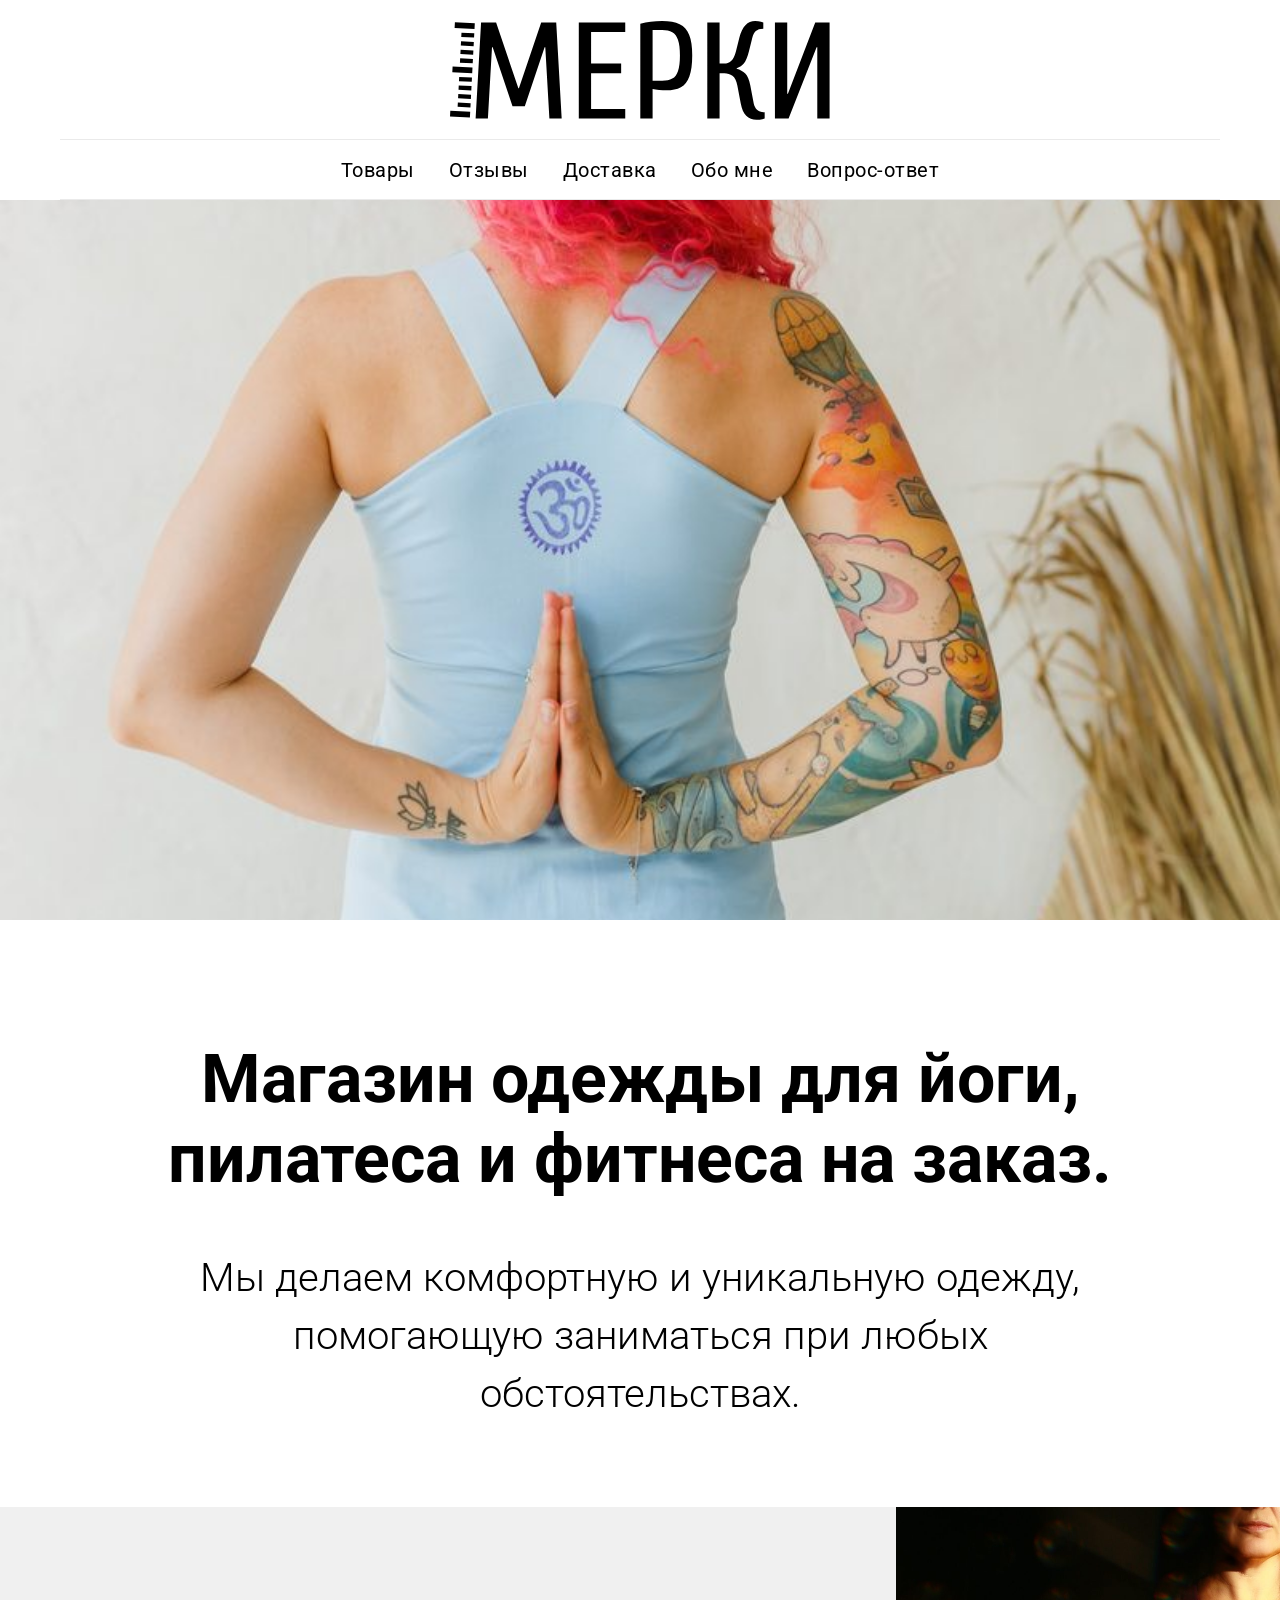
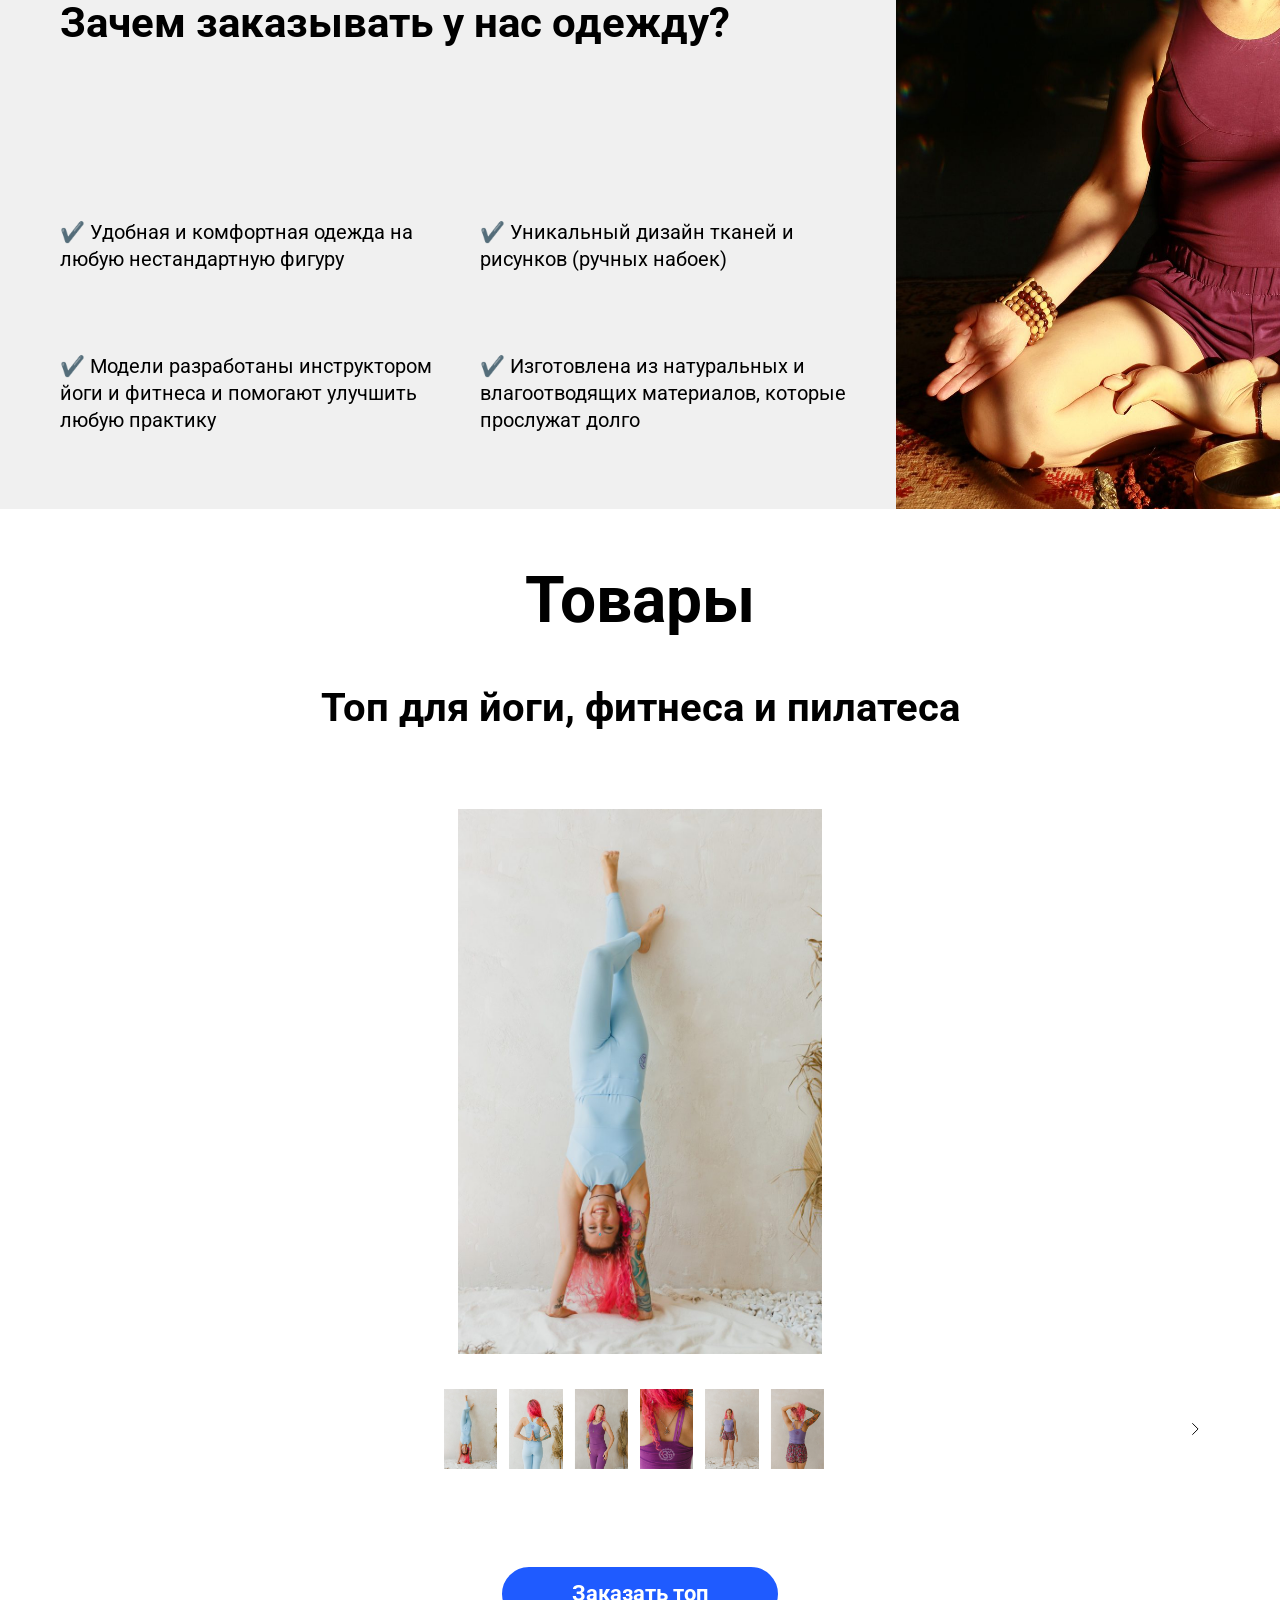
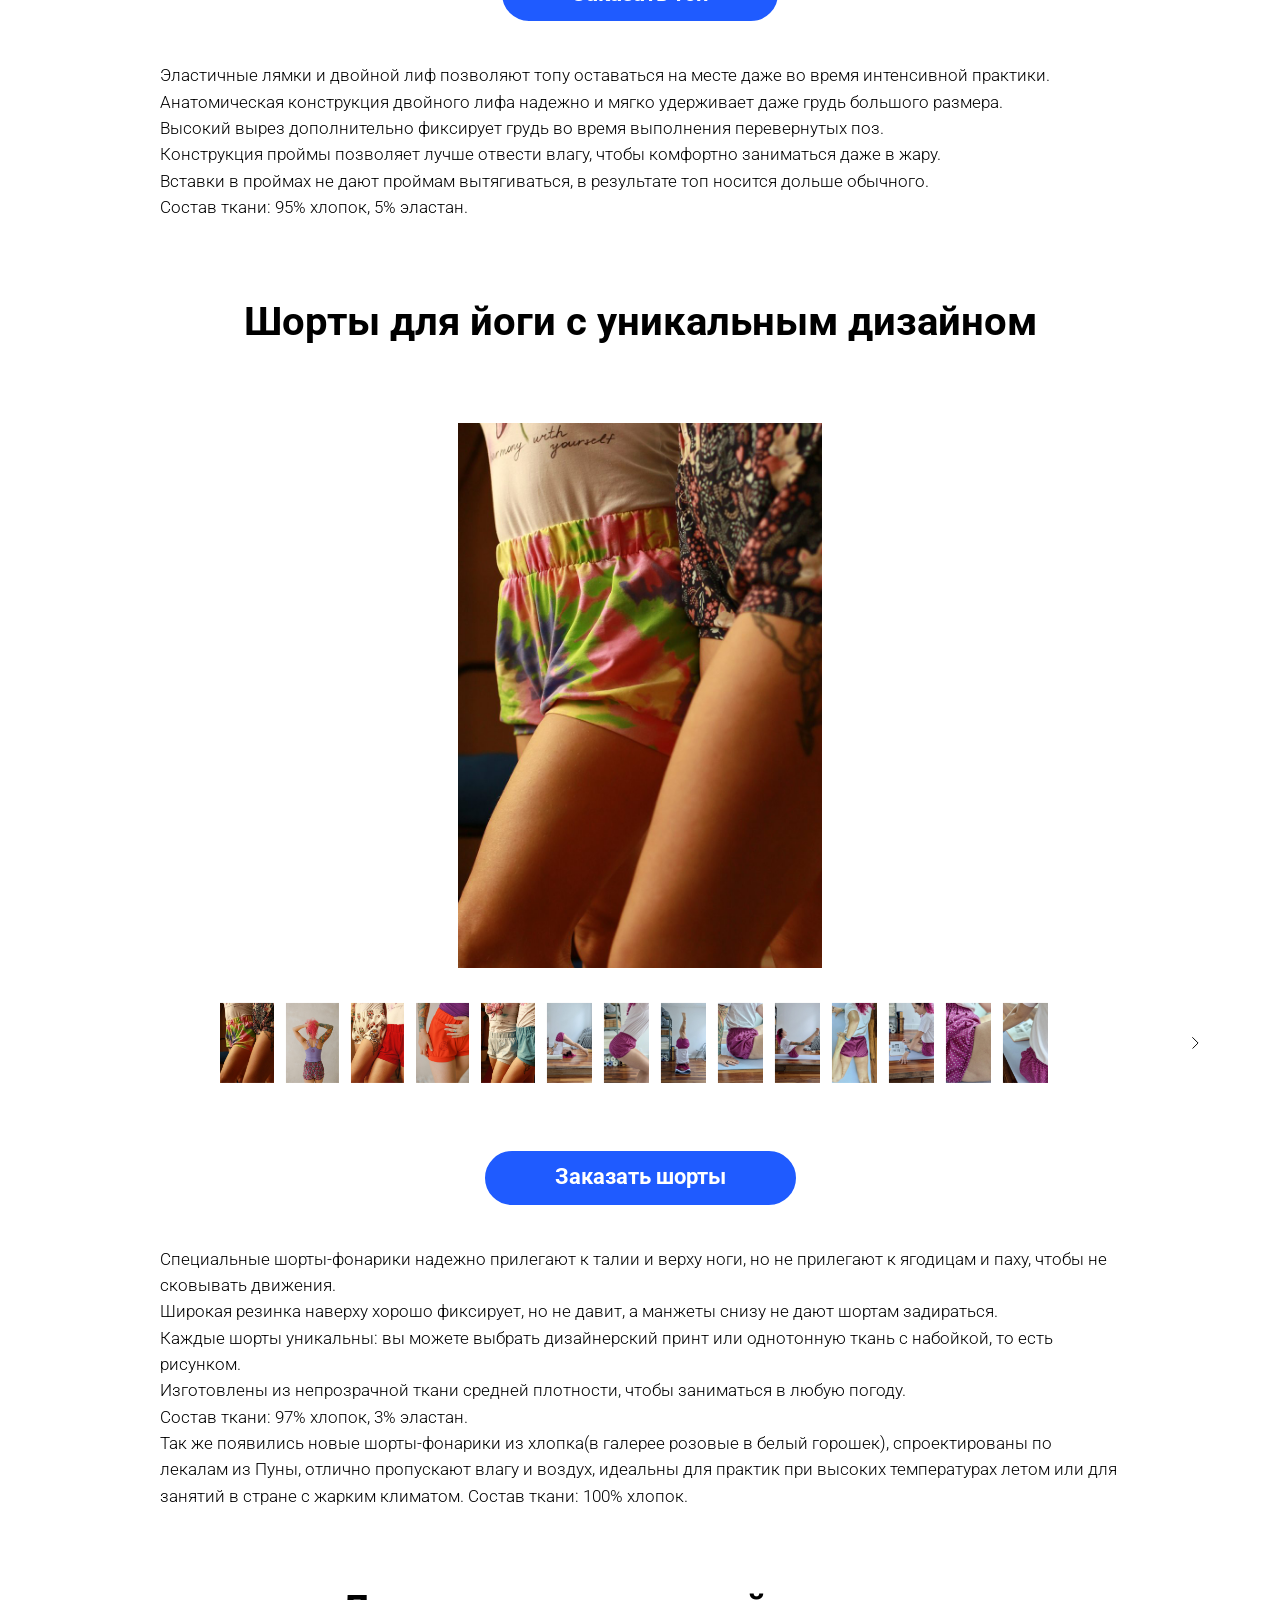
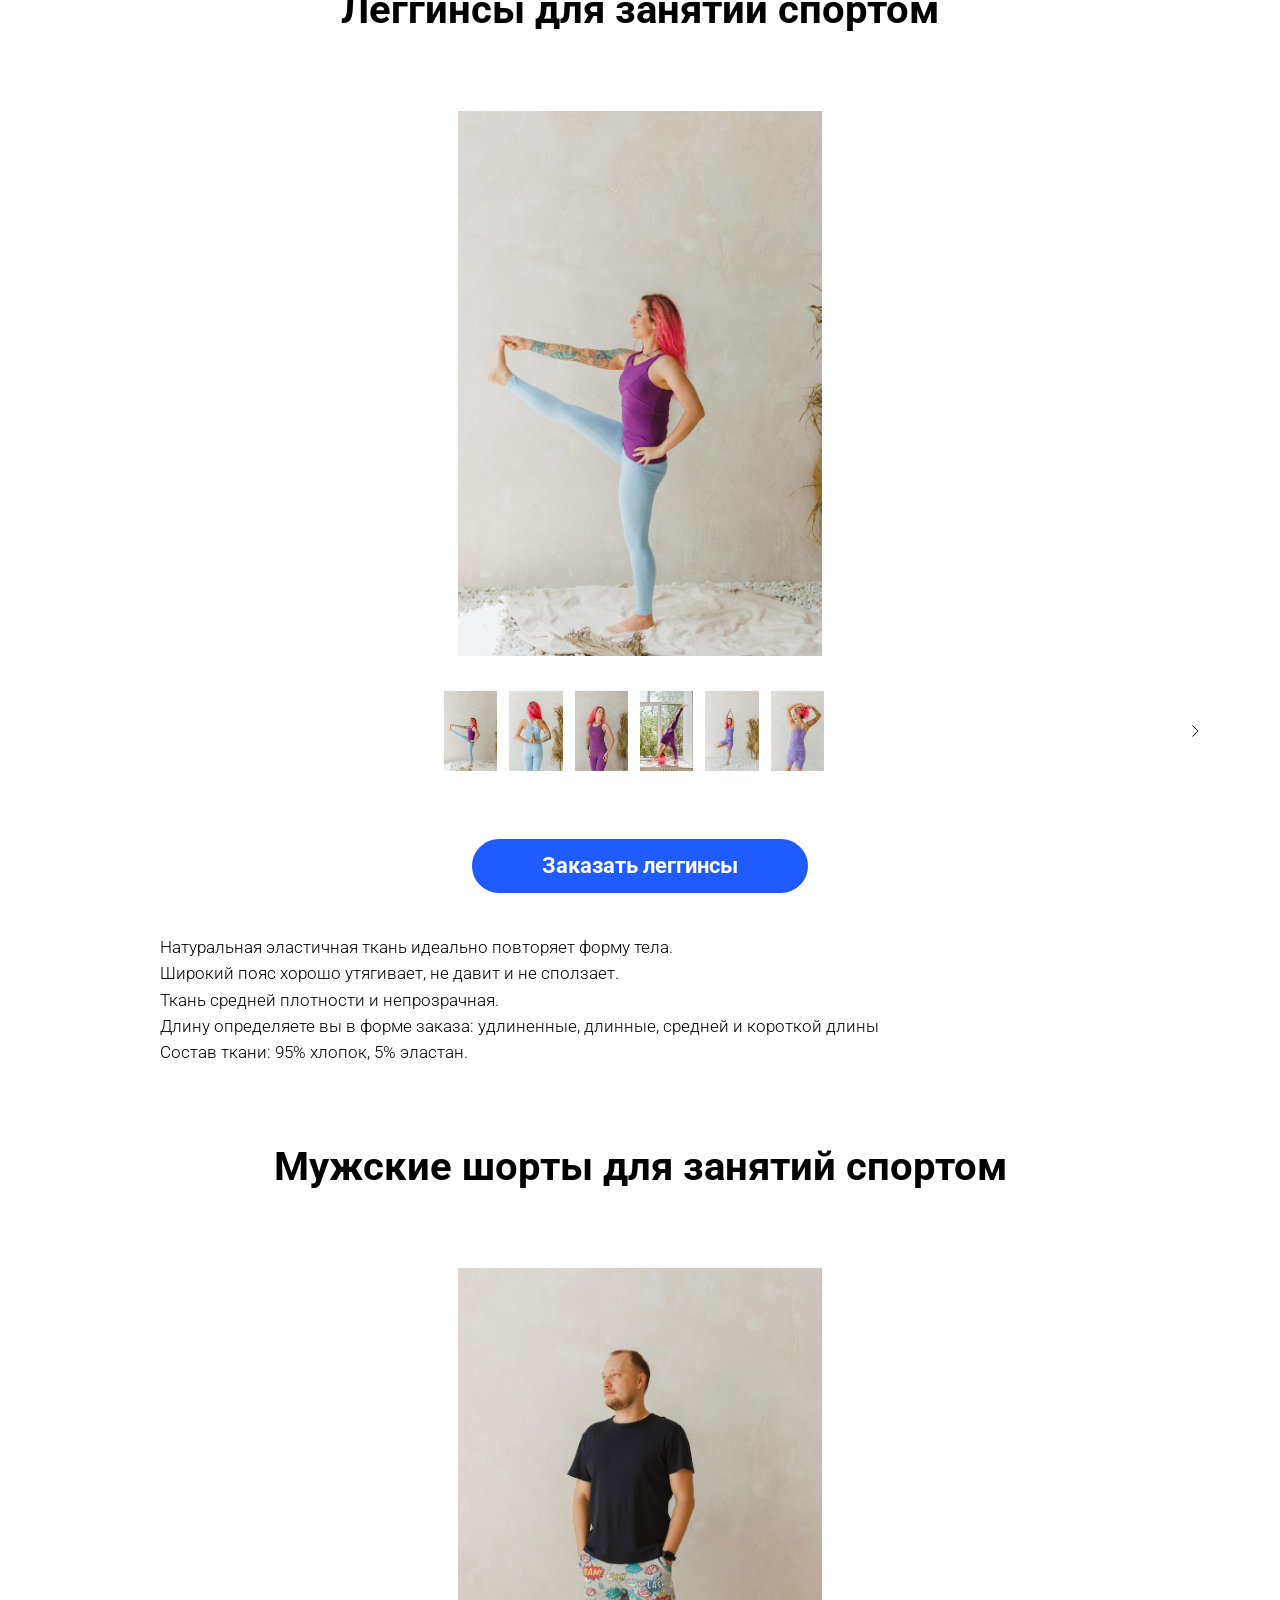
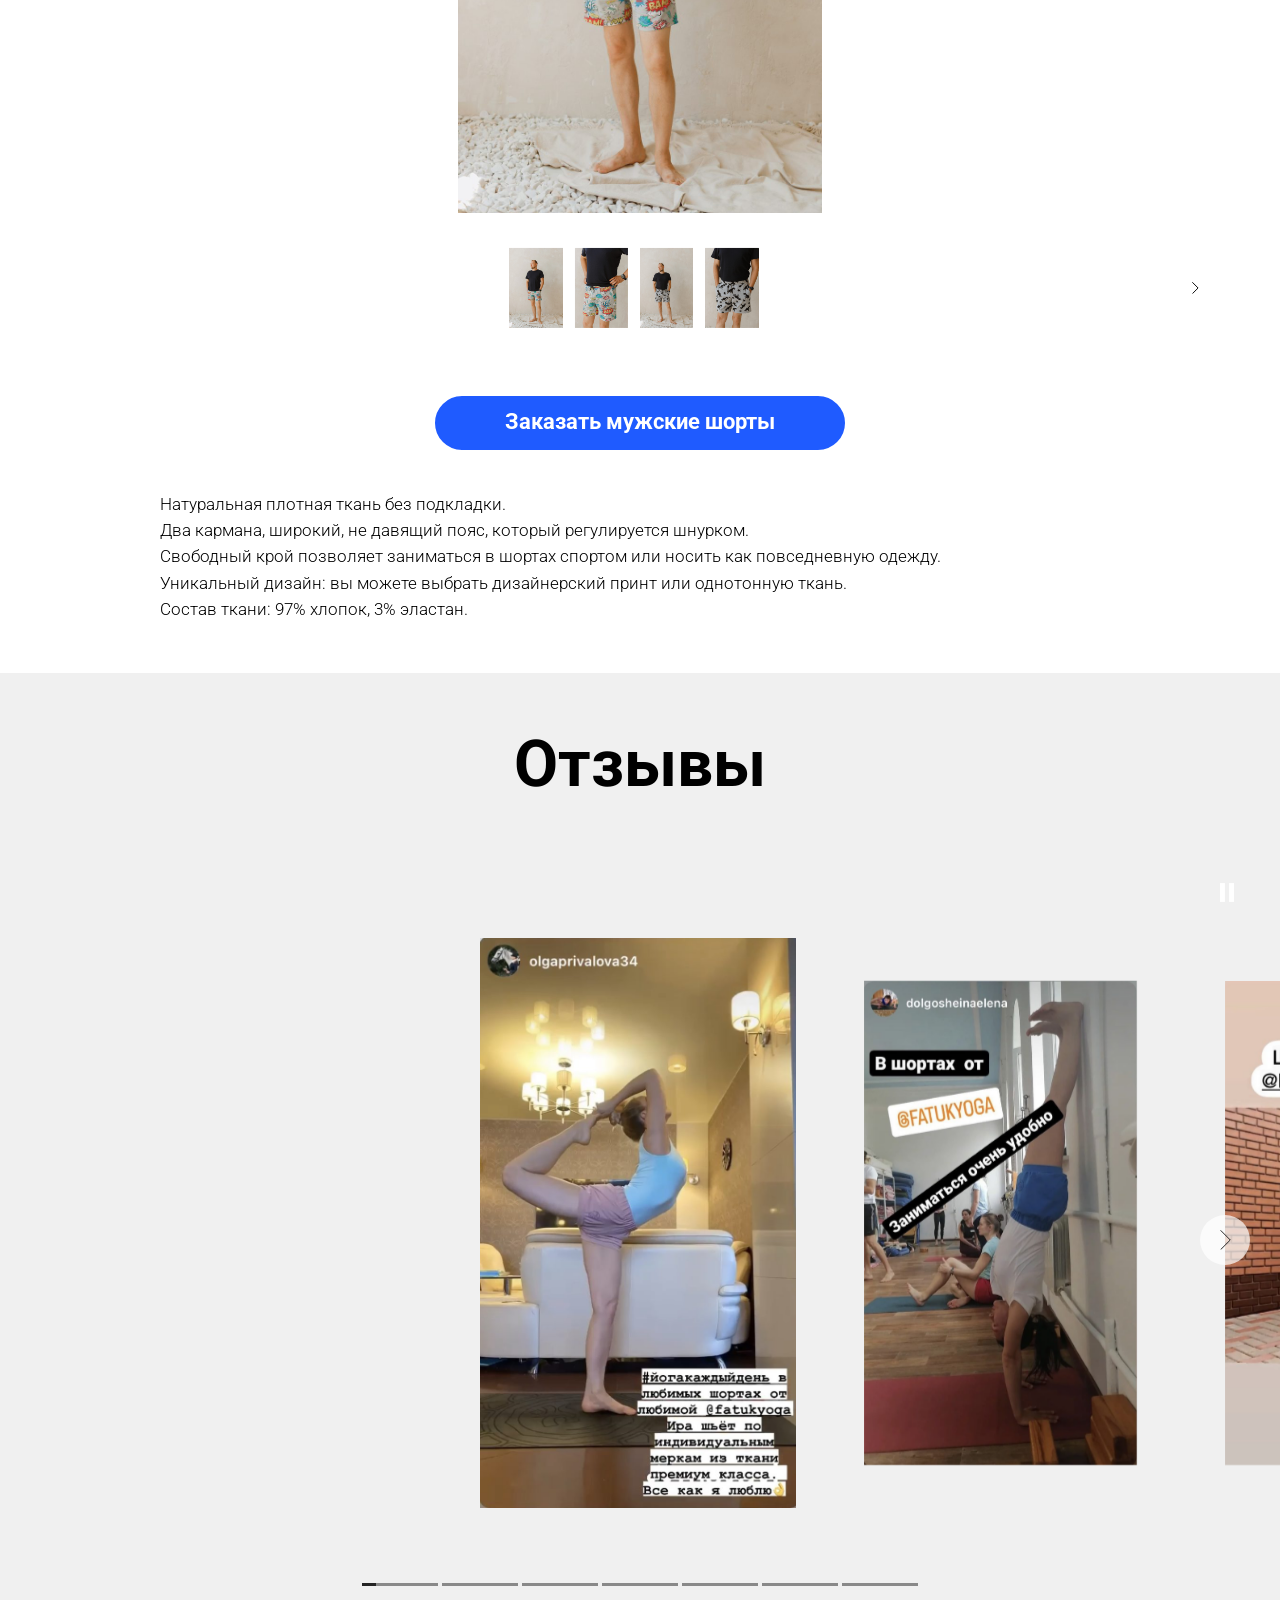
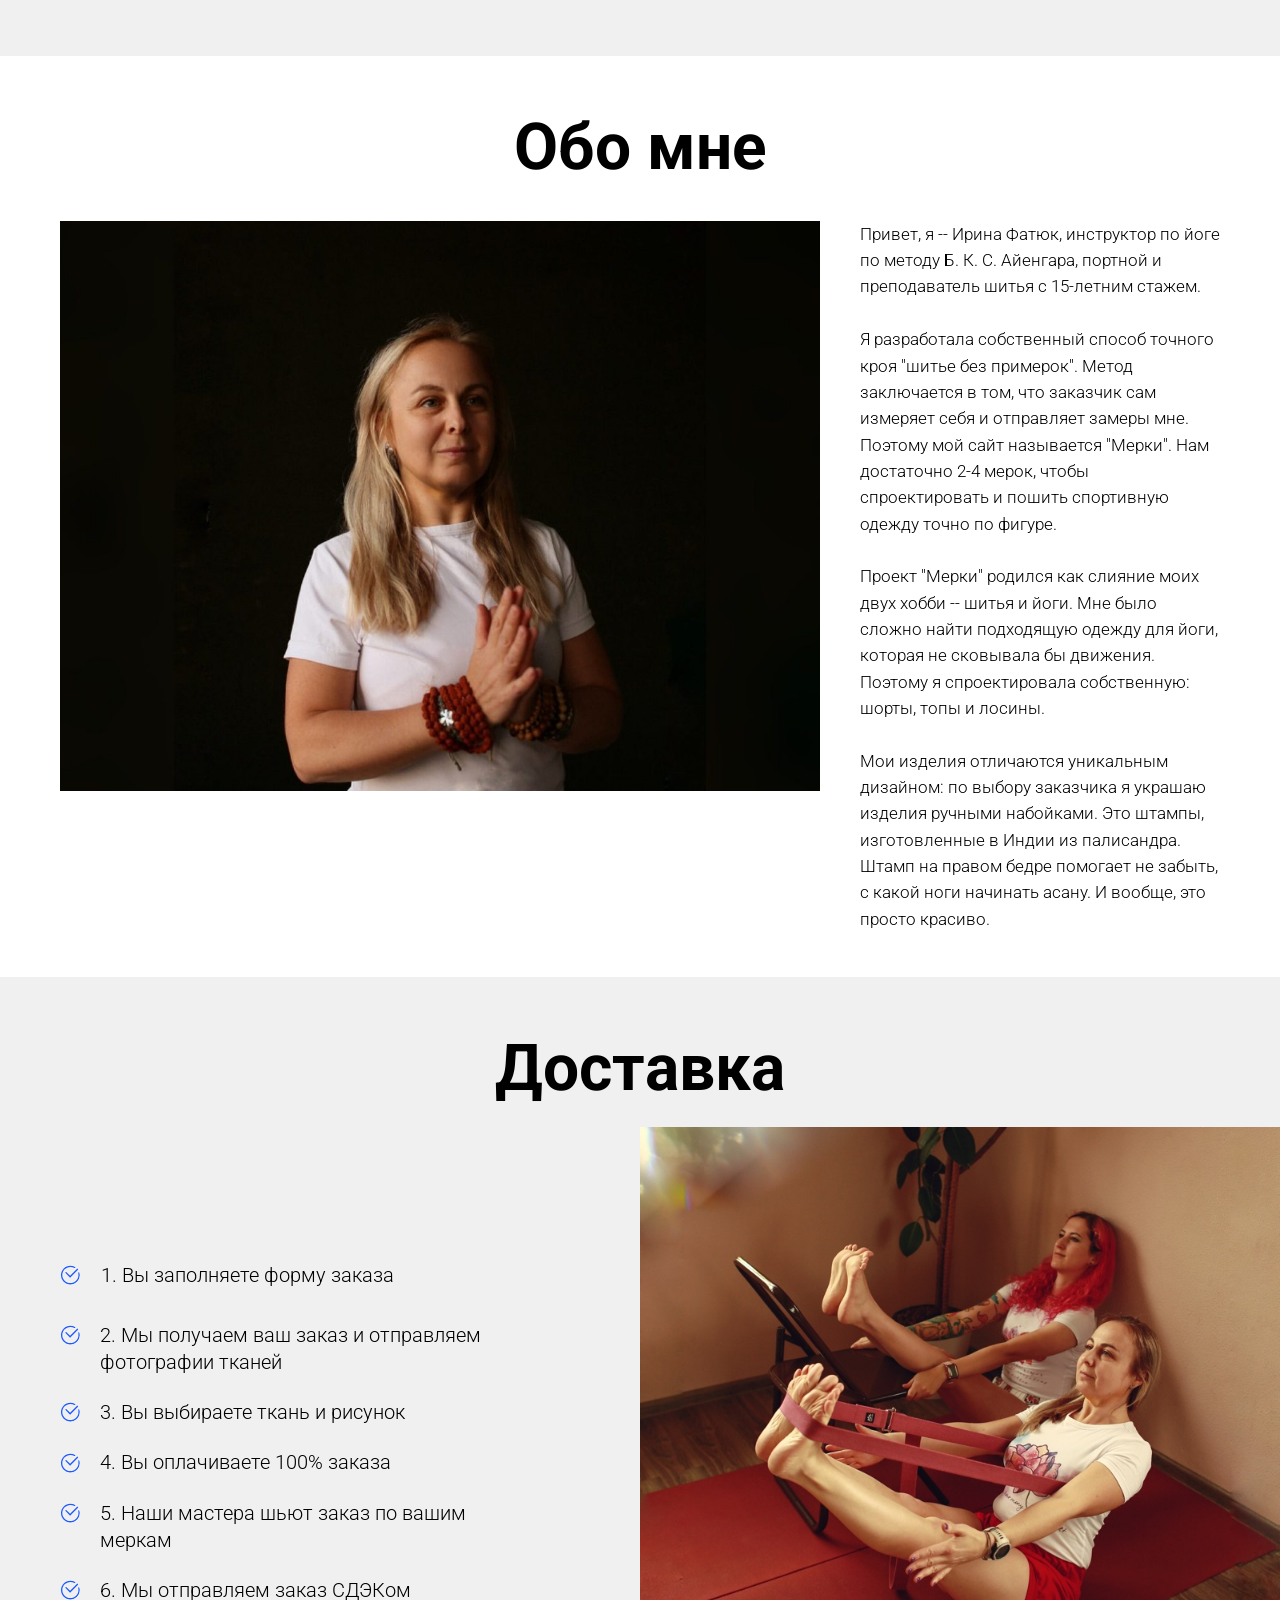
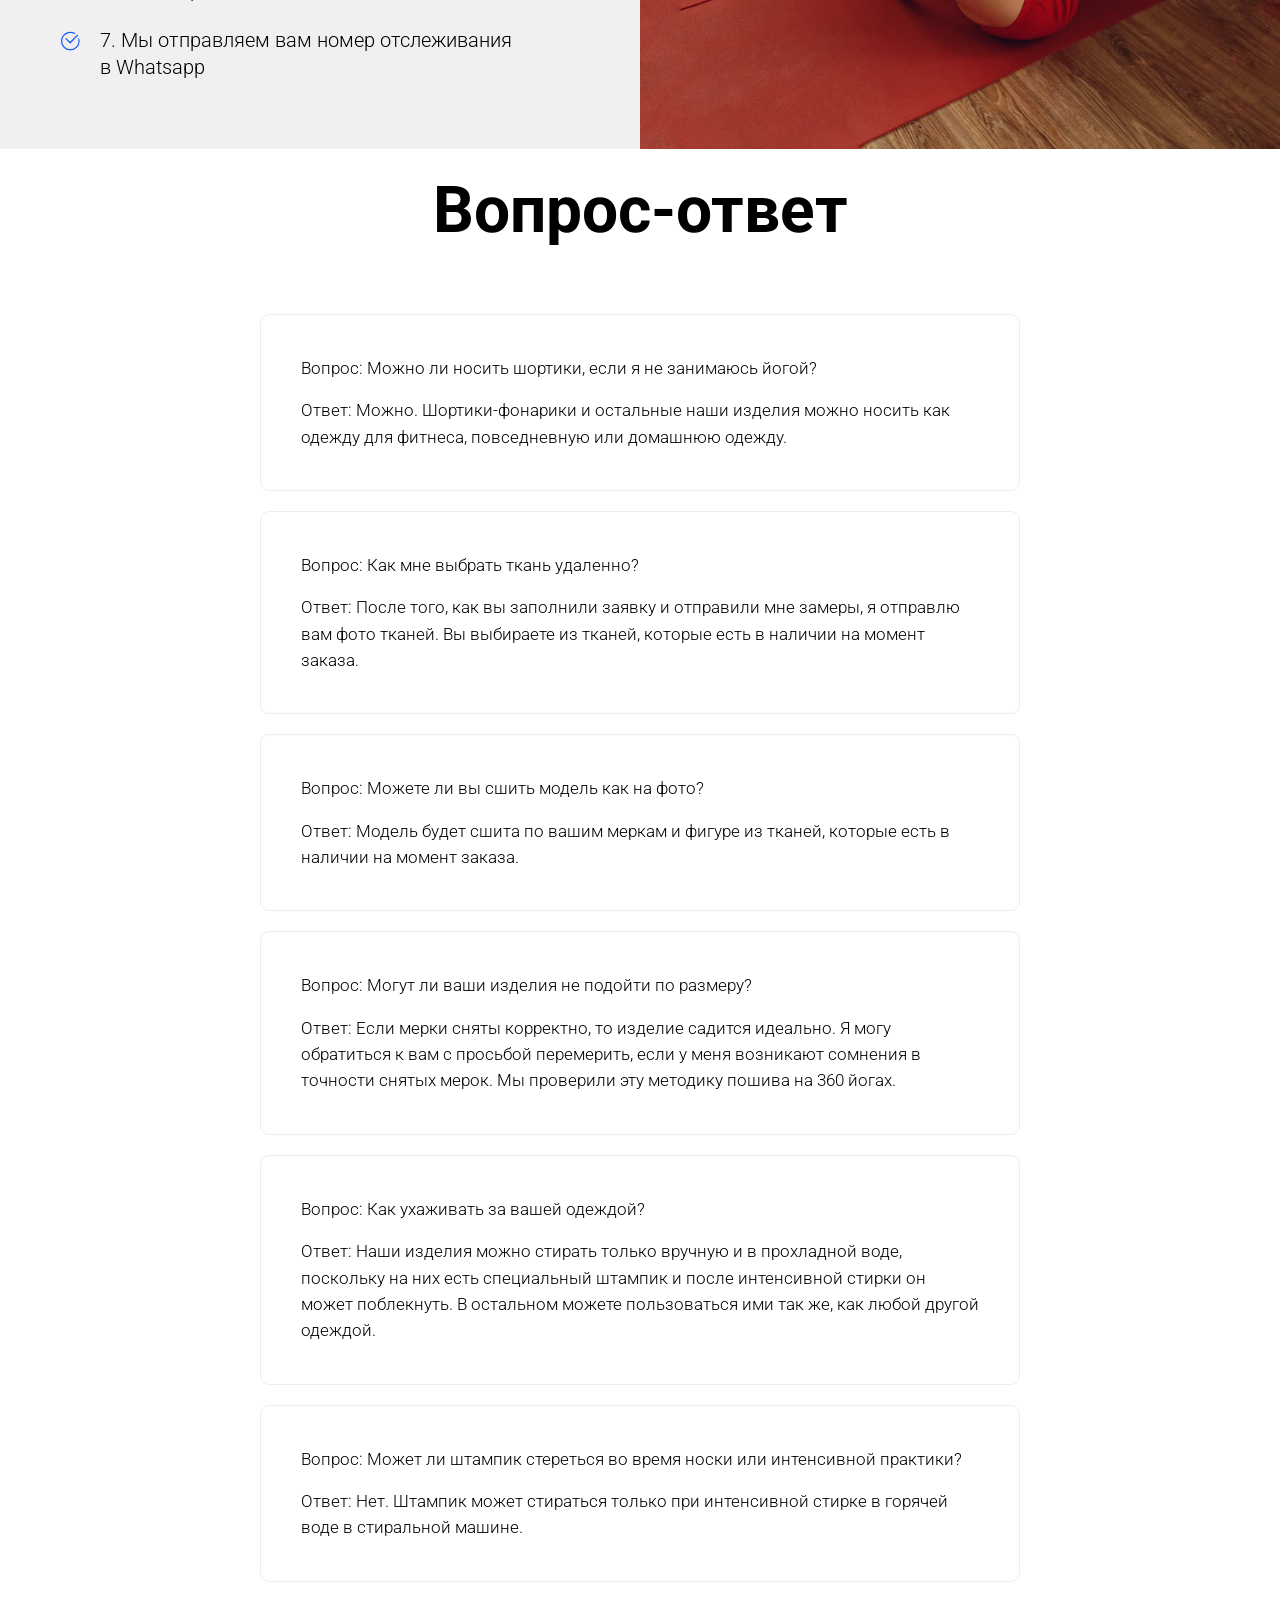
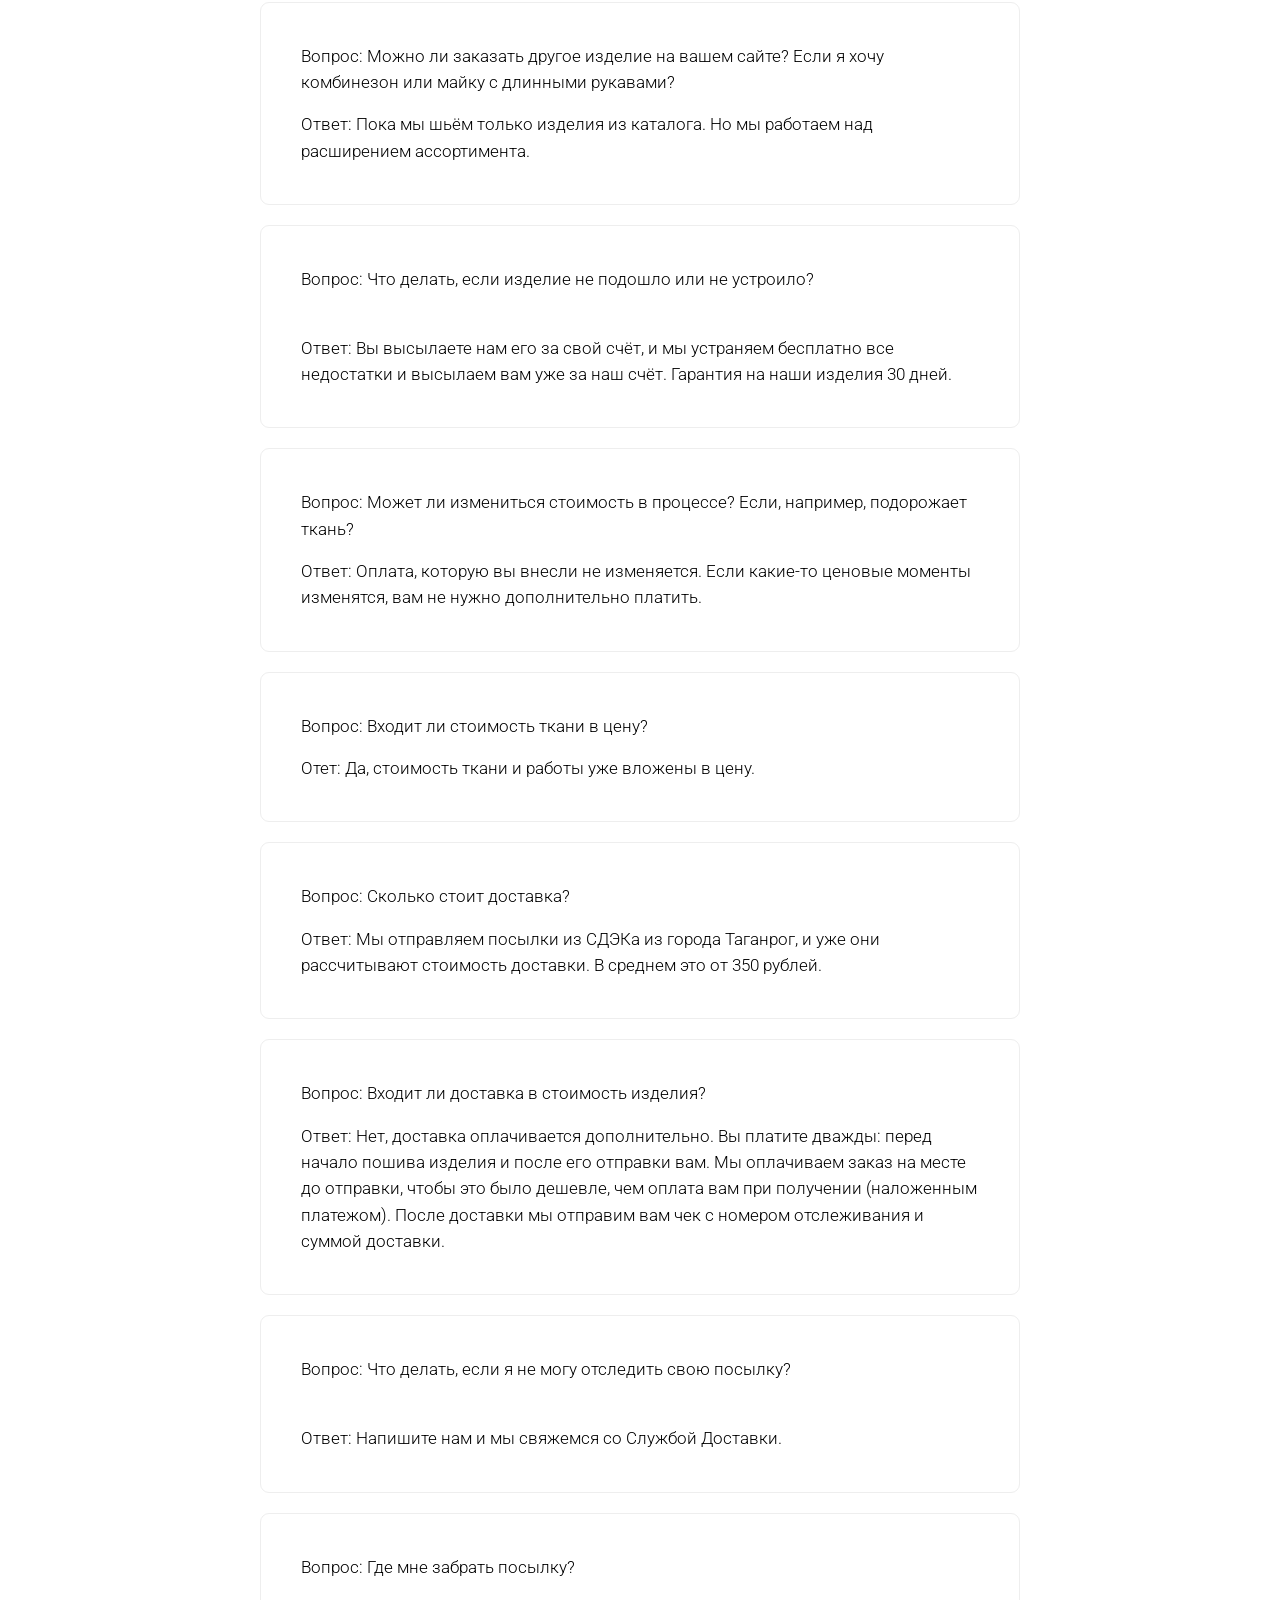
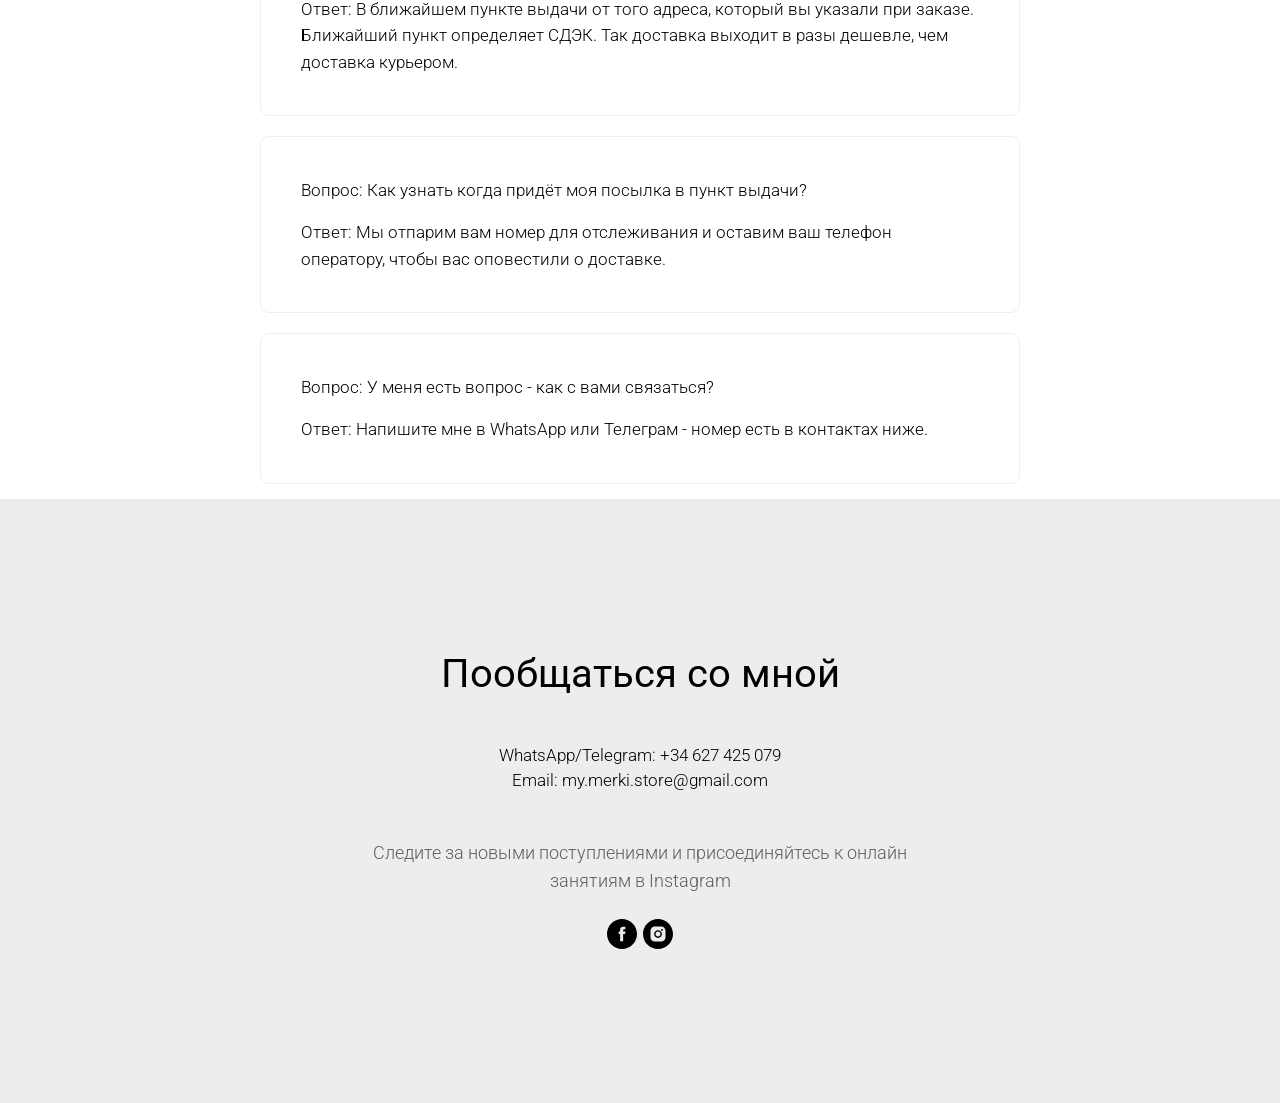
==== index.html @ 9a1fc968 "First commit" ====
<!DOCTYPE html> <html> <head> <meta charset="utf-8" /> <meta http-equiv="Content-Type" content="text/html; charset=utf-8" /> <meta name="viewport" content="width=device-width, initial-scale=1.0" /> <meta name="yandex-verification" content="843548d3dc32b1bb" /> <!--metatextblock--> <title>Мерки - магазин одежды для йоги и фитнеса на заказ</title> <meta name="description" content="С вас мерки, с нас одежда" /> <meta property="og:url" content="https://merki.store" /> <meta property="og:title" content="Мерки - магазин одежды для йоги и фитнеса на заказ" /> <meta property="og:description" content="С вас мерки, с нас одежда" /> <meta property="og:type" content="website" /> <meta property="og:image" content="assets/static/tild3465-3463-4339-b861-616330313837/merki-icon.svg" /> <link rel="canonical" href="index.html"> <!--/metatextblock--> <meta name="format-detection" content="telephone=no" /> <meta http-equiv="x-dns-prefetch-control" content="on">   <link rel="shortcut icon" href="assets/static/tild3535-6436-4561-b766-306431343263/favicon.ico" type="image/x-icon" /> <!-- Assets --> <script src="assets/neo/js/tilda-fallback-1.0.min.js" async charset="utf-8"></script> <link rel="stylesheet" href="assets/static/css/tilda-grid-3.0.min.css" type="text/css" media="all" onerror="this.loaderr='y';"/> <link rel="stylesheet" href="assets/static/ws/project5705588/tilda-blocks-page29366541.min.css" type="text/css" media="all" onerror="this.loaderr='y';" />  <link href="assets/fonts/fonts-9f293647.css" rel="stylesheet"> <link rel="stylesheet" href="assets/static/css/tilda-slds-1.4.min.css" type="text/css" media="print" onload="this.media='all';" onerror="this.loaderr='y';" /> <noscript><link rel="stylesheet" href="assets/static/css/tilda-slds-1.4.min.css" type="text/css" media="all" /></noscript> <link rel="stylesheet" href="assets/static/css/tilda-forms-1.0.min.css" type="text/css" media="all" onerror="this.loaderr='y';" /> <link rel="stylesheet" href="assets/static/css/tilda-zoom-2.0.min.css" type="text/css" media="print" onload="this.media='all';" onerror="this.loaderr='y';" /> <noscript><link rel="stylesheet" href="assets/static/css/tilda-zoom-2.0.min.css" type="text/css" media="all" /></noscript> <script nomodule src="assets/static/js/tilda-polyfill-1.0.min.js" charset="utf-8"></script> <script type="text/javascript">function t_onReady(func) {if(document.readyState!='loading') {func();} else {document.addEventListener('DOMContentLoaded',func);}}
function t_onFuncLoad(funcName,okFunc,time) {if(typeof window[funcName]==='function') {okFunc();} else {setTimeout(function() {t_onFuncLoad(funcName,okFunc,time);},(time||100));}}function t_throttle(fn,threshhold,scope) {return function() {fn.apply(scope||this,arguments);};}</script> <script src="assets/static/js/jquery-1.10.2.min.js" charset="utf-8" onerror="this.loaderr='y';"></script> <script src="assets/static/js/tilda-scripts-3.0.min.js" charset="utf-8" defer onerror="this.loaderr='y';"></script> <script src="assets/static/ws/project5705588/tilda-blocks-page29366541.min.js" charset="utf-8" async onerror="this.loaderr='y';"></script> <script src="assets/static/js/tilda-lazyload-1.0.min.js" charset="utf-8" async onerror="this.loaderr='y';"></script> <script src="assets/static/js/tilda-menu-1.0.min.js" charset="utf-8" async onerror="this.loaderr='y';"></script> <script src="assets/static/js/tilda-slds-1.4.min.js" charset="utf-8" async onerror="this.loaderr='y';"></script> <script src="assets/static/js/hammer.min.js" charset="utf-8" async onerror="this.loaderr='y';"></script> <script src="assets/static/js/tilda-t994-stories-1.0.min.js" charset="utf-8" async onerror="this.loaderr='y';"></script> <script src="assets/static/js/tilda-paint-icons.min.js" charset="utf-8" async onerror="this.loaderr='y';"></script> <script src="assets/static/js/tilda-zoom-2.0.min.js" charset="utf-8" async onerror="this.loaderr='y';"></script> <script src="assets/static/js/tilda-skiplink-1.0.min.js" charset="utf-8" async onerror="this.loaderr='y';"></script> <script src="assets/static/js/tilda-events-1.0.min.js" charset="utf-8" async onerror="this.loaderr='y';"></script> <!-- nominify begin --><!-- nominify end --><script type="text/javascript">window.dataLayer=window.dataLayer||[];</script> <script type="text/javascript">(function() {if((/bot|google|yandex|baidu|bing|msn|duckduckbot|teoma|slurp|crawler|spider|robot|crawling|facebook/i.test(navigator.userAgent))===false&&typeof(sessionStorage)!='undefined'&&sessionStorage.getItem('visited')!=='y'&&document.visibilityState){var style=document.createElement('style');style.type='text/css';style.innerHTML='@media screen and (min-width: 980px) {.t-records {opacity: 0;}.t-records_animated {-webkit-transition: opacity ease-in-out .2s;-moz-transition: opacity ease-in-out .2s;-o-transition: opacity ease-in-out .2s;transition: opacity ease-in-out .2s;}.t-records.t-records_visible {opacity: 1;}}';document.getElementsByTagName('head')[0].appendChild(style);function t_setvisRecs(){var alr=document.querySelectorAll('.t-records');Array.prototype.forEach.call(alr,function(el) {el.classList.add("t-records_animated");});setTimeout(function() {Array.prototype.forEach.call(alr,function(el) {el.classList.add("t-records_visible");});sessionStorage.setItem("visited","y");},400);}
document.addEventListener('DOMContentLoaded',t_setvisRecs);}})();</script></head> <body class="t-body" style="margin:0;"> <!--allrecords--> <div id="allrecords" class="t-records" data-hook="blocks-collection-content-node" data-tilda-project-id="5705588" data-tilda-page-id="29366541" data-tilda-formskey="03d7f1d4a1776ae0cc18ccfee5705588" data-tilda-lazy="yes" data-tilda-root-zone="one" data-tilda-project-headcode="yes" data-tilda-project-country="GE"> <div id="rec481768543" class="r t-rec" style=" " data-animationappear="off" data-record-type="462"> <!-- T462 --> <div id="nav481768543marker"></div> <div id="nav481768543" class="t462 t462__positionstatic " style=" " data-bgcolor-hex="" data-bgcolor-rgba="" data-navmarker="nav481768543marker" data-appearoffset="" data-bgopacity-two="" data-menushadow="" data-menushadow-css="" data-bgopacity="1" data-menu-items-align="center" data-menu="yes"> <div class="t462__maincontainer t462__c12collumns"> <div class="t462__topwrapper" style="height:140px;"> <div class="t462__logowrapper"> <div class="t462__logowrapper2"> <div style="display: block;"> <img class="t462__imglogo t462__imglogomobile"
src="assets/static/tild3433-3735-4539-a335-366366306164/photo.svg"
imgfield="img"
style="max-width: 380px; width: 380px;"
alt="/"> </div> </div> </div> </div> <div class="t462__linewrapper2"> <div class="t462__linewrapper"> <hr
class="t462__horizontalline t-divider" data-divider-fieldset="color,bordersize,opacity"
style="margin: 0 20px 0 20px; background-color:#949494; opacity:0.2;"> </div> </div> <div class="t462__bottomwrapper t462__menualign_center" style="padding: 0 20px; "> <nav class="t462__listwrapper"> <ul role="list" class="t462__list t-menu__list"> <li class="t462__list_item"
style="padding:0 15px 0 0;"> <a class="t-menu__link-item"
href="#products" data-menu-submenu-hook="" data-menu-item-number="1">
Товары
</a> </li> <li class="t462__list_item"
style="padding:0 15px;"> <a class="t-menu__link-item"
href="#reviews" data-menu-submenu-hook="" data-menu-item-number="2">
Отзывы
</a> </li> <li class="t462__list_item"
style="padding:0 15px;"> <a class="t-menu__link-item"
href="#delivery" data-menu-submenu-hook="" data-menu-item-number="3">
Доставка
</a> </li> <li class="t462__list_item"
style="padding:0 15px;"> <a class="t-menu__link-item"
href="#about" data-menu-submenu-hook="" data-menu-item-number="4">
Обо мне
</a> </li> <li class="t462__list_item"
style="padding:0 0 0 15px;"> <a class="t-menu__link-item"
href="#faq" data-menu-submenu-hook="" data-menu-item-number="5">
Вопрос-ответ
</a> </li> </ul> </nav> </div> <div class="t462__linewrapper2"> <div class="t462__linewrapper"> <hr
class="t462__horizontalline t-divider" data-divider-fieldset="color,bordersize,opacity"
style="margin: 0 20px 0 20px; background-color:#949494; opacity:0.2;"> </div> </div> </div> </div> <style>@media screen and (max-width:980px){#rec481768543 .t462__leftcontainer{padding:20px;}}@media screen and (max-width:980px){#rec481768543 .t462__imglogo{padding:20px 0;}}</style> <script>t_onReady(function() {t_onFuncLoad('t_menu__highlightActiveLinks',function() {t_menu__highlightActiveLinks('.t462__list_item a');});});t_onFuncLoad('t_menu__setBGcolor',function() {window.addEventListener('resize',t_throttle(function() {t_menu__setBGcolor('481768543','.t462__list_item a');}));});t_onReady(function() {t_onFuncLoad('t_menu__setBGcolor',function() {t_menu__setBGcolor('481768543','.t462__list_item a');});t_onFuncLoad('t_menu__interactFromKeyboard',function() {t_menu__interactFromKeyboard('481768543');});});</script> <style>#rec481768543 .t-menu__link-item{}@supports (overflow:-webkit-marquee) and (justify-content:inherit){#rec481768543 .t-menu__link-item,#rec481768543 .t-menu__link-item.t-active{opacity:1 !important;}}</style> <style> #rec481768543 a.t-menusub__link-item{color:#000000;}</style> <style> #rec481768543 a.t-menu__link-item{font-size:20px;letter-spacing:0.5px;}</style> </div> <div id="rec474887866" class="r t-rec" style="background-color:#222222; " data-animationappear="off" data-record-type="675" data-bg-color="#222222"> <!-- t675 --> <div class="t675 "
style="height:80vh;"> <div class="t-slds"> <div class="t-container_100 t-slds__main"> <div class="t-slds__container"> <ul class="t-slds__arrow_container"> </ul> <div class="t-slds__items-wrapper t-slds_animated-none"
id="carousel_474887866" data-slider-transition="300" data-slider-correct-height="true" data-auto-correct-mobile-width="false"
aria-roledescription="carousel"
aria-live="off"> <div class="t-slds__item t-slds__item_active" data-slide-index="1"
role="group"
aria-roledescription="slide"
aria-hidden="false"
aria-label="1 из 1"
itemscope itemtype="http://schema.org/ImageObject"> <meta itemprop="image" content="assets/static/tild3438-3239-4130-b334-363637393162/rz2P-mq_tOlOdXrdO1uu.jpg"> <meta itemprop="caption" content="Топ для занятий йогой"> <div class="t-slds__wrapper t-align_center t-slds__bgimg t-bgimg" data-original="assets/static/tild3438-3239-4130-b334-363637393162/rz2P-mq_tOlOdXrdO1uu.jpg"
style="height: 80vh;background-image: url('assets/thb/tild3438-3239-4130-b334-363637393162/_/resizeb/20x/rz2P-mq_tOlOdXrdO1uu.jpg');"
role="img" aria-label="Топ для занятий йогой"> <div class="t675__wrapper" style="background-image: -moz-linear-gradient(top, rgba(), rgba()); background-image: -webkit-linear-gradient(top, rgba(), rgba()); background-image: -o-linear-gradient(top, rgba(), rgba()); background-image: -ms-linear-gradient(top, rgba(), rgba());"> <div class="t-container"> <div class="t675__textwrapper t-col t-col_6 t-prefix_3 t-align_center"> </div> </div> </div> </div> </div> </div> </div> </div> </div> </div> <script>t_onReady(function() {t_onFuncLoad('t_sldsInit',function() {t_sldsInit('474887866');});t_onFuncLoad('t675_init',function() {t675_init('474887866');});var rec=document.querySelector('#rec474887866');if(!rec) return;var wrapper=rec.querySelector('.t675');if(wrapper) {wrapper.addEventListener('displayChanged',function() {t_onFuncLoad('t_slds_updateSlider',function() {t_slds_updateSlider('474887866');});});}});</script> <style type="text/css">#rec474887866 .t-slds__bullet_active .t-slds__bullet_body{background-color:#ffffff !important;}#rec474887866 .t-slds__bullet:hover .t-slds__bullet_body{background-color:#ffffff !important;}#rec474887866 .t-slds__bullet_body:focus-visible{background-color:#ffffff !important;}</style> <style> #rec474887866 .t675__title{text-transform:uppercase;}#rec474887866 .t675__descr{padding-bottom:100px;}</style> </div> <div id="rec481789579" class="r t-rec t-rec_pt_120 t-rec_pb_75" style="padding-top:120px;padding-bottom:75px; " data-record-type="60"> <!-- T050 --> <div class="t050"> <div class="t-container t-align_center"> <div class="t-col t-col_10 t-prefix_1"> <div class="t050__title t-title t-title_xxl" field="title"><p style="text-align: center;"><span style="font-family: Roboto;">Магазин одежды для йоги, пилатеса и фитнеса на заказ.</span></p></div> <div class="t050__descr t-descr t-descr_xxl" field="descr"><p style="text-align: center;"><span style="font-family: Roboto;">Мы делаем комфортную и уникальную одежду, помогающую заниматься при любых обстоятельствах.</span></p></div> </div> </div> </div> <style> #rec481789579 .t050__uptitle{font-family:'Roboto';text-transform:uppercase;}#rec481789579 .t050__title{font-family:'Roboto';}@media screen and (min-width:900px){#rec481789579 .t050__title{font-size:68px;}}@media screen and (min-width:900px){#rec481789579 .t050__descr{font-size:40px;}}</style> </div> <div id="rec479261970" class="r t-rec t-rec_pt_90 t-rec_pb_75" style="padding-top:90px;padding-bottom:75px;background-color:#f0f0f0; " data-animationappear="off" data-record-type="938" data-bg-color="#f0f0f0"> <!-- t938 --> <div class="t938"> <div class="t938__wrapper t-container t-container_flex"> <div class="t938__content"> <div class="t938__bg-wrap"> <div class="t938__background-image t-bgimg"
bgimgfield="img5" data-original="assets/static/tild3737-3834-4363-b537-643936633233/IMG_4203-2.jpg"
imgfield="img5"
style="visibility: hidden;background-image: url('assets/thb/tild3737-3834-4363-b537-643936633233/_/resizeb/20x/IMG_4203-2.jpg'); top: -90px; bottom: -75px; "
itemscope itemtype="http://schema.org/ImageObject"> <meta itemprop="image" content="assets/static/tild3737-3834-4363-b537-643936633233/IMG_4203-2.jpg"> </div> </div> <div class="t938__title"> <div class="t-section__container t-container t-container_flex"> <div class="t-col t-col_12 "> <div
class="t-section__title t-title t-title_xs t-align_left "
field="btitle"> <span style="font-family: Roboto;">Зачем заказывать у нас одежду?</span> </div> </div> </div> <style>.t-section__descr {max-width:560px;}#rec479261970 .t-section__title {margin-bottom:90px;}#rec479261970 .t-section__descr {}@media screen and (max-width:960px) {#rec479261970 .t-section__title {margin-bottom:45px;}}</style> </div> <ul role="list" class="t938__features t938__col t-col"> <li class="t938__feature t-item " style="padding-bottom: 0px;"> <div class="t938__feature-icon t938__feature-icon_empty" data-original=""
bgimgfield="li_img__1590651698957"
style=" width:70px; height:70px;"
itemscope itemtype="http://schema.org/ImageObject"> <meta itemprop="image" content=""> </div> <div class="t938__feature-title t-name t-name_md" field="li_title__1590651698957">✔️ Удобная и комфортная одежда на любую нестандартную фигуру</div> </li> <li class="t938__feature t-item " style="padding-bottom: 0px;"> <div class="t938__feature-icon t938__feature-icon_empty" data-original=""
bgimgfield="li_img__1590651882632"
style=" width:70px; height:70px;"
itemscope itemtype="http://schema.org/ImageObject"> <meta itemprop="image" content=""> </div> <div class="t938__feature-title t-name t-name_md" field="li_title__1590651882632">✔️ Уникальный дизайн тканей и рисунков (ручных набоек)</div> </li> <li class="t938__feature t-item " style="padding-bottom: 0px;"> <div class="t938__feature-icon t938__feature-icon_empty" data-original=""
bgimgfield="li_img__1590683668292"
style=" width:70px; height:70px;"
itemscope itemtype="http://schema.org/ImageObject"> <meta itemprop="image" content=""> </div> <div class="t938__feature-title t-name t-name_md" field="li_title__1590683668292">✔️ Модели разработаны инструктором йоги и фитнеса и помогают улучшить любую практику</div> </li> <li class="t938__feature t-item " style="padding-bottom: 0px;"> <div class="t938__feature-icon t938__feature-icon_empty" data-original=""
bgimgfield="li_img__1590651808454"
style=" width:70px; height:70px;"
itemscope itemtype="http://schema.org/ImageObject"> <meta itemprop="image" content=""> </div> <div class="t938__feature-title t-name t-name_md" field="li_title__1590651808454">✔️ Изготовлена из натуральных и влагоотводящих материалов, которые прослужат долго</div> </li> </ul> <div class="t938__button"> </div> </div> <div class="t938__empty-block t938__col t-col"></div> </div> </div> <script>t_onReady(function() {t_onFuncLoad('t938_init',function() {t938_init('479261970','165');});});</script> <style> #rec479261970 .t938__feature-title{font-size:20px;font-weight:400;padding-top:10px;padding-bottom:0px;}#rec479261970 .t938__feature-description{font-size:17px;padding-top:0px;padding-bottom:5px;}</style> </div> <div id="rec481764786" class="r t-rec" style=" " data-record-type="215"> <a name="products" style="font-size:0;"></a> </div> <div id="rec479306877" class="r t-rec t-rec_pt_45 t-rec_pb_15" style="padding-top:45px;padding-bottom:15px; " data-record-type="30"> <!-- T015 --> <div class="t015"> <div class="t-container t-align_center"> <div class="t-col t-col_10 t-prefix_1"> <div class="t015__title t-title t-title_lg" field="title">Товары</div> </div> </div> </div> <style> #rec479306877 .t015__uptitle{text-transform:uppercase;}#rec479306877 .t015__title{font-family:'Roboto';}#rec479306877 .t015__descr{font-size:17px;}</style> </div> <div id="rec486818868" class="r t-rec t-rec_pt_15 t-rec_pb_15" style="padding-top:15px;padding-bottom:15px; " data-record-type="65"> <!-- T056 --> <div class="t056"> <div class="t-container t-align_center"> <div class="t-col t-col_10 t-prefix_1"> <div class="t056__title t-name t-name_xl" field="title">Топ для йоги, фитнеса и пилатеса</div> </div> </div> </div> <style> #rec486818868 .t056__title{font-family:'Roboto';}@media screen and (min-width:900px){#rec486818868 .t056__title{font-size:40px;}}</style> </div> <div id="rec486822608" class="r t-rec t-rec_pt_15 t-rec_pb_45" style="padding-top:15px;padding-bottom:45px; " data-animationappear="off" data-record-type="989"> <!-- t989 --> <!-- @classes: t-descr t-descr_xxs --> <div class="t989"> <div class="t989__col t989__container t989__container_indent"> <div class="t989__gallery-wrapper" style="background-color: #ffffff; "> <!-- gallery --> <div class="t-slds" style="visibility: hidden;"> <div class="t989__gallery-container t-container t-slds__main"> <ul class="t989__mobile-arrows t-slds__arrow_container t-slds__nocycle"> <li class="t-slds__arrow_wrapper t-slds__arrow_wrapper-left" data-slide-direction="left"> <button
type="button"
class="t-slds__arrow t-slds__arrow-left t-slds__arrow-withbg"
aria-controls="carousel_486822608"
aria-disabled="false"
aria-label="Предыдущий слайд"
style="width: 30px; height: 30px;background-color: rgba(255,255,255,0.70);"> <div class="t-slds__arrow_body t-slds__arrow_body-left" style="width: 7px;"> <svg role="presentation" focusable="false" style="display: block" viewBox="0 0 7.3 13" xmlns="http://www.w3.org/2000/svg" xmlns:xlink="http://www.w3.org/1999/xlink"> <polyline
fill="none"
stroke="#000000"
stroke-linejoin="butt"
stroke-linecap="butt"
stroke-width="1"
points="0.5,0.5 6.5,6.5 0.5,12.5"
/> </svg> </div> </button> </li> <li class="t-slds__arrow_wrapper t-slds__arrow_wrapper-right" data-slide-direction="right"> <button
type="button"
class="t-slds__arrow t-slds__arrow-right t-slds__arrow-withbg"
aria-controls="carousel_486822608"
aria-disabled="false"
aria-label="Следующий слайд"
style="width: 30px; height: 30px;background-color: rgba(255,255,255,0.70);"> <div class="t-slds__arrow_body t-slds__arrow_body-right" style="width: 7px;"> <svg role="presentation" focusable="false" style="display: block" viewBox="0 0 7.3 13" xmlns="http://www.w3.org/2000/svg" xmlns:xlink="http://www.w3.org/1999/xlink"> <polyline
fill="none"
stroke="#000000"
stroke-linejoin="butt"
stroke-linecap="butt"
stroke-width="1"
points="0.5,0.5 6.5,6.5 0.5,12.5"
/> </svg> </div> </button> </li> </ul> <div class="t-slds__container t-width t-width_11 t-margin_auto"> <div class="t-slds__items-wrapper t-slds__nocycle t-slds_animated-fast t-slds__witharrows"
id="carousel_486822608" data-slider-transition="300" data-slider-with-cycle="false" data-slider-correct-height="false" data-auto-correct-mobile-width="false"
style="height: calc(730px - 80px - 105px);"
aria-roledescription="carousel"
aria-live="off"> <div class="t989__img-item t-slds__item" data-slide-index="1"
role="group"
aria-roledescription="slide"
aria-hidden="false"
aria-label="1 из 6"> <div class="t989__img-width t-width t-width_11 t-margin_auto" itemscope itemtype="http://schema.org/ImageObject"> <div class="t989__img-wrapper t-slds__wrapper"> <meta itemprop="image" content="assets/static/tild3961-3639-4732-b164-646538396434/IMG_8198.jpg"> <img class="t989__img t-slds__img t-img"
src="assets/thb/tild3961-3639-4732-b164-646538396434/_/empty/IMG_8198.jpg" data-original="assets/static/tild3961-3639-4732-b164-646538396434/IMG_8198.jpg" data-zoom-target="0" data-zoomable="yes" data-img-zoom-url="assets/static/tild3961-3639-4732-b164-646538396434/IMG_8198.jpg" alt=""> </div> </div> </div> <div class="t989__img-item t-slds__item" data-slide-index="2"
role="group"
aria-roledescription="slide"
aria-hidden="true"
aria-label="2 из 6"> <div class="t989__img-width t-width t-width_11 t-margin_auto" itemscope itemtype="http://schema.org/ImageObject"> <div class="t989__img-wrapper t-slds__wrapper"> <meta itemprop="image" content="assets/static/tild6631-3739-4638-b261-653235386239/rz2P-mq_tOlOdXrdO1uu.jpg"> <img class="t989__img t-slds__img t-img"
src="assets/thb/tild6631-3739-4638-b261-653235386239/_/empty/rz2P-mq_tOlOdXrdO1uu.jpg" data-original="assets/static/tild6631-3739-4638-b261-653235386239/rz2P-mq_tOlOdXrdO1uu.jpg" data-zoom-target="1" data-zoomable="yes" data-img-zoom-url="assets/static/tild6631-3739-4638-b261-653235386239/rz2P-mq_tOlOdXrdO1uu.jpg" alt=""> </div> </div> </div> <div class="t989__img-item t-slds__item" data-slide-index="3"
role="group"
aria-roledescription="slide"
aria-hidden="true"
aria-label="3 из 6"> <div class="t989__img-width t-width t-width_11 t-margin_auto" itemscope itemtype="http://schema.org/ImageObject"> <div class="t989__img-wrapper t-slds__wrapper"> <meta itemprop="image" content="assets/static/tild3966-3664-4231-a464-333462646336/rz2P-mq_tOlOdXrdO1uu.jpg"> <img class="t989__img t-slds__img t-img"
src="assets/thb/tild3966-3664-4231-a464-333462646336/_/empty/rz2P-mq_tOlOdXrdO1uu.jpg" data-original="assets/static/tild3966-3664-4231-a464-333462646336/rz2P-mq_tOlOdXrdO1uu.jpg" data-zoom-target="2" data-zoomable="yes" data-img-zoom-url="assets/static/tild3966-3664-4231-a464-333462646336/rz2P-mq_tOlOdXrdO1uu.jpg" alt=""> </div> </div> </div> <div class="t989__img-item t-slds__item" data-slide-index="4"
role="group"
aria-roledescription="slide"
aria-hidden="true"
aria-label="4 из 6"> <div class="t989__img-width t-width t-width_11 t-margin_auto" itemscope itemtype="http://schema.org/ImageObject"> <div class="t989__img-wrapper t-slds__wrapper"> <meta itemprop="image" content="assets/static/tild3533-6166-4531-b639-636361623730/rz2P-mq_tOlOdXrdO1uu.jpg"> <img class="t989__img t-slds__img t-img"
src="assets/thb/tild3533-6166-4531-b639-636361623730/_/empty/rz2P-mq_tOlOdXrdO1uu.jpg" data-original="assets/static/tild3533-6166-4531-b639-636361623730/rz2P-mq_tOlOdXrdO1uu.jpg" data-zoom-target="3" data-zoomable="yes" data-img-zoom-url="assets/static/tild3533-6166-4531-b639-636361623730/rz2P-mq_tOlOdXrdO1uu.jpg" alt=""> </div> </div> </div> <div class="t989__img-item t-slds__item" data-slide-index="5"
role="group"
aria-roledescription="slide"
aria-hidden="true"
aria-label="5 из 6"> <div class="t989__img-width t-width t-width_11 t-margin_auto" itemscope itemtype="http://schema.org/ImageObject"> <div class="t989__img-wrapper t-slds__wrapper"> <meta itemprop="image" content="assets/static/tild6132-3066-4661-b338-373764663430/rz2P-mq_tOlOdXrdO1uu.jpg"> <img class="t989__img t-slds__img t-img"
src="assets/thb/tild6132-3066-4661-b338-373764663430/_/empty/rz2P-mq_tOlOdXrdO1uu.jpg" data-original="assets/static/tild6132-3066-4661-b338-373764663430/rz2P-mq_tOlOdXrdO1uu.jpg" data-zoom-target="4" data-zoomable="yes" data-img-zoom-url="assets/static/tild6132-3066-4661-b338-373764663430/rz2P-mq_tOlOdXrdO1uu.jpg" alt=""> </div> </div> </div> <div class="t989__img-item t-slds__item" data-slide-index="6"
role="group"
aria-roledescription="slide"
aria-hidden="true"
aria-label="6 из 6"> <div class="t989__img-width t-width t-width_11 t-margin_auto" itemscope itemtype="http://schema.org/ImageObject"> <div class="t989__img-wrapper t-slds__wrapper"> <meta itemprop="image" content="assets/static/tild3464-6261-4632-b963-663233373164/rz2P-mq_tOlOdXrdO1uu.jpg"> <img class="t989__img t-slds__img t-img"
src="assets/thb/tild3464-6261-4632-b963-663233373164/_/empty/rz2P-mq_tOlOdXrdO1uu.jpg" data-original="assets/static/tild3464-6261-4632-b963-663233373164/rz2P-mq_tOlOdXrdO1uu.jpg" data-zoom-target="5" data-zoomable="yes" data-img-zoom-url="assets/static/tild3464-6261-4632-b963-663233373164/rz2P-mq_tOlOdXrdO1uu.jpg" alt=""> </div> </div> </div> </div> </div> <div class="t989__thumbsbullets" style="padding: 0 70px;"> <div class="t989__thumbsbullets-container"> <div class="t-slds__thumbsbullet-wrapper t-align_center" data-thumbs-active="0" data-thumbs-offset="0"> <div class="t-slds__thumbsbullet t-slds__bullet" data-slide-bullet-for="1" style="height: 80px"> <img class="t-slds__img t-img"
src="assets/thb/tild3961-3639-4732-b164-646538396434/_/empty/IMG_8198.jpg" data-original="assets/static/tild3961-3639-4732-b164-646538396434/IMG_8198.jpg"
alt=""> <div class="t-slds__thumbsbullet-border"></div> </div> <div class="t-slds__thumbsbullet t-slds__bullet" data-slide-bullet-for="2" style="height: 80px"> <img class="t-slds__img t-img"
src="assets/thb/tild6631-3739-4638-b261-653235386239/_/empty/rz2P-mq_tOlOdXrdO1uu.jpg" data-original="assets/static/tild6631-3739-4638-b261-653235386239/rz2P-mq_tOlOdXrdO1uu.jpg"
alt=""> <div class="t-slds__thumbsbullet-border"></div> </div> <div class="t-slds__thumbsbullet t-slds__bullet" data-slide-bullet-for="3" style="height: 80px"> <img class="t-slds__img t-img"
src="assets/thb/tild3966-3664-4231-a464-333462646336/_/empty/rz2P-mq_tOlOdXrdO1uu.jpg" data-original="assets/static/tild3966-3664-4231-a464-333462646336/rz2P-mq_tOlOdXrdO1uu.jpg"
alt=""> <div class="t-slds__thumbsbullet-border"></div> </div> <div class="t-slds__thumbsbullet t-slds__bullet" data-slide-bullet-for="4" style="height: 80px"> <img class="t-slds__img t-img"
src="assets/thb/tild3533-6166-4531-b639-636361623730/_/empty/rz2P-mq_tOlOdXrdO1uu.jpg" data-original="assets/static/tild3533-6166-4531-b639-636361623730/rz2P-mq_tOlOdXrdO1uu.jpg"
alt=""> <div class="t-slds__thumbsbullet-border"></div> </div> <div class="t-slds__thumbsbullet t-slds__bullet" data-slide-bullet-for="5" style="height: 80px"> <img class="t-slds__img t-img"
src="assets/thb/tild6132-3066-4661-b338-373764663430/_/empty/rz2P-mq_tOlOdXrdO1uu.jpg" data-original="assets/static/tild6132-3066-4661-b338-373764663430/rz2P-mq_tOlOdXrdO1uu.jpg"
alt=""> <div class="t-slds__thumbsbullet-border"></div> </div> <div class="t-slds__thumbsbullet t-slds__bullet" data-slide-bullet-for="6" style="height: 80px"> <img class="t-slds__img t-img"
src="assets/thb/tild3464-6261-4632-b963-663233373164/_/empty/rz2P-mq_tOlOdXrdO1uu.jpg" data-original="assets/static/tild3464-6261-4632-b963-663233373164/rz2P-mq_tOlOdXrdO1uu.jpg"
alt=""> <div class="t-slds__thumbsbullet-border"></div> </div> </div> <ul class="t-slds__arrow_container"> <li class="t989__arrow-wrapper"> <button
type="button"
class="t989__arrow t989__arrow-left t-slds__arrow-withbg" style="width: 30px; height: 30px;background-color: rgba(255,255,255,0.70);"
aria-label="Предыдущее изображение"> <div class="t-slds__arrow_body t-slds__arrow_body-left" style="width: 7px;"> <svg role="presentation" style="display: block" viewBox="0 0 7.3 13" xmlns="http://www.w3.org/2000/svg" xmlns:xlink="http://www.w3.org/1999/xlink"> <polyline fill="none" stroke="#000000" stroke-linejoin="butt" stroke-linecap="butt" stroke-width="1" points="0.5,0.5 6.5,6.5 0.5,12.5" /> </svg> </div> </button> </li> <li class="t989__arrow-wrapper"> <button
type="button"
class="t989__arrow t989__arrow-right t-slds__arrow-withbg" style="width: 30px; height: 30px;background-color: rgba(255,255,255,0.70);"
aria-label="Следующее изображение"> <div class="t-slds__arrow_body t-slds__arrow_body-right" style="width: 7px;"> <svg role="presentation" style="display: block" viewBox="0 0 7.3 13" xmlns="http://www.w3.org/2000/svg" xmlns:xlink="http://www.w3.org/1999/xlink"> <polyline fill="none" stroke="#000000" stroke-linejoin="butt" stroke-linecap="butt" stroke-width="1" points="0.5,0.5 6.5,6.5 0.5,12.5" /> </svg> </div> </button> </li> </ul> </div> </div> </div> </div> </div> <!--/gallery --> </div> </div> <script>t_onReady(function() {t_onFuncLoad('t989_init',function() {t989_init('486822608');});});</script> </div> <div id="rec481967352" class="r t-rec t-rec_pt_15 t-rec_pb_15" style="padding-top:15px;padding-bottom:15px; " data-record-type="191"> <!-- T142 --> <div class="t142"> <a
class="t-btn t-btnflex t-btnflex_type_button t-btnflex_lg"
href="order.html"> <span class="t-btnflex__text">Заказать топ</span> <style>#rec481967352 .t-btnflex.t-btnflex_type_button {color:#ffffff;background-color:#1f5bff;border-style:solid !important;border-color:#ffffff !important;--border-width:3px;border-radius:30px;box-shadow:none !important;white-space:normal;transition-duration:0.2s;transition-property:background-color,color,border-color,box-shadow,opacity,transform;transition-timing-function:ease-in-out;}</style> </a> </div> </div> <div id="rec479277394" class="r t-rec t-rec_pt_15 t-rec_pb_45" style="padding-top:15px;padding-bottom:45px; " data-record-type="43"> <!-- T030 --> <div class="t030"> <div class="t-container t-align_left"> <div class="t-col t-col_10 t-prefix_1"> <div class="t030__descr t-descr t-descr_md" field="descr">Эластичные лямки и двойной лиф позволяют топу оставаться на месте даже во время интенсивной практики.<br />Анатомическая конструкция двойного лифа надежно и мягко удерживает даже грудь большого размера.<br />Высокий вырез дополнительно фиксирует грудь во время выполнения перевернутых поз.<br />Конструкция проймы позволяет лучше отвести влагу, чтобы комфортно заниматься даже в жару.<br />Вставки в проймах не дают проймам вытягиваться, в результате топ носится дольше обычного.<br />Состав ткани: 95% хлопок, 5% эластан.</div> </div> </div> </div> <style> #rec479277394 .t030__title{font-weight:600;font-family:'Roboto';}@media screen and (min-width:900px){#rec479277394 .t030__title{font-size:40px;}}#rec479277394 .t030__descr{font-size:17px;font-family:'Roboto';}</style> </div> <div id="rec486833225" class="r t-rec t-rec_pt_15 t-rec_pb_15" style="padding-top:15px;padding-bottom:15px; " data-record-type="65"> <!-- T056 --> <div class="t056"> <div class="t-container t-align_center"> <div class="t-col t-col_10 t-prefix_1"> <div class="t056__title t-name t-name_xl" field="title">Шорты для йоги с уникальным дизайном</div> </div> </div> </div> <style> #rec486833225 .t056__title{font-family:'Roboto';}@media screen and (min-width:900px){#rec486833225 .t056__title{font-size:40px;}}</style> </div> <div id="rec486832929" class="r t-rec t-rec_pt_15 t-rec_pb_15" style="padding-top:15px;padding-bottom:15px; " data-animationappear="off" data-record-type="989"> <!-- t989 --> <!-- @classes: t-descr t-descr_xxs --> <div class="t989"> <div class="t989__col t989__container t989__container_indent"> <div class="t989__gallery-wrapper" style="background-color: #ffffff; "> <!-- gallery --> <div class="t-slds" style="visibility: hidden;"> <div class="t989__gallery-container t-container t-slds__main"> <ul class="t989__mobile-arrows t-slds__arrow_container t-slds__nocycle"> <li class="t-slds__arrow_wrapper t-slds__arrow_wrapper-left" data-slide-direction="left"> <button
type="button"
class="t-slds__arrow t-slds__arrow-left t-slds__arrow-withbg"
aria-controls="carousel_486832929"
aria-disabled="false"
aria-label="Предыдущий слайд"
style="width: 30px; height: 30px;background-color: rgba(255,255,255,0.70);"> <div class="t-slds__arrow_body t-slds__arrow_body-left" style="width: 7px;"> <svg role="presentation" focusable="false" style="display: block" viewBox="0 0 7.3 13" xmlns="http://www.w3.org/2000/svg" xmlns:xlink="http://www.w3.org/1999/xlink"> <polyline
fill="none"
stroke="#000000"
stroke-linejoin="butt"
stroke-linecap="butt"
stroke-width="1"
points="0.5,0.5 6.5,6.5 0.5,12.5"
/> </svg> </div> </button> </li> <li class="t-slds__arrow_wrapper t-slds__arrow_wrapper-right" data-slide-direction="right"> <button
type="button"
class="t-slds__arrow t-slds__arrow-right t-slds__arrow-withbg"
aria-controls="carousel_486832929"
aria-disabled="false"
aria-label="Следующий слайд"
style="width: 30px; height: 30px;background-color: rgba(255,255,255,0.70);"> <div class="t-slds__arrow_body t-slds__arrow_body-right" style="width: 7px;"> <svg role="presentation" focusable="false" style="display: block" viewBox="0 0 7.3 13" xmlns="http://www.w3.org/2000/svg" xmlns:xlink="http://www.w3.org/1999/xlink"> <polyline
fill="none"
stroke="#000000"
stroke-linejoin="butt"
stroke-linecap="butt"
stroke-width="1"
points="0.5,0.5 6.5,6.5 0.5,12.5"
/> </svg> </div> </button> </li> </ul> <div class="t-slds__container t-width t-width_11 t-margin_auto"> <div class="t-slds__items-wrapper t-slds__nocycle t-slds_animated-fast t-slds__witharrows"
id="carousel_486832929" data-slider-transition="300" data-slider-with-cycle="false" data-slider-correct-height="false" data-auto-correct-mobile-width="false"
style="height: calc(730px - 80px - 105px);"
aria-roledescription="carousel"
aria-live="off"> <div class="t989__img-item t-slds__item" data-slide-index="1"
role="group"
aria-roledescription="slide"
aria-hidden="false"
aria-label="1 из 14"> <div class="t989__img-width t-width t-width_11 t-margin_auto" itemscope itemtype="http://schema.org/ImageObject"> <div class="t989__img-wrapper t-slds__wrapper"> <meta itemprop="image" content="assets/static/tild3033-3138-4366-b338-376335663264/IMG_7427_.jpg"> <img class="t989__img t-slds__img t-img"
src="assets/thb/tild3033-3138-4366-b338-376335663264/_/empty/IMG_7427_.jpg" data-original="assets/static/tild3033-3138-4366-b338-376335663264/IMG_7427_.jpg" data-zoom-target="0" data-zoomable="yes" data-img-zoom-url="assets/static/tild3033-3138-4366-b338-376335663264/IMG_7427_.jpg" alt=""> </div> </div> </div> <div class="t989__img-item t-slds__item" data-slide-index="2"
role="group"
aria-roledescription="slide"
aria-hidden="true"
aria-label="2 из 14"> <div class="t989__img-width t-width t-width_11 t-margin_auto" itemscope itemtype="http://schema.org/ImageObject"> <div class="t989__img-wrapper t-slds__wrapper"> <meta itemprop="image" content="assets/static/tild3437-6538-4330-a631-336664633934/rz2P-mq_tOlOdXrdO1uu.jpg"> <img class="t989__img t-slds__img t-img"
src="assets/thb/tild3437-6538-4330-a631-336664633934/_/empty/rz2P-mq_tOlOdXrdO1uu.jpg" data-original="assets/static/tild3437-6538-4330-a631-336664633934/rz2P-mq_tOlOdXrdO1uu.jpg" data-zoom-target="1" data-zoomable="yes" data-img-zoom-url="assets/static/tild3437-6538-4330-a631-336664633934/rz2P-mq_tOlOdXrdO1uu.jpg" alt=""> </div> </div> </div> <div class="t989__img-item t-slds__item" data-slide-index="3"
role="group"
aria-roledescription="slide"
aria-hidden="true"
aria-label="3 из 14"> <div class="t989__img-width t-width t-width_11 t-margin_auto" itemscope itemtype="http://schema.org/ImageObject"> <div class="t989__img-wrapper t-slds__wrapper"> <meta itemprop="image" content="assets/static/tild3837-6634-4866-a338-656230396234/IMG_7400_.jpg"> <img class="t989__img t-slds__img t-img"
src="assets/thb/tild3837-6634-4866-a338-656230396234/_/empty/IMG_7400_.jpg" data-original="assets/static/tild3837-6634-4866-a338-656230396234/IMG_7400_.jpg" data-zoom-target="2" data-zoomable="yes" data-img-zoom-url="assets/static/tild3837-6634-4866-a338-656230396234/IMG_7400_.jpg" alt=""> </div> </div> </div> <div class="t989__img-item t-slds__item" data-slide-index="4"
role="group"
aria-roledescription="slide"
aria-hidden="true"
aria-label="4 из 14"> <div class="t989__img-width t-width t-width_11 t-margin_auto" itemscope itemtype="http://schema.org/ImageObject"> <div class="t989__img-wrapper t-slds__wrapper"> <meta itemprop="image" content="assets/static/tild3531-3664-4361-a336-353638363733/rz2P-mq_tOlOdXrdO1uu.jpg"> <img class="t989__img t-slds__img t-img"
src="assets/thb/tild3531-3664-4361-a336-353638363733/_/empty/rz2P-mq_tOlOdXrdO1uu.jpg" data-original="assets/static/tild3531-3664-4361-a336-353638363733/rz2P-mq_tOlOdXrdO1uu.jpg" data-zoom-target="3" data-zoomable="yes" data-img-zoom-url="assets/static/tild3531-3664-4361-a336-353638363733/rz2P-mq_tOlOdXrdO1uu.jpg" alt=""> </div> </div> </div> <div class="t989__img-item t-slds__item" data-slide-index="5"
role="group"
aria-roledescription="slide"
aria-hidden="true"
aria-label="5 из 14"> <div class="t989__img-width t-width t-width_11 t-margin_auto" itemscope itemtype="http://schema.org/ImageObject"> <div class="t989__img-wrapper t-slds__wrapper"> <meta itemprop="image" content="assets/static/tild6139-6530-4264-a234-646665303361/IMG_7346_.jpg"> <img class="t989__img t-slds__img t-img"
src="assets/thb/tild6139-6530-4264-a234-646665303361/_/empty/IMG_7346_.jpg" data-original="assets/static/tild6139-6530-4264-a234-646665303361/IMG_7346_.jpg" data-zoom-target="4" data-zoomable="yes" data-img-zoom-url="assets/static/tild6139-6530-4264-a234-646665303361/IMG_7346_.jpg" alt=""> </div> </div> </div> <div class="t989__img-item t-slds__item" data-slide-index="6"
role="group"
aria-roledescription="slide"
aria-hidden="true"
aria-label="6 из 14"> <div class="t989__img-width t-width t-width_11 t-margin_auto" itemscope itemtype="http://schema.org/ImageObject"> <div class="t989__img-wrapper t-slds__wrapper"> <meta itemprop="image" content="assets/static/tild6235-3734-4662-b264-303131656131/photo_2025-07-31_172.jpeg"> <img class="t989__img t-slds__img t-img"
src="assets/thb/tild6235-3734-4662-b264-303131656131/_/empty/photo_2025-07-31_172.jpeg" data-original="assets/static/tild6235-3734-4662-b264-303131656131/photo_2025-07-31_172.jpeg" data-zoom-target="5" data-zoomable="yes" data-img-zoom-url="assets/static/tild6235-3734-4662-b264-303131656131/photo_2025-07-31_172.jpeg" alt=""> </div> </div> </div> <div class="t989__img-item t-slds__item" data-slide-index="7"
role="group"
aria-roledescription="slide"
aria-hidden="true"
aria-label="7 из 14"> <div class="t989__img-width t-width t-width_11 t-margin_auto" itemscope itemtype="http://schema.org/ImageObject"> <div class="t989__img-wrapper t-slds__wrapper"> <meta itemprop="image" content="assets/static/tild3539-3964-4762-b237-326135633737/photo_2025-07-31_172.jpeg"> <img class="t989__img t-slds__img t-img"
src="assets/thb/tild3539-3964-4762-b237-326135633737/_/empty/photo_2025-07-31_172.jpeg" data-original="assets/static/tild3539-3964-4762-b237-326135633737/photo_2025-07-31_172.jpeg" data-zoom-target="6" data-zoomable="yes" data-img-zoom-url="assets/static/tild3539-3964-4762-b237-326135633737/photo_2025-07-31_172.jpeg" alt=""> </div> </div> </div> <div class="t989__img-item t-slds__item" data-slide-index="8"
role="group"
aria-roledescription="slide"
aria-hidden="true"
aria-label="8 из 14"> <div class="t989__img-width t-width t-width_11 t-margin_auto" itemscope itemtype="http://schema.org/ImageObject"> <div class="t989__img-wrapper t-slds__wrapper"> <meta itemprop="image" content="assets/static/tild3065-3965-4764-b037-333964373464/photo_2025-07-31_172.jpeg"> <img class="t989__img t-slds__img t-img"
src="assets/thb/tild3065-3965-4764-b037-333964373464/_/empty/photo_2025-07-31_172.jpeg" data-original="assets/static/tild3065-3965-4764-b037-333964373464/photo_2025-07-31_172.jpeg" data-zoom-target="7" data-zoomable="yes" data-img-zoom-url="assets/static/tild3065-3965-4764-b037-333964373464/photo_2025-07-31_172.jpeg" alt=""> </div> </div> </div> <div class="t989__img-item t-slds__item" data-slide-index="9"
role="group"
aria-roledescription="slide"
aria-hidden="true"
aria-label="9 из 14"> <div class="t989__img-width t-width t-width_11 t-margin_auto" itemscope itemtype="http://schema.org/ImageObject"> <div class="t989__img-wrapper t-slds__wrapper"> <meta itemprop="image" content="assets/static/tild6562-6461-4334-b338-386537343632/photo_2025-07-31_172.jpeg"> <img class="t989__img t-slds__img t-img"
src="assets/thb/tild6562-6461-4334-b338-386537343632/_/empty/photo_2025-07-31_172.jpeg" data-original="assets/static/tild6562-6461-4334-b338-386537343632/photo_2025-07-31_172.jpeg" data-zoom-target="8" data-zoomable="yes" data-img-zoom-url="assets/static/tild6562-6461-4334-b338-386537343632/photo_2025-07-31_172.jpeg" alt=""> </div> </div> </div> <div class="t989__img-item t-slds__item" data-slide-index="10"
role="group"
aria-roledescription="slide"
aria-hidden="true"
aria-label="10 из 14"> <div class="t989__img-width t-width t-width_11 t-margin_auto" itemscope itemtype="http://schema.org/ImageObject"> <div class="t989__img-wrapper t-slds__wrapper"> <meta itemprop="image" content="assets/static/tild6335-3839-4163-a636-306532316532/photo_2025-07-31_172.jpeg"> <img class="t989__img t-slds__img t-img"
src="assets/thb/tild6335-3839-4163-a636-306532316532/_/empty/photo_2025-07-31_172.jpeg" data-original="assets/static/tild6335-3839-4163-a636-306532316532/photo_2025-07-31_172.jpeg" data-zoom-target="9" data-zoomable="yes" data-img-zoom-url="assets/static/tild6335-3839-4163-a636-306532316532/photo_2025-07-31_172.jpeg" alt=""> </div> </div> </div> <div class="t989__img-item t-slds__item" data-slide-index="11"
role="group"
aria-roledescription="slide"
aria-hidden="true"
aria-label="11 из 14"> <div class="t989__img-width t-width t-width_11 t-margin_auto" itemscope itemtype="http://schema.org/ImageObject"> <div class="t989__img-wrapper t-slds__wrapper"> <meta itemprop="image" content="assets/static/tild3462-6434-4365-a662-613833613861/photo_2025-07-31_172.jpeg"> <img class="t989__img t-slds__img t-img"
src="assets/thb/tild3462-6434-4365-a662-613833613861/_/empty/photo_2025-07-31_172.jpeg" data-original="assets/static/tild3462-6434-4365-a662-613833613861/photo_2025-07-31_172.jpeg" data-zoom-target="10" data-zoomable="yes" data-img-zoom-url="assets/static/tild3462-6434-4365-a662-613833613861/photo_2025-07-31_172.jpeg" alt=""> </div> </div> </div> <div class="t989__img-item t-slds__item" data-slide-index="12"
role="group"
aria-roledescription="slide"
aria-hidden="true"
aria-label="12 из 14"> <div class="t989__img-width t-width t-width_11 t-margin_auto" itemscope itemtype="http://schema.org/ImageObject"> <div class="t989__img-wrapper t-slds__wrapper"> <meta itemprop="image" content="assets/static/tild3432-3437-4337-a166-323564343362/photo_2025-07-31_172.jpeg"> <img class="t989__img t-slds__img t-img"
src="assets/thb/tild3432-3437-4337-a166-323564343362/_/empty/photo_2025-07-31_172.jpeg" data-original="assets/static/tild3432-3437-4337-a166-323564343362/photo_2025-07-31_172.jpeg" data-zoom-target="11" data-zoomable="yes" data-img-zoom-url="assets/static/tild3432-3437-4337-a166-323564343362/photo_2025-07-31_172.jpeg" alt=""> </div> </div> </div> <div class="t989__img-item t-slds__item" data-slide-index="13"
role="group"
aria-roledescription="slide"
aria-hidden="true"
aria-label="13 из 14"> <div class="t989__img-width t-width t-width_11 t-margin_auto" itemscope itemtype="http://schema.org/ImageObject"> <div class="t989__img-wrapper t-slds__wrapper"> <meta itemprop="image" content="assets/static/tild3731-3036-4566-a330-313139313764/photo_2025-07-31_172.jpeg"> <img class="t989__img t-slds__img t-img"
src="assets/thb/tild3731-3036-4566-a330-313139313764/_/empty/photo_2025-07-31_172.jpeg" data-original="assets/static/tild3731-3036-4566-a330-313139313764/photo_2025-07-31_172.jpeg" data-zoom-target="12" data-zoomable="yes" data-img-zoom-url="assets/static/tild3731-3036-4566-a330-313139313764/photo_2025-07-31_172.jpeg" alt=""> </div> </div> </div> <div class="t989__img-item t-slds__item" data-slide-index="14"
role="group"
aria-roledescription="slide"
aria-hidden="true"
aria-label="14 из 14"> <div class="t989__img-width t-width t-width_11 t-margin_auto" itemscope itemtype="http://schema.org/ImageObject"> <div class="t989__img-wrapper t-slds__wrapper"> <meta itemprop="image" content="assets/static/tild6331-3638-4666-b435-633562633833/photo_2025-07-31_172.jpeg"> <img class="t989__img t-slds__img t-img"
src="assets/thb/tild6331-3638-4666-b435-633562633833/_/empty/photo_2025-07-31_172.jpeg" data-original="assets/static/tild6331-3638-4666-b435-633562633833/photo_2025-07-31_172.jpeg" data-zoom-target="13" data-zoomable="yes" data-img-zoom-url="assets/static/tild6331-3638-4666-b435-633562633833/photo_2025-07-31_172.jpeg" alt=""> </div> </div> </div> </div> </div> <div class="t989__thumbsbullets" style="padding: 0 70px;"> <div class="t989__thumbsbullets-container"> <div class="t-slds__thumbsbullet-wrapper t-align_center" data-thumbs-active="0" data-thumbs-offset="0"> <div class="t-slds__thumbsbullet t-slds__bullet" data-slide-bullet-for="1" style="height: 80px"> <img class="t-slds__img t-img"
src="assets/thb/tild3033-3138-4366-b338-376335663264/_/empty/IMG_7427_.jpg" data-original="assets/static/tild3033-3138-4366-b338-376335663264/IMG_7427_.jpg"
alt=""> <div class="t-slds__thumbsbullet-border"></div> </div> <div class="t-slds__thumbsbullet t-slds__bullet" data-slide-bullet-for="2" style="height: 80px"> <img class="t-slds__img t-img"
src="assets/thb/tild3437-6538-4330-a631-336664633934/_/empty/rz2P-mq_tOlOdXrdO1uu.jpg" data-original="assets/static/tild3437-6538-4330-a631-336664633934/rz2P-mq_tOlOdXrdO1uu.jpg"
alt=""> <div class="t-slds__thumbsbullet-border"></div> </div> <div class="t-slds__thumbsbullet t-slds__bullet" data-slide-bullet-for="3" style="height: 80px"> <img class="t-slds__img t-img"
src="assets/thb/tild3837-6634-4866-a338-656230396234/_/empty/IMG_7400_.jpg" data-original="assets/static/tild3837-6634-4866-a338-656230396234/IMG_7400_.jpg"
alt=""> <div class="t-slds__thumbsbullet-border"></div> </div> <div class="t-slds__thumbsbullet t-slds__bullet" data-slide-bullet-for="4" style="height: 80px"> <img class="t-slds__img t-img"
src="assets/thb/tild3531-3664-4361-a336-353638363733/_/empty/rz2P-mq_tOlOdXrdO1uu.jpg" data-original="assets/static/tild3531-3664-4361-a336-353638363733/rz2P-mq_tOlOdXrdO1uu.jpg"
alt=""> <div class="t-slds__thumbsbullet-border"></div> </div> <div class="t-slds__thumbsbullet t-slds__bullet" data-slide-bullet-for="5" style="height: 80px"> <img class="t-slds__img t-img"
src="assets/thb/tild6139-6530-4264-a234-646665303361/_/empty/IMG_7346_.jpg" data-original="assets/static/tild6139-6530-4264-a234-646665303361/IMG_7346_.jpg"
alt=""> <div class="t-slds__thumbsbullet-border"></div> </div> <div class="t-slds__thumbsbullet t-slds__bullet" data-slide-bullet-for="6" style="height: 80px"> <img class="t-slds__img t-img"
src="assets/thb/tild6235-3734-4662-b264-303131656131/_/empty/photo_2025-07-31_172.jpeg" data-original="assets/static/tild6235-3734-4662-b264-303131656131/photo_2025-07-31_172.jpeg"
alt=""> <div class="t-slds__thumbsbullet-border"></div> </div> <div class="t-slds__thumbsbullet t-slds__bullet" data-slide-bullet-for="7" style="height: 80px"> <img class="t-slds__img t-img"
src="assets/thb/tild3539-3964-4762-b237-326135633737/_/empty/photo_2025-07-31_172.jpeg" data-original="assets/static/tild3539-3964-4762-b237-326135633737/photo_2025-07-31_172.jpeg"
alt=""> <div class="t-slds__thumbsbullet-border"></div> </div> <div class="t-slds__thumbsbullet t-slds__bullet" data-slide-bullet-for="8" style="height: 80px"> <img class="t-slds__img t-img"
src="assets/thb/tild3065-3965-4764-b037-333964373464/_/empty/photo_2025-07-31_172.jpeg" data-original="assets/static/tild3065-3965-4764-b037-333964373464/photo_2025-07-31_172.jpeg"
alt=""> <div class="t-slds__thumbsbullet-border"></div> </div> <div class="t-slds__thumbsbullet t-slds__bullet" data-slide-bullet-for="9" style="height: 80px"> <img class="t-slds__img t-img"
src="assets/thb/tild6562-6461-4334-b338-386537343632/_/empty/photo_2025-07-31_172.jpeg" data-original="assets/static/tild6562-6461-4334-b338-386537343632/photo_2025-07-31_172.jpeg"
alt=""> <div class="t-slds__thumbsbullet-border"></div> </div> <div class="t-slds__thumbsbullet t-slds__bullet" data-slide-bullet-for="10" style="height: 80px"> <img class="t-slds__img t-img"
src="assets/thb/tild6335-3839-4163-a636-306532316532/_/empty/photo_2025-07-31_172.jpeg" data-original="assets/static/tild6335-3839-4163-a636-306532316532/photo_2025-07-31_172.jpeg"
alt=""> <div class="t-slds__thumbsbullet-border"></div> </div> <div class="t-slds__thumbsbullet t-slds__bullet" data-slide-bullet-for="11" style="height: 80px"> <img class="t-slds__img t-img"
src="assets/thb/tild3462-6434-4365-a662-613833613861/_/empty/photo_2025-07-31_172.jpeg" data-original="assets/static/tild3462-6434-4365-a662-613833613861/photo_2025-07-31_172.jpeg"
alt=""> <div class="t-slds__thumbsbullet-border"></div> </div> <div class="t-slds__thumbsbullet t-slds__bullet" data-slide-bullet-for="12" style="height: 80px"> <img class="t-slds__img t-img"
src="assets/thb/tild3432-3437-4337-a166-323564343362/_/empty/photo_2025-07-31_172.jpeg" data-original="assets/static/tild3432-3437-4337-a166-323564343362/photo_2025-07-31_172.jpeg"
alt=""> <div class="t-slds__thumbsbullet-border"></div> </div> <div class="t-slds__thumbsbullet t-slds__bullet" data-slide-bullet-for="13" style="height: 80px"> <img class="t-slds__img t-img"
src="assets/thb/tild3731-3036-4566-a330-313139313764/_/empty/photo_2025-07-31_172.jpeg" data-original="assets/static/tild3731-3036-4566-a330-313139313764/photo_2025-07-31_172.jpeg"
alt=""> <div class="t-slds__thumbsbullet-border"></div> </div> <div class="t-slds__thumbsbullet t-slds__bullet" data-slide-bullet-for="14" style="height: 80px"> <img class="t-slds__img t-img"
src="assets/thb/tild6331-3638-4666-b435-633562633833/_/empty/photo_2025-07-31_172.jpeg" data-original="assets/static/tild6331-3638-4666-b435-633562633833/photo_2025-07-31_172.jpeg"
alt=""> <div class="t-slds__thumbsbullet-border"></div> </div> </div> <ul class="t-slds__arrow_container"> <li class="t989__arrow-wrapper"> <button
type="button"
class="t989__arrow t989__arrow-left t-slds__arrow-withbg" style="width: 30px; height: 30px;background-color: rgba(255,255,255,0.70);"
aria-label="Предыдущее изображение"> <div class="t-slds__arrow_body t-slds__arrow_body-left" style="width: 7px;"> <svg role="presentation" style="display: block" viewBox="0 0 7.3 13" xmlns="http://www.w3.org/2000/svg" xmlns:xlink="http://www.w3.org/1999/xlink"> <polyline fill="none" stroke="#000000" stroke-linejoin="butt" stroke-linecap="butt" stroke-width="1" points="0.5,0.5 6.5,6.5 0.5,12.5" /> </svg> </div> </button> </li> <li class="t989__arrow-wrapper"> <button
type="button"
class="t989__arrow t989__arrow-right t-slds__arrow-withbg" style="width: 30px; height: 30px;background-color: rgba(255,255,255,0.70);"
aria-label="Следующее изображение"> <div class="t-slds__arrow_body t-slds__arrow_body-right" style="width: 7px;"> <svg role="presentation" style="display: block" viewBox="0 0 7.3 13" xmlns="http://www.w3.org/2000/svg" xmlns:xlink="http://www.w3.org/1999/xlink"> <polyline fill="none" stroke="#000000" stroke-linejoin="butt" stroke-linecap="butt" stroke-width="1" points="0.5,0.5 6.5,6.5 0.5,12.5" /> </svg> </div> </button> </li> </ul> </div> </div> </div> </div> </div> <!--/gallery --> </div> </div> <script>t_onReady(function() {t_onFuncLoad('t989_init',function() {t989_init('486832929');});});</script> </div> <div id="rec481968299" class="r t-rec t-rec_pt_15 t-rec_pb_15" style="padding-top:15px;padding-bottom:15px; " data-record-type="191"> <!-- T142 --> <div class="t142"> <a
class="t-btn t-btnflex t-btnflex_type_button t-btnflex_lg"
href="order.html"> <span class="t-btnflex__text">Заказать шорты</span> <style>#rec481968299 .t-btnflex.t-btnflex_type_button {color:#ffffff;background-color:#1f5bff;border-style:solid !important;border-color:#ffffff !important;--border-width:3px;border-radius:30px;box-shadow:none !important;white-space:normal;transition-duration:0.2s;transition-property:background-color,color,border-color,box-shadow,opacity,transform;transition-timing-function:ease-in-out;}</style> </a> </div> </div> <div id="rec479307480" class="r t-rec t-rec_pt_15 t-rec_pb_45" style="padding-top:15px;padding-bottom:45px; " data-record-type="43"> <!-- T030 --> <div class="t030"> <div class="t-container t-align_left"> <div class="t-col t-col_10 t-prefix_1"> <div class="t030__descr t-descr t-descr_md" field="descr">Специальные шорты-фонарики надежно прилегают к талии и верху ноги, но не прилегают к ягодицам и паху, чтобы не сковывать движения.<br />Широкая резинка наверху хорошо фиксирует, но не давит, а манжеты снизу не дают шортам задираться.<br />Каждые шорты уникальны: вы можете выбрать дизайнерский принт или однотонную ткань с набойкой, то есть рисунком.<br />Изготовлены из непрозрачной ткани средней плотности, чтобы заниматься в любую погоду.<br />Состав ткани: 97% хлопок, 3% эластан.<br />Так же появились новые шорты-фонарики из хлопка(в галерее розовые в белый горошек), спроектированы по лекалам из Пуны, отлично пропускают влагу и воздух, идеальны для практик при высоких температурах летом или для занятий в стране с жарким климатом. Состав ткани: 100% хлопок.</div> </div> </div> </div> <style> #rec479307480 .t030__title{font-weight:600;font-family:'Roboto';}@media screen and (min-width:900px){#rec479307480 .t030__title{font-size:40px;}}#rec479307480 .t030__descr{font-size:17px;font-family:'Roboto';}</style> </div> <div id="rec486834170" class="r t-rec t-rec_pt_15 t-rec_pb_15" style="padding-top:15px;padding-bottom:15px; " data-record-type="65"> <!-- T056 --> <div class="t056"> <div class="t-container t-align_center"> <div class="t-col t-col_10 t-prefix_1"> <div class="t056__title t-name t-name_xl" field="title">Леггинсы для занятий спортом</div> </div> </div> </div> <style> #rec486834170 .t056__title{font-family:'Roboto';}@media screen and (min-width:900px){#rec486834170 .t056__title{font-size:40px;}}</style> </div> <div id="rec486834304" class="r t-rec t-rec_pt_15 t-rec_pb_15" style="padding-top:15px;padding-bottom:15px; " data-animationappear="off" data-record-type="989"> <!-- t989 --> <!-- @classes: t-descr t-descr_xxs --> <div class="t989"> <div class="t989__col t989__container t989__container_indent"> <div class="t989__gallery-wrapper" style="background-color: #ffffff; "> <!-- gallery --> <div class="t-slds" style="visibility: hidden;"> <div class="t989__gallery-container t-container t-slds__main"> <ul class="t989__mobile-arrows t-slds__arrow_container t-slds__nocycle"> <li class="t-slds__arrow_wrapper t-slds__arrow_wrapper-left" data-slide-direction="left"> <button
type="button"
class="t-slds__arrow t-slds__arrow-left t-slds__arrow-withbg"
aria-controls="carousel_486834304"
aria-disabled="false"
aria-label="Предыдущий слайд"
style="width: 30px; height: 30px;background-color: rgba(255,255,255,0.70);"> <div class="t-slds__arrow_body t-slds__arrow_body-left" style="width: 7px;"> <svg role="presentation" focusable="false" style="display: block" viewBox="0 0 7.3 13" xmlns="http://www.w3.org/2000/svg" xmlns:xlink="http://www.w3.org/1999/xlink"> <polyline
fill="none"
stroke="#000000"
stroke-linejoin="butt"
stroke-linecap="butt"
stroke-width="1"
points="0.5,0.5 6.5,6.5 0.5,12.5"
/> </svg> </div> </button> </li> <li class="t-slds__arrow_wrapper t-slds__arrow_wrapper-right" data-slide-direction="right"> <button
type="button"
class="t-slds__arrow t-slds__arrow-right t-slds__arrow-withbg"
aria-controls="carousel_486834304"
aria-disabled="false"
aria-label="Следующий слайд"
style="width: 30px; height: 30px;background-color: rgba(255,255,255,0.70);"> <div class="t-slds__arrow_body t-slds__arrow_body-right" style="width: 7px;"> <svg role="presentation" focusable="false" style="display: block" viewBox="0 0 7.3 13" xmlns="http://www.w3.org/2000/svg" xmlns:xlink="http://www.w3.org/1999/xlink"> <polyline
fill="none"
stroke="#000000"
stroke-linejoin="butt"
stroke-linecap="butt"
stroke-width="1"
points="0.5,0.5 6.5,6.5 0.5,12.5"
/> </svg> </div> </button> </li> </ul> <div class="t-slds__container t-width t-width_11 t-margin_auto"> <div class="t-slds__items-wrapper t-slds__nocycle t-slds_animated-fast t-slds__witharrows"
id="carousel_486834304" data-slider-transition="300" data-slider-with-cycle="false" data-slider-correct-height="false" data-auto-correct-mobile-width="false"
style="height: calc(730px - 80px - 105px);"
aria-roledescription="carousel"
aria-live="off"> <div class="t989__img-item t-slds__item" data-slide-index="1"
role="group"
aria-roledescription="slide"
aria-hidden="false"
aria-label="1 из 6"> <div class="t989__img-width t-width t-width_11 t-margin_auto" itemscope itemtype="http://schema.org/ImageObject"> <div class="t989__img-wrapper t-slds__wrapper"> <meta itemprop="image" content="assets/static/tild3636-6665-4030-b134-393231643865/IMG_8392.JPG"> <img class="t989__img t-slds__img t-img"
src="assets/thb/tild3636-6665-4030-b134-393231643865/_/empty/IMG_8392.JPG" data-original="assets/static/tild3636-6665-4030-b134-393231643865/IMG_8392.JPG" data-zoom-target="0" data-zoomable="yes" data-img-zoom-url="assets/static/tild3636-6665-4030-b134-393231643865/IMG_8392.JPG" alt=""> </div> </div> </div> <div class="t989__img-item t-slds__item" data-slide-index="2"
role="group"
aria-roledescription="slide"
aria-hidden="true"
aria-label="2 из 6"> <div class="t989__img-width t-width t-width_11 t-margin_auto" itemscope itemtype="http://schema.org/ImageObject"> <div class="t989__img-wrapper t-slds__wrapper"> <meta itemprop="image" content="assets/static/tild3364-3265-4232-b664-393238323064/rz2P-mq_tOlOdXrdO1uu.jpg"> <img class="t989__img t-slds__img t-img"
src="assets/thb/tild3364-3265-4232-b664-393238323064/_/empty/rz2P-mq_tOlOdXrdO1uu.jpg" data-original="assets/static/tild3364-3265-4232-b664-393238323064/rz2P-mq_tOlOdXrdO1uu.jpg" data-zoom-target="1" data-zoomable="yes" data-img-zoom-url="assets/static/tild3364-3265-4232-b664-393238323064/rz2P-mq_tOlOdXrdO1uu.jpg" alt=""> </div> </div> </div> <div class="t989__img-item t-slds__item" data-slide-index="3"
role="group"
aria-roledescription="slide"
aria-hidden="true"
aria-label="3 из 6"> <div class="t989__img-width t-width t-width_11 t-margin_auto" itemscope itemtype="http://schema.org/ImageObject"> <div class="t989__img-wrapper t-slds__wrapper"> <meta itemprop="image" content="assets/static/tild3432-3037-4234-b862-643062646664/rz2P-mq_tOlOdXrdO1uu.jpg"> <img class="t989__img t-slds__img t-img"
src="assets/thb/tild3432-3037-4234-b862-643062646664/_/empty/rz2P-mq_tOlOdXrdO1uu.jpg" data-original="assets/static/tild3432-3037-4234-b862-643062646664/rz2P-mq_tOlOdXrdO1uu.jpg" data-zoom-target="2" data-zoomable="yes" data-img-zoom-url="assets/static/tild3432-3037-4234-b862-643062646664/rz2P-mq_tOlOdXrdO1uu.jpg" alt=""> </div> </div> </div> <div class="t989__img-item t-slds__item" data-slide-index="4"
role="group"
aria-roledescription="slide"
aria-hidden="true"
aria-label="4 из 6"> <div class="t989__img-width t-width t-width_11 t-margin_auto" itemscope itemtype="http://schema.org/ImageObject"> <div class="t989__img-wrapper t-slds__wrapper"> <meta itemprop="image" content="assets/static/tild3937-3764-4530-b134-353663653931/IMG_8256.jpg"> <img class="t989__img t-slds__img t-img"
src="assets/thb/tild3937-3764-4530-b134-353663653931/_/empty/IMG_8256.jpg" data-original="assets/static/tild3937-3764-4530-b134-353663653931/IMG_8256.jpg" data-zoom-target="3" data-zoomable="yes" data-img-zoom-url="assets/static/tild3937-3764-4530-b134-353663653931/IMG_8256.jpg" alt=""> </div> </div> </div> <div class="t989__img-item t-slds__item" data-slide-index="5"
role="group"
aria-roledescription="slide"
aria-hidden="true"
aria-label="5 из 6"> <div class="t989__img-width t-width t-width_11 t-margin_auto" itemscope itemtype="http://schema.org/ImageObject"> <div class="t989__img-wrapper t-slds__wrapper"> <meta itemprop="image" content="assets/static/tild3536-3063-4134-b032-316135356238/IMG_8138.jpg"> <img class="t989__img t-slds__img t-img"
src="assets/thb/tild3536-3063-4134-b032-316135356238/_/empty/IMG_8138.jpg" data-original="assets/static/tild3536-3063-4134-b032-316135356238/IMG_8138.jpg" data-zoom-target="4" data-zoomable="yes" data-img-zoom-url="assets/static/tild3536-3063-4134-b032-316135356238/IMG_8138.jpg" alt=""> </div> </div> </div> <div class="t989__img-item t-slds__item" data-slide-index="6"
role="group"
aria-roledescription="slide"
aria-hidden="true"
aria-label="6 из 6"> <div class="t989__img-width t-width t-width_11 t-margin_auto" itemscope itemtype="http://schema.org/ImageObject"> <div class="t989__img-wrapper t-slds__wrapper"> <meta itemprop="image" content="assets/static/tild3638-3231-4536-b534-353763376132/rz2P-mq_tOlOdXrdO1uu.jpg"> <img class="t989__img t-slds__img t-img"
src="assets/thb/tild3638-3231-4536-b534-353763376132/_/empty/rz2P-mq_tOlOdXrdO1uu.jpg" data-original="assets/static/tild3638-3231-4536-b534-353763376132/rz2P-mq_tOlOdXrdO1uu.jpg" data-zoom-target="5" data-zoomable="yes" data-img-zoom-url="assets/static/tild3638-3231-4536-b534-353763376132/rz2P-mq_tOlOdXrdO1uu.jpg" alt=""> </div> </div> </div> </div> </div> <div class="t989__thumbsbullets" style="padding: 0 70px;"> <div class="t989__thumbsbullets-container"> <div class="t-slds__thumbsbullet-wrapper t-align_center" data-thumbs-active="0" data-thumbs-offset="0"> <div class="t-slds__thumbsbullet t-slds__bullet" data-slide-bullet-for="1" style="height: 80px"> <img class="t-slds__img t-img"
src="assets/thb/tild3636-6665-4030-b134-393231643865/_/empty/IMG_8392.JPG" data-original="assets/static/tild3636-6665-4030-b134-393231643865/IMG_8392.JPG"
alt=""> <div class="t-slds__thumbsbullet-border"></div> </div> <div class="t-slds__thumbsbullet t-slds__bullet" data-slide-bullet-for="2" style="height: 80px"> <img class="t-slds__img t-img"
src="assets/thb/tild3364-3265-4232-b664-393238323064/_/empty/rz2P-mq_tOlOdXrdO1uu.jpg" data-original="assets/static/tild3364-3265-4232-b664-393238323064/rz2P-mq_tOlOdXrdO1uu.jpg"
alt=""> <div class="t-slds__thumbsbullet-border"></div> </div> <div class="t-slds__thumbsbullet t-slds__bullet" data-slide-bullet-for="3" style="height: 80px"> <img class="t-slds__img t-img"
src="assets/thb/tild3432-3037-4234-b862-643062646664/_/empty/rz2P-mq_tOlOdXrdO1uu.jpg" data-original="assets/static/tild3432-3037-4234-b862-643062646664/rz2P-mq_tOlOdXrdO1uu.jpg"
alt=""> <div class="t-slds__thumbsbullet-border"></div> </div> <div class="t-slds__thumbsbullet t-slds__bullet" data-slide-bullet-for="4" style="height: 80px"> <img class="t-slds__img t-img"
src="assets/thb/tild3937-3764-4530-b134-353663653931/_/empty/IMG_8256.jpg" data-original="assets/static/tild3937-3764-4530-b134-353663653931/IMG_8256.jpg"
alt=""> <div class="t-slds__thumbsbullet-border"></div> </div> <div class="t-slds__thumbsbullet t-slds__bullet" data-slide-bullet-for="5" style="height: 80px"> <img class="t-slds__img t-img"
src="assets/thb/tild3536-3063-4134-b032-316135356238/_/empty/IMG_8138.jpg" data-original="assets/static/tild3536-3063-4134-b032-316135356238/IMG_8138.jpg"
alt=""> <div class="t-slds__thumbsbullet-border"></div> </div> <div class="t-slds__thumbsbullet t-slds__bullet" data-slide-bullet-for="6" style="height: 80px"> <img class="t-slds__img t-img"
src="assets/thb/tild3638-3231-4536-b534-353763376132/_/empty/rz2P-mq_tOlOdXrdO1uu.jpg" data-original="assets/static/tild3638-3231-4536-b534-353763376132/rz2P-mq_tOlOdXrdO1uu.jpg"
alt=""> <div class="t-slds__thumbsbullet-border"></div> </div> </div> <ul class="t-slds__arrow_container"> <li class="t989__arrow-wrapper"> <button
type="button"
class="t989__arrow t989__arrow-left t-slds__arrow-withbg" style="width: 30px; height: 30px;background-color: rgba(255,255,255,0.70);"
aria-label="Предыдущее изображение"> <div class="t-slds__arrow_body t-slds__arrow_body-left" style="width: 7px;"> <svg role="presentation" style="display: block" viewBox="0 0 7.3 13" xmlns="http://www.w3.org/2000/svg" xmlns:xlink="http://www.w3.org/1999/xlink"> <polyline fill="none" stroke="#000000" stroke-linejoin="butt" stroke-linecap="butt" stroke-width="1" points="0.5,0.5 6.5,6.5 0.5,12.5" /> </svg> </div> </button> </li> <li class="t989__arrow-wrapper"> <button
type="button"
class="t989__arrow t989__arrow-right t-slds__arrow-withbg" style="width: 30px; height: 30px;background-color: rgba(255,255,255,0.70);"
aria-label="Следующее изображение"> <div class="t-slds__arrow_body t-slds__arrow_body-right" style="width: 7px;"> <svg role="presentation" style="display: block" viewBox="0 0 7.3 13" xmlns="http://www.w3.org/2000/svg" xmlns:xlink="http://www.w3.org/1999/xlink"> <polyline fill="none" stroke="#000000" stroke-linejoin="butt" stroke-linecap="butt" stroke-width="1" points="0.5,0.5 6.5,6.5 0.5,12.5" /> </svg> </div> </button> </li> </ul> </div> </div> </div> </div> </div> <!--/gallery --> </div> </div> <script>t_onReady(function() {t_onFuncLoad('t989_init',function() {t989_init('486834304');});});</script> </div> <div id="rec481968555" class="r t-rec t-rec_pt_15 t-rec_pb_15" style="padding-top:15px;padding-bottom:15px; " data-record-type="191"> <!-- T142 --> <div class="t142"> <a
class="t-btn t-btnflex t-btnflex_type_button t-btnflex_lg"
href="order.html"> <span class="t-btnflex__text">Заказать леггинсы</span> <style>#rec481968555 .t-btnflex.t-btnflex_type_button {color:#ffffff;background-color:#1f5bff;border-style:solid !important;border-color:#ffffff !important;--border-width:3px;border-radius:30px;box-shadow:none !important;white-space:normal;transition-duration:0.2s;transition-property:background-color,color,border-color,box-shadow,opacity,transform;transition-timing-function:ease-in-out;}</style> </a> </div> </div> <div id="rec479306807" class="r t-rec t-rec_pt_15 t-rec_pb_45" style="padding-top:15px;padding-bottom:45px; " data-record-type="43"> <!-- T030 --> <div class="t030"> <div class="t-container t-align_left"> <div class="t-col t-col_10 t-prefix_1"> <div class="t030__descr t-descr t-descr_md" field="descr">Натуральная эластичная ткань идеально повторяет форму тела.<br />Широкий пояс хорошо утягивает, не давит и не сползает.<br />Ткань средней плотности и непрозрачная.<br />Длину определяете вы в форме заказа: удлиненные, длинные, средней и короткой длины<br />Состав ткани: 95% хлопок, 5% эластан.</div> </div> </div> </div> <style> #rec479306807 .t030__title{font-weight:600;font-family:'Roboto';}@media screen and (min-width:900px){#rec479306807 .t030__title{font-size:40px;}}#rec479306807 .t030__descr{font-size:17px;font-family:'Roboto';}</style> </div> <div id="rec486836606" class="r t-rec t-rec_pt_15 t-rec_pb_15" style="padding-top:15px;padding-bottom:15px; " data-record-type="65"> <!-- T056 --> <div class="t056"> <div class="t-container t-align_center"> <div class="t-col t-col_10 t-prefix_1"> <div class="t056__title t-name t-name_xl" field="title">Мужские шорты для занятий спортом</div> </div> </div> </div> <style> #rec486836606 .t056__title{font-family:'Roboto';}@media screen and (min-width:900px){#rec486836606 .t056__title{font-size:40px;}}</style> </div> <div id="rec486836831" class="r t-rec t-rec_pt_15 t-rec_pb_15" style="padding-top:15px;padding-bottom:15px; " data-animationappear="off" data-record-type="989"> <!-- t989 --> <!-- @classes: t-descr t-descr_xxs --> <div class="t989"> <div class="t989__col t989__container t989__container_indent"> <div class="t989__gallery-wrapper" style="background-color: #ffffff; "> <!-- gallery --> <div class="t-slds" style="visibility: hidden;"> <div class="t989__gallery-container t-container t-slds__main"> <ul class="t989__mobile-arrows t-slds__arrow_container t-slds__nocycle"> <li class="t-slds__arrow_wrapper t-slds__arrow_wrapper-left" data-slide-direction="left"> <button
type="button"
class="t-slds__arrow t-slds__arrow-left t-slds__arrow-withbg"
aria-controls="carousel_486836831"
aria-disabled="false"
aria-label="Предыдущий слайд"
style="width: 30px; height: 30px;background-color: rgba(255,255,255,0.70);"> <div class="t-slds__arrow_body t-slds__arrow_body-left" style="width: 7px;"> <svg role="presentation" focusable="false" style="display: block" viewBox="0 0 7.3 13" xmlns="http://www.w3.org/2000/svg" xmlns:xlink="http://www.w3.org/1999/xlink"> <polyline
fill="none"
stroke="#000000"
stroke-linejoin="butt"
stroke-linecap="butt"
stroke-width="1"
points="0.5,0.5 6.5,6.5 0.5,12.5"
/> </svg> </div> </button> </li> <li class="t-slds__arrow_wrapper t-slds__arrow_wrapper-right" data-slide-direction="right"> <button
type="button"
class="t-slds__arrow t-slds__arrow-right t-slds__arrow-withbg"
aria-controls="carousel_486836831"
aria-disabled="false"
aria-label="Следующий слайд"
style="width: 30px; height: 30px;background-color: rgba(255,255,255,0.70);"> <div class="t-slds__arrow_body t-slds__arrow_body-right" style="width: 7px;"> <svg role="presentation" focusable="false" style="display: block" viewBox="0 0 7.3 13" xmlns="http://www.w3.org/2000/svg" xmlns:xlink="http://www.w3.org/1999/xlink"> <polyline
fill="none"
stroke="#000000"
stroke-linejoin="butt"
stroke-linecap="butt"
stroke-width="1"
points="0.5,0.5 6.5,6.5 0.5,12.5"
/> </svg> </div> </button> </li> </ul> <div class="t-slds__container t-width t-width_11 t-margin_auto"> <div class="t-slds__items-wrapper t-slds__nocycle t-slds_animated-fast t-slds__witharrows"
id="carousel_486836831" data-slider-transition="300" data-slider-with-cycle="false" data-slider-correct-height="false" data-auto-correct-mobile-width="false"
style="height: calc(730px - 80px - 105px);"
aria-roledescription="carousel"
aria-live="off"> <div class="t989__img-item t-slds__item" data-slide-index="1"
role="group"
aria-roledescription="slide"
aria-hidden="false"
aria-label="1 из 4"> <div class="t989__img-width t-width t-width_11 t-margin_auto" itemscope itemtype="http://schema.org/ImageObject"> <div class="t989__img-wrapper t-slds__wrapper"> <meta itemprop="image" content="assets/static/tild3335-6135-4334-b139-666532643436/rz2P-mq_tOlOdXrdO1uu.jpg"> <img class="t989__img t-slds__img t-img"
src="assets/thb/tild3335-6135-4334-b139-666532643436/_/empty/rz2P-mq_tOlOdXrdO1uu.jpg" data-original="assets/static/tild3335-6135-4334-b139-666532643436/rz2P-mq_tOlOdXrdO1uu.jpg" data-zoom-target="0" data-zoomable="yes" data-img-zoom-url="assets/static/tild3335-6135-4334-b139-666532643436/rz2P-mq_tOlOdXrdO1uu.jpg" alt=""> </div> </div> </div> <div class="t989__img-item t-slds__item" data-slide-index="2"
role="group"
aria-roledescription="slide"
aria-hidden="true"
aria-label="2 из 4"> <div class="t989__img-width t-width t-width_11 t-margin_auto" itemscope itemtype="http://schema.org/ImageObject"> <div class="t989__img-wrapper t-slds__wrapper"> <meta itemprop="image" content="assets/static/tild3438-6332-4239-a532-623138653138/rz2P-mq_tOlOdXrdO1uu.jpg"> <img class="t989__img t-slds__img t-img"
src="assets/thb/tild3438-6332-4239-a532-623138653138/_/empty/rz2P-mq_tOlOdXrdO1uu.jpg" data-original="assets/static/tild3438-6332-4239-a532-623138653138/rz2P-mq_tOlOdXrdO1uu.jpg" data-zoom-target="1" data-zoomable="yes" data-img-zoom-url="assets/static/tild3438-6332-4239-a532-623138653138/rz2P-mq_tOlOdXrdO1uu.jpg" alt=""> </div> </div> </div> <div class="t989__img-item t-slds__item" data-slide-index="3"
role="group"
aria-roledescription="slide"
aria-hidden="true"
aria-label="3 из 4"> <div class="t989__img-width t-width t-width_11 t-margin_auto" itemscope itemtype="http://schema.org/ImageObject"> <div class="t989__img-wrapper t-slds__wrapper"> <meta itemprop="image" content="assets/static/tild3161-6135-4134-b733-343864313735/rz2P-mq_tOlOdXrdO1uu.jpg"> <img class="t989__img t-slds__img t-img"
src="assets/thb/tild3161-6135-4134-b733-343864313735/_/empty/rz2P-mq_tOlOdXrdO1uu.jpg" data-original="assets/static/tild3161-6135-4134-b733-343864313735/rz2P-mq_tOlOdXrdO1uu.jpg" data-zoom-target="2" data-zoomable="yes" data-img-zoom-url="assets/static/tild3161-6135-4134-b733-343864313735/rz2P-mq_tOlOdXrdO1uu.jpg" alt=""> </div> </div> </div> <div class="t989__img-item t-slds__item" data-slide-index="4"
role="group"
aria-roledescription="slide"
aria-hidden="true"
aria-label="4 из 4"> <div class="t989__img-width t-width t-width_11 t-margin_auto" itemscope itemtype="http://schema.org/ImageObject"> <div class="t989__img-wrapper t-slds__wrapper"> <meta itemprop="image" content="assets/static/tild3338-6638-4161-b639-303662613662/rz2P-mq_tOlOdXrdO1uu.jpg"> <img class="t989__img t-slds__img t-img"
src="assets/thb/tild3338-6638-4161-b639-303662613662/_/empty/rz2P-mq_tOlOdXrdO1uu.jpg" data-original="assets/static/tild3338-6638-4161-b639-303662613662/rz2P-mq_tOlOdXrdO1uu.jpg" data-zoom-target="3" data-zoomable="yes" data-img-zoom-url="assets/static/tild3338-6638-4161-b639-303662613662/rz2P-mq_tOlOdXrdO1uu.jpg" alt=""> </div> </div> </div> </div> </div> <div class="t989__thumbsbullets" style="padding: 0 70px;"> <div class="t989__thumbsbullets-container"> <div class="t-slds__thumbsbullet-wrapper t-align_center" data-thumbs-active="0" data-thumbs-offset="0"> <div class="t-slds__thumbsbullet t-slds__bullet" data-slide-bullet-for="1" style="height: 80px"> <img class="t-slds__img t-img"
src="assets/thb/tild3335-6135-4334-b139-666532643436/_/empty/rz2P-mq_tOlOdXrdO1uu.jpg" data-original="assets/static/tild3335-6135-4334-b139-666532643436/rz2P-mq_tOlOdXrdO1uu.jpg"
alt=""> <div class="t-slds__thumbsbullet-border"></div> </div> <div class="t-slds__thumbsbullet t-slds__bullet" data-slide-bullet-for="2" style="height: 80px"> <img class="t-slds__img t-img"
src="assets/thb/tild3438-6332-4239-a532-623138653138/_/empty/rz2P-mq_tOlOdXrdO1uu.jpg" data-original="assets/static/tild3438-6332-4239-a532-623138653138/rz2P-mq_tOlOdXrdO1uu.jpg"
alt=""> <div class="t-slds__thumbsbullet-border"></div> </div> <div class="t-slds__thumbsbullet t-slds__bullet" data-slide-bullet-for="3" style="height: 80px"> <img class="t-slds__img t-img"
src="assets/thb/tild3161-6135-4134-b733-343864313735/_/empty/rz2P-mq_tOlOdXrdO1uu.jpg" data-original="assets/static/tild3161-6135-4134-b733-343864313735/rz2P-mq_tOlOdXrdO1uu.jpg"
alt=""> <div class="t-slds__thumbsbullet-border"></div> </div> <div class="t-slds__thumbsbullet t-slds__bullet" data-slide-bullet-for="4" style="height: 80px"> <img class="t-slds__img t-img"
src="assets/thb/tild3338-6638-4161-b639-303662613662/_/empty/rz2P-mq_tOlOdXrdO1uu.jpg" data-original="assets/static/tild3338-6638-4161-b639-303662613662/rz2P-mq_tOlOdXrdO1uu.jpg"
alt=""> <div class="t-slds__thumbsbullet-border"></div> </div> </div> <ul class="t-slds__arrow_container"> <li class="t989__arrow-wrapper"> <button
type="button"
class="t989__arrow t989__arrow-left t-slds__arrow-withbg" style="width: 30px; height: 30px;background-color: rgba(255,255,255,0.70);"
aria-label="Предыдущее изображение"> <div class="t-slds__arrow_body t-slds__arrow_body-left" style="width: 7px;"> <svg role="presentation" style="display: block" viewBox="0 0 7.3 13" xmlns="http://www.w3.org/2000/svg" xmlns:xlink="http://www.w3.org/1999/xlink"> <polyline fill="none" stroke="#000000" stroke-linejoin="butt" stroke-linecap="butt" stroke-width="1" points="0.5,0.5 6.5,6.5 0.5,12.5" /> </svg> </div> </button> </li> <li class="t989__arrow-wrapper"> <button
type="button"
class="t989__arrow t989__arrow-right t-slds__arrow-withbg" style="width: 30px; height: 30px;background-color: rgba(255,255,255,0.70);"
aria-label="Следующее изображение"> <div class="t-slds__arrow_body t-slds__arrow_body-right" style="width: 7px;"> <svg role="presentation" style="display: block" viewBox="0 0 7.3 13" xmlns="http://www.w3.org/2000/svg" xmlns:xlink="http://www.w3.org/1999/xlink"> <polyline fill="none" stroke="#000000" stroke-linejoin="butt" stroke-linecap="butt" stroke-width="1" points="0.5,0.5 6.5,6.5 0.5,12.5" /> </svg> </div> </button> </li> </ul> </div> </div> </div> </div> </div> <!--/gallery --> </div> </div> <script>t_onReady(function() {t_onFuncLoad('t989_init',function() {t989_init('486836831');});});</script> </div> <div id="rec481968651" class="r t-rec t-rec_pt_15 t-rec_pb_15" style="padding-top:15px;padding-bottom:15px; " data-record-type="191"> <!-- T142 --> <div class="t142"> <a
class="t-btn t-btnflex t-btnflex_type_button t-btnflex_lg"
href="order.html"> <span class="t-btnflex__text">Заказать мужские шорты</span> <style>#rec481968651 .t-btnflex.t-btnflex_type_button {color:#ffffff;background-color:#1f5bff;border-style:solid !important;border-color:#ffffff !important;--border-width:3px;border-radius:30px;box-shadow:none !important;white-space:normal;transition-duration:0.2s;transition-property:background-color,color,border-color,box-shadow,opacity,transform;transition-timing-function:ease-in-out;}</style> </a> </div> </div> <div id="rec479307485" class="r t-rec t-rec_pt_15 t-rec_pb_45" style="padding-top:15px;padding-bottom:45px; " data-record-type="43"> <!-- T030 --> <div class="t030"> <div class="t-container t-align_left"> <div class="t-col t-col_10 t-prefix_1"> <div class="t030__descr t-descr t-descr_md" field="descr">Натуральная плотная ткань без подкладки.<br />Два кармана, широкий, не давящий пояс, который регулируется шнурком.<br />Свободный крой позволяет заниматься в шортах спортом или носить как повседневную одежду.<br />Уникальный дизайн: вы можете выбрать дизайнерский принт или однотонную ткань.<br />Состав ткани: 97% хлопок, 3% эластан.</div> </div> </div> </div> <style> #rec479307485 .t030__title{font-weight:600;font-family:'Roboto';}@media screen and (min-width:900px){#rec479307485 .t030__title{font-size:40px;}}#rec479307485 .t030__descr{font-size:17px;font-family:'Roboto';}</style> </div> <div id="rec479307791" class="r t-rec" style=" " data-record-type="215"> <a name="reviews" style="font-size:0;"></a> </div> <div id="rec481748835" class="r t-rec t-rec_pt_45 t-rec_pb_15" style="padding-top:45px;padding-bottom:15px;background-color:#f0f0f0; " data-record-type="30" data-bg-color="#f0f0f0"> <!-- T015 --> <div class="t015"> <div class="t-container t-align_center"> <div class="t-col t-col_10 t-prefix_1"> <div class="t015__title t-title t-title_lg" field="title">Отзывы</div> </div> </div> </div> <style> #rec481748835 .t015__uptitle{text-transform:uppercase;}</style> </div> <div id="rec481746786" class="r t-rec t-rec_pt_15 t-rec_pb_15" style="padding-top:15px;padding-bottom:15px;background-color:#f0f0f0; " data-animationappear="off" data-record-type="994" data-bg-color="#f0f0f0"> <!-- t994 --> <div class="t994"> <div class="t994__container"> <div class="t994__btnwrapper"> <button type="button" class="t994__playbtn"> <svg role="presentation" width="24" height="23" viewBox="0 0 24 23" fill="none" xmlns="http://www.w3.org/2000/svg"> <path d="M9.28347 2.71653L23.3002 11.3002L9.28347 19.8839V11.3002L9.28347 2.71653Z" fill="#fff" /> </svg> </button> <button type="button" class="t994__stopbtn"> <svg role="presentation" width="14" height="19" viewBox="0 0 14 19" fill="none" xmlns="http://www.w3.org/2000/svg"> <rect y="0.0507812" width="4.9" height="18.9" fill="#fff"/> <rect x="9.09961" y="0.0507812" width="4.9" height="18.9" fill="#fff"/> </svg> </button> </div> <div style="width: 0; height: 0; overflow: hidden;"> <div class="t994__height t-width t-width_8" data-auto-correct-mobile-width="false" style="height:570px;"></div> </div> <ul class="t-slds__arrow_container"> <li class="t-slds__arrow_wrapper t-slds__arrow_wrapper-left"> <button class="t994__arrow t994__prev t-slds__arrow-withbg" style="width: 50px; height: 50px;background-color: rgba(255,255,255,0.70);"> <div class="t-slds__arrow_body t-slds__arrow_body-left" style="width: 11px;"> <svg role="presentation" style="display: block" viewBox="0 0 11.3 21" xmlns="http://www.w3.org/2000/svg" xmlns:xlink="http://www.w3.org/1999/xlink"> <polyline fill="none" stroke="#222" stroke-linejoin="butt" stroke-linecap="butt" stroke-width="1" points="0.5,0.5 10.5,10.5 0.5,20.5" /> </svg> </div> </button> </li> <li class="t-slds__arrow_wrapper t-slds__arrow_wrapper-right"> <button class="t994__arrow t994__next t-slds__arrow-withbg" style="width: 50px; height: 50px;background-color: rgba(255,255,255,0.70);"> <div class="t-slds__arrow_body t-slds__arrow_body-right" style="width: 11px;"> <svg role="presentation" style="display: block" viewBox="0 0 11.3 21" xmlns="http://www.w3.org/2000/svg" xmlns:xlink="http://www.w3.org/1999/xlink"> <polyline fill="none" stroke="#222" stroke-linejoin="butt" stroke-linecap="butt" stroke-width="1" points="0.5,0.5 10.5,10.5 0.5,20.5" /> </svg> </div> </button> </li> </ul> <div class="t994__gallery"> <div class="t-container_100"> <div class="t994__wrapper"> <div class="t994__slider t-slds__container"> <div class="t994__width-wrapper"> <ul class="t994__slidecontainer t-slds__items-wrapper"
id="carousel_481746786" data-auto-correct-mobile-width="false" data-slide-pos="0" data-slider-paused="yes" data-slide-offset="0" data-slider-with-cycle="false" data-slider-timeout="5000"
aria-live="off"> <li class="t994__item t-slds__item t-slds__item_active"
role="group"
aria-roledescription="slide" data-slide-index="1"
aria-label="1 из 7"> <div class="t994__slds-wrapper t-slds__wrapper"> <div class="t994__item-wrapper" style=""> <div class="t994__content t994__halign_left "> <div class="t994__imgwrapper t994__imgwrapper_bottom"> <img class="t994__img t-img"
src="assets/thb/tild6361-3734-4134-b232-323239363637/_/empty/IMG_8044.jpg" data-original="assets/static/tild6361-3734-4134-b232-323239363637/IMG_8044.jpg"
alt=""> </div> </div> </div> </div> </li> <li class="t994__item t-slds__item"
role="group"
aria-roledescription="slide" data-slide-index="2"
aria-label="2 из 7"> <div class="t994__slds-wrapper t-slds__wrapper"> <div class="t994__item-wrapper" style=""> <div class="t994__bgimgwrapper"> <div class="t994__bgimg t994__bgimg_first_hover t-slds__bgimg t-bgimg" data-original="assets/static/tild3065-3166-4333-b861-663163616136/IMG_8036.jpg"
bgimgfield="li_img__1620125578622"
style="background-image:url('assets/thb/tild3065-3166-4333-b861-663163616136/_/resizeb/20x/IMG_8036.jpg');"></div> <div
class="t994__filter"
style="background-image: -moz-linear-gradient(top, rgba(0,0,0, 0), rgba(0,0,0, 0)); background-image: -webkit-linear-gradient(top, rgba(0,0,0, 0), rgba(0,0,0, 0)); background-image: -o-linear-gradient(top, rgba(0,0,0, 0), rgba(0,0,0, 0)); background-image: -ms-linear-gradient(top, rgba(0,0,0, 0), rgba(0,0,0, 0)); background-image: linear-gradient(top, rgba(0,0,0, 0), rgba(0,0,0, 0));"></div> </div> <div class="t994__content t994__halign_left t994__valign_bottom"> </div> </div> </div> </li> <li class="t994__item t-slds__item"
role="group"
aria-roledescription="slide" data-slide-index="3"
aria-label="3 из 7"> <div class="t994__slds-wrapper t-slds__wrapper"> <div class="t994__item-wrapper" style=""> <div class="t994__bgimgwrapper"> <div class="t994__bgimg t994__bgimg_first_hover t-slds__bgimg t-bgimg" data-original="assets/static/tild6561-6339-4435-b839-663039353332/IMG_8040.jpg"
bgimgfield="li_img__1620728943452"
style="background-image:url('assets/thb/tild6561-6339-4435-b839-663039353332/_/resizeb/20x/IMG_8040.jpg');"></div> <div
class="t994__filter"
style="background-image: -moz-linear-gradient(top, rgba(0,0,0, 0), rgba(0,0,0, 0)); background-image: -webkit-linear-gradient(top, rgba(0,0,0, 0), rgba(0,0,0, 0)); background-image: -o-linear-gradient(top, rgba(0,0,0, 0), rgba(0,0,0, 0)); background-image: -ms-linear-gradient(top, rgba(0,0,0, 0), rgba(0,0,0, 0)); background-image: linear-gradient(top, rgba(0,0,0, 0), rgba(0,0,0, 0));"></div> </div> <div class="t994__content t994__halign_left t994__valign_top"> </div> </div> </div> </li> <li class="t994__item t-slds__item"
role="group"
aria-roledescription="slide" data-slide-index="4"
aria-label="4 из 7"> <div class="t994__slds-wrapper t-slds__wrapper"> <div class="t994__item-wrapper" style=""> <div class="t994__bgimgwrapper"> <div class="t994__bgimg t994__bgimg_first_hover t-slds__bgimg t-bgimg" data-original="assets/static/tild3862-3138-4932-b332-656133643134/IMG_8052_3.jpg"
bgimgfield="li_img__1660998680351"
style="background-image:url('assets/thb/tild3862-3138-4932-b332-656133643134/_/resizeb/20x/IMG_8052_3.jpg');"></div> <div
class="t994__filter"
style="background-image: -moz-linear-gradient(top, rgba(0,0,0, 0), rgba(0,0,0, 0)); background-image: -webkit-linear-gradient(top, rgba(0,0,0, 0), rgba(0,0,0, 0)); background-image: -o-linear-gradient(top, rgba(0,0,0, 0), rgba(0,0,0, 0)); background-image: -ms-linear-gradient(top, rgba(0,0,0, 0), rgba(0,0,0, 0)); background-image: linear-gradient(top, rgba(0,0,0, 0), rgba(0,0,0, 0));"></div> </div> <div class="t994__content t994__halign_center t994__valign_center"> </div> </div> </div> </li> <li class="t994__item t-slds__item"
role="group"
aria-roledescription="slide" data-slide-index="5"
aria-label="5 из 7"> <div class="t994__slds-wrapper t-slds__wrapper"> <div class="t994__item-wrapper" style=""> <div class="t994__content t994__halign_left "> <div class="t994__imgwrapper t994__imgwrapper_top" style="padding-bottom: 35px;"> <img class="t994__img t-img"
src="assets/thb/tild3361-3535-4662-a639-366565626266/_/empty/IMG_8049.jpg" data-original="assets/static/tild3361-3535-4662-a639-366565626266/IMG_8049.jpg"
alt=""> </div> </div> </div> </div> </li> <li class="t994__item t-slds__item"
role="group"
aria-roledescription="slide" data-slide-index="6"
aria-label="6 из 7"> <div class="t994__slds-wrapper t-slds__wrapper"> <div class="t994__item-wrapper" style=""> <div class="t994__bgimgwrapper"> <div class="t994__bgimg t994__bgimg_first_hover t-slds__bgimg t-bgimg" data-original="assets/static/tild6465-3239-4931-b763-343732336237/IMG_8050.jpg"
bgimgfield="li_img__1660996923595"
style="background-image:url('assets/thb/tild6465-3239-4931-b763-343732336237/_/resizeb/20x/IMG_8050.jpg');"></div> <div
class="t994__filter"
style="background-image: -moz-linear-gradient(top, rgba(0,0,0, 0), rgba(0,0,0, 0)); background-image: -webkit-linear-gradient(top, rgba(0,0,0, 0), rgba(0,0,0, 0)); background-image: -o-linear-gradient(top, rgba(0,0,0, 0), rgba(0,0,0, 0)); background-image: -ms-linear-gradient(top, rgba(0,0,0, 0), rgba(0,0,0, 0)); background-image: linear-gradient(top, rgba(0,0,0, 0), rgba(0,0,0, 0));"></div> </div> <div class="t994__content t994__halign_center t994__valign_center"> </div> </div> </div> </li> <li class="t994__item t-slds__item"
role="group"
aria-roledescription="slide" data-slide-index="7"
aria-label="7 из 7"> <div class="t994__slds-wrapper t-slds__wrapper"> <div class="t994__item-wrapper" style=""> <div class="t994__bgimgwrapper"> <div class="t994__bgimg t994__bgimg_first_hover t-slds__bgimg t-bgimg" data-original="assets/static/tild6131-6536-4334-b937-633330353333/IMG_8048.jpg"
bgimgfield="li_img__1660996941767"
style="background-image:url('assets/thb/tild6131-6536-4334-b937-633330353333/_/resizeb/20x/IMG_8048.jpg');"></div> <div
class="t994__filter"
style="background-image: -moz-linear-gradient(top, rgba(0,0,0, 0), rgba(0,0,0, 0)); background-image: -webkit-linear-gradient(top, rgba(0,0,0, 0), rgba(0,0,0, 0)); background-image: -o-linear-gradient(top, rgba(0,0,0, 0), rgba(0,0,0, 0)); background-image: -ms-linear-gradient(top, rgba(0,0,0, 0), rgba(0,0,0, 0)); background-image: linear-gradient(top, rgba(0,0,0, 0), rgba(0,0,0, 0));"></div> </div> <div class="t994__content t994__halign_center t994__valign_center"> </div> </div> </div> </li> </ul> </div> </div> </div> </div> <div class="t944__loaders-container"> <div class="t994__loader" style="height: 3px;"> <div class="t994__loader-outer" style="background-color: rgba(36,36,36,0.5);"> <div class="t994__loader-inner" style="background-color:#242424;"></div> </div> </div> <div class="t994__loader" style="height: 3px;"> <div class="t994__loader-outer" style="background-color: rgba(36,36,36,0.5);"> <div class="t994__loader-inner" style="background-color:#242424;"></div> </div> </div> <div class="t994__loader" style="height: 3px;"> <div class="t994__loader-outer" style="background-color: rgba(36,36,36,0.5);"> <div class="t994__loader-inner" style="background-color:#242424;"></div> </div> </div> <div class="t994__loader" style="height: 3px;"> <div class="t994__loader-outer" style="background-color: rgba(36,36,36,0.5);"> <div class="t994__loader-inner" style="background-color:#242424;"></div> </div> </div> <div class="t994__loader" style="height: 3px;"> <div class="t994__loader-outer" style="background-color: rgba(36,36,36,0.5);"> <div class="t994__loader-inner" style="background-color:#242424;"></div> </div> </div> <div class="t994__loader" style="height: 3px;"> <div class="t994__loader-outer" style="background-color: rgba(36,36,36,0.5);"> <div class="t994__loader-inner" style="background-color:#242424;"></div> </div> </div> <div class="t994__loader" style="height: 3px;"> <div class="t994__loader-outer" style="background-color: rgba(36,36,36,0.5);"> <div class="t994__loader-inner" style="background-color:#242424;"></div> </div> </div> </div> </div> </div> </div> <style>#rec481746786 .t994__item:not(.t-slds__item_active){transform:scale(0.85);}@media screen and (max-width:960px){#rec481746786 .t994__item:not(.t-slds__item_active){transform:scale(1);}}</style> <style type="text/css">#rec481746786 .t-slds__arrow_wrapper:hover .t-slds__arrow-withbg{background-color:rgba(255,255,255,1) !important;}#rec481746786 .t-slds__arrow-withbg:focus-visible{background-color:rgba(255,255,255,1) !important;}</style> <style>@media screen and (max-width:960px){#rec481746786 .t994__loader-outer{background-color:rgba(36,36,36,0.5)!important;}#rec481746786 .t994__loader-inner{background-color:#242424!important;}}</style> <script>t_onReady(function() {t_onFuncLoad('t994_init',function() {t994_init('481746786');});});</script> </div> <div id="rec481786084" class="r t-rec" style=" " data-record-type="215"> <a name="about" style="font-size:0;"></a> </div> <div id="rec481786090" class="r t-rec t-rec_pt_45 t-rec_pb_15" style="padding-top:45px;padding-bottom:15px;background-color:#ffffff; " data-record-type="30" data-bg-color="#ffffff"> <!-- T015 --> <div class="t015"> <div class="t-container t-align_center"> <div class="t-col t-col_10 t-prefix_1"> <div class="t015__title t-title t-title_lg" field="title">Обо мне</div> </div> </div> </div> <style> #rec481786090 .t015__uptitle{text-transform:uppercase;}</style> </div> <div id="rec481749299" class="r t-rec t-rec_pt_15 t-rec_pb_45" style="padding-top:15px;padding-bottom:45px;background-color:#ffffff; " data-animationappear="off" data-record-type="764" data-bg-color="#ffffff"> <!-- t764 --> <!-- @classes: t-descr t-descr_xxs --><div class="t764"> <div class="t-container js-product"> <div class="t764__col t764__col_first t-col t-col_8 "> <!-- gallery --> <div class="t-slds" style="visibility: hidden;"> <div class="t-slds__main"> <div class="t-slds__container"> <div class="t-slds__items-wrapper t-slds_animated-none " data-slider-transition="300" data-slider-with-cycle="true" data-slider-correct-height="true" data-auto-correct-mobile-width="false"> <div class="t-slds__item t-slds__item_active" data-slide-index="1"> <div class="t-slds__wrapper" itemscope itemtype="http://schema.org/ImageObject"> <meta itemprop="image" content="assets/static/tild3034-6638-4765-b565-363235633864/photo-output_2.jpg"> <div class="t-slds__imgwrapper" bgimgfield="gi_img__0" data-zoom-target="0" data-zoomable="yes" data-img-zoom-url="assets/static/tild3034-6638-4765-b565-363235633864/photo-output_2.jpg"> <div class="t-slds__bgimg t-bgimg js-product-img" data-original="assets/static/tild3034-6638-4765-b565-363235633864/photo-output_2.jpg" style="padding-bottom:75%; background-image: url('assets/thb/tild3034-6638-4765-b565-363235633864/_/resizeb/20x/photo-output_2.jpg');"></div> </div> </div> </div> </div> </div> </div> </div> <!--/gallery --> </div> <div class="t764__col t-col t-col_4 "> <div class="t764__info"> <div class="t764__textwrapper"> <div class="t764__descr t-descr t-descr_xs" field="descr">Привет, я -- Ирина Фатюк, инструктор по йоге по методу Б. К. С. Айенгара, портной и преподаватель шитья с 15-летним стажем.<br /><br />Я разработала собственный способ точного кроя "шитье без примерок". Метод заключается в том, что заказчик сам измеряет себя и отправляет замеры мне. Поэтому мой сайт называется "Мерки". Нам достаточно 2-4 мерок, чтобы спроектировать и пошить спортивную одежду точно по фигуре.<br /><br />Проект "Мерки" родился как слияние моих двух хобби -- шитья и йоги. Мне было сложно найти подходящую одежду для йоги, которая не сковывала бы движения. Поэтому я спроектировала собственную: шорты, топы и лосины.<br /><br />Мои изделия отличаются уникальным дизайном: по выбору заказчика я украшаю изделия ручными набойками. Это штампы, изготовленные в Индии из палисандра. Штамп на правом бедре помогает не забыть, с какой ноги начинать асану. И вообще, это просто красиво.</div> </div> </div> </div> </div> </div> <script>t_onReady(function() {t_onFuncLoad('t764_init',function() {t764_init('481749299');});});</script> <style>#rec481749299 .t-slds__bullet_active .t-slds__bullet_body{background-color:#222 !important;}#rec481749299 .t-slds__bullet:hover .t-slds__bullet_body{background-color:#222 !important;}#rec481749299 .t-slds__bullet_body:focus-visible{background-color:#222 !important;}</style> <style> #rec481749299 .t764__descr{font-size:17px;}</style> </div> <div id="rec481785398" class="r t-rec" style=" " data-record-type="215"> <a name="delivery" style="font-size:0;"></a> </div> <div id="rec481747349" class="r t-rec t-rec_pt_45 t-rec_pb_15" style="padding-top:45px;padding-bottom:15px;background-color:#f0f0f0; " data-record-type="30" data-bg-color="#f0f0f0"> <!-- T015 --> <div class="t015"> <div class="t-container t-align_center"> <div class="t-col t-col_10 t-prefix_1"> <div class="t015__title t-title t-title_lg" field="title">Доставка</div> </div> </div> </div> <style> #rec481747349 .t015__uptitle{text-transform:uppercase;}</style> </div> <div id="rec481786320" class="r t-rec t-rec_pt_135 t-rec_pb_45" style="padding-top:135px;padding-bottom:45px;background-color:#f0f0f0; " data-animationappear="off" data-record-type="1000" data-bg-color="#f0f0f0"> <!-- t1000 --> <div class="t1000"> <div class="t1000__wrapper t-container t-container_flex"> <div class="t1000__content"> <div class="t1000__bg-wrap"> <div class="t1000__background-image t-bgimg" data-original="assets/static/tild3262-3563-4232-b633-623636633861/_JPEG-02864796CF16-1.jpeg"
bgimgfield="img5"
style="visibility: hidden;background-image: url('assets/thb/tild3262-3563-4232-b633-623636633861/_/resizeb/20x/_JPEG-02864796CF16-1.jpeg'); top: -135px; bottom: -45px; "
itemscope itemtype="http://schema.org/ImageObject"> <meta itemprop="image" content="assets/static/tild3262-3563-4232-b633-623636633861/_JPEG-02864796CF16-1.jpeg"> </div> </div> <ul role="list" class="t1000__features t-col t-col_5"> <li class="t1000__feature t-item"> <div class="t1000__iconwrapper"> <div class="t1000__imgwrapper" style=""> <img class="t1000__img t1000__feature-icon_circle t-img" 
src="assets/static/lib/icons/bullets/check3.svg"
imgfield="li_img__1625741902887" data-original="assets/static/lib/icons/bullets/check3.svg"
style="margin-top: 3.5px" data-color="#1f5bff"
alt=""> </div> </div> <div class="t1000__textwrapper"> <div class="t-name t-name_md " field="li_title__1625741902887"><ol><li>Вы заполняете форму заказа</li></ol></div> </div> </li> <li class="t1000__feature t-item"> <div class="t1000__iconwrapper"> <div class="t1000__imgwrapper" style=""> <img class="t1000__img t1000__feature-icon_circle t-img" 
src="assets/static/lib/icons/bullets/check3.svg"
imgfield="li_img__1590651808454" data-original="assets/static/lib/icons/bullets/check3.svg"
style="margin-top: 3.5px" data-color="#1f5bff"
alt=""> </div> </div> <div class="t1000__textwrapper"> <div class="t-name t-name_md " field="li_title__1590651808454">2. Мы получаем ваш заказ и отправляем фотографии тканей</div> </div> </li> <li class="t1000__feature t-item"> <div class="t1000__iconwrapper"> <div class="t1000__imgwrapper" style=""> <img class="t1000__img t1000__feature-icon_circle t-img" 
src="assets/static/lib/icons/bullets/check3.svg"
imgfield="li_img__1590651882632" data-original="assets/static/lib/icons/bullets/check3.svg"
style="margin-top: 3.5px" data-color="#1f5bff"
alt=""> </div> </div> <div class="t1000__textwrapper"> <div class="t-name t-name_md " field="li_title__1590651882632">3. Вы выбираете ткань и рисунок</div> </div> </li> <li class="t1000__feature t-item"> <div class="t1000__iconwrapper"> <div class="t1000__imgwrapper" style=""> <img class="t1000__img t1000__feature-icon_circle t-img" 
src="assets/static/lib/icons/bullets/check3.svg"
imgfield="li_img__1626447902751" data-original="assets/static/lib/icons/bullets/check3.svg"
style="margin-top: 3.5px" data-color="#1f5bff"
alt=""> </div> </div> <div class="t1000__textwrapper"> <div class="t-name t-name_md " field="li_title__1626447902751">4. Вы оплачиваете 100% заказа</div> </div> </li> <li class="t1000__feature t-item"> <div class="t1000__iconwrapper"> <div class="t1000__imgwrapper" style=""> <img class="t1000__img t1000__feature-icon_circle t-img" 
src="assets/static/lib/icons/bullets/check3.svg"
imgfield="li_img__1661005124614" data-original="assets/static/lib/icons/bullets/check3.svg"
style="margin-top: 3.5px" data-color="#1f5bff"
alt=""> </div> </div> <div class="t1000__textwrapper"> <div class="t-name t-name_md " field="li_title__1661005124614">5. Наши мастера шьют заказ по вашим меркам</div> </div> </li> <li class="t1000__feature t-item"> <div class="t1000__iconwrapper"> <div class="t1000__imgwrapper" style=""> <img class="t1000__img t1000__feature-icon_circle t-img" 
src="assets/static/lib/icons/bullets/check3.svg"
imgfield="li_img__1661005138549" data-original="assets/static/lib/icons/bullets/check3.svg"
style="margin-top: 3.5px" data-color="#1f5bff"
alt=""> </div> </div> <div class="t1000__textwrapper"> <div class="t-name t-name_md " field="li_title__1661005138549">6. Мы отправляем заказ СДЭКом</div> </div> </li> <li class="t1000__feature t-item"> <div class="t1000__iconwrapper"> <div class="t1000__imgwrapper" style=""> <img class="t1000__img t1000__feature-icon_circle t-img" 
src="assets/static/lib/icons/bullets/check3.svg"
imgfield="li_img__1662130621115" data-original="assets/static/lib/icons/bullets/check3.svg"
style="margin-top: 3.5px" data-color="#1f5bff"
alt=""> </div> </div> <div class="t1000__textwrapper"> <div class="t-name t-name_md " field="li_title__1662130621115">7. Мы отправляем вам номер отслеживания в Whatsapp</div> </div> </li> </ul> </div> <div class="t1000__empty-block t1000__col t-col"></div> </div> </div> <script>t_onReady(function() {t_onFuncLoad('t1000_init',function() {t1000_init('481786320','180');});t_onFuncLoad('t__paintIcons',function() {t__paintIcons('481786320','.t1000__img, .t1000__bgimg');});});</script> <style> #rec481786320 .t1000__textwrapper .t-name{font-weight:300;}</style> </div> <div id="rec474887867" class="r t-rec" style=" " data-record-type="215"> <a name="about" style="font-size:0;"></a> </div> <div id="rec474887873" class="r t-rec" style=" " data-record-type="215"> <a name="faq" style="font-size:0;"></a> </div> <div id="rec481969510" class="r t-rec t-rec_pt_15 t-rec_pb_15" style="padding-top:15px;padding-bottom:15px; " data-record-type="30"> <!-- T015 --> <div class="t015"> <div class="t-container t-align_center"> <div class="t-col t-col_10 t-prefix_1"> <div class="t015__title t-title t-title_lg" field="title">Вопрос-ответ</div> </div> </div> </div> <style> #rec481969510 .t015__uptitle{text-transform:uppercase;}</style> </div> <div id="rec481969304" class="r t-rec t-rec_pt_45 t-rec_pb_15" style="padding-top:45px;padding-bottom:15px; " data-animationappear="off" data-record-type="664"> <!-- T664 --> <div class="t664"> <ul role="list" class="t664__container t-container"> <li class="t664__col t-col t-col_8 t-prefix_2"> <div class="t664__wrapper" style=" border: 1px solid #eee;" itemscope itemtype="http://schema.org/Question"> <div class="t664__question"> <div class="t664__question-text t-text t-text_sm" field="li_text__1480611048442" itemprop="text">Вопрос: Можно ли носить шортики, если я не занимаюсь йогой?</div> </div> <div class="t664__answer" itemprop="acceptedAnswer" itemscope itemtype="http://schema.org/Answer"> <div class="t664__question-text t-text t-text_sm" field="li_text2__1480611048442" style="" itemprop="text">Ответ:&nbsp;Можно. Шортики-фонарики и остальные наши изделия можно носить как одежду для фитнеса, повседневную или домашнюю одежду.</div> </div> </div> </li> <li class="t664__col t-col t-col_8 t-prefix_2"> <div class="t664__wrapper" style=" border: 1px solid #eee;" itemscope itemtype="http://schema.org/Question"> <div class="t664__question"> <div class="t664__question-text t-text t-text_sm" field="li_text__1480611044356" itemprop="text">Вопрос: Как мне выбрать ткань удаленно?</div> </div> <div class="t664__answer" itemprop="acceptedAnswer" itemscope itemtype="http://schema.org/Answer"> <div class="t664__question-text t-text t-text_sm" field="li_text2__1480611044356" style="" itemprop="text">Ответ: После того, как вы заполнили заявку и отправили мне замеры, я отправлю вам фото тканей. Вы выбираете из тканей, которые есть в наличии на момент заказа.</div> </div> </div> </li> <li class="t664__col t-col t-col_8 t-prefix_2"> <div class="t664__wrapper" style=" border: 1px solid #eee;" itemscope itemtype="http://schema.org/Question"> <div class="t664__question"> <div class="t664__question-text t-text t-text_sm" field="li_text__1662296746323" itemprop="text">Вопрос: Можете ли вы сшить модель как на фото?</div> </div> <div class="t664__answer" itemprop="acceptedAnswer" itemscope itemtype="http://schema.org/Answer"> <div class="t664__question-text t-text t-text_sm" field="li_text2__1662296746323" style="" itemprop="text">Ответ: Модель будет сшита по вашим меркам и фигуре из тканей, которые есть в наличии на момент заказа.</div> </div> </div> </li> <li class="t664__col t-col t-col_8 t-prefix_2"> <div class="t664__wrapper" style=" border: 1px solid #eee;" itemscope itemtype="http://schema.org/Question"> <div class="t664__question"> <div class="t664__question-text t-text t-text_sm" field="li_text__1662297093074" itemprop="text">Вопрос: Могут ли ваши изделия не подойти по размеру?</div> </div> <div class="t664__answer" itemprop="acceptedAnswer" itemscope itemtype="http://schema.org/Answer"> <div class="t664__question-text t-text t-text_sm" field="li_text2__1662297093074" style="" itemprop="text">Ответ: Если мерки сняты корректно, то изделие садится идеально. Я могу обратиться к вам с просьбой перемерить, если у меня возникают сомнения в точности снятых мерок. Мы проверили эту методику пошива на 360 йогах.</div> </div> </div> </li> <li class="t664__col t-col t-col_8 t-prefix_2"> <div class="t664__wrapper" style=" border: 1px solid #eee;" itemscope itemtype="http://schema.org/Question"> <div class="t664__question"> <div class="t664__question-text t-text t-text_sm" field="li_text__1662297431441" itemprop="text">Вопрос: Как ухаживать за вашей одеждой?&nbsp;</div> </div> <div class="t664__answer" itemprop="acceptedAnswer" itemscope itemtype="http://schema.org/Answer"> <div class="t664__question-text t-text t-text_sm" field="li_text2__1662297431441" style="" itemprop="text">Ответ:&nbsp;Наши изделия можно стирать только вручную и в прохладной воде, поскольку на них есть специальный штампик и после интенсивной стирки он может поблекнуть. В остальном можете пользоваться ими так же, как любой другой одеждой.</div> </div> </div> </li> <li class="t664__col t-col t-col_8 t-prefix_2"> <div class="t664__wrapper" style=" border: 1px solid #eee;" itemscope itemtype="http://schema.org/Question"> <div class="t664__question"> <div class="t664__question-text t-text t-text_sm" field="li_text__1662297389129" itemprop="text">Вопрос: Может ли штампик стереться во время носки или интенсивной практики?</div> </div> <div class="t664__answer" itemprop="acceptedAnswer" itemscope itemtype="http://schema.org/Answer"> <div class="t664__question-text t-text t-text_sm" field="li_text2__1662297389129" style="" itemprop="text">Ответ: Нет. Штампик может стираться только при интенсивной стирке в горячей воде в стиральной машине.</div> </div> </div> </li> <li class="t664__col t-col t-col_8 t-prefix_2"> <div class="t664__wrapper" style=" border: 1px solid #eee;" itemscope itemtype="http://schema.org/Question"> <div class="t664__question"> <div class="t664__question-text t-text t-text_sm" field="li_text__1662305029199" itemprop="text">Вопрос:&nbsp;Можно ли заказать другое изделие на вашем сайте? Если я хочу комбинезон или майку с длинными рукавами?&nbsp;</div> </div> <div class="t664__answer" itemprop="acceptedAnswer" itemscope itemtype="http://schema.org/Answer"> <div class="t664__question-text t-text t-text_sm" field="li_text2__1662305029199" style="" itemprop="text">Ответ: Пока мы шьём только изделия из каталога. Но мы работаем над расширением ассортимента.</div> </div> </div> </li> <li class="t664__col t-col t-col_8 t-prefix_2"> <div class="t664__wrapper" style=" border: 1px solid #eee;" itemscope itemtype="http://schema.org/Question"> <div class="t664__question"> <div class="t664__question-text t-text t-text_sm" field="li_text__1662305091984" itemprop="text">Вопрос: Что делать, если изделие не подошло или не устроило?<br /><br /></div> </div> <div class="t664__answer" itemprop="acceptedAnswer" itemscope itemtype="http://schema.org/Answer"> <div class="t664__question-text t-text t-text_sm" field="li_text2__1662305091984" style="" itemprop="text">Ответ:&nbsp;Вы высылаете нам его за свой счёт, и мы устраняем бесплатно все недостатки и высылаем вам уже за наш счёт. Гарантия на наши изделия 30 дней.</div> </div> </div> </li> <li class="t664__col t-col t-col_8 t-prefix_2"> <div class="t664__wrapper" style=" border: 1px solid #eee;" itemscope itemtype="http://schema.org/Question"> <div class="t664__question"> <div class="t664__question-text t-text t-text_sm" field="li_text__1662305148167" itemprop="text">Вопрос: Может ли измениться стоимость в процессе?&nbsp;Если, например, подорожает ткань?</div> </div> <div class="t664__answer" itemprop="acceptedAnswer" itemscope itemtype="http://schema.org/Answer"> <div class="t664__question-text t-text t-text_sm" field="li_text2__1662305148167" style="" itemprop="text">Ответ: Оплата, которую вы внесли не изменяется. Если какие-то ценовые моменты изменятся, вам не нужно дополнительно платить.&nbsp;</div> </div> </div> </li> <li class="t664__col t-col t-col_8 t-prefix_2"> <div class="t664__wrapper" style=" border: 1px solid #eee;" itemscope itemtype="http://schema.org/Question"> <div class="t664__question"> <div class="t664__question-text t-text t-text_sm" field="li_text__1662305192584" itemprop="text">Вопрос: Входит ли стоимость ткани в цену?</div> </div> <div class="t664__answer" itemprop="acceptedAnswer" itemscope itemtype="http://schema.org/Answer"> <div class="t664__question-text t-text t-text_sm" field="li_text2__1662305192584" style="" itemprop="text">Отет:&nbsp;Да, стоимость ткани и работы уже вложены в цену.</div> </div> </div> </li> <li class="t664__col t-col t-col_8 t-prefix_2"> <div class="t664__wrapper" style=" border: 1px solid #eee;" itemscope itemtype="http://schema.org/Question"> <div class="t664__question"> <div class="t664__question-text t-text t-text_sm" field="li_text__1662305289613" itemprop="text">Вопрос: Сколько стоит доставка?</div> </div> <div class="t664__answer" itemprop="acceptedAnswer" itemscope itemtype="http://schema.org/Answer"> <div class="t664__question-text t-text t-text_sm" field="li_text2__1662305289613" style="" itemprop="text">Ответ: Мы отправляем посылки из СДЭКа из города Таганрог, и уже они рассчитывают стоимость доставки. В среднем это от 350 рублей.</div> </div> </div> </li> <li class="t664__col t-col t-col_8 t-prefix_2"> <div class="t664__wrapper" style=" border: 1px solid #eee;" itemscope itemtype="http://schema.org/Question"> <div class="t664__question"> <div class="t664__question-text t-text t-text_sm" field="li_text__1662305414960" itemprop="text">Вопрос: Входит ли доставка в стоимость изделия?</div> </div> <div class="t664__answer" itemprop="acceptedAnswer" itemscope itemtype="http://schema.org/Answer"> <div class="t664__question-text t-text t-text_sm" field="li_text2__1662305414960" style="" itemprop="text">Ответ: Нет, доставка оплачивается дополнительно. Вы платите дважды: перед начало пошива изделия и после его отправки вам. Мы оплачиваем заказ на месте до отправки, чтобы это было дешевле, чем оплата вам при получении (наложенным платежом). После доставки мы отправим вам чек с номером отслеживания и суммой доставки.</div> </div> </div> </li> <li class="t664__col t-col t-col_8 t-prefix_2"> <div class="t664__wrapper" style=" border: 1px solid #eee;" itemscope itemtype="http://schema.org/Question"> <div class="t664__question"> <div class="t664__question-text t-text t-text_sm" field="li_text__1662305513627" itemprop="text">Вопрос:&nbsp;Что делать, если я не могу отследить свою посылку?<br /><br /></div> </div> <div class="t664__answer" itemprop="acceptedAnswer" itemscope itemtype="http://schema.org/Answer"> <div class="t664__question-text t-text t-text_sm" field="li_text2__1662305513627" style="" itemprop="text">Ответ:&nbsp;Напишите нам и мы свяжемся со Службой Доставки.</div> </div> </div> </li> <li class="t664__col t-col t-col_8 t-prefix_2"> <div class="t664__wrapper" style=" border: 1px solid #eee;" itemscope itemtype="http://schema.org/Question"> <div class="t664__question"> <div class="t664__question-text t-text t-text_sm" field="li_text__1662305619498" itemprop="text">Вопрос: Где мне забрать посылку?</div> </div> <div class="t664__answer" itemprop="acceptedAnswer" itemscope itemtype="http://schema.org/Answer"> <div class="t664__question-text t-text t-text_sm" field="li_text2__1662305619498" style="" itemprop="text">Ответ: В ближайшем пункте выдачи от того адреса, который вы указали при заказе. Ближайший пункт определяет СДЭК. Так доставка выходит в разы дешевле, чем доставка курьером.</div> </div> </div> </li> <li class="t664__col t-col t-col_8 t-prefix_2"> <div class="t664__wrapper" style=" border: 1px solid #eee;" itemscope itemtype="http://schema.org/Question"> <div class="t664__question"> <div class="t664__question-text t-text t-text_sm" field="li_text__1662305651842" itemprop="text">Вопрос:&nbsp;Как узнать когда придёт моя посылка в пункт выдачи?</div> </div> <div class="t664__answer" itemprop="acceptedAnswer" itemscope itemtype="http://schema.org/Answer"> <div class="t664__question-text t-text t-text_sm" field="li_text2__1662305651842" style="" itemprop="text">Ответ:&nbsp;Мы отпарим вам номер для отслеживания и оставим ваш телефон оператору, чтобы вас оповестили о доставке.</div> </div> </div> </li> <li class="t664__col t-col t-col_8 t-prefix_2"> <div class="t664__wrapper" style=" border: 1px solid #eee;" itemscope itemtype="http://schema.org/Question"> <div class="t664__question"> <div class="t664__question-text t-text t-text_sm" field="li_text__1662305773123" itemprop="text">Вопрос: У меня есть вопрос - как с вами связаться?</div> </div> <div class="t664__answer" itemprop="acceptedAnswer" itemscope itemtype="http://schema.org/Answer"> <div class="t664__question-text t-text t-text_sm" field="li_text2__1662305773123" style="" itemprop="text">Ответ: Напишите мне в WhatsApp или Телеграм - номер есть в контактах ниже.</div> </div> </div> </li> </ul> </div> <style> #rec481969304 .t664__question-name{font-family:'Roboto';}#rec481969304 .t664__answer-name{font-family:'Roboto';}#rec481969304 .t664__question-text{font-size:17px;font-family:'Roboto';}</style> </div> <div id="rec474887874" class="r t-rec t-rec_pt_150 t-rec_pb_150" style="padding-top:150px;padding-bottom:150px;background-color:#ededed; " data-record-type="574" data-bg-color="#ededed"> <!-- t574--> <div class="t574"> <div class="t-container"> <div class="t-col t-col_6 t-prefix_3 t-align_center"> <div class="t574__title t-title t-title_xs t574__bottom-margin_lg" field="title">Пообщаться со мной</div> <div class="t574__text t-text t-descr_xl t574__bottom-margin_lg" field="text">WhatsApp/Telegram: +34 627 425 079<br />Email: my.merki.store@gmail.com</div> <div class="t574__text_grey t-text t-text_sm" field="text2">Следите за новыми поступлениями и присоединяйтесь к онлайн занятиям в Instagram</div> <div class="t-sociallinks"> <ul role="list" class="t-sociallinks__wrapper" aria-label="Social media links"> <!-- new soclinks --><li class="t-sociallinks__item t-sociallinks__item_facebook"><a href="https://m.facebook.com/fatukyoga/" target="_blank" rel="nofollow" aria-label="facebook" style="width: 30px; height: 30px;"><svg class="t-sociallinks__svg" role="presentation" width=30px height=30px viewBox="0 0 100 100" fill="none" xmlns="http://www.w3.org/2000/svg"> <path fill-rule="evenodd" clip-rule="evenodd" d="M50 100c27.6142 0 50-22.3858 50-50S77.6142 0 50 0 0 22.3858 0 50s22.3858 50 50 50Zm3.431-73.9854c-2.5161.0701-5.171.6758-7.0464 2.4577-1.5488 1.4326-2.329 3.5177-2.5044 5.602-.0534 1.4908-.0458 2.9855-.0382 4.4796.0058 1.1205.0115 2.2407-.0085 3.3587-.6888.005-1.3797.0036-2.0709.0021-.9218-.0019-1.8441-.0038-2.7626.0096 0 .8921.0013 1.7855.0026 2.6797.0026 1.791.0052 3.5853-.0026 5.3799.9185.0134 1.8409.0115 2.7627.0096.6912-.0015 1.382-.0029 2.0708.0021.0155 3.5565.0127 7.1128.0098 10.669-.0036 4.4452-.0072 8.8903.0252 13.3354 1.8903-.0134 3.7765-.0115 5.6633-.0095 1.4152.0014 2.8306.0028 4.2484-.0022.0117-4.0009.0088-7.9986.0058-11.9963-.0029-3.9979-.0058-7.9957.0059-11.9964.9533-.005 1.9067-.0036 2.86-.0021 1.2713.0019 2.5425.0038 3.8137-.0096.396-2.679.7335-5.3814.9198-8.0947-1.2576-.0058-2.5155-.0058-3.7734-.0058-1.2578 0-2.5157 0-3.7734-.0059 0-.4689-.0007-.9378-.0014-1.4066-.0022-1.4063-.0044-2.8123.0131-4.2188.198-1.0834 1.3158-1.9104 2.3992-1.8403h5.1476c.0117-2.8069.0117-5.602 0-8.4089-.6636 0-1.3273-.0007-1.9911-.0014-1.9915-.0022-3.9832-.0044-5.975.0131Z" fill="#000000"/> </svg></a></li>&nbsp;<li class="t-sociallinks__item t-sociallinks__item_instagram"><a href="https://www.instagram.com/fatukyoga/" target="_blank" rel="nofollow" aria-label="instagram" style="width: 30px; height: 30px;"><svg class="t-sociallinks__svg" role="presentation" width=30px height=30px viewBox="0 0 100 100" fill="none" xmlns="http://www.w3.org/2000/svg"> <path fill-rule="evenodd" clip-rule="evenodd" d="M50 100C77.6142 100 100 77.6142 100 50C100 22.3858 77.6142 0 50 0C22.3858 0 0 22.3858 0 50C0 77.6142 22.3858 100 50 100ZM25 39.3918C25 31.4558 31.4566 25 39.3918 25H60.6082C68.5442 25 75 31.4566 75 39.3918V60.8028C75 68.738 68.5442 75.1946 60.6082 75.1946H39.3918C31.4558 75.1946 25 68.738 25 60.8028V39.3918ZM36.9883 50.0054C36.9883 42.8847 42.8438 37.0922 50.0397 37.0922C57.2356 37.0922 63.0911 42.8847 63.0911 50.0054C63.0911 57.1252 57.2356 62.9177 50.0397 62.9177C42.843 62.9177 36.9883 57.1252 36.9883 50.0054ZM41.7422 50.0054C41.7422 54.5033 45.4641 58.1638 50.0397 58.1638C54.6153 58.1638 58.3372 54.5041 58.3372 50.0054C58.3372 45.5066 54.6145 41.8469 50.0397 41.8469C45.4641 41.8469 41.7422 45.5066 41.7422 50.0054ZM63.3248 39.6355C65.0208 39.6355 66.3956 38.2606 66.3956 36.5646C66.3956 34.8687 65.0208 33.4938 63.3248 33.4938C61.6288 33.4938 60.2539 34.8687 60.2539 36.5646C60.2539 38.2606 61.6288 39.6355 63.3248 39.6355Z" fill="#000000"/> </svg></a></li><!-- /new soclinks --> </ul> </div> </div> </div> </div> <style> #rec474887874 .t574__title{font-weight:400;font-family:'Roboto';}@media screen and (min-width:900px){#rec474887874 .t574__title{font-size:40px;}}#rec474887874 .t574__text{font-size:17px;font-family:'Roboto';}</style> </div> </div> <!--/allrecords-->    </body> </html>
---- assets/static/css/tilda-grid-3.0.min.css ----
*,*:before,*:after{-webkit-box-sizing:content-box;-moz-box-sizing:content-box;box-sizing:content-box}div,span,h1,h2,h3,h4,h5,h6,p,blockquote,pre,a,code,img,b,u,i,center,table,tr,th,td,video{margin:0;padding:0;border:0}sup{line-height:0;font-size:smaller;vertical-align:super}sub{line-height:0;font-size:smaller;vertical-align:sub}.t-clear{clear:both}.t-row{margin:0}.t-container{margin-left:auto;margin-right:auto;width:100%;max-width:1200px;padding:0}.t-container.flexx{display:-webkit-box;display:-moz-box;display:-ms-flexbox;display:-webkit-flex;display:flex}.t-container_flex{display:-webkit-box;display:-moz-box;display:-ms-flexbox;display:-webkit-flex;display:flex}.t-container_100{width:100%;padding:0}.t-container_10{margin-left:auto;margin-right:auto;width:100%;max-width:1000px;padding:0}.t-container_8{margin-left:auto;margin-right:auto;width:100%;max-width:800px;padding:0}.t-container:before,.t-container:after,.t-container_10:before,.t-container_10:after,.t-container_8:before,.t-container_8:after,.t-container_100:before,.t-container_100:after{display:table;content:" ";width:0}.t-container:after,.t-container_10:after,.t-container_8:after,.t-container_100:after{clear:both}.t-col{display:inline;float:left;margin-left:20px;margin-right:20px;width:100%}.t-col.flexx{align-items:stretch;height:inherit;margin-top:auto;margin-bottom:auto}.t-col_flex{align-items:stretch;height:inherit;margin-top:auto;margin-bottom:auto}.t-col_1{max-width:60px}.t-col_2{max-width:160px}.t-col_3{max-width:260px}.t-col_4{max-width:360px}.t-col_5{max-width:460px}.t-col_6{max-width:560px}.t-col_7{max-width:660px}.t-col_8{max-width:760px}.t-col_9{max-width:860px}.t-col_10{max-width:960px}.t-col_11{max-width:1060px}.t-col_12{max-width:1160px}.t-col_100{max-width:100vw}.t-prefix_1{padding-left:100px}.t-prefix_2{padding-left:200px}.t-prefix_3{padding-left:300px}.t-prefix_4{padding-left:400px}.t-prefix_5{padding-left:500px}.t-prefix_6{padding-left:600px}.t-prefix_7{padding-left:700px}.t-prefix_8{padding-left:800px}.t-prefix_9{padding-left:900px}.t-prefix_10{padding-left:1000px}.t-prefix_11{padding-left:1100px}.t-prefix_12{padding-left:1200px}.t-width{width:100%}.t-width_1{max-width:60px}.t-width_2{max-width:160px}.t-width_3{max-width:260px}.t-width_4{max-width:360px}.t-width_5{max-width:460px}.t-width_6{max-width:560px}.t-width_7{max-width:660px}.t-width_8{max-width:760px}.t-width_9{max-width:860px}.t-width_10{max-width:960px}.t-width_11{max-width:1060px}.t-width_12{max-width:1160px}.t-width_100{max-width:100%}.t-cell{display:table-cell;vertical-align:middle;height:100%;margin-left:0;margin-right:0}.t-cell_25{width:25vw}.t-cell_33{width:33.3333333vw}.t-cell_50{width:50vw}.t-cell_100{width:100vw}@media screen and (max-width:1200px){.t-container{max-width:960px;padding:0}.t-container_10{max-width:780px}.t-container_8{max-width:640px}.t-col{display:inline;float:left;margin-left:10px;margin-right:10px;width:100%}.t-col_1{max-width:60px}.t-col_2{max-width:140px}.t-col_3{max-width:220px}.t-col_4{max-width:300px}.t-col_5{max-width:380px}.t-col_6{max-width:460px}.t-col_7{max-width:540px}.t-col_8{max-width:620px}.t-col_9{max-width:700px}.t-col_10{max-width:780px}.t-col_11{max-width:860px}.t-col_12{max-width:940px}.t-prefix_1{padding-left:80px}.t-prefix_2{padding-left:160px}.t-prefix_3{padding-left:240px}.t-prefix_4{padding-left:320px}.t-prefix_5{padding-left:400px}.t-prefix_6{padding-left:480px}.t-prefix_7{padding-left:560px}.t-prefix_8{padding-left:640px}.t-prefix_9{padding-left:720px}.t-prefix_10{padding-left:800px}.t-prefix_11{padding-left:880px}.t-prefix_12{padding-left:960px}.t-width_1{max-width:60px}.t-width_2{max-width:140px}.t-width_3{max-width:220px}.t-width_4{max-width:300px}.t-width_5{max-width:380px}.t-width_6{max-width:460px}.t-width_7{max-width:540px}.t-width_8{max-width:620px}.t-width_9{max-width:700px}.t-width_10{max-width:780px}.t-width_11{max-width:860px}.t-width_12{max-width:940px}.t-width_100{max-width:100%}}@media screen and (max-width:960px){.t-container{max-width:640px}.t-container.flexx{display:block}.t-container_flex{display:block}.t-col{display:block;float:none;padding-left:20px;padding-right:20px;margin:0;width:100%;max-width:100%;box-sizing:border-box}.t-col_1,.t-col_2,.t-col_3,.t-col_4,.t-col_5,.t-col_6,.t-col_7,.t-col_8,.t-col_9,.t-col_10,.t-col_11,.t-col_12{width:100%;max-width:100%}.t-prefix_1,.t-prefix_2,.t-prefix_3,.t-prefix_4,.t-prefix_5,.t-prefix_6,.t-prefix_7,.t-prefix_8,.t-prefix_9,.t-prefix_10,.t-prefix_11,.t-prefix_12{padding-left:none}}
---- assets/static/ws/project5705588/tilda-blocks-page29366541.min.css ----
.csssize{height:8497px}.t-body{margin:0px}#allrecords{-webkit-font-smoothing:antialiased;background-color:none}#allrecords a{color:#ff8562;text-decoration:none}#allrecords a,#allrecords button,#allrecords .t-radio,#allrecords .t-checkbox,#allrecords .t-img-select{outline:none}#allrecords a:focus-visible,#allrecords button:focus-visible,#allrecords .t-focusable,#allrecords .t-focusable .t-btn,#allrecords .t-focusable .t-btntext,#allrecords .t-img-select:focus-visible+.t-img-select__indicator,#allrecords .t-img-select:focus-visible+.t-img-select__indicator:after,#allrecords .t-radio:focus-visible+.t-radio__indicator,#allrecords .t-checkbox:focus-visible+.t-checkbox__indicator{outline-color:#2015FF;outline-offset:4px;outline-style:auto}#allrecords .t-descr a:focus-visible,#allrecords .t-sociallinks a:focus-visible,#allrecords .ya-share2__link:focus-visible{outline-offset:2px}#allrecords a[href^=tel]{color:inherit;text-decoration:none}#allrecords ol{padding-left:22px}#allrecords ul{padding-left:20px}#allrecords b,#allrecords strong{font-weight:700}@media print{body,html{min-width:1200px;max-width:1200px;padding:0;margin:0 auto;border:none}}.t-records{-webkit-font_smoothing:antialiased;background-color:none}.t-records a{color:#ff8562;text-decoration:none}.t-records a[href^=tel]{color:inherit;text-decoration:none}.t-records ol{padding-left:22px;margin-top:0px;margin-bottom:10px}.t-records ul{padding-left:20px;margin-top:0px;margin-bottom:10px}.t-mbfix{opacity:.01;-webkit-transform:translateX(0px);-ms-transform:translateX(0px);transform:translateX(0px);position:fixed;width:100%;height:500px;background-color:white;top:0px;left:0px;z-index:10000;-webkit-transition:all 0.1s ease;transition:all 0.1s ease}.t-mbfix_hide{-webkit-transform:translateX(3000px);-ms-transform:translateX(3000px);transform:translateX(3000px)}img:not([src]){visibility:hidden}.t-body_scroll-locked{position:fixed;left:0;width:100%;height:100%;overflow:hidden}.r_anim{-webkit-transition:opacity 0.5s;transition:opacity 0.5s}.r_hidden{opacity:0}.r_showed{opacity:1}@media screen and (max-width:1024px){a:active,button:active{-webkit-tap-highlight-color:rgba(255,255,255,.1)}}.t-text{font-family:'Roboto',Arial,sans-serif;font-weight:300;color:#000000}.t-text_sm{font-size:18px;line-height:1.55}.t-name{font-family:'Roboto',Arial,sans-serif;font-weight:600;color:#000000}.t-name_md{font-size:20px;line-height:1.35}.t-name_xl{font-size:24px;line-height:1.35}.t-title{font-family:'Roboto',Arial,sans-serif;font-weight:600;color:#000000}.t-title_xs{font-size:42px;line-height:1.23}.t-title_lg{font-size:64px;line-height:1.23}.t-title_xxl{font-size:82px;line-height:1.17}.t-descr{font-family:'Roboto',Arial,sans-serif;font-weight:300;color:#000000}.t-descr_xxs{font-size:14px;line-height:1.55}.t-descr_xs{font-size:16px;line-height:1.55}.t-descr_md{font-size:20px;line-height:1.55}.t-descr_xl{font-size:24px;line-height:1.5}.t-descr_xxl{font-size:26px;line-height:1.45}.t-btn{display:inline-block;font-family:'Roboto',Arial,sans-serif;border:0 none;text-align:center;white-space:nowrap;vertical-align:middle;font-weight:700;background-image:none;cursor:pointer;-webkit-appearance:none;-webkit-user-select:none;-moz-user-select:none;-ms-user-select:none;-o-user-select:none;user-select:none;-webkit-box-sizing:border-box;-moz-box-sizing:border-box;box-sizing:border-box}.t-btn td{vertical-align:middle}.t-btn_sending{opacity:.5}.t-align_center{text-align:center}.t-align_left{text-align:left}.t-margin_auto{margin-left:auto;margin-right:auto}.t-tildalabel{background-color:#000;color:#fff;width:100%;height:70px;font-family:Arial;font-size:14px}.t-tildalabel:hover .t-tildalabel__wrapper{opacity:1}.t-tildalabel__wrapper{display:table;height:30px;width:270px;margin:0 auto;padding-top:20px;opacity:.4}.t-tildalabel__txtleft{display:table-cell;width:120px;height:30px;vertical-align:middle;text-align:right;padding-right:12px;font-weight:300;font-size:12px}.t-tildalabel__wrapimg{display:table-cell;width:30px;height:30px;vertical-align:middle}.t-tildalabel__img{width:30px;height:30px;vertical-align:middle}.t-tildalabel__txtright{display:table-cell;width:120px;height:30px;vertical-align:middle;padding-left:12px;font-weight:500;letter-spacing:2px}.t-tildalabel__link{color:#fff;text-decoration:none;vertical-align:middle}.t-rec_pt_15{padding-top:15px}.t-rec_pt_45{padding-top:45px}.t-rec_pt_90{padding-top:90px}.t-rec_pt_120{padding-top:120px}.t-rec_pt_135{padding-top:135px}.t-rec_pt_150{padding-top:150px}.t-rec_pb_15{padding-bottom:15px}.t-rec_pb_45{padding-bottom:45px}.t-rec_pb_75{padding-bottom:75px}.t-rec_pb_150{padding-bottom:150px}.t-btnflex,.t-btn.t-btnflex,.t-submit.t-btnflex{display:inline-flex;align-items:center;justify-content:center;gap:.5ch;max-width:100%;height:unset;padding:0;overflow:hidden;font-family:'Roboto',Arial,sans-serif,Arial,sans-serif;font-weight:600;line-height:1.4;padding-top:calc(((var(--height,0px) - 1.4em) / 2) - var(--border-width,0px));padding-bottom:calc(((var(--height,0px) - 1.4em) / 2) - var(--border-width,0px));box-sizing:border-box;border-style:solid;border-color:transparent;border-width:var(--border-width,0);background-image:none;cursor:pointer;user-select:none;text-decoration:none;color:inherit;border-radius:0;background-color:transparent;white-space:nowrap}@media (hover:hover){.t-btnflex:hover .t-btnflex__icon_has_hover::before{opacity:0;visibility:hidden;transition-timing-function:cubic-bezier(.5,0,.75,0)}.t-btnflex:hover .t-btnflex__icon_has_hover::after{opacity:1;visibility:visible}}.t-btnflex__text{max-width:100%;overflow:hidden;text-align:center;white-space:inherit;text-overflow:ellipsis}.t-btnflex_lg,.t-btn.t-btnflex_lg,.t-submit.t-btnflex_lg{--height:60px;font-size:22px;padding-left:70px;padding-right:70px}@media screen and (max-width:1200px){.t-text_sm{font-size:16px}.t-descr_xxs{font-size:12px}.t-descr_xs{font-size:14px}.t-descr_md{font-size:18px}.t-descr_xl{font-size:22px}.t-descr_xxl{font-size:22px}.t-title_xs{font-size:38px}.t-title_lg{font-size:60px}.t-title_xxl{font-size:78px}.t-name_md{font-size:18px}.t-name_xl{font-size:22px}}@media screen and (max-width:640px){.t-text_sm{font-size:14px;line-height:1.45}.t-descr_xs{font-size:12px;line-height:1.45}.t-descr_md{font-size:16px;line-height:1.45}.t-descr_xl{font-size:20px;line-height:1.4}.t-descr_xxl{font-size:20px}.t-title_xs{font-size:30px}.t-title_lg{font-size:30px}.t-title_xxl{font-size:36px}.t-name_md{font-size:16px}.t-name_xl{font-size:20px}.t-btn{white-space:normal}.t-btnflex_lg,.t-btn.t-btnflex_lg,.t-submit.t-btnflex_lg{font-size:18px;padding-left:40px;padding-right:40px}}@media screen and (max-width:480px){.t-title_xxl{font-size:30px}.t-rec_pt_15{padding-top:15px}.t-rec_pt_45{padding-top:45px}.t-rec_pt_90{padding-top:90px}.t-rec_pt_120{padding-top:90px!important}.t-rec_pt_135{padding-top:90px!important}.t-rec_pt_150{padding-top:90px!important}.t-rec_pb_15{padding-bottom:15px}.t-rec_pb_45{padding-bottom:45px}.t-rec_pb_75{padding-bottom:75px}.t-rec_pb_150{padding-bottom:90px!important}}.t-menusub__menu{display:none}.t462__imglogo{height:auto;display:block}.t462__linewrapper2{position:relative}.t462__linewrapper{position:absolute;bottom:0;width:100%;z-index:102}.t462__horizontalline{border:0;background-color:#c2c2c2;height:1px;right:0;bottom:0;margin:0 40px}.t462__logowrapper{position:absolute;left:50%;display:table;height:inherit}.t462__logowrapper2{display:table-cell;vertical-align:middle;position:relative;left:-50%;z-index:100}.t462__logowrapper2 a{display:block}.t462__imglogo{max-width:300px}.t462__topwrapper,.t462__bottomwrapper{vertical-align:middle;display:table;width:100%;box-sizing:border-box}.t462__topwrapper{height:80px;position:relative}.t462__bottomwrapper{height:60px;padding:0 40px;position:relative;z-index:101}.t462__menualign_left{text-align:left}.t462__menualign_right{text-align:right}.t462__menualign_center{text-align:center}.t462{width:100%;z-index:990;position:fixed;top:0;box-shadow:0 1px 3px rgba(0,0,0,0);transition:background-color 0.3s linear}.t462__beforeready{visibility:hidden}.t462 ul{margin:0}.t462__maincontainer{width:100%;display:table;position:relative}.t462__maincontainer.t462__c12collumns{max-width:1200px;margin:0 auto}.t462__logo{display:inline-block;font-size:24px;font-weight:400;white-space:nowrap}.t462__listwrapper{display:table-cell;vertical-align:middle}.t462__list{list-style-type:none;margin:0;padding:0!important}.t462__list_item{clear:both;font-family:'Roboto',Arial,sans-serif;font-size:16px;display:inline-block;padding-left:15px;padding-right:15px;margin:0;color:#000000;white-space:nowrap}.t462__list_item .t-active{opacity:.7}.t462__list_item:first-child{padding-left:0}.t462__list_item:last-child{padding-right:0}.t462 a,#allrecords .t462 a{text-decoration:none;color:#000000}.t462.t462__positionabsolute{position:absolute}.t462.t462__positionfixed{position:fixed}.t462.t462__positionstatic{position:static}@media screen and (max-width:1200px){.t462__topwrapper{padding:0 20px}.t462__bottomwrapper{padding:0 20px}}.t462__mobile{display:none}@media screen and (max-width:980px){.t462__listwrapper{display:block;padding:20px 0}.t462{position:static;text-align:center;display:block;margin:0;padding:0;height:auto!important}.t462.t462__positionabsolute,.t462.t462__positionfixed,.t462.t462__positionstatic{position:static}.t462__imglogo{width:auto!important;box-sizing:border-box;padding:20px;margin:0 auto}.t462__imglogomobile.t462__imglogo{width:100%!important}.t462__logo{text-align:center;margin:20px;white-space:normal;padding:0}.t462 img{float:inherit}.t462 .t462__list_item{display:block;text-align:center;padding:10px!important;white-space:normal}.t462__logowrapper{position:static;display:block;width:100%}.t462__logowrapper2{display:block;position:static}.t462__topwrapper,.t462__bottomwrapper{width:100%;display:block;height:auto!important}.t462__bottomwrapper{padding:20px 0!important}.t462__topwrapper{padding:20px!important}.t462__list{display:block;padding:0!important}}.t675 .t-slds__wrapper{position:relative;height:700px;overflow:hidden}.t675 .t-slds__arrow-withbg{background-color:transparent}.t675__wrapper{position:absolute;right:0;bottom:0;left:0;z-index:1}.t675__textwrapper{margin-bottom:40px;padding-top:140px;color:#fff}.t675__title,.t675__descr{margin-top:10px;color:#fff}.t675__title{margin-bottom:16px}.t675__btn{margin-top:23px}@media screen and (min-width:960px){.t675__leftaligned .t-slds__arrow_wrapper{width:60px!important}}@media screen and (max-width:960px){.t675__leftaligned .t-slds__arrow_wrapper{width:40px!important}}@media screen and (min-width:1200px) and (max-width:1278px){.t675__leftaligned .t675__textwrapper{padding-left:40px!important}}@media screen and (min-width:960px) and (max-width:1060px){.t675__leftaligned .t675__textwrapper{padding-left:50px!important}}@media screen and (max-width:700px){.t675__textwrapper{padding-right:40px!important;padding-left:40px!important}.t675 .t-slds__arrow_wrapper{width:40px!important}}.t050__uptitle{padding-top:9px;padding-bottom:93px}.t050__descr{padding-top:50px;padding-bottom:9px}.t938{position:relative}.t938__title{width:100%}.t938 .t-section__bottomwrapper{margin-top:60px}.t938 .t-section__descr{max-width:unset}.t938__btitle{margin-bottom:20px}.t938__content{display:flex;flex-wrap:wrap;flex-shrink:0;box-sizing:border-box;width:70%}.t938__content_flipped{width:70%;order:2}.t938__empty-block{max-width:30%;flex-grow:1}.t938__empty-block_flipped{order:1}.t938__features{display:flex;flex-wrap:wrap;width:100%;flex-shrink:0}#allrecords ul.t938__features{margin-bottom:0;padding-left:0;list-style:none}.t938__features li ul{list-style-type:disc}.t938__feature{margin:0;padding:0 30px 30px 0;flex-shrink:0;box-sizing:border-box;list-style-type:none;width:50%}.t938__feature-icon{width:60px;height:60px;background-repeat:no-repeat;background-size:contain;background-position:bottom}.t938__feature-icon_center{margin-left:auto;margin-right:auto}.t938__feature-icon_square{background-size:cover;background-position:unset}.t938__feature-icon_circle{border-radius:50%}.t938__feature-icon_empty{visibility:none}.t938__feature-title{padding-top:20px}.t938__feature-description{margin-top:15px}.t938__background-image{content:'';position:absolute;top:0;bottom:0;right:0;width:30%;height:100%;background-color:#f0f0f0;background-repeat:no-repeat;background-size:cover;background-position:center}@media screen and (max-width:960px){#allrecords ul.t938__features{padding-left:20px;padding-right:20px}.t938__content{width:100%;padding-left:0}.t938__title{margin-left:unset}.t938__background-image{margin-top:20px;content:'';position:static;width:100%;height:400px}.t938__bg-wrap{order:3;width:100%}.t938 .t-section__bottomwrapper{margin-top:20px;margin-bottom:20px}}@media screen and (max-width:640px){.t938__title{order:1}.t938__bg-wrap{order:2}.t938__features{order:3}.t938__button{order:4}.t938__feature{padding-bottom:30px;padding-right:0;width:100%}.t938__background-image{margin-top:0;margin-bottom:30px;width:100%;height:300px}.t938 .t-section__bottomwrapper{margin-top:20px}}.t015{box-sizing:border-box}.t015__title{padding-top:8px;padding-bottom:3px}.t015__uptitle{padding-top:10px;padding-bottom:40px}.t015__descr{padding:41px 0 0}.t056__title{padding-top:8px;padding-bottom:9px}.t056__descr{font-size:18px;line-height:28px;letter-spacing:1px;padding-top:22px;padding-bottom:5px}.t989__container{position:relative}.t989__container_indent{padding:0 40px;box-sizing:border-box}.t989__gallery-container{padding-top:35px}.t989__gallery-wrapper{position:relative;height:730px;overflow:hidden}.t989__imgwrapper{position:relative}.t989__hidden{display:none!important}.t989 .t-slds{max-height:100%}.t989 .t989__img-item,.t989 .t989__img-width,.t989 .t989__img-wrapper{height:100%}.t989 .t989__img{max-width:100%;height:auto}.t989 .t989__img-wrapper{display:flex;justify-content:center;align-items:center;overflow:hidden}.t989 .t-slds__img{max-height:100%;width:auto;margin:0}.t989 .t989__mobile-arrows{display:none}.t989 .t989__arrow-wrapper{list-style:none}.t989 .t989__arrow{position:absolute;top:50%;display:inline-block;padding:0;border:none;outline-offset:5px;background-color:transparent;transform:translateY(-50%);-webkit-transition:background-color ease-in-out 0.3s,border-color ease-in-out 0.3s;-moz-transition:background-color ease-in-out 0.3s,border-color ease-in-out 0.3s;-o-transition:background-color ease-in-out 0.3s,border-color ease-in-out 0.3s;transition:background-color ease-in-out 0.3s,border-color ease-in-out 0.3s;cursor:pointer}.t989 .t989__arrow polyline{-webkit-transition:stroke ease-in-out 0.2s;-moz-transition:stroke ease-in-out 0.2s;-o-transition:stroke ease-in-out 0.2s;transition:stroke ease-in-out 0.2s}.t989 .t989__arrow-right{right:30px}.t989 .t989__arrow-left{left:30px}.t989 .t989__thumbsbullets{position:relative;left:0;max-width:100%;width:100%;margin:25px 0;padding:0 70px;box-sizing:border-box}.t989 .t989__thumbsbullets-container{padding:10px 0;overflow:hidden}.t989 .t-slds__thumbsbullet-wrapper{white-space:nowrap}.t989 .t-slds__thumbsbullet.t-slds__bullet{flex-shrink:0;width:auto!important;margin-top:0;margin-right:12px;transition:all 0.3s ease-in-out}.t989 .t-slds__thumbsbullet.t-slds__bullet:not(.t-slds__bullet_active):hover{opacity:1}.t989 .t-slds__thumbsbullet.t-slds__bullet:hover,.t989 .t-slds__thumbsbullet.t-slds__bullet_active{transform:translateY(-10px)}.t989 .t-slds__thumbsbullet .t-slds__img{-webkit-backface-visibility:hidden;-ms-transform:translateZ(0);-webkit-transform:translateZ(0);transform:translateZ(0)}.t989__title{margin-bottom:18px}.t989__descr{margin-top:20px}.t989__btn-wrapper{margin-top:20px}@media screen and (max-width:960px){.t989 .t-slds__items-wrapper{height:100%!important}.t989__gallery-container{height:100%;padding-top:0}.t989__gallery-container .t-slds__container{height:100%}.t989 .t-slds{height:100%}.t989 .t989__mobile-arrows{display:block}.t989 .t989__thumbsbullets{display:none}.t989 .t989__img{max-width:100%;max-height:100%!important;height:auto}}@media screen and (max-width:640px){.t989 .t-width .t-slds__witharrows .t-slds__wrapper{padding:0}}.t142{width:100%;padding:0 20px;display:flex;justify-content:center;box-sizing:border-box}.t030__title{margin-bottom:15px}.t030__descr{margin-top:8px;padding-bottom:6px}.t994 .t-section__title,.t994 .t-section__descr{color:#fff}.t994__container{box-sizing:border-box;position:relative;padding:150px 0 50px}.t994__container.t994__container_empty{padding:50px 0}.t994__btnwrapper{position:absolute;top:40px;right:40px}.t994__playbtn,.t994__stopbtn{height:30px;border:none;background:transparent;transition:opacity ease 0.2s;cursor:pointer}.t994__playbtn{display:none}.t994__gallery{position:relative;overflow:hidden}.t994__wrapper{position:relative;z-index:1;margin:0 auto}.t994__slider{position:relative;margin:auto;overflow:initial}.t994__width-wrapper{position:relative;z-index:1;max-width:360px;height:570px;margin:0 auto}.t994__slidecontainer{display:-webkit-flex;display:-ms-flexbox;display:flex;height:570px;margin:0!important;padding:0!important;float:left;transition:all ease-in-out 0.3s;cursor:-moz-grab}.t994-with-one-slide .t-slds__arrow_container,.t994-with-one-slide .t944__loaders-container,.t994-with-one-slide .t994__btnwrapper{display:none}.t994__item{position:relative;z-index:2;-ms-flex-negative:0;-webkit-flex-shrink:0;flex-shrink:0;display:-webkit-flex;display:-ms-flexbox;display:flex;width:auto;height:100%;padding:0 20px;box-sizing:border-box;float:none!important;transition:all ease-in-out 0.3s}.t994__item:not(.t-slds__item_active) .t994__btn{pointer-events:none}.t994__slds-wrapper{position:relative;overflow:hidden}.t994__item-wrapper{position:relative;width:320px;height:100%}.t994__bgimgwrapper{position:absolute;width:100%;height:100%}.t994__bgimg{position:absolute;inset:0;background-position:center;background-repeat:no-repeat;background-size:cover;transition:opacity 0.1s linear}.t994__imgwrapper{position:relative;display:block;width:100%;padding-right:26px;padding-left:26px;box-sizing:border-box;overflow:hidden}.t994__imgwrapper_top{margin-bottom:auto;padding-right:0;padding-left:0}.t994__imgwrapper_middle{margin:auto;padding-right:0;padding-left:0}.t994__imgwrapper_bottom{margin-top:auto;padding-right:0;padding-left:0}.t994__img{display:block;max-width:100%;max-height:100%;width:auto;height:auto}.t994__filter{position:relative;width:100%;height:100%}.t994__content{position:relative;display:-webkit-flex;display:-ms-flexbox;display:flex;-webkit-flex-direction:column;-ms-flex-direction:column;flex-direction:column;height:100%;padding:0;box-sizing:border-box}.t994__content.t994__valign_top{-webkit-justify-content:flex-start;-ms-flex-pack:start;justify-content:flex-start}.t994__content.t994__valign_center{-webkit-justify-content:center;-ms-flex-pack:center;justify-content:center}.t994__content.t994__valign_bottom{-webkit-justify-content:flex-end;-ms-flex-pack:end;justify-content:flex-end}.t994__content.t994__halign_left{-webkit-align-items:flex-start;-ms-flex-align:start;align-items:flex-start}.t994__content.t994__halign_center{-webkit-align-items:center;-ms-flex-align:center;align-items:center}.t994__content.t994__halign_left .t994__img{margin-right:auto}.t994__content.t994__halign_right .t994__img{margin-left:auto}.t994__content.t994__halign_center .t994__img{margin:0 auto}.t994__content.t994__halign_right{-webkit-align-items:flex-end;-ms-flex-align:end;align-items:flex-end}.t994__textwrapper{flex-shrink:0;display:-webkit-flex;display:-ms-flexbox;display:flex;-webkit-flex-direction:column;-ms-flex-direction:column;flex-direction:column;-webkit-backface-visibility:hidden;backface-visibility:hidden;-webkit-font-smoothing:subpixel-antialiased;width:100%;padding:35px 26px 22px;box-sizing:border-box}.t994__textwrapper.t994__valign_top{margin-bottom:auto}.t994__textwrapper.t994__valign_center{margin-top:auto;margin-bottom:auto}.t994__textwrapper.t994__valign_bottom{margin-top:auto}.t994__halign_left .t994__textwrapper{text-align:left}.t994__halign_center .t994__textwrapper{text-align:center}.t994__halign_right .t994__textwrapper{text-align:right}.t994__title{display:inline;font-weight:500;color:#fff}.t994__descr{display:inline;margin-top:15px;opacity:1!important;color:#fff}.t994__txt-selectable{-webkit-user-select:text;-o-user-select:text;-ms-user-select:text;user-select:text}.t994__btn-wrapper{width:auto;padding:22px 26px 35px;box-sizing:border-box}.t994__btn-wrapper.t994__halign_left{text-align:left}.t994__btn-wrapper.t994__halign_center{text-align:center}.t994__btn-wrapper.t994__halign_right{text-align:right}.t994__arrow{position:absolute;top:50%;z-index:5;display:inline-block;padding:0;-webkit-transform:translateY(-50%);transform:translateY(-50%);transition:all ease-in-out 0.3s;background-color:transparent;border:none;outline-offset:5px;cursor:pointer}.t994__arrow polyline{transition:stroke ease-in-out 0.2s}.t994__next{right:30px}.t994__prev{left:30px}.t994 .t-slds__arrow_wrapper-left{display:none}.t944__loaders-container{display:-webkit-flex;display:-ms-flexbox;display:flex;width:100%;max-width:560px;margin:auto;margin-top:150px}.t994__loader{-ms-flex-preferred-size:auto;-webkit-flex:1 1 auto;flex:1 1 auto;-ms-flex-positive:1;-ms-flex-negative:1;width:auto;height:2px;margin:0 2px;padding:5px 0;transition:all ease 0.3s;cursor:pointer}.t994__loader-outer{width:100%;height:100%;background-color:rgba(255,255,255,.5)}.t994__loader-inner{width:0;height:100%;background-color:#fff}.t994__loader_active .t994__loader-inner{width:100%}@media screen and (max-height:900px){.t994__container{padding:100px 0 50px}.t944__loaders-container{margin-top:70px}}@media screen and (max-width:960px){.t994__container{padding:0;-webkit-user-select:none;-o-user-select:none;-ms-user-select:none;user-select:none}.t994__playbtn,.t994__stopbtn{display:none!important}.t994__arrow{display:none}.t994__slidecontainer{height:100vh}.t994__width-wrapper{max-width:unset;height:100vh}.t994__width-wrapper.t-width .t-slds__wrapper{padding:0}.t994__item{width:100vw;height:100vh;padding:0}.t994__item-wrapper{width:100vw;height:100vh}.t994__content{padding-top:30px}.t994__textwrapper_top{margin-top:40px}.t944__loaders-container{position:absolute;top:0;z-index:2;max-width:unset;margin-top:25px!important;padding:0 20px;box-sizing:border-box}.t994 .t-slds__arrow_wrapper{width:50px}}.t764__imgwrapper{position:relative}.t764__hidden{display:none!important}.t764__textwrapper{display:flex;flex-direction:column;align-items:flex-start;gap:20px}.t764__btn-right{align-self:flex-end}.t764__btn-center{align-self:center}.t764 .t-slds__arrow-right{right:20px}.t764 .t-slds__arrow-left{left:20px}@media screen and (max-width:960px){.t764__col_first{margin-bottom:24px}.t764__info{min-height:auto!important}.t764__bullet.t-slds__bullet{width:40px;margin-right:4px;margin-top:3px}}.t1000{position:relative}.t1000 .t-title{font-size:32px}.t1000 .t-section__topwrapper{margin-bottom:60px}.t1000 .t-section__bottomwrapper{margin-top:60px}.t1000 .t-section__title{margin-bottom:20px}.t1000__header{width:100%}.t1000__content{display:-webkit-flex;display:-ms-flexbox;display:flex;-webkit-flex-wrap:wrap;-ms-flex-wrap:wrap;flex-wrap:wrap;-ms-flex-negative:0;-webkit-flex-shrink:0;flex-shrink:0;box-sizing:border-box;width:50%}.t1000__content_flipped{width:50%;-webkit-order:2;-ms-flex-order:2;order:2;padding-left:40px}.t1000__empty-block{max-width:50%;-webkit-flex-grow:1;-ms-flex-positive:1;flex-grow:1}.t1000__empty-block_flipped{-webkit-order:1;-ms-flex-order:1;order:1}.t1000__background-image{content:'';position:absolute;top:0;bottom:0;right:0;width:50%;height:100%;background-color:#f0f0f0;background-repeat:no-repeat;background-size:cover;background-position:center}.t1000__features{display:-webkit-flex;display:-ms-flexbox;display:flex;-webkit-flex-wrap:wrap;-ms-flex-wrap:wrap;flex-wrap:wrap;width:100%;-ms-flex-negative:0;-webkit-flex-shrink:0;flex-shrink:0}#allrecords .t1000__features{margin-bottom:0;padding-left:0}.t1000__features li ul{list-style-type:disc}.t1000__feature{margin:0;padding:0 0 23px;-ms-flex-negative:0;-webkit-flex-shrink:0;flex-shrink:0;box-sizing:border-box;display:-webkit-flex;display:-ms-flexbox;display:flex;width:100%}.t1000__feature-icon{width:20px;height:20px;background-repeat:no-repeat;background-size:contain;background-position:bottom}.t1000__feature-icon_circle{border-radius:50%}.t1000__imgwrapper,.t1000__bgimg{margin-right:20px}.t1000__bottommargin{margin-bottom:14px}.t1000__imgwrapper{width:20px}.t1000__bgimg{width:20px;height:20px;max-width:100%;background-size:cover;background-repeat:no-repeat;background-position:center}.t1000__img{width:100%;max-width:100%;height:auto}.t1000__feature-title{padding-top:20px}.t1000__feature-description{margin-top:15px}.t1000__button{margin:20px 0 0}@media screen and (max-width:960px){.t1000 .t-title{font-size:30px}.t1000__content{width:100%;padding-left:0}#allrecords .t1000__features.t-col{padding-left:20px}.t1000__header{margin-left:unset}.t1000 .t-section__title{margin-bottom:20px}.t1000 .t-section__topwrapper{margin-bottom:45px}.t1000__background-image{margin-top:20px;content:'';position:static;width:100%;height:400px}.t1000__bg-wrap{-webkit-order:3;-ms-flex-order:3;order:3;width:100%}.t1000 .t-section__bottomwrapper{margin-top:20px;margin-bottom:20px}.t1000__button{margin:10px 0 50px}.t1000__imgwrapper,.t1000__bgimg{margin-right:20px!important}}@media screen and (max-width:640px){.t1000 .t-title{font-size:26px}.t1000__feature{padding-bottom:30px;padding-right:0;width:100%}.t1000__background-image{margin-top:0;margin-bottom:0;width:100%;height:300px}.t1000 .t-section__bottomwrapper{margin-top:20px}}.t664__wrapper{position:relative;padding:40px;border-radius:9px}#allrecords .t664__container{margin-bottom:0;padding-left:0}.t664__container li ul{list-style-type:disc}.t664__col{margin-bottom:20px}.t664__col:last-child{margin-bottom:0!important}.t664__question{margin-bottom:16px}.t664__question-name,.t664__answer-name{display:table-cell;vertical-align:top;width:120px;color:#757575;padding-right:15px}.t664__question-text,.t664__answer-text{display:table-cell;vertical-align:top}@media screen and (max-width:725px){.t664__wrapper{padding:16px 22px!important}.t664__question-name,.t664__answer-name{padding-top:2px}.t664__question{margin-bottom:9px}}@media screen and (max-width:640px){.t664__question-name,.t664__answer-name{width:100%!important;display:block;margin-bottom:2px}.t664__question{margin-bottom:13px}}.t574__bottom-margin_lg{margin-bottom:45px}.t574__text_grey{opacity:.6}.t574 .t-sociallinks{margin-top:20px}.t574 .t-sociallinks a{display:inline-block}.t574 .t-sociallinks__item{display:inline-block;margin:4px 1px 0}#allrecords .t574 ul.t-sociallinks__wrapper{margin-bottom:0;padding-left:0;list-style:none}
---- assets/fonts/fonts-9f293647.css ----
@font-face {
  font-family: 'Roboto';
  font-style: normal;
  font-weight: 300;
  font-stretch: normal;
  src: url(../gfonts/s/roboto/v51/KFOMCnqEu92Fr1ME7kSn66aGLdTylUAMQXC89YmC2DPNWuaabWmT.ttf) format('truetype');
}
@font-face {
  font-family: 'Roboto';
  font-style: normal;
  font-weight: 400;
  font-stretch: normal;
  src: url(../gfonts/s/roboto/v51/KFOMCnqEu92Fr1ME7kSn66aGLdTylUAMQXC89YmC2DPNWubEbWmT.ttf) format('truetype');
}
@font-face {
  font-family: 'Roboto';
  font-style: normal;
  font-weight: 500;
  font-stretch: normal;
  src: url(../gfonts/s/roboto/v51/KFOMCnqEu92Fr1ME7kSn66aGLdTylUAMQXC89YmC2DPNWub2bWmT.ttf) format('truetype');
}
@font-face {
  font-family: 'Roboto';
  font-style: normal;
  font-weight: 700;
  font-stretch: normal;
  src: url(../gfonts/s/roboto/v51/KFOMCnqEu92Fr1ME7kSn66aGLdTylUAMQXC89YmC2DPNWuYjammT.ttf) format('truetype');
}
---- assets/static/css/tilda-slds-1.4.min.css ----
.t-slds{overflow:hidden;position:relative}.t-slds__bgimg{background-position:50%;background-repeat:no-repeat;background-size:cover}.t-slds__bgimg-contain{background-size:contain}.t-slds__iframe{position:relative}.t-slds__iframe__body{bottom:0;left:0;position:absolute;right:0;top:0}.t-slds__img{display:block;width:100%}.t-slds__container,.t-slds__items-wrapper{overflow:hidden;position:relative}.t-store__relevants-grid-cont.t-store__valign-buttons .t-slds__items-wrapper{display:-ms-flexbox;display:-webkit-flex;display:flex}.t-slds__nocycle .t-slds__item:not(.js-feed-post):first-child,.t-slds__nocycle .t-slds__item:not(.js-feed-post):not(.t-slds__item_dummy):last-child{opacity:0!important}.t-slds__nocycle .t-slds__arrow_wrapper-left{display:none}.t-slds__items-wrapper:after,.t-slds__items-wrapper:before{clear:both;content:"";display:table}.t-slds_animated.t-slds_animated-fast,.t-slds_animated.t-slds_animated-none{transition:height .3s ease-in-out,-webkit-transform .3s ease-in-out;transition:height .3s ease-in-out,transform .3s ease-in-out;transition:height .3s ease-in-out,transform .3s ease-in-out,-webkit-transform .3s ease-in-out}.t-slds_animated.t-slds_animated-slow{transition:height .5s ease-in-out,-webkit-transform .5s ease-in-out;transition:height .5s ease-in-out,transform .5s ease-in-out;transition:height .5s ease-in-out,transform .5s ease-in-out,-webkit-transform .5s ease-in-out}.t-slds_animated.t-slds_animated-cancel{transition:height .3s ease-in-out,-webkit-transform 0s;transition:height .3s ease-in-out,transform 0s;transition:height .3s ease-in-out,transform 0s,-webkit-transform 0s}.t-slds__item{-webkit-backface-visibility:hidden;backface-visibility:hidden;float:left;overflow:hidden}#allrecords li.t-slds__item{list-style:none}.t-slds_ie .t-slds__item{display:none!important}.t-slds_ie .t-slds__item_active{display:block!important}.t-slds__item-innactive:not(.t-slds__item_active){display:block;height:1px}.t-slds__item-innactive:not(.t-slds__item_active) div{display:none}#allrecords ul.t-slds__arrow_container{margin:0 auto;padding-left:0}.t-slds__arrow_container-outside{left:0;margin:0 auto;position:absolute;right:0;top:0;width:100%}.t-slds__arrow_container.t-slds__arrow_container-outside{box-sizing:border-box;margin:0 auto}.t-slds__arrow_wrapper{bottom:0;cursor:pointer;list-style:none;position:absolute;top:0;transition:height .3s ease-in-out;width:1%;z-index:9}.t-slds__arrow_wrapper-left{left:0}.t-slds__arrow_wrapper-right{right:0}.t-slds__arrow{background-color:transparent;border:none;cursor:pointer;display:inline-block;outline-offset:5px;padding:0;position:absolute;top:50%;-webkit-transform:translateY(-50%);transform:translateY(-50%)}@media screen and (max-width:640px){.t-store__relevants__container .t-slds__arrow{padding:20px}.t-store__relevants__container .t-slds__arrow-left{-webkit-transform:translateY(-50%) translateX(-20px);transform:translateY(-50%) translateX(-20px)}.t-store__relevants__container .t-slds__arrow-right{-webkit-transform:translateY(-50%) translateX(20px);transform:translateY(-50%) translateX(20px)}.t-store__relevants__container .t-slds__arrow.t-slds__arrow-withbg{padding:0}.t-slds__arrow_wrapper{width:45px}}.t-slds__arrow-left{left:30px}.t-slds__arrow-right{right:30px}@media screen and (min-width:960px){.t-slds__arrow-nearpic .t-slds__arrow-left{left:auto;right:40px;-webkit-transform:translate(50%,-50%);transform:translate(50%,-50%)}.t-slds__arrow-nearpic .t-slds__arrow-right{left:40px;right:auto;-webkit-transform:translate(-50%,-50%);transform:translate(-50%,-50%)}.t-slds__arrow-inpic .t-slds__arrow-left{left:auto;right:-40px;-webkit-transform:translate(50%,-50%);transform:translate(50%,-50%)}.t-slds__arrow-inpic .t-slds__arrow-right{left:-40px;right:auto;-webkit-transform:translate(-50%,-50%);transform:translate(-50%,-50%)}}@media screen and (min-width:1200px){.t-slds__arrow-nearpic .t-slds__arrow-left{right:50px}.t-slds__arrow-nearpic .t-slds__arrow-right{left:50px}.t-slds__arrow-inpic .t-slds__arrow-left{right:-50px}.t-slds__arrow-inpic .t-slds__arrow-right{left:-50px}}.t-slds__arrow-withbg{background-color:#eee;border-radius:100px;transition:background-color .2s ease-in-out,border-color .2s ease-in-out}.t-slds__arrow-withbg .t-slds__arrow_body{left:50%;position:absolute;top:50%}.t-slds__arrow-withbg .t-slds__arrow_body-left{-webkit-transform:translate(-55%,-50%) rotate(180deg);transform:translate(-55%,-50%) rotate(180deg)}.t-slds__arrow-withbg .t-slds__arrow_body-right{-webkit-transform:translate(-45%,-50%);transform:translate(-45%,-50%)}.t-slds__arrow_body-left{-webkit-transform:rotate(180deg);transform:rotate(180deg)}#allrecords ul.t-slds__items-wrapper{margin:0!important;padding:0!important}#allrecords ul.t-slds__bullet_wrapper{margin:0!important;padding-left:0!important}.t-slds__bullet_wrapper,ul.t-slds__bullet_wrapper{font-size:0;list-style:none;padding:16px 0 0;position:relative;text-align:center;width:100%;z-index:10}.t-slds__container .t-slds__bullet_wrapper{bottom:0;left:0;position:absolute;right:0}.t-slds__container .t-slds__bullet_wrapper,.t-slds__container ul.t-slds__bullet_wrapper{padding-bottom:16px}.t-slds__bullet{cursor:pointer;display:inline-block;padding:10px 5px}.t-slds__bullet_body{background-color:#eee;border:none;border-radius:100px;box-sizing:border-box;cursor:pointer;height:8px;padding:0;transition:background-color .2s ease-in-out;width:8px}.t-slds__caption__container{margin-top:16px;position:relative}.t-slds__caption_wrapper{border-top:1px solid #eee;padding:14px 0}.t-slds__caption{left:0;opacity:0;position:absolute;right:0;top:0;transition:opacity .3s ease-in-out}.t-slds__caption-active{left:auto;opacity:1;position:relative;right:auto;top:auto}.t-slds__descr{color:#777;margin-top:5px}@media screen and (max-width:960px){.t-width .t-slds__wrapper{padding:0 20px}.t-col_12 .t-slds__witharrows .t-slds__wrapper{padding:0}.t-width_12 .t-slds__witharrows .t-slds__wrapper{padding:0 20px}.t-slds__arrow-left{left:20px}.t-slds__arrow-right{right:20px}}@media screen and (max-width:640px){.t-slds__arrow-left{left:5px}.t-slds__arrow-right{right:5px}.t-store__relevants__container .t-slds__arrow-withbg{height:40px!important;width:40px!important}.t-slds__arrow-withbg{height:24px!important;width:24px!important}.t-slds__arrow_body{width:10px!important}.t-slds__arrow-withbg .t-slds__arrow_body{width:6px!important}.t-col .t-slds__witharrows .t-slds__wrapper{padding:0 15px}.t-width .t-slds__witharrows .t-slds__wrapper{padding:0 35px}.t-col_12 .t-slds__witharrows .t-slds__wrapper{padding:0 15px}.t-width_12 .t-slds__witharrows .t-slds__wrapper{padding:0 35px}}.t-slds__play{bottom:0;cursor:pointer;left:0;position:absolute;right:0;top:0;z-index:2}.t-slds__play_icon{height:70px;left:0;margin:0 auto;position:absolute;right:0;top:50%;-webkit-transform:translateY(-50%);transform:translateY(-50%);transition:all .2s ease-in-out;width:70px}.t-slds__play:hover .t-slds__play_icon{-webkit-transform:translateY(-50%) scale(1.15);transform:translateY(-50%) scale(1.15)}.t-slds__frame{bottom:0;left:0;position:absolute;right:0;top:0;z-index:1}.t-slds__thumbsbullet-wrapper{font-size:0}.t-slds__thumbsbullets-with-gallery .t-slds__thumbs_gallery:after,.t-slds__thumbsbullets-with-gallery .t-slds__thumbs_gallery:before{bottom:0;left:0;opacity:1;position:absolute;right:0;top:0;transition:.2s}.t-slds__thumbsbullets-with-gallery .t-slds__thumbs_gallery:before{background:rgba(0,0,0,.1);content:""}.t-slds__thumbsbullets-with-gallery .t-slds__thumbs_gallery:after{color:#fff;content:"+ "attr(data-gallery-length);font-family:Roboto,Arial,sans-serif;font-size:36px;font-weight:700;height:30px;letter-spacing:-4px;line-height:30px;margin:auto;text-align:center}.t-slds__thumbsbullets-with-gallery.t-slds{-webkit-box-pack:justify;-ms-flex-pack:justify;display:-ms-flexbox;display:-webkit-flex;display:flex;-ms-flex-direction:row;-webkit-flex-direction:row;flex-direction:row}.t-slds__thumbsbullets-with-gallery .t-slds__main{-ms-flex-order:2;-webkit-order:2;order:2;width:calc(100% - 70px)}.t-slds__thumbsbullets-with-gallery .t-slds__thumbsbullet.t-slds__bullet{margin:0 0 10px;width:100%}.t-slds__thumbsbullets-with-gallery .t-slds__thumbsbullet.t-slds__bullet:last-child{margin-bottom:0}.t-slds__thumbsbullets-with-gallery .t-slds__thumbsbullet-wrapper{-ms-flex-pack:justify;-ms-flex-order:1;display:-ms-flexbox;display:-webkit-flex;display:flex;-ms-flex-direction:column;-webkit-flex-direction:column;flex-direction:column;-webkit-justify-content:flex-start;justify-content:flex-start;margin-right:10px;-webkit-order:1;order:1;width:60px}@media screen and (max-width:640px){.t-slds__thumbsbullets-with-gallery .t-slds__main{width:100%}.t-slds__thumbsbullets-with-gallery .t-slds__thumbsbullet-wrapper{-ms-flex-order:2;-ms-flex-direction:row;-webkit-flex-direction:row;flex-direction:row;margin-right:0;margin-top:10px;-webkit-order:2;order:2;width:100%}.t-slds__thumbsbullets-with-gallery .t-slds__thumbsbullet.t-slds__bullet{margin-bottom:0;margin-right:10px;width:60px}.t-slds__thumbsbullets-with-gallery.t-slds{-ms-flex-direction:column;-webkit-flex-direction:column;flex-direction:column}.t-slds__thumbsbullets-with-gallery .t-slds__thumbs_gallery:after{font-size:32px}}.t-slds__thumbsbullet.t-slds__bullet{margin-right:5px;margin-top:4px;padding:0;position:relative;transition:opacity .3s ease-in-out;width:60px}.t-slds__thumbsbullet.t-slds__bullet:not(.t-slds__bullet_active):hover{opacity:.7}.t-slds__thumbsbullet-border{border:2px solid transparent;bottom:0;left:0;position:absolute;right:0;top:0;transition:border-color .3s ease-in-out}.t-slds__thumbsbullet.t-slds__bullet_active .t-slds__thumbsbullet-border{border-color:rgba(0,0,0,.15)}@media screen and (max-width:640px){.t-slds__thumbsbullet.t-slds__bullet{margin-right:4px;margin-top:3px;width:40px}}@media screen and (max-width:480px){.t-slds__arrow{outline-offset:3px}}
---- assets/static/css/tilda-slds-1.4.min.css ----
.t-slds{overflow:hidden;position:relative}.t-slds__bgimg{background-position:50%;background-repeat:no-repeat;background-size:cover}.t-slds__bgimg-contain{background-size:contain}.t-slds__iframe{position:relative}.t-slds__iframe__body{bottom:0;left:0;position:absolute;right:0;top:0}.t-slds__img{display:block;width:100%}.t-slds__container,.t-slds__items-wrapper{overflow:hidden;position:relative}.t-store__relevants-grid-cont.t-store__valign-buttons .t-slds__items-wrapper{display:-ms-flexbox;display:-webkit-flex;display:flex}.t-slds__nocycle .t-slds__item:not(.js-feed-post):first-child,.t-slds__nocycle .t-slds__item:not(.js-feed-post):not(.t-slds__item_dummy):last-child{opacity:0!important}.t-slds__nocycle .t-slds__arrow_wrapper-left{display:none}.t-slds__items-wrapper:after,.t-slds__items-wrapper:before{clear:both;content:"";display:table}.t-slds_animated.t-slds_animated-fast,.t-slds_animated.t-slds_animated-none{transition:height .3s ease-in-out,-webkit-transform .3s ease-in-out;transition:height .3s ease-in-out,transform .3s ease-in-out;transition:height .3s ease-in-out,transform .3s ease-in-out,-webkit-transform .3s ease-in-out}.t-slds_animated.t-slds_animated-slow{transition:height .5s ease-in-out,-webkit-transform .5s ease-in-out;transition:height .5s ease-in-out,transform .5s ease-in-out;transition:height .5s ease-in-out,transform .5s ease-in-out,-webkit-transform .5s ease-in-out}.t-slds_animated.t-slds_animated-cancel{transition:height .3s ease-in-out,-webkit-transform 0s;transition:height .3s ease-in-out,transform 0s;transition:height .3s ease-in-out,transform 0s,-webkit-transform 0s}.t-slds__item{-webkit-backface-visibility:hidden;backface-visibility:hidden;float:left;overflow:hidden}#allrecords li.t-slds__item{list-style:none}.t-slds_ie .t-slds__item{display:none!important}.t-slds_ie .t-slds__item_active{display:block!important}.t-slds__item-innactive:not(.t-slds__item_active){display:block;height:1px}.t-slds__item-innactive:not(.t-slds__item_active) div{display:none}#allrecords ul.t-slds__arrow_container{margin:0 auto;padding-left:0}.t-slds__arrow_container-outside{left:0;margin:0 auto;position:absolute;right:0;top:0;width:100%}.t-slds__arrow_container.t-slds__arrow_container-outside{box-sizing:border-box;margin:0 auto}.t-slds__arrow_wrapper{bottom:0;cursor:pointer;list-style:none;position:absolute;top:0;transition:height .3s ease-in-out;width:1%;z-index:9}.t-slds__arrow_wrapper-left{left:0}.t-slds__arrow_wrapper-right{right:0}.t-slds__arrow{background-color:transparent;border:none;cursor:pointer;display:inline-block;outline-offset:5px;padding:0;position:absolute;top:50%;-webkit-transform:translateY(-50%);transform:translateY(-50%)}@media screen and (max-width:640px){.t-store__relevants__container .t-slds__arrow{padding:20px}.t-store__relevants__container .t-slds__arrow-left{-webkit-transform:translateY(-50%) translateX(-20px);transform:translateY(-50%) translateX(-20px)}.t-store__relevants__container .t-slds__arrow-right{-webkit-transform:translateY(-50%) translateX(20px);transform:translateY(-50%) translateX(20px)}.t-store__relevants__container .t-slds__arrow.t-slds__arrow-withbg{padding:0}.t-slds__arrow_wrapper{width:45px}}.t-slds__arrow-left{left:30px}.t-slds__arrow-right{right:30px}@media screen and (min-width:960px){.t-slds__arrow-nearpic .t-slds__arrow-left{left:auto;right:40px;-webkit-transform:translate(50%,-50%);transform:translate(50%,-50%)}.t-slds__arrow-nearpic .t-slds__arrow-right{left:40px;right:auto;-webkit-transform:translate(-50%,-50%);transform:translate(-50%,-50%)}.t-slds__arrow-inpic .t-slds__arrow-left{left:auto;right:-40px;-webkit-transform:translate(50%,-50%);transform:translate(50%,-50%)}.t-slds__arrow-inpic .t-slds__arrow-right{left:-40px;right:auto;-webkit-transform:translate(-50%,-50%);transform:translate(-50%,-50%)}}@media screen and (min-width:1200px){.t-slds__arrow-nearpic .t-slds__arrow-left{right:50px}.t-slds__arrow-nearpic .t-slds__arrow-right{left:50px}.t-slds__arrow-inpic .t-slds__arrow-left{right:-50px}.t-slds__arrow-inpic .t-slds__arrow-right{left:-50px}}.t-slds__arrow-withbg{background-color:#eee;border-radius:100px;transition:background-color .2s ease-in-out,border-color .2s ease-in-out}.t-slds__arrow-withbg .t-slds__arrow_body{left:50%;position:absolute;top:50%}.t-slds__arrow-withbg .t-slds__arrow_body-left{-webkit-transform:translate(-55%,-50%) rotate(180deg);transform:translate(-55%,-50%) rotate(180deg)}.t-slds__arrow-withbg .t-slds__arrow_body-right{-webkit-transform:translate(-45%,-50%);transform:translate(-45%,-50%)}.t-slds__arrow_body-left{-webkit-transform:rotate(180deg);transform:rotate(180deg)}#allrecords ul.t-slds__items-wrapper{margin:0!important;padding:0!important}#allrecords ul.t-slds__bullet_wrapper{margin:0!important;padding-left:0!important}.t-slds__bullet_wrapper,ul.t-slds__bullet_wrapper{font-size:0;list-style:none;padding:16px 0 0;position:relative;text-align:center;width:100%;z-index:10}.t-slds__container .t-slds__bullet_wrapper{bottom:0;left:0;position:absolute;right:0}.t-slds__container .t-slds__bullet_wrapper,.t-slds__container ul.t-slds__bullet_wrapper{padding-bottom:16px}.t-slds__bullet{cursor:pointer;display:inline-block;padding:10px 5px}.t-slds__bullet_body{background-color:#eee;border:none;border-radius:100px;box-sizing:border-box;cursor:pointer;height:8px;padding:0;transition:background-color .2s ease-in-out;width:8px}.t-slds__caption__container{margin-top:16px;position:relative}.t-slds__caption_wrapper{border-top:1px solid #eee;padding:14px 0}.t-slds__caption{left:0;opacity:0;position:absolute;right:0;top:0;transition:opacity .3s ease-in-out}.t-slds__caption-active{left:auto;opacity:1;position:relative;right:auto;top:auto}.t-slds__descr{color:#777;margin-top:5px}@media screen and (max-width:960px){.t-width .t-slds__wrapper{padding:0 20px}.t-col_12 .t-slds__witharrows .t-slds__wrapper{padding:0}.t-width_12 .t-slds__witharrows .t-slds__wrapper{padding:0 20px}.t-slds__arrow-left{left:20px}.t-slds__arrow-right{right:20px}}@media screen and (max-width:640px){.t-slds__arrow-left{left:5px}.t-slds__arrow-right{right:5px}.t-store__relevants__container .t-slds__arrow-withbg{height:40px!important;width:40px!important}.t-slds__arrow-withbg{height:24px!important;width:24px!important}.t-slds__arrow_body{width:10px!important}.t-slds__arrow-withbg .t-slds__arrow_body{width:6px!important}.t-col .t-slds__witharrows .t-slds__wrapper{padding:0 15px}.t-width .t-slds__witharrows .t-slds__wrapper{padding:0 35px}.t-col_12 .t-slds__witharrows .t-slds__wrapper{padding:0 15px}.t-width_12 .t-slds__witharrows .t-slds__wrapper{padding:0 35px}}.t-slds__play{bottom:0;cursor:pointer;left:0;position:absolute;right:0;top:0;z-index:2}.t-slds__play_icon{height:70px;left:0;margin:0 auto;position:absolute;right:0;top:50%;-webkit-transform:translateY(-50%);transform:translateY(-50%);transition:all .2s ease-in-out;width:70px}.t-slds__play:hover .t-slds__play_icon{-webkit-transform:translateY(-50%) scale(1.15);transform:translateY(-50%) scale(1.15)}.t-slds__frame{bottom:0;left:0;position:absolute;right:0;top:0;z-index:1}.t-slds__thumbsbullet-wrapper{font-size:0}.t-slds__thumbsbullets-with-gallery .t-slds__thumbs_gallery:after,.t-slds__thumbsbullets-with-gallery .t-slds__thumbs_gallery:before{bottom:0;left:0;opacity:1;position:absolute;right:0;top:0;transition:.2s}.t-slds__thumbsbullets-with-gallery .t-slds__thumbs_gallery:before{background:rgba(0,0,0,.1);content:""}.t-slds__thumbsbullets-with-gallery .t-slds__thumbs_gallery:after{color:#fff;content:"+ "attr(data-gallery-length);font-family:Roboto,Arial,sans-serif;font-size:36px;font-weight:700;height:30px;letter-spacing:-4px;line-height:30px;margin:auto;text-align:center}.t-slds__thumbsbullets-with-gallery.t-slds{-webkit-box-pack:justify;-ms-flex-pack:justify;display:-ms-flexbox;display:-webkit-flex;display:flex;-ms-flex-direction:row;-webkit-flex-direction:row;flex-direction:row}.t-slds__thumbsbullets-with-gallery .t-slds__main{-ms-flex-order:2;-webkit-order:2;order:2;width:calc(100% - 70px)}.t-slds__thumbsbullets-with-gallery .t-slds__thumbsbullet.t-slds__bullet{margin:0 0 10px;width:100%}.t-slds__thumbsbullets-with-gallery .t-slds__thumbsbullet.t-slds__bullet:last-child{margin-bottom:0}.t-slds__thumbsbullets-with-gallery .t-slds__thumbsbullet-wrapper{-ms-flex-pack:justify;-ms-flex-order:1;display:-ms-flexbox;display:-webkit-flex;display:flex;-ms-flex-direction:column;-webkit-flex-direction:column;flex-direction:column;-webkit-justify-content:flex-start;justify-content:flex-start;margin-right:10px;-webkit-order:1;order:1;width:60px}@media screen and (max-width:640px){.t-slds__thumbsbullets-with-gallery .t-slds__main{width:100%}.t-slds__thumbsbullets-with-gallery .t-slds__thumbsbullet-wrapper{-ms-flex-order:2;-ms-flex-direction:row;-webkit-flex-direction:row;flex-direction:row;margin-right:0;margin-top:10px;-webkit-order:2;order:2;width:100%}.t-slds__thumbsbullets-with-gallery .t-slds__thumbsbullet.t-slds__bullet{margin-bottom:0;margin-right:10px;width:60px}.t-slds__thumbsbullets-with-gallery.t-slds{-ms-flex-direction:column;-webkit-flex-direction:column;flex-direction:column}.t-slds__thumbsbullets-with-gallery .t-slds__thumbs_gallery:after{font-size:32px}}.t-slds__thumbsbullet.t-slds__bullet{margin-right:5px;margin-top:4px;padding:0;position:relative;transition:opacity .3s ease-in-out;width:60px}.t-slds__thumbsbullet.t-slds__bullet:not(.t-slds__bullet_active):hover{opacity:.7}.t-slds__thumbsbullet-border{border:2px solid transparent;bottom:0;left:0;position:absolute;right:0;top:0;transition:border-color .3s ease-in-out}.t-slds__thumbsbullet.t-slds__bullet_active .t-slds__thumbsbullet-border{border-color:rgba(0,0,0,.15)}@media screen and (max-width:640px){.t-slds__thumbsbullet.t-slds__bullet{margin-right:4px;margin-top:3px;width:40px}}@media screen and (max-width:480px){.t-slds__arrow{outline-offset:3px}}
---- assets/static/css/tilda-forms-1.0.min.css ----
[data-tilda-mode=edit] .t-input-title{margin-bottom:0}.t-submit{-webkit-appearance:none;background-image:none;background:transparent;border:0;box-sizing:border-box;cursor:pointer;font-size:16px;font-weight:700;height:60px;margin:0;outline:none;padding-left:60px;padding-right:60px;text-align:center;white-space:nowrap}.t-submit_sending{opacity:.5}@media screen and (max-width:640px){.t-submit{padding-left:30px;padding-right:30px;white-space:normal}}.t396 .t-submit{--button-shadow:none;-ms-flex-align:center;-ms-flex-pack:center;-webkit-align-items:center;align-items:center;box-shadow:var(--button-shadow);display:-webkit-flex;display:-ms-flexbox;display:flex;-webkit-justify-content:center;justify-content:center;padding:0 15px;transition:background-color var(--button-hover-shadow-duration) ease,border-color .3s ease,box-shadow .3s ease}.t396 .t-submit:hover{box-shadow:var(--button-hover-shadow,var(--button-shadow))}.t396 .t-submit__content{--button-content-gap:0;-ms-flex-align:center;-ms-flex-pack:center;-webkit-align-items:center;align-items:center;display:-webkit-flex;display:-ms-flexbox;display:flex;-webkit-flex:0 1 auto;-ms-flex:0 1 auto;flex:0 1 auto;-webkit-flex-direction:row;-ms-flex-direction:row;flex-direction:row;gap:var(--button-content-gap);-webkit-justify-content:center;justify-content:center;min-width:0}.t396 .t-submit__icon{-webkit-flex:0 0 auto;-ms-flex:0 0 auto;flex:0 0 auto;height:var(--icon-size,20px);position:relative;width:var(--icon-size,20px)}.t396 .t-submit__text{-ms-flex-negative:1;-webkit-flex-shrink:1;flex-shrink:1;overflow:hidden;text-overflow:ellipsis;transition:color .3s ease}@-webkit-keyframes button-icon-fade-in{0%{opacity:0}to{opacity:1}}@keyframes button-icon-fade-in{0%{opacity:0}to{opacity:1}}.t396 .t-submit:hover .t-submit__icon:not(.t-submit__icon-no-hover):after{opacity:1;visibility:visible}.t396 .t-submit:hover .t-submit__icon:not(.t-submit__icon-no-hover):before{opacity:0;transition-timing-function:cubic-bezier(.5,0,.75,0);visibility:hidden}.t396 .t-submit__icon:before{background-image:var(--icon,none)}.t396 .t-submit__icon:after,.t396 .t-submit__icon:before{background-position:50%;background-repeat:no-repeat;background-size:contain;content:"";display:block;height:100%;left:0;position:absolute;top:0;transition:opacity .2s cubic-bezier(.45,0,.55,1),visibility .2s cubic-bezier(.45,0,.55,1),color 0s ease-in-out;width:100%}.t396 .t-submit__icon:after{background-image:var(--icon-hover,none);opacity:0;visibility:hidden}.t396 .t-submit__icon-arrow:before{-webkit-mask-image:var(--icon,none);mask-image:var(--icon,none)}.t396 .t-submit__icon-arrow:before,.t396 .t-submit__icon-hover-arrow:after{background-color:currentcolor;background-image:none;-webkit-mask-position:center;mask-position:center;-webkit-mask-repeat:no-repeat;mask-repeat:no-repeat;-webkit-mask-size:contain;mask-size:contain}.t396 .t-submit__icon-hover-arrow:after{-webkit-mask-image:var(--icon-hover,none);mask-image:var(--icon-hover,none)}@-webkit-keyframes tn-icon-animation-rotate15{0%{-webkit-animation-timing-function:ease-in-out;animation-timing-function:ease-in-out;-webkit-transform:rotate(0deg);transform:rotate(0deg)}50%{-webkit-animation-timing-function:ease-in-out;animation-timing-function:ease-in-out;-webkit-transform:rotate(15deg);transform:rotate(15deg)}to{-webkit-transform:rotate(0deg);transform:rotate(0deg)}}@keyframes tn-icon-animation-rotate15{0%{-webkit-animation-timing-function:ease-in-out;animation-timing-function:ease-in-out;-webkit-transform:rotate(0deg);transform:rotate(0deg)}50%{-webkit-animation-timing-function:ease-in-out;animation-timing-function:ease-in-out;-webkit-transform:rotate(15deg);transform:rotate(15deg)}to{-webkit-transform:rotate(0deg);transform:rotate(0deg)}}@-webkit-keyframes tn-icon-animation-rotate360{0%{-webkit-animation-timing-function:ease-in-out;animation-timing-function:ease-in-out;-webkit-transform:rotate(0deg);transform:rotate(0deg)}to{-webkit-transform:rotate(1turn);transform:rotate(1turn)}}@keyframes tn-icon-animation-rotate360{0%{-webkit-animation-timing-function:ease-in-out;animation-timing-function:ease-in-out;-webkit-transform:rotate(0deg);transform:rotate(0deg)}to{-webkit-transform:rotate(1turn);transform:rotate(1turn)}}@-webkit-keyframes tn-icon-animation-scale{0%{-webkit-animation-timing-function:ease-in-out;animation-timing-function:ease-in-out;-webkit-transform:scale(1);transform:scale(1)}50%{-webkit-animation-timing-function:ease-in-out;animation-timing-function:ease-in-out;-webkit-transform:scale(.8);transform:scale(.8)}to{-webkit-transform:scale(1);transform:scale(1)}}@keyframes tn-icon-animation-scale{0%{-webkit-animation-timing-function:ease-in-out;animation-timing-function:ease-in-out;-webkit-transform:scale(1);transform:scale(1)}50%{-webkit-animation-timing-function:ease-in-out;animation-timing-function:ease-in-out;-webkit-transform:scale(.8);transform:scale(.8)}to{-webkit-transform:scale(1);transform:scale(1)}}@-webkit-keyframes tn-icon-animation-scaleX{0%{-webkit-animation-timing-function:ease-in-out;animation-timing-function:ease-in-out;-webkit-transform:scale(1);transform:scale(1)}50%{-webkit-animation-timing-function:ease-in-out;animation-timing-function:ease-in-out;-webkit-transform:scaleX(.8);transform:scaleX(.8)}to{-webkit-transform:scale(1);transform:scale(1)}}@keyframes tn-icon-animation-scaleX{0%{-webkit-animation-timing-function:ease-in-out;animation-timing-function:ease-in-out;-webkit-transform:scale(1);transform:scale(1)}50%{-webkit-animation-timing-function:ease-in-out;animation-timing-function:ease-in-out;-webkit-transform:scaleX(.8);transform:scaleX(.8)}to{-webkit-transform:scale(1);transform:scale(1)}}@-webkit-keyframes tn-icon-animation-scaleY{0%{-webkit-animation-timing-function:ease-in-out;animation-timing-function:ease-in-out;-webkit-transform:scale(1);transform:scale(1)}50%{-webkit-animation-timing-function:ease-in-out;animation-timing-function:ease-in-out;-webkit-transform:scaleY(.8);transform:scaleY(.8)}to{-webkit-transform:scale(1);transform:scale(1)}}@keyframes tn-icon-animation-scaleY{0%{-webkit-animation-timing-function:ease-in-out;animation-timing-function:ease-in-out;-webkit-transform:scale(1);transform:scale(1)}50%{-webkit-animation-timing-function:ease-in-out;animation-timing-function:ease-in-out;-webkit-transform:scaleY(.8);transform:scaleY(.8)}to{-webkit-transform:scale(1);transform:scale(1)}}@-webkit-keyframes tn-icon-animation-moveX{0%{-webkit-animation-timing-function:ease-in-out;animation-timing-function:ease-in-out;-webkit-transform:translateX(0);transform:translateX(0)}50%{-webkit-animation-timing-function:ease-in-out;animation-timing-function:ease-in-out;-webkit-transform:translateX(clamp(3px,3%,10px));transform:translateX(clamp(3px,3%,10px))}to{-webkit-transform:translateX(0);transform:translateX(0)}}@keyframes tn-icon-animation-moveX{0%{-webkit-animation-timing-function:ease-in-out;animation-timing-function:ease-in-out;-webkit-transform:translateX(0);transform:translateX(0)}50%{-webkit-animation-timing-function:ease-in-out;animation-timing-function:ease-in-out;-webkit-transform:translateX(clamp(3px,3%,10px));transform:translateX(clamp(3px,3%,10px))}to{-webkit-transform:translateX(0);transform:translateX(0)}}@-webkit-keyframes tn-icon-animation-moveY{0%{-webkit-animation-timing-function:ease-in-out;animation-timing-function:ease-in-out;-webkit-transform:translateY(0);transform:translateY(0)}50%{-webkit-animation-timing-function:ease-in-out;animation-timing-function:ease-in-out;-webkit-transform:translateY(clamp(-10px,-3%,-3px));transform:translateY(clamp(-10px,-3%,-3px))}to{-webkit-transform:translateY(0);transform:translateY(0)}}@keyframes tn-icon-animation-moveY{0%{-webkit-animation-timing-function:ease-in-out;animation-timing-function:ease-in-out;-webkit-transform:translateY(0);transform:translateY(0)}50%{-webkit-animation-timing-function:ease-in-out;animation-timing-function:ease-in-out;-webkit-transform:translateY(clamp(-10px,-3%,-3px));transform:translateY(clamp(-10px,-3%,-3px))}to{-webkit-transform:translateY(0);transform:translateY(0)}}@-webkit-keyframes tn-icon-animation-opacity50{0%{-webkit-animation-timing-function:ease-in-out;animation-timing-function:ease-in-out;opacity:1}50%{-webkit-animation-timing-function:ease-in-out;animation-timing-function:ease-in-out;opacity:.5}to{opacity:1}}@keyframes tn-icon-animation-opacity50{0%{-webkit-animation-timing-function:ease-in-out;animation-timing-function:ease-in-out;opacity:1}50%{-webkit-animation-timing-function:ease-in-out;animation-timing-function:ease-in-out;opacity:.5}to{opacity:1}}@-webkit-keyframes tn-icon-animation-opacity100{0%{-webkit-animation-timing-function:ease-in-out;animation-timing-function:ease-in-out;opacity:1}50%{-webkit-animation-timing-function:ease-in-out;animation-timing-function:ease-in-out;opacity:0}to{opacity:1}}@keyframes tn-icon-animation-opacity100{0%{-webkit-animation-timing-function:ease-in-out;animation-timing-function:ease-in-out;opacity:1}50%{-webkit-animation-timing-function:ease-in-out;animation-timing-function:ease-in-out;opacity:0}to{opacity:1}}.t-form__inputsbox.t-form__inputsbox_flex{-ms-flex-align:start;-webkit-align-items:flex-start;align-items:flex-start;display:-ms-flexbox;display:-webkit-flex;display:flex;-ms-flex-wrap:wrap;-webkit-flex-wrap:wrap;flex-wrap:wrap}.t-form__inputsbox.t-form__inputsbox_flex.t-form__inputsbox_inrow{-webkit-column-gap:15px;column-gap:15px}.t-form__inputsbox.t-form__inputsbox_flex .t-form__screen-wrapper_active{-ms-flex-align:start;-webkit-align-items:flex-start;align-items:flex-start;display:-ms-flexbox!important;display:-webkit-flex!important;display:flex!important;-ms-flex-wrap:wrap;-webkit-flex-wrap:wrap;flex-wrap:wrap;width:100%}.t-form__inputsbox_inrow.t-form__inputsbox.t-form__inputsbox_flex .t-form__screen-wrapper_active{-webkit-column-gap:15px;column-gap:15px}.t-form__inputsbox_flex .t-input-group_tx{-ms-flex-item-align:center;-ms-grid-row-align:center;-webkit-align-self:center;align-self:center}.t396 .t-submit:not(.t-submit--border-gradient){border:var(--border-size) solid var(--border-color)}.t396 .t-submit:not(.t-submit--border-gradient-hover):hover{border:var(--border-size) solid var(--hover-border-color)}.t396 .t-submit .t-submit__gradient-border{border-radius:inherit;inset:0;pointer-events:none;position:absolute;transition-duration:inherit;transition-timing-function:inherit;z-index:1}.t396 .t-submit .t-submit__gradient-border:after,.t396 .t-submit .t-submit__gradient-border:before{border:none;border-radius:inherit;content:"";display:block;inset:0;-webkit-mask:linear-gradient(#000 0 0) content-box,linear-gradient(#000 0 0);mask:linear-gradient(#000 0 0) content-box,linear-gradient(#000 0 0);-webkit-mask-composite:xor;mask-composite:exclude;padding:var(--border-size,0);position:absolute;z-index:1}.t396 .t-submit.t-submit--border-gradient .t-submit__gradient-border:before{background:var(--border-color,transparent)}.t396 .t-submit.t-submit--border-gradient:hover .t-submit__gradient-border:before{background:none}.t396 .t-submit.t-submit--border-gradient-hover:hover .t-submit__gradient-border:after{background:var(--hover-border-color,transparent)}.t396 .t-submit.t-submit--border-gradient-hover:hover{border:none}.t396 .t-form:not(.tn-form_horiz) .t-form__inputsbox:not(.t-form__inputsbox_flex){display:-webkit-flex;display:-ms-flexbox;display:flex;-webkit-flex-direction:column;-ms-flex-direction:column;flex-direction:column}.t-input{-webkit-appearance:none;border:0;border-radius:0;box-sizing:border-box;font-size:100%;font-size:16px;height:60px;line-height:1.33;margin:0;outline:none;padding:0 20px;width:100%}.t-input::-moz-focus-inner{border:0;padding:0}.t-input_bbonly{background-color:transparent!important;border-bottom:1px solid;border-left:0!important;border-radius:0!important;border-right:0!important;border-top:0!important;outline:none;padding-left:0!important;padding-right:0!important}.t-input_pvis{padding:26px 20px 10px}.tn-atom__form .t-input_pvis{padding:26px 20px 10px!important}.tn-atom__form .t-input_bbonly.t-input_pvis{padding-left:0!important;padding-right:0!important}.t-input__vis-ph{font-size:16px;height:17px;left:20px;line-height:1;opacity:.5;overflow:hidden;pointer-events:none;position:absolute;text-overflow:ellipsis;top:22px;-webkit-transform:translateZ(0);transform:translateZ(0);-webkit-transform-origin:left;transform-origin:left;transition:-webkit-transform .2s linear;transition:transform .2s linear;transition:transform .2s linear,-webkit-transform .2s linear;white-space:nowrap;width:100%;width:calc(100% - 40px)}.t-input:focus~.t-input__vis-ph,.t-input_has-content+.t-input__vis-ph{text-overflow:inherit;-webkit-transform:translateY(-100%) scale(.7);transform:translateY(-100%) scale(.7);width:100%}.t-input:invalid{box-shadow:none}fieldset.t-input-group{border:none;margin:0;padding:0}.t-input-group_cb div[data-customstyle=yes]{display:inline;vertical-align:middle}.t-form_bbonly .t-input__vis-ph{left:0!important}.t-form_bbonly .js-error-control-box .t-input__vis-ph{left:10px!important}.t-input-group_ta textarea.t-input{resize:vertical}.t-form__inputsbox_flex .t-input-group:not(.t-input-group_inonerow){width:100%}.t-input-group_inonerow:not(.t-input-group_inrow-last){margin-right:15px}.t-input-group_inonerow:not(.t-input-group_inrow-last):not(.t-input-group_inrow){margin-right:0}.t-input-group_inonerow.t-input-group_width100:not(.t-input-group_inrow-withsibling){margin-right:0;width:100%}.t-form__inputsbox_inrow .t-input-group_width25.t-input-group_inonerow{width:calc(25% - 11.25px)}.t-form__inputsbox_inrow .t-input-group_width33.t-input-group_inonerow{width:calc(33.33333% - 10px)}.t-form__inputsbox_inrow .t-input-group_width50.t-input-group_inonerow{width:calc(50% - 7.5px)}.t-form__inputsbox_inrow .t-input-group_width100.t-input-group_inonerow{width:100%}.t-form__inputsbox_inrow .t-input-group_inonerow,.t-form__inputsbox_inrow .t-input-group_inonerow.t-input-group_width100{margin-right:0}.t-form__inputsbox_inrow .t-input-group_width25:not(.t-input-group_inonerow) .t-input-block,.t-form__inputsbox_inrow .t-input-group_width25:not(.t-input-group_inonerow) .t-input-title{width:calc(25% - 11.25px)}.t-form__inputsbox_inrow .t-input-group_width33:not(.t-input-group_inonerow) .t-input-block,.t-form__inputsbox_inrow .t-input-group_width33:not(.t-input-group_inonerow) .t-input-title{width:calc(33.33333% - 10px)}.t-form__inputsbox_inrow .t-input-group_width50:not(.t-input-group_inonerow) .t-input-block,.t-form__inputsbox_inrow .t-input-group_width50:not(.t-input-group_inonerow) .t-input-title{width:calc(50% - 7.5px)}.t-form__inputsbox_inrow
	.t-input-group_inonerow:not(.t-input-group_width100):not(.t-input-group_width50):not(.t-input-group_width33):not(.t-input-group_width25),.t-form__inputsbox_inrow .t-input-group_width100:not(.t-input-group_inonerow) .t-input-block,.t-form__inputsbox_inrow .t-input-group_width100:not(.t-input-group_inonerow) .t-input-title{width:100%}.t-form__inputsbox_inrow .t-input-group_widthdef.t-input-group_inonerow .t-datepicker__wrapper,.t-form__inputsbox_inrow .t-input-group_widthdef.t-input-group_inonerow .t-inputtime{max-width:100%}.t-form__inputsbox_inrow .t-input-group_width25 .t-datepicker__icon{display:none}.t-select{-webkit-appearance:none;appearance:none;-moz-appearance:none;background:transparent;border:0;border-radius:0;box-sizing:border-box;color:initial;cursor:pointer;font-size:16px;height:60px;line-height:1.33;outline:none;padding:0 45px 0 20px;width:100%}.t-select_bbonly{background-color:transparent!important;border-left:0!important;border-radius:0!important;border-right:0!important;border-top:0!important;outline:none;padding-left:0!important;padding-right:0!important}.t-select_bbonly option{background-color:#fff;color:#000}#allrecords .t-select.t-focusable{outline-color:#2015ff;outline-offset:4px;outline-style:auto}.t-select__wrapper{position:relative}.t-select__wrapper:after{border-color:#000 transparent transparent;border-style:solid;border-width:6px 5px 0;bottom:0;content:" ";height:0;margin:auto;pointer-events:none;position:absolute;right:20px;top:0;width:0}.t-select::-ms-expand{height:0;opacity:0;width:0}.t-select__wrapper_bbonly:after{right:0!important}.t-radio__wrapper{margin-top:5px}.t-input-block_rd-flex .t-checkboxes__wrapper,.t-input-block_rd-flex .t-checkboxes__wrapper fieldset,.t-input-block_rd-flex .t-radio__wrapper,.t-input-block_rd-flex .t-radio__wrapper fieldset{-ms-flex-pack:start;-webkit-column-gap:15px;column-gap:15px;display:-ms-flexbox;display:-webkit-flex;display:flex;-ms-flex-wrap:wrap;-webkit-flex-wrap:wrap;flex-wrap:wrap;-webkit-justify-content:flex-start;justify-content:flex-start}.t-input-block_rd-flex .t-checkboxes__wrapper fieldset,.t-input-block_rd-flex .t-radio__wrapper fieldset{width:100%}.t-input-block_rd-flex.t-input-block_rd-width25 .t-checkboxes__wrapper,.t-input-block_rd-flex.t-input-block_rd-width25 .t-checkboxes__wrapper fieldset,.t-input-block_rd-flex.t-input-block_rd-width25 .t-radio__wrapper,.t-input-block_rd-flex.t-input-block_rd-width25 .t-radio__wrapper fieldset,.t-input-block_rd-flex.t-input-block_rd-width33 .t-checkboxes__wrapper,.t-input-block_rd-flex.t-input-block_rd-width33 .t-checkboxes__wrapper fieldset,.t-input-block_rd-flex.t-input-block_rd-width33 .t-radio__wrapper,.t-input-block_rd-flex.t-input-block_rd-width33 .t-radio__wrapper fieldset,.t-input-block_rd-flex.t-input-block_rd-width50 .t-checkboxes__wrapper,.t-input-block_rd-flex.t-input-block_rd-width50 .t-checkboxes__wrapper fieldset,.t-input-block_rd-flex.t-input-block_rd-width50 .t-radio__wrapper,.t-input-block_rd-flex.t-input-block_rd-width50 .t-radio__wrapper fieldset{-ms-flex-pack:start;-webkit-justify-content:flex-start;justify-content:flex-start}.t-input-block.t-input-block_rd-flex:not(.t-input-block_rd-width50):not(.t-input-block_rd-width33):not(.t-input-block_rd-width25)
	.t-checkboxes__wrapper,.t-input-block.t-input-block_rd-flex:not(.t-input-block_rd-width50):not(.t-input-block_rd-width33):not(.t-input-block_rd-width25)
	.t-radio__wrapper{-webkit-column-gap:25px;column-gap:25px}.t-input-block_rd-flex.t-input-block_rd-width25 .t-checkboxes__item,.t-input-block_rd-flex.t-input-block_rd-width25 .t-radio__control,.t-input-block_rd-flex.t-input-block_rd-width25 .t-radio__ownvariant-wrapper,.tn-atom__form .t-input-block_rd-flex.t-input-block_rd-width25 .t-checkbox__control{width:calc(25% - 11.25px)}.t-input-block_rd-flex.t-input-block_rd-width33 .t-checkboxes__item,.t-input-block_rd-flex.t-input-block_rd-width33 .t-radio__control,.t-input-block_rd-flex.t-input-block_rd-width33 .t-radio__ownvariant-wrapper,.tn-atom__form .t-input-block_rd-flex.t-input-block_rd-width33 .t-checkbox__control{width:calc(33.33333% - 10px)}.t-input-block_rd-flex.t-input-block_rd-width50 .t-checkboxes__item,.t-input-block_rd-flex.t-input-block_rd-width50 .t-radio__control,.t-input-block_rd-flex.t-input-block_rd-width50 .t-radio__ownvariant-wrapper,.tn-atom__form .t-input-block_rd-flex.t-input-block_rd-width50 .t-checkbox__control{width:calc(50% - 7.5px)}.t-checkbox__control,.t-radio__control{--size:20px;--border-width:2px;--border-radius:0}.t-checkbox__control{cursor:pointer;display:table;position:relative}.t-checkbox__control.t-checkbox__control_flex{-ms-flex-align:center;-webkit-align-items:center;align-items:center;display:-webkit-flex;display:-ms-flexbox;display:flex;gap:10px}.t-checkbox__control .t-checkbox{opacity:0;position:absolute;z-index:-1}.t-checkbox__control>span{word-break:break-word}.t-input__own-answer-wrapper-checkbox>.t-checkbox__control>span{word-break:unset}.t-checkbox__indicator{--check:calc(var(--size) - var(--border-width)*2);border:var(--border-width) solid #000;border-radius:var(--border-radius);box-sizing:border-box;display:inline-block;height:var(--size);opacity:.6;position:relative;transition:all .2s;vertical-align:middle;width:var(--size)}.t-checkbox__indicator,.t-radio__indicator{-ms-flex-negative:0;-webkit-flex-shrink:0;flex-shrink:0}.t-checkbox__indicator:after{border-color:inherit;border-style:solid;border-width:0 0 var(--border-width) var(--border-width);content:"";display:none;height:calc(var(--size)*.15);left:50%;position:absolute;top:50%;-webkit-transform:translate(-50%,-70%) rotate(-45deg);transform:translate(-50%,-70%) rotate(-45deg);-webkit-transform-origin:center;transform-origin:center;width:calc(var(--size)*.4)}.t-checkbox__control .t-checkbox:checked~.t-checkbox__indicator{opacity:1}.t-checkbox__control .t-checkbox:checked~.t-checkbox__indicator:after{display:block}.t-checkbox__labeltext,.t-checkbox__labeltext div{display:inline}#allrecords ul.t-checkboxes__wrapper{list-style:none;margin-bottom:0;padding-left:0}.t-checkboxes__wrapper .t-checkbox__control,.t-checkboxes__wrapper .t-ownvariant-wrapper_flex{margin:10px 0}.t-radio{opacity:0;position:absolute;z-index:-1}.t-radio__control{cursor:pointer;display:table;margin:0 0 10px;position:relative}.t-checkbox__control.t-text_xs,.t-radio__control.t-text_xs{--line-height:1}.t-input-block:not(.t-input-block_rd-flex) .t-radio__control{width:100%}.t-input-block .t-ownvariant-wrapper_flex .t-radio__control,.tn-atom .t-input__own-answer-wrapper .t-radio__control{width:auto}.t-input-block .t-ownvariant-wrapper_flex .t-radio__control{-ms-flex-align:center;-webkit-align-items:center;align-items:center;display:-webkit-flex;display:-ms-flexbox;display:flex}.t-radio__control:first-child{margin:3px 0 10px}.t-radio__control:last-child{margin:0}.t-input-block_rd-flex .t-radio__control,.t-input-block_rd-flex .t-radio__control:first-child,.t-input-block_rd-flex .t-radio__control:last-child{margin:0 0 10px}.t-radio__indicator{--dot:calc(var(--size)/2);border-color:#000;border-radius:50%;border-style:solid;border-width:var(--border-width);box-sizing:border-box;display:inline-block;height:var(--size);margin-right:10px;opacity:.6;position:relative;transition:all .2s;vertical-align:middle;width:var(--size)}.t-radio__indicator:after{background:#000;border-radius:50%;content:"";height:var(--dot);left:50%;margin:auto;opacity:0;position:absolute;top:50%;-webkit-transform:translate(-50%,-50%);transform:translate(-50%,-50%);transition:all .2s;width:var(--dot)}.t-radio__control .t-radio:checked~.t-radio__indicator,.t-radio__control .t-radio:checked~.t-radio__indicator:after{opacity:1}.t-input-block_rd-flex .t-checkbox__control,.t-input-block_rd-flex .t-radio__control{box-sizing:border-box}.t-rate__wrapper_numbers{display:-webkit-flex;display:-ms-flexbox;display:flex;-webkit-flex-wrap:wrap;-ms-flex-wrap:wrap;flex-wrap:wrap}.t-rate__wrapper_icons{display:inline-block}.t-rate__wrapper .t-rate__control:first-child,.t-rate__wrapper [type=radio]{margin:0;padding:0}.t-rate__text-wrapper{-ms-flex-pack:justify;display:-webkit-flex;display:-ms-flexbox;display:flex;-webkit-justify-content:space-between;justify-content:space-between;margin-top:11px;width:100%}.t-rate__text{line-height:1.2;width:50%}.t-rate__wrapper_icons-3 .t-rate__text{width:80px}.t-rate__text_start{text-align:left}.t-rate__text_end{text-align:right}.t-rate__control{cursor:pointer;margin-bottom:0}.t-rate__wrapper_numbers .t-rate__control{-webkit-flex:1 1 auto;-ms-flex:1 1 auto;flex:1 1 auto;height:40px}.t-rate__wrapper_numbers .t-rate__control .t-rate__indicator{-ms-flex-pack:center;-ms-flex-align:center;-webkit-align-items:center;align-items:center;box-sizing:border-box;display:-webkit-flex;display:-ms-flexbox;display:flex;font-weight:500;height:100%;-webkit-justify-content:center;justify-content:center;position:relative;transition:all .2s;width:100%}.t-rate__wrapper_numbers .t-rate__control .t-rate__indicator:after{background:#000;border-radius:50%;bottom:0;content:"";height:10px;left:0;margin:auto;opacity:0;position:absolute;right:0;top:0;transition:all .2s;width:10px}.t-rate__wrapper_numbers .t-rate:checked+.t-rate__indicator{background-color:rgba(0,0,0,.1)}.t-rate__wrapper_numbers .t-rate__indicator{background-color:transparent;border:1px solid #000}.t-rate__wrapper_numbers .t-rate__control+.t-rate__control .t-rate__indicator{border-left:none!important}.t-rate__wrapper_numbers .t-rate__control:hover .t-rate__indicator{background-color:rgba(0,0,0,.1)}.t-rate__wrapper_numbers .t-rate__text-wrapper{-ms-flex-pack:justify;display:-webkit-flex;display:-ms-flexbox;display:flex;-webkit-justify-content:space-between;justify-content:space-between;margin-top:6px;width:100%}.t-rate__icons{display:-webkit-flex;display:-ms-flexbox;display:flex;-webkit-flex-wrap:nowrap;-ms-flex-wrap:nowrap;flex-wrap:nowrap;font-size:0}.t-rate__icons .t-rate:checked~.t-rate__control>.t-rate__indicator svg path,.t-rate__icons .t-rate__control .t-rate__indicator svg path,.t-rate__icons:hover>.t-rate__control:hover~.t-rate~.t-rate__control>.t-rate__indicator svg path{opacity:.3}.t-rate__icons:hover>.t-rate+.t-rate__control>.t-rate__indicator svg path,.t-rate__icons>.t-rate:checked+.t-rate__control>.t-rate__indicator svg path,.t-rate__icons>.t-rate~.t-rate__control:hover>.t-rate__indicator svg path,.t-rate__wrapper_active .t-rate__icons .t-rate__control .t-rate__indicator svg path{opacity:1}.t-rate__wrapper_icons .t-rate__control{padding-right:18px}.t-rate__wrapper_icons .t-rate__control:last-of-type{padding-right:0}.t-rate__wrapper_icons .t-rate__indicator{max-width:40px}.t-rate__wrapper_icons .t-rate__indicator svg{height:auto;width:100%}.t-rate{opacity:0;position:absolute;z-index:-1}.t-step-form__step{display:none}.t-step-form__step_active{display:block!important}.t-step-form__step_fadeInUp{-webkit-animation:fade-in .7s,move-up .7s;animation:fade-in .7s,move-up .7s}.t-step-form__step_fadeOutDown{-webkit-animation:fade-out .4s,move-down .4s;animation:fade-out .4s,move-down .4s;pointer-events:none}.t-step-form__step_fadeIn{-webkit-animation:fade-in .7s;animation:fade-in .7s}.t-step-form__step_fadeOut{-webkit-animation:fade-out .4s;animation:fade-out .4s;pointer-events:none}@-webkit-keyframes fade-in{0%{display:block;opacity:0}to{display:block;opacity:1}}@keyframes fade-in{0%{display:block;opacity:0}to{display:block;opacity:1}}@-webkit-keyframes fade-out{0%{display:block;opacity:1}to{opacity:0}}@keyframes fade-out{0%{display:block;opacity:1}to{opacity:0}}@-webkit-keyframes move-up{0%{-webkit-transform:translateY(15px);transform:translateY(15px)}to{-webkit-transform:translateY(0);transform:translateY(0)}}@keyframes move-up{0%{-webkit-transform:translateY(15px);transform:translateY(15px)}to{-webkit-transform:translateY(0);transform:translateY(0)}}@-webkit-keyframes move-down{0%{-webkit-transform:translateY(0);transform:translateY(0)}to{-webkit-transform:translateY(20px);transform:translateY(20px)}}@keyframes move-down{0%{-webkit-transform:translateY(0);transform:translateY(0)}to{-webkit-transform:translateY(20px);transform:translateY(20px)}}@media screen and (min-width:1024px){.t-radio:focus-visible+.t-radio__indicator{box-shadow:0 0 0 3px #0096ff}.t-checkbox:focus-visible+.t-checkbox__indicator{box-shadow:0 0 0 3px #0096ff}}@media screen and (max-width:640px){.t-rate__icons{-ms-flex-pack:justify;-webkit-justify-content:space-between;justify-content:space-between}.t-rate__wrapper_icons .t-rate__control{padding-right:10px}.t-rate__wrapper_icons-3 .t-rate__text{width:50%}}.t-inputquantity__wrapper{-ms-flex-align:center;-webkit-align-items:center;align-items:center;display:-ms-flexbox;display:-webkit-flex;display:flex}.t-inputquantity{margin-left:.5rem;margin-right:.5rem;text-align:center;width:70px}.t-inputquantity__btn{background-color:transparent;border:none;cursor:pointer;font-size:26px;margin:0;padding:0 .5rem;-webkit-user-select:none;-moz-user-select:none;-khtml-user-select:none;-ms-user-select:none}.t-form__inputsbox_inrow .t-input-group_width100 .t-inputquantity,.t-form__inputsbox_inrow .t-input-group_width25 .t-inputquantity,.t-form__inputsbox_inrow .t-input-group_width33 .t-inputquantity,.t-form__inputsbox_inrow .t-input-group_width50 .t-inputquantity{text-align:left;width:100%!important}input[type=number]::-webkit-inner-spin-button,input[type=number]::-webkit-outer-spin-button{-webkit-appearance:none;margin:0}input[type=number]{-moz-appearance:textfield}.t-range:focus-visible{outline-color:#2015ff;outline-offset:4px;outline-offset:2px;outline-style:auto}.t-form .uploadcare-widget-button{background:#333;font-size:14px;line-height:1.4}.t-form .uploadcare-widget-button:hover{background:#444}.t-form .uploadcare--widget__button{cursor:pointer}legend.t-input-title{padding-left:0}.t-input-title{display:block;height:100%;padding-right:10px;vertical-align:middle}.t-input-group_inonerow .t-input-title{padding-right:0}.t-input-subtitle{display:block;height:100%;padding-right:10px;vertical-align:middle}.t-form__bottom-text{margin-top:30px;text-align:center}@media screen and (max-width:479px){.t-form__inputsbox_flex .t-input-group,.t-form__inputsbox_flex .t-input-group.t-input-group_inonerow,.t-form__inputsbox_inrow .t-input-group_width100:not(.t-input-group_inonerow) .t-input-block,.t-form__inputsbox_inrow .t-input-group_width100:not(.t-input-group_inonerow) .t-input-title,.t-form__inputsbox_inrow .t-input-group_width25:not(.t-input-group_inonerow) .t-input-block,.t-form__inputsbox_inrow .t-input-group_width25:not(.t-input-group_inonerow) .t-input-title,.t-form__inputsbox_inrow .t-input-group_width33:not(.t-input-group_inonerow) .t-input-block,.t-form__inputsbox_inrow .t-input-group_width33:not(.t-input-group_inonerow) .t-input-title,.t-form__inputsbox_inrow .t-input-group_width50:not(.t-input-group_inonerow) .t-input-block,.t-form__inputsbox_inrow .t-input-group_width50:not(.t-input-group_inonerow) .t-input-title{width:100%}.t-input-group_inonerow:not(.t-input-group_inrow-last){margin-right:0}.t-input-group_inonerow .t-input-title{padding-right:10px}.t-input-block_rd-flex.t-input-block_rd-width25 .t-checkboxes__wrapper,.t-input-block_rd-flex.t-input-block_rd-width25 .t-radio__wrapper,.t-input-block_rd-flex.t-input-block_rd-width33 .t-checkboxes__wrapper,.t-input-block_rd-flex.t-input-block_rd-width33 .t-radio__wrapper,.t-input-block_rd-flex.t-input-block_rd-width50 .t-checkboxes__wrapper,.t-input-block_rd-flex.t-input-block_rd-width50 .t-radio__wrapper{-ms-flex-pack:start;-webkit-justify-content:flex-start;justify-content:flex-start}.t-input-block_rd-flex.t-input-block_rd-width25 .t-checkboxes__item,.t-input-block_rd-flex.t-input-block_rd-width25 .t-radio__control,.t-input-block_rd-flex.t-input-block_rd-width25 .t-radio__ownvariant-wrapper,.t-input-block_rd-flex.t-input-block_rd-width33 .t-checkboxes__item,.t-input-block_rd-flex.t-input-block_rd-width33 .t-radio__control,.t-input-block_rd-flex.t-input-block_rd-width33 .t-radio__ownvariant-wrapper,.t-input-block_rd-flex.t-input-block_rd-width50 .t-checkboxes__item,.t-input-block_rd-flex.t-input-block_rd-width50 .t-radio__control,.t-input-block_rd-flex.t-input-block_rd-width50 .t-radio__ownvariant-wrapper,.tn-atom__form .t-input-block_rd-flex.t-input-block_rd-width25 .t-checkbox__control,.tn-atom__form .t-input-block_rd-flex.t-input-block_rd-width33 .t-checkbox__control,.tn-atom__form .t-input-block_rd-flex.t-input-block_rd-width50 .t-checkbox__control{width:100%}.t-input-block_rd-flex.t-input-block_rd-width25.t-input-block_rd-mobile-half .t-checkboxes__item,.t-input-block_rd-flex.t-input-block_rd-width25.t-input-block_rd-mobile-half .t-radio__control,.t-input-block_rd-flex.t-input-block_rd-width25.t-input-block_rd-mobile-half .t-radio__ownvariant-wrapper,.t-input-block_rd-flex.t-input-block_rd-width33.t-input-block_rd-mobile-half .t-checkboxes__item,.t-input-block_rd-flex.t-input-block_rd-width33.t-input-block_rd-mobile-half .t-radio__control,.t-input-block_rd-flex.t-input-block_rd-width33.t-input-block_rd-mobile-half .t-radio__ownvariant-wrapper,.t-input-block_rd-flex.t-input-block_rd-width50.t-input-block_rd-mobile-half .t-checkboxes__item,.t-input-block_rd-flex.t-input-block_rd-width50.t-input-block_rd-mobile-half .t-radio__control,.t-input-block_rd-flex.t-input-block_rd-width50.t-input-block_rd-mobile-half .t-radio__ownvariant-wrapper,.tn-atom__form .t-input-block_rd-flex.t-input-block_rd-width25.t-input-block_rd-mobile-half .t-checkbox__control,.tn-atom__form .t-input-block_rd-flex.t-input-block_rd-width33.t-input-block_rd-mobile-half .t-checkbox__control,.tn-atom__form .t-input-block_rd-flex.t-input-block_rd-width50.t-input-block_rd-mobile-half .t-checkbox__control{width:calc(50% - 7.5px)}.t-input-block.t-input-block_rd-flex:not(.t-input-block_rd-width50):not(.t-input-block_rd-width33):not(.t-input-block_rd-width25)
		.t-checkboxes__item,.t-input-block.t-input-block_rd-flex:not(.t-input-block_rd-width50):not(.t-input-block_rd-width33):not(.t-input-block_rd-width25)
		.t-radio__control,.t-input-block.t-input-block_rd-flex:not(.t-input-block_rd-width50):not(.t-input-block_rd-width33):not(.t-input-block_rd-width25)
		.t-radio__ownvariant-wrapper,.t-input-block_rd-flex.t-input-block_rd-width25.t-input-block_rd-mobile-half
		.t-radio__ownvariant-wrapper
		.t-radio__control,.t-input-block_rd-flex.t-input-block_rd-width33.t-input-block_rd-mobile-half
		.t-radio__ownvariant-wrapper
		.t-radio__control,.t-input-block_rd-flex.t-input-block_rd-width50.t-input-block_rd-mobile-half
		.t-radio__ownvariant-wrapper
		.t-radio__control,.tn-atom__form
		.t-input-block.t-input-block_rd-flex:not(.t-input-block_rd-width50):not(.t-input-block_rd-width33):not(.t-input-block_rd-width25)
		.t-checkbox__control{width:100%}.t-form__inputsbox_inrow .t-input-group_width25 .t-datepicker__icon{display:block}.t-form__inputsbox_inrow .t-input-group_width100 .t-inputquantity,.t-form__inputsbox_inrow .t-input-group_width25 .t-inputquantity,.t-form__inputsbox_inrow .t-input-group_width33 .t-inputquantity,.t-form__inputsbox_inrow .t-input-group_width50 .t-inputquantity{text-align:center;width:70px!important}.tn-atom .t-input-block_rd-flex .t-input__own-answer-wrapper .t-checkbox__control,.tn-atom .t-input-block_rd-flex .t-input__own-answer-wrapper .t-radio__control{width:auto!important}}.t-checkboxes__ownvariant-wrapper .t-input-block,.t-radio__ownvariant-wrapper .t-input-block{position:relative}.t-ownvariant-wrapper_flex{-ms-flex-align:start;-webkit-align-items:flex-start;align-items:flex-start;display:-webkit-flex;display:-ms-flexbox;display:flex;gap:10px;width:100%}.t-ownvariant-wrapper_flex .t-checkbox__control,.t-ownvariant-wrapper_flex .t-radio__control{-ms-flex-negative:0;-webkit-flex-shrink:0;flex-shrink:0;margin:0}.t-ownvariant-wrapper_flex .t-input-ownanswer{border-bottom:1px solid #000;box-sizing:border-box;display:none;height:20px;line-height:1;padding:0;width:100%}.t-input-ownanswer+.t-input__vis-ph{display:none}.t-input-ownanswer.t-input-ownanswer_active+.t-input__vis-ph{display:block}.t-input-error{color:red;display:none;font-size:13px;margin-top:5px}.t-form .js-error-control-box .t-input-error{display:block}.t-form__inputsbox .t-checkbox__control,.t-form__inputsbox .t-checkbox__control.t-checkbox__control_flex,.t-form__inputsbox .t-input-group_rd .t-checkbox__control,.t-form__inputsbox .t-input-group_rd .t-radio__control,.t-form__inputsbox .t-radio__control{--line-height:1.2;--offset-y:calc((1em*var(--line-height) - var(--size))/2);-ms-flex-align:start;-webkit-align-items:start;align-items:start;line-height:var(--line-height);padding-top:calc(var(--offset-y)*-1)}.t-form__inputsbox .t-checkbox__indicator,.t-form__inputsbox .t-radio__indicator{-ms-flex-negative:0;-webkit-flex-shrink:0;flex-shrink:0;margin-top:var(--offset-y)}.t-form__inputsbox .t-checkboxes__wrapper_button .t-checkboxes__item,.t-form__inputsbox .t-radio__wrapper_button .t-radio__item,.t-quiz .t-form__inputsbox .t-checkbox__control,.t-quiz .t-form__inputsbox .t-radio__control{-ms-flex-align:center;-webkit-align-items:center;align-items:center}.t-form .js-error-control-box .t-checkbox__control,.t-form .js-error-control-box .t-checkboxes__wrapper,.t-form .js-error-control-box .t-input:not(.t-input-phonemask):not(.t-input-ownanswer):not(.t-input__own-answer),.t-form .js-error-control-box .t-radio__wrapper,.t-form .js-error-control-box .t-rate__wrapper,.t-form .js-error-control-box .t-select,.t-form .js-error-control-box .uploadcare-widget{border:1px solid red!important}#allrecords .t-form .js-error-control-box .t-checkboxes__wrapper,.t-form .js-error-control-box .t-checkbox__control,.t-form .js-error-control-box .t-checkboxes__wrapper,.t-form .js-error-control-box .t-radio__wrapper,.t-form .js-error-control-box .t-rate__wrapper{padding:10px}:is(#allrecords .t-form .js-error-control-box:has(.t-input-block+.t-input-error)) .t-checkboxes__wrapper,:is(#allrecords .t-form .js-error-control-box:has(.t-input-block+.t-input-error)) .t-radio__wrapper{padding:unset}:is(.t-form .js-error-control-box:has(.t-input-block+.t-input-error)) .t-checkboxes__wrapper,:is(.t-form .js-error-control-box:has(.t-input-block+.t-input-error)) .t-radio__wrapper,:is(.t-form .js-error-control-box:has(.t-input-block+.t-input-error)) .t-rate__wrapper{border:unset!important}.t-input-group_cb:is(.t-form .js-error-control-box:has(.t-input-block+.t-input-error)) .t-checkbox__control,.t-input-group_rd:is(.t-form .js-error-control-box:has(.t-input-block+.t-input-error)) .t-input-block,.t-input-group_rs:is(.t-form .js-error-control-box:has(.t-input-block+.t-input-error)) .t-input-block,:is(.t-form .js-error-control-box:has(.t-input-block+.t-input-error)) .t-input:not(.t-input-phonemask):not(.t-input-ownanswer):not(.t-input__own-answer),:is(.t-form .js-error-control-box:has(.t-input-block+.t-input-error)) .t-select,:is(.t-form .js-error-control-box:has(.t-input-block+.t-input-error)) .uploadcare-widget{border:1px solid red!important}.t-input-group_rd:is(.t-form .js-error-control-box:has(.t-input-block+.t-input-error)) .t-input-block,:is(.t-form .js-error-control-box:has(.t-input-block+.t-input-error)) .t-rate__wrapper{padding:10px}.t-input-group_cb:is(.t-form .js-error-control-box:has(.t-input-block+.t-input-error)) .t-checkbox__control{margin:-4px -2px;padding:4px 2px}.t-input-group_cb:is(.t-form .js-error-control-box:has(.t-input-block+.t-input-error)) .t-checkbox__control{border-radius:inherit}.t-form .js-error-control-box .t-checkboxes__wrapper .t-checkbox__control{border:none!important;padding:0}.t-form .js-error-control-box .t-input.t-input_bbonly:not(.t-input__own-answer){padding-left:10px!important}.t-form__errorbox-bottom{display:none}.t-form__errorbox-wrapper{background:#f95d51;margin-bottom:20px;padding:10px;text-align:center}.t-form__errorbox-text{box-sizing:border-box;color:#fff;list-style:none;padding:0 10px 10px}#allrecords .t-form__errorbox-text .t-form__errorbox-link{color:#fff}#allrecords ul.t-form__errorbox-text{list-style:none;margin-bottom:0;padding-left:10px}#allrecords .t-form__errorbox-text a.t-form__errorbox-item{color:#fff}.t-form__errorbox-item{display:none;margin-top:10px}.t-form__errorbox-middle{width:100%}#allrecords .t-form__errorbox-item .t-form__errorbox-link,#allrecords .t-form__errorbox-item .t-form__errorbox-link:hover{border-bottom:none;box-shadow:none}.t-form__successbox{background:#62c584;color:#fff;margin-bottom:20px;padding:20px;text-align:center}.t-form option{color:#000}@-webkit-keyframes t-submit-spinner{to{-webkit-transform:rotate(1turn);transform:rotate(1turn)}}@keyframes t-submit-spinner{to{-webkit-transform:rotate(1turn);transform:rotate(1turn)}}.t-form__inputsbox_flex .t-form__submit,.t-form__inputsbox_flex .tn-form__submit{width:100%}.t-form .t-submit{position:relative}.t-btn.t-btn_sending,.t-form .t-submit.t-btn_sending:not(.tn-form__btn-gradient),.t396 .t-btn.t-btn_sending .t-submit__text,.t396 .t-form .t-submit.t-btn_sending:not(.tn-form__btn-gradient) .t-submit__text{color:transparent!important}.t-btn.t-btn_sending:not(.tn-form__btn-gradient):before,.t-form .t-btn_sending:not(.tn-form__btn-gradient):before{-webkit-animation:t-submit-spinner .6s linear infinite;animation:t-submit-spinner .6s linear infinite;border:2px solid #ccc;border-radius:50%;border-top-color:#333;box-sizing:border-box;content:"";height:30px;left:50%;margin-left:-15px;margin-top:-15px;position:absolute;top:50%;width:30px}.tn-elem .t-uploadcare.tn-form__btn-gradient .uploadcare--widget__button.uploadcare--widget__button_type_open,.tn-elem .t-upwidget.tn-form__btn-gradient .t-upwidget-container__button{background:unset}.tn-elem .t-submit.tn-form__btn-gradient,.tn-elem .t-uploadcare.tn-form__btn-gradient .uploadcare--widget__button.uploadcare--widget__button_type_open,.tn-elem .t-upwidget.tn-form__btn-gradient .t-upwidget-container__button{overflow:hidden;position:relative;z-index:1}.tn-elem .t-submit.tn-form__btn-gradient:after,.tn-elem .t-submit.tn-form__btn-gradient:before,.tn-elem .t-uploadcare.tn-form__btn-gradient .uploadcare--widget__button.uploadcare--widget__button_type_open:after,.tn-elem .t-uploadcare.tn-form__btn-gradient .uploadcare--widget__button.uploadcare--widget__button_type_open:before,.tn-elem .t-upwidget.tn-form__btn-gradient .t-upwidget-container__button:after,.tn-elem .t-upwidget.tn-form__btn-gradient .t-upwidget-container__button:before{box-sizing:content-box;content:"";height:100%;left:0;pointer-events:none;position:absolute;top:0;transition:opacity .2s ease-in-out;width:100%}.tn-elem .t-submit.tn-form__btn-gradient:before,.tn-elem .t-uploadcare.tn-form__btn-gradient .uploadcare--widget__button.uploadcare--widget__button_type_open:before,.tn-elem .t-upwidget.tn-form__btn-gradient .t-upwidget-container__button:before{background-color:transparent;opacity:1;z-index:-2}.tn-elem .t-submit.tn-form__btn-gradient:after,.tn-elem .t-uploadcare.tn-form__btn-gradient .uploadcare--widget__button.uploadcare--widget__button_type_open:after,.tn-elem .t-upwidget.tn-form__btn-gradient .t-upwidget-container__button:after{background-image:none;opacity:0;z-index:-1}.tn-elem
	.t-uploadcare.tn-form__btn-gradient
	.uploadcare--widget__button.uploadcare--widget__button_type_open:hover:after,.tn-elem .t-submit.tn-form__btn-gradient:hover:after,.tn-elem .t-upwidget.tn-form__btn-gradient .t-upwidget-container__button:hover:after{opacity:1}.tn-atom .t-input__own-answer-wrapper{-ms-flex-align:end;-webkit-align-items:flex-end;align-items:flex-end;display:-webkit-flex;display:-ms-flexbox;display:flex;gap:10px;margin-bottom:10px}.tn-atom .t-input__own-answer-wrapper.t-input__own-answer-wrapper-checkbox{margin-top:10px}.t-input-block_rd-flex .t-input__own-answer-wrapper{width:100%}.tn-atom .t-input-block_rd-flex .t-input__own-answer-wrapper{width:auto}.tn-atom .t-input__own-answer-wrapper .t-checkbox__control,.tn-atom .t-input__own-answer-wrapper .t-radio__control{-ms-flex-align:center;-ms-flex-negative:0;-webkit-align-items:center;align-items:center;display:-webkit-inline-flex;display:-ms-inline-flexbox;display:inline-flex;-webkit-flex-shrink:0;flex-shrink:0;margin:0;padding-bottom:4px}.tn-atom .t-input__own-answer{border-bottom:1px solid #000;box-sizing:content-box;display:none;height:20px;padding-bottom:3px}.tn-atom .t-input__own-answer--active{display:block}.t-checkboxes__wrapper_button .t-checkboxes__item,.t-radio__wrapper_button .t-radio__item{-ms-flex-align:center;-webkit-align-items:center;align-items:center;border:1px solid #000;box-sizing:border-box;display:-webkit-flex;display:-ms-flexbox;display:flex;height:60px;padding:0 15px}.t-input-group_rd .t-checkbox__control,.t-input-group_rd .t-radio__control{-ms-flex-align:center;-webkit-align-items:center;align-items:center;display:-webkit-flex;display:-ms-flexbox;display:flex;gap:10px;width:100%}.t-input-block_rd-flex .t-checkbox__control,.t-input-block_rd-flex .t-radio__control,.t-input-block_rd-flex .t-radio__item{width:auto}.t-input-group_rd .t-checkbox__control .t-checkbox__indicator,.t-input-group_rd .t-radio__control .t-radio__indicator{margin-right:0}.t-input-group_rd .t-checkbox__control{height:100%;width:100%}.t-input-group_rd .t-input-block_rd-flex .t-checkbox__control,.t-input-group_rd .t-input__own-answer-wrapper .t-checkbox__control{height:auto;width:auto}.t-checkboxes__wrapper_button .t-ownvariant-wrapper_flex .t-t-checkbox__control,.t-radio__wrapper_button .t-ownvariant-wrapper_flex .t-radio__control{margin:0}.t-checkboxes__wrapper_button .t-ownvariant-wrapper_flex .t-input-ownanswer,.t-radio__wrapper_button .t-ownvariant-wrapper_flex .t-input-ownanswer{border:none}.t-ownvariant-wrapper_flex.t-checkboxes__ownvariant_withlabel,.t-ownvariant-wrapper_flex.t-radio__ownvariant_withlabel{-webkit-column-gap:unset;column-gap:unset}.t-ownvariant-wrapper_flex.t-checkboxes__ownvariant_withlabel .t-checkbox__control,.t-ownvariant-wrapper_flex.t-radio__ownvariant_withlabel .t-radio__control{-ms-flex-align:center;-webkit-align-items:center;align-items:center;display:-webkit-flex;display:-ms-flexbox;display:flex;gap:10px;width:100%}.t-checkboxes__ownvariant_withlabel .t-checkbox__ownvariant-input-wrapper,.t-radio__ownvariant_withlabel .t-radio__ownvariant-input-wrapper{-ms-flex-align:center;-webkit-align-items:center;align-items:center;-webkit-column-gap:10px;column-gap:10px;display:-webkit-flex;display:-ms-flexbox;display:flex;width:100%}.t-checkboxes__ownvariant_withlabel .t-checkbox__title,.t-radio__ownvariant_withlabel .t-radio__title{-ms-flex-negative:0;-webkit-flex-shrink:0;flex-shrink:0}.t-checkboxes__wrapper_button .t-ownvariant-wrapper_flex .t-input-ownanswer,.t-radio__wrapper_button .t-ownvariant-wrapper_flex .t-input-ownanswer{padding-bottom:0}.t-input-ownanswer{text-overflow:ellipsis}.t-checkboxes__wrapper_button .t-checkboxes__item,.t-radio__wrapper_button .t-radio__item{margin-bottom:15px}.t-checkboxes__wrapper_button .t-checkboxes__item:last-of-type,.t-radio__wrapper_button .t-radio__ownvariant-wrapper:last-of-type{margin-bottom:0}.t-input-block_rd-width25
	.t-ownvariant-wrapper_flex.t-checkboxes__ownvariant_withlabel
	.t-checkbox__ownvariant-input-wrapper,.t-input-block_rd-width25 .t-ownvariant-wrapper_flex.t-radio__ownvariant_withlabel .t-radio__ownvariant-input-wrapper,.t-input-block_rd-width33
	.t-ownvariant-wrapper_flex.t-checkboxes__ownvariant_withlabel
	.t-checkbox__ownvariant-input-wrapper,.t-input-block_rd-width33 .t-ownvariant-wrapper_flex.t-radio__ownvariant_withlabel .t-radio__ownvariant-input-wrapper{-webkit-flex-wrap:wrap;-ms-flex-wrap:wrap;flex-wrap:wrap}.t-input-block_rd-width25 .t-ownvariant-wrapper_flex.t-checkboxes__ownvariant_withlabel .t-checkbox__title,.t-input-block_rd-width25 .t-ownvariant-wrapper_flex.t-radio__ownvariant_withlabel .t-radio__title,.t-input-block_rd-width33 .t-ownvariant-wrapper_flex.t-checkboxes__ownvariant_withlabel .t-checkbox__title,.t-input-block_rd-width33 .t-ownvariant-wrapper_flex.t-radio__ownvariant_withlabel .t-radio__title{-ms-flex-negative:1;-webkit-flex-shrink:1;flex-shrink:1}.t-form__hidden,[data-hidden-by-condition=true]{display:none!important}@media screen and (max-width:479px){.t-input-block_rd-width25
		.t-ownvariant-wrapper_flex.t-checkboxes__ownvariant_withlabel
		.t-checkbox__ownvariant-input-wrapper,.t-input-block_rd-width25
		.t-ownvariant-wrapper_flex.t-radio__ownvariant_withlabel
		.t-radio__ownvariant-input-wrapper,.t-input-block_rd-width33
		.t-ownvariant-wrapper_flex.t-checkboxes__ownvariant_withlabel
		.t-checkbox__ownvariant-input-wrapper,.t-input-block_rd-width33
		.t-ownvariant-wrapper_flex.t-radio__ownvariant_withlabel
		.t-radio__ownvariant-input-wrapper{-webkit-flex-wrap:nowrap;-ms-flex-wrap:nowrap;flex-wrap:nowrap}.t-input-block_rd-width25 .t-ownvariant-wrapper_flex.t-checkboxes__ownvariant_withlabel .t-checkbox__title,.t-input-block_rd-width25 .t-ownvariant-wrapper_flex.t-radio__ownvariant_withlabel .t-radio__title,.t-input-block_rd-width33 .t-ownvariant-wrapper_flex.t-checkboxes__ownvariant_withlabel .t-checkbox__title,.t-input-block_rd-width33 .t-ownvariant-wrapper_flex.t-radio__ownvariant_withlabel .t-radio__title{-ms-flex-negative:0;-webkit-flex-shrink:0;flex-shrink:0}}.t-form-success-popup_new.t-form-success-popup{background-color:rgba(0,0,0,.8);cursor:pointer;display:none;height:100%;left:0;overflow-y:auto;position:fixed;top:0;width:100%;z-index:1000000}.t-body_success-popup-showed{height:100vh;min-height:100vh;overflow:hidden}.t-form-success-popup_new .t-form-success-popup__wrapper{-ms-flex-align:center;-webkit-align-items:center;align-items:center;background-color:#fff;border-radius:10px;box-sizing:border-box;cursor:default;display:-webkit-flex;display:-ms-flexbox;display:flex;-webkit-flex-direction:column;-ms-flex-direction:column;flex-direction:column;left:0;margin:0 auto;max-width:460px;padding:50px 40px;position:absolute;right:0;text-align:center;top:50%;-webkit-transform:translateY(-50%);transform:translateY(-50%);width:100%}.t-form-success-popup_new .t-form-success-popup__close-icon{background-color:transparent;border:none;cursor:pointer;padding:0;position:absolute;right:14px;top:14px}.t-form-success-popup_new .t-form-success-popup__close-icon svg{display:block}.t-form-success-popup_new .t-form-success-popup__content-icon{height:41px;margin-bottom:15px;min-height:41px;width:auto}.t-form-success-popup_new .t-form-success-popup__title{font-size:24px;line-height:1.23;margin-bottom:10px}.t-form-success-popup_new .t-form-success-popup__text{font-size:16px;line-height:1.45;margin-bottom:10px;padding-top:0;word-break:break-word}.t-form-success-popup_new .t-form-success-popup__title.t-form-success-popup_hidden+.t-form-success-popup__text{font-size:20px}.t-form-success-popup_new .t-form-success-popup__button{background-color:#000;border:none;border-radius:4px;box-sizing:border-box;color:#fff;font-size:16px;font-weight:500;margin-top:15px;min-width:130px;padding:18px 44px;text-decoration:none}.t-form-success-popup_new .t-form-success-popup__info{margin-top:13px}.t-form-success-popup__info-timer,.t-form-success-popup_new .t-form-success-popup__info-text{font-size:14px;line-height:1.2}.t-form-success-popup_new .t-form-success-popup__info-text{opacity:.4}.t-form-success-popup_new .t-form-success-popup__info{-ms-flex-align:center;-webkit-align-items:center;align-items:center;display:-webkit-inline-flex;display:-ms-inline-flexbox;display:inline-flex}.t-form-success-popup_new .t-form-success-popup__info-timer{display:inline-block;margin-left:5px;position:relative}.t-form-success-popup_new .t-form-success-popup__info-digit{font-size:14px;font-weight:500;left:50%;position:absolute;top:50%;-webkit-transform:translate(-50%,-50%);transform:translate(-50%,-50%)}.t-form-success-popup_new .t-form-success-popup__info-timer svg{-webkit-animation:t-submit-spinner .7s linear infinite;animation:t-submit-spinner .7s linear infinite;display:block}.t-form-success-popup_new .t-form-success-popup_hidden{display:none}@media screen and (max-width:640px){.t-form-success-popup_new .t-form-success-popup__wrapper{-webkit-animation-delay:1s;animation-delay:1s;-webkit-animation:slideUpMobile .5s forwards;animation:slideUpMobile .5s forwards;border-radius:20px 20px 0 0;bottom:0;max-height:80vh;max-width:100%;overflow-y:auto;top:auto;-webkit-transform:translateY(100%);transform:translateY(100%)}@-webkit-keyframes slideUpMobile{0%{-webkit-transform:translateY(100%);transform:translateY(100%)}to{-webkit-transform:translateY(0);transform:translateY(0)}}@keyframes slideUpMobile{0%{-webkit-transform:translateY(100%);transform:translateY(100%)}to{-webkit-transform:translateY(0);transform:translateY(0)}}.t-form-success-popup_new .t-form-success-popup__title{font-size:22px}}@media screen and (max-width:480px){.t-form-success-popup_new .t-form-success-popup__wrapper{padding-left:20px;padding-right:20px}.t-form-success-popup_new .t-form-success-popup__button{width:100%}}.t-form-success-popup_new .t-form-success-popup__wrapper.t-popup__container-static{left:auto;margin:65px auto;position:relative;right:auto;top:0;-webkit-transform:translateY(30%) scale(.9);transform:translateY(30%) scale(.9);width:100%}.t-form-success-popup_new.t-popup_show .t-form-success-popup__wrapper.t-popup__container-static{-webkit-transform:translateY(0);transform:translateY(0)}.t-form-success-popup__content-icon-background{-webkit-animation:iconBackgroundOpacity .106s linear forwards,iconBackgroundTransform 1.103s cubic-bezier(.445,.05,.55,.95) forwards;animation:iconBackgroundOpacity .106s linear forwards,iconBackgroundTransform 1.103s cubic-bezier(.445,.05,.55,.95) forwards;opacity:0;-webkit-transform:rotate(60deg) scale(.9);transform:rotate(60deg) scale(.9);-webkit-transform-origin:center;transform-origin:center}@-webkit-keyframes iconBackgroundOpacity{to{opacity:1}}@keyframes iconBackgroundOpacity{to{opacity:1}}@-webkit-keyframes iconBackgroundTransform{0%{-webkit-transform:rotate(60deg) scale(.9);transform:rotate(60deg) scale(.9)}46.1%{-webkit-transform:rotate(-8deg) scale(1.03);transform:rotate(-8deg) scale(1.03)}63.46%{-webkit-transform:rotate(-10deg) scale(1);transform:rotate(-10deg) scale(1)}to{-webkit-transform:rotate(0deg) scale(1);transform:rotate(0deg) scale(1)}}@keyframes iconBackgroundTransform{0%{-webkit-transform:rotate(60deg) scale(.9);transform:rotate(60deg) scale(.9)}46.1%{-webkit-transform:rotate(-8deg) scale(1.03);transform:rotate(-8deg) scale(1.03)}63.46%{-webkit-transform:rotate(-10deg) scale(1);transform:rotate(-10deg) scale(1)}to{-webkit-transform:rotate(0deg) scale(1);transform:rotate(0deg) scale(1)}}.t-form-success-popup__content-icon-check{stroke-dasharray:1;stroke-dashoffset:1;-webkit-animation:checkIconOpacity 51ms linear .437s forwards,checkIconDraw .666s cubic-bezier(.39,.575,.565,1) .437s forwards,checkIconScale .435s cubic-bezier(.445,.05,.55,.95) .437s forwards;animation:checkIconOpacity 51ms linear .437s forwards,checkIconDraw .666s cubic-bezier(.39,.575,.565,1) .437s forwards,checkIconScale .435s cubic-bezier(.445,.05,.55,.95) .437s forwards;opacity:0;-webkit-transform:scale(.85);transform:scale(.85);-webkit-transform-origin:center;transform-origin:center}@-webkit-keyframes checkIconOpacity{to{opacity:1}}@keyframes checkIconOpacity{to{opacity:1}}@-webkit-keyframes checkIconDraw{0%{stroke-dashoffset:1}to{stroke-dashoffset:0}}@keyframes checkIconDraw{0%{stroke-dashoffset:1}to{stroke-dashoffset:0}}@-webkit-keyframes checkIconScale{to{-webkit-transform:scale(1);transform:scale(1)}}@keyframes checkIconScale{to{-webkit-transform:scale(1);transform:scale(1)}}.t-form-success-popup__content-icon-background,.t-form-success-popup__content-icon-check{-webkit-backface-visibility:hidden;backface-visibility:hidden;will-change:transform,opacity}.t-form .t-form__inputsbox.t-form__inputsbox_horizontal:not(.t-form__screen),.t-form .t-form__inputsbox_flex.t-form__inputsbox_vertical-form:not(.t-form__screen){-ms-flex-align:end;-webkit-align-items:flex-end;align-items:flex-end;display:-webkit-flex;display:-ms-flexbox;display:flex;-webkit-flex-wrap:wrap;-ms-flex-wrap:wrap;flex-wrap:wrap}.t-form .t-form__inputsbox.t-form__inputsbox_horizontal:not(.t-form__screen) .t-input-group{-ms-flex-order:1;-webkit-flex:1;-ms-flex:1;flex:1;-webkit-order:1;order:1}.t-form .t-form__inputsbox.t-form__inputsbox_horizontal:not(.t-form__screen) .t-input-group.t-input-group_cb,.t-form .t-form__inputsbox.t-form__inputsbox_horizontal:not(.t-form__screen) .t-input-group.t-input-group_tx{-ms-flex-order:3;-ms-flex-preferred-size:100%;-webkit-flex-basis:100%;flex-basis:100%;margin-top:15px;-webkit-order:3;order:3;width:100%}.t-form .t-form__inputsbox.t-form__inputsbox_horizontal:not(.t-form__screen) .t-form__submit{-ms-flex-order:2;-ms-flex-negative:0;-webkit-flex-shrink:0;flex-shrink:0;max-width:100%;-webkit-order:2;order:2}.t-form__inputsbox.t-form__inputsbox_horizontal:not(.t-form__screen) .t-input-group.t-input-group_tx{text-align:left}@media screen and (min-width:961px){.t-form .t-form__inputsbox.t-form__inputsbox_horizontal .t-input-error{display:none}}@media screen and (min-width:480px){.t-form .t-form__inputsbox.t-form__inputsbox_vertical-form .t-input-group_inonerow .t-input-error{display:none}}@media screen and (max-width:960px){.t-form .t-form__inputs-wrapper,.t-form .t-form__inputsbox.t-form__inputsbox_horizontal:not(.t-form__screen){display:-webkit-flex;display:-ms-flexbox;display:flex;-webkit-flex-direction:column;-ms-flex-direction:column;flex-direction:column}.t-form .t-form__inputsbox.t-form__inputsbox_horizontal:not(.t-form__screen) .t-input-group.t-input-group_cb,.t-form .t-form__inputsbox.t-form__inputsbox_horizontal:not(.t-form__screen) .t-input-group.t-input-group_tx{-ms-flex-order:2;margin-top:0;-webkit-order:2;order:2}.t-form .t-form__inputsbox.t-form__inputsbox_horizontal:not(.t-form__screen) .t-form__submit{-ms-flex-order:3;-ms-flex-negative:unset;-webkit-flex-shrink:unset;flex-shrink:unset;-webkit-order:3;order:3}.t-form .t-form__inputsbox.t-form__inputsbox_horizontal:not(.t-form__screen) .t-form__errorbox-middle{-ms-flex-order:2;-webkit-order:2;order:2}.t-form
		.t-form__inputsbox.t-form__inputsbox_horizontal:not(.t-form__screen)
		.t-form__errorbox-middle
		.t-form__errorbox-wrapper{margin-top:0}}
---- assets/static/css/tilda-zoom-2.0.min.css ----
.t-body_scroll-locked{left:0;position:fixed;width:100%}.t-zoomer__show_fixed{height:100vh;max-height:100vh;max-width:100%;overflow:hidden}.t-carousel__zoomer__wrapper{position:relative}.t-zoomer__ui-item{-ms-flex-align:center;-ms-flex-pack:center;-webkit-align-items:center;align-items:center;background:hsla(0,0%,100%,.5);border-radius:50%;box-shadow:0 0 3px rgba(1,1,1,.1);box-sizing:border-box;cursor:pointer;display:-webkit-flex;display:-ms-flexbox;display:flex;height:37px;-webkit-justify-content:center;justify-content:center;padding:10px;transition-duration:.3s;transition-property:opacity,background-color,box-shadow;transition-timing-function:ease-in-out;width:37px;will-change:opacity,background-color,box-shadow}.t-zoomer__hide-animation{opacity:0}.t-zoomer__ui-item--dark{background:rgba(1,1,1,.5)}.t-zoomer__ui-item--dark svg{-webkit-filter:invert(1);filter:invert(1)}@media (hover:hover){.t-carousel__zoomer__control:hover>.t-zoomer__ui-item,.t-zoomer__ui-item:hover{background:#fff;opacity:1}.t-carousel__zoomer__control:hover>.t-zoomer__ui-item--dark,.t-zoomer__ui-item--dark:hover{background:#010101;box-shadow:0 0 3px hsla(0,0%,100%,.25)}}@-webkit-keyframes showZoomerWrapper{0%{opacity:0}to{opacity:1}}@keyframes showZoomerWrapper{0%{opacity:0}to{opacity:1}}.t-zoomer__wrapper{bottom:0;display:none;left:0;opacity:0;position:fixed;right:0;top:0;transition:-webkit-transform .3s ease-out;transition:transform .3s ease-out;transition:transform .3s ease-out,-webkit-transform .3s ease-out;-webkit-user-select:none;-ms-user-select:none;user-select:none;z-index:-1}.t-zoomer__show .zoomer-no-scale .t-carousel__zoomer__inner{cursor:default}.t-zoomer__show .t-zoomer__wrapper{-webkit-animation:showZoomerWrapper .3s ease-in-out both;animation:showZoomerWrapper .3s ease-in-out both;display:block;z-index:10000001}.t-zoomer__container{opacity:1;text-align:center;top:0;transition:opacity .4s ease;z-index:99999999}.t-zoomer__bg,.t-zoomer__container{bottom:0;left:0;position:absolute;right:0}.t-zoomer__container--on-close,.t-zoomer__wrapper:has(.t-zoomer__container--on-close) .t-zoomer__ui-item,body:has(.t-zoomer__container--on-close) .t_zoomer__animated-wrapper{opacity:0}.t-zoomer__container--on-close .t-carousel__zoomer__item.active{opacity:0;-webkit-transform:scale(.7) translateY(50%);transform:scale(.7) translateY(50%)}.t-zoomer__bg{cursor:zoom-in;top:0}.t-zoomer__comments{background-color:hsla(0,0%,100%,.5);border-radius:4px;bottom:5px;box-sizing:border-box;display:inline-block;left:5px;margin:auto;max-width:calc(100% - 10px);opacity:1;padding:4px 10px;position:absolute;right:5px;text-align:center;transition-duration:.15s;transition-property:opacity;transition-timing-function:ease-in-out;width:-webkit-max-content;width:max-content;will-change:opacity}.scale-active .t-zoomer__comments.t-zoomer__hide-animation,.t-zoomer__comments.t-zoomer__hide-animation{opacity:0}.scale-active .t-zoomer__comments{bottom:auto;top:5px}.t-zoomer__comments .t-zoomer__descr,.t-zoomer__comments .t-zoomer__title{color:#000}.t-zoomer__comments--dark{background-color:rgba(1,1,1,.5)}.t-zoomer__comments--dark .t-zoomer__descr,.t-zoomer__comments--dark .t-zoomer__title{color:#fff}.t-zoomable,.t-zoomer__show .t-carousel__zoomer__inner,.t-zoomer__show .t-zoomable{cursor:zoom-in}.t-carousel__zoomed,.t-carousel__zoomer__slides{bottom:0;left:0;position:absolute;right:0;top:0}.t-carousel__zoomer__inner{bottom:15px;left:15px;overflow:hidden;position:absolute;right:15px;top:15px}.t-carousel__zoomer__track{-ms-flex-align:center;-webkit-align-items:center;align-items:center;-webkit-backface-visibility:hidden;backface-visibility:hidden;bottom:0;display:-webkit-flex;display:-ms-flexbox;display:flex;position:absolute;top:0;-webkit-transform-style:preserve-3d;transform-style:preserve-3d}.t-zoomer__container--mobile .t-carousel__zoomer__track{transition:-webkit-transform .25s cubic-bezier(.29,.39,.2,.96);transition:transform .25s cubic-bezier(.29,.39,.2,.96);transition:transform .25s cubic-bezier(.29,.39,.2,.96),-webkit-transform .25s cubic-bezier(.29,.39,.2,.96)}.t-carousel__zoomer__item{-ms-flex-negative:0;-ms-flex-pack:center;-ms-flex-align:center;-webkit-align-items:center;align-items:center;display:-webkit-flex;display:-ms-flexbox;display:flex;-webkit-flex-direction:column;-ms-flex-direction:column;flex-direction:column;-webkit-flex-shrink:0;flex-shrink:0;height:100%;-webkit-justify-content:center;justify-content:center;opacity:0;transition-duration:.2s;transition-property:opacity,-webkit-transform;transition-property:opacity,transform;transition-property:opacity,transform,-webkit-transform;transition-timing-function:ease-in-out;width:calc(100vw - 30px)}.scale-active .t-carousel__zoomer__item{width:100vw}.t-zoomer__container--mobile:not(.t-zoomer__container--on-close) .t-carousel__zoomer__item{opacity:1;transition:none}.t-carousel__zoomer__item.active{opacity:1}.t-carousel__zoomer__img{-webkit-backface-visibility:hidden;backface-visibility:hidden;display:block;margin:auto;max-height:calc(100vh - 30px);max-width:100%;object-fit:contain;overflow:auto;-webkit-transform:none;transform:none}.t-zoomer-loader{bottom:0;display:none;height:40px;left:0;margin:auto;mix-blend-mode:difference;position:absolute;right:0;top:0;width:40px;z-index:1000}.t-carousel__zoomer__inner:has(.t-carousel__zoomer__item.active img:not(.loaded)) .t-zoomer-loader,.t_zoomer__animated-wrapper .t-zoomer-loader{display:inline-block}.t-carousel__zoomer__inner:has(.t-zoomer-loader) .t-carousel__zoomer__item.active:has(img:not(.loaded)){opacity:0}.t-zoomer-loader .t-icon-loader-rect{--animation-duration:1s;-webkit-animation:t-icon-loader-animation var(--animation-duration) linear infinite;animation:t-icon-loader-animation var(--animation-duration) linear infinite}.t-zoomer-loader .t-icon-loader-rect:first-child{-webkit-animation-delay:calc(var(--animation-duration)/-8*8);animation-delay:calc(var(--animation-duration)/-8*8)}.t-zoomer-loader .t-icon-loader-rect:nth-child(2){-webkit-animation-delay:calc(var(--animation-duration)/-8*7);animation-delay:calc(var(--animation-duration)/-8*7)}.t-zoomer-loader .t-icon-loader-rect:nth-child(3){-webkit-animation-delay:calc(var(--animation-duration)/-8*6);animation-delay:calc(var(--animation-duration)/-8*6)}.t-zoomer-loader .t-icon-loader-rect:nth-child(4){-webkit-animation-delay:calc(var(--animation-duration)/-8*5);animation-delay:calc(var(--animation-duration)/-8*5)}.t-zoomer-loader .t-icon-loader-rect:nth-child(5){-webkit-animation-delay:calc(var(--animation-duration)/-8*4);animation-delay:calc(var(--animation-duration)/-8*4)}.t-zoomer-loader .t-icon-loader-rect:nth-child(6){-webkit-animation-delay:calc(var(--animation-duration)/-8*3);animation-delay:calc(var(--animation-duration)/-8*3)}.t-zoomer-loader .t-icon-loader-rect:nth-child(7){-webkit-animation-delay:calc(var(--animation-duration)/-8*2);animation-delay:calc(var(--animation-duration)/-8*2)}.t-zoomer-loader .t-icon-loader-rect:nth-child(8){-webkit-animation-delay:calc(var(--animation-duration)/-8*1);animation-delay:calc(var(--animation-duration)/-8*1)}@-webkit-keyframes t-icon-loader-animation{to{opacity:0}}@keyframes t-icon-loader-animation{to{opacity:0}}.t-carousel__zoomer__control{-ms-flex-align:center;-webkit-align-items:center;align-items:center;bottom:50px;cursor:pointer;display:-webkit-flex;display:-ms-flexbox;display:flex;left:0;padding:0 13px;position:absolute;top:50px;transition:opacity .3s ease-in-out;width:15%;z-index:99}.t-carousel__zoomer__control_right{-ms-flex-pack:end;-webkit-justify-content:flex-end;justify-content:flex-end;left:auto;right:0}img.t-carousel__zoomer__img.ui-draggable.ui-draggable-handle{cursor:grab}.scale-active .t-carousel__zoomer__img{bottom:unset;cursor:zoom-out;left:unset;max-height:inherit;max-width:inherit;position:absolute;right:unset;top:unset}.scale-active .t-carousel__zoomer__inner{bottom:0;left:0;right:0;top:0}.scale-active .t-carousel__zoomer__control{height:15%;margin:auto}.t-zoomer__scale--disabled{cursor:default;opacity:0!important;pointer-events:none}.t-zoomer__ui-wrapper{display:-webkit-flex;display:-ms-flexbox;display:flex;gap:10px;position:absolute;right:13px;top:13px;z-index:999999999999}.t-zoomer__scale .icon-increase{display:block}.scale-active .t-carousel__zoomer__item{display:none}.scale-active .t-carousel__zoomer__item.active{display:block}.scale-active .t-zoomer__scale .icon-increase,.t-zoomer__scale .icon-decrease{display:none}.scale-active .t-zoomer__scale .icon-decrease{display:block}.t-zoomer-control_dark{background:#000}.t-zoomer__title{font-size:16px;font-weight:500}.t_zoomer__animated-wrapper{pointer-events:none;position:fixed;transition-duration:.35s;transition-property:top,left,width,height,opacity;transition-timing-function:cubic-bezier(.4,0,.2,1);will-change:top,left,width,height,opacity;z-index:1000000002}.t_zoomer__animated-image{height:100%;object-fit:cover;opacity:0;width:100%}.t_zoomer__animated-wrapper--loaded .t_zoomer__animated-image{opacity:1}body:has(.t_zoomer__animated-wrapper) .t-carousel__zoomer__inner .t-carousel__zoomer__item.active{visibility:hidden}@media screen and (max-width:1200px){.t-zoomer__title{font-size:14px}}@media screen and (max-width:768px){.t-carousel__zoomer__inner{bottom:0;left:0;right:0;top:0}.t-carousel__zoomer__item{width:100vw}}.t-carousel__zoomer__item-innactive .t-carousel__zoomer__wrapper{display:none}
---- assets/static/css/tilda-zoom-2.0.min.css ----
.t-body_scroll-locked{left:0;position:fixed;width:100%}.t-zoomer__show_fixed{height:100vh;max-height:100vh;max-width:100%;overflow:hidden}.t-carousel__zoomer__wrapper{position:relative}.t-zoomer__ui-item{-ms-flex-align:center;-ms-flex-pack:center;-webkit-align-items:center;align-items:center;background:hsla(0,0%,100%,.5);border-radius:50%;box-shadow:0 0 3px rgba(1,1,1,.1);box-sizing:border-box;cursor:pointer;display:-webkit-flex;display:-ms-flexbox;display:flex;height:37px;-webkit-justify-content:center;justify-content:center;padding:10px;transition-duration:.3s;transition-property:opacity,background-color,box-shadow;transition-timing-function:ease-in-out;width:37px;will-change:opacity,background-color,box-shadow}.t-zoomer__hide-animation{opacity:0}.t-zoomer__ui-item--dark{background:rgba(1,1,1,.5)}.t-zoomer__ui-item--dark svg{-webkit-filter:invert(1);filter:invert(1)}@media (hover:hover){.t-carousel__zoomer__control:hover>.t-zoomer__ui-item,.t-zoomer__ui-item:hover{background:#fff;opacity:1}.t-carousel__zoomer__control:hover>.t-zoomer__ui-item--dark,.t-zoomer__ui-item--dark:hover{background:#010101;box-shadow:0 0 3px hsla(0,0%,100%,.25)}}@-webkit-keyframes showZoomerWrapper{0%{opacity:0}to{opacity:1}}@keyframes showZoomerWrapper{0%{opacity:0}to{opacity:1}}.t-zoomer__wrapper{bottom:0;display:none;left:0;opacity:0;position:fixed;right:0;top:0;transition:-webkit-transform .3s ease-out;transition:transform .3s ease-out;transition:transform .3s ease-out,-webkit-transform .3s ease-out;-webkit-user-select:none;-ms-user-select:none;user-select:none;z-index:-1}.t-zoomer__show .zoomer-no-scale .t-carousel__zoomer__inner{cursor:default}.t-zoomer__show .t-zoomer__wrapper{-webkit-animation:showZoomerWrapper .3s ease-in-out both;animation:showZoomerWrapper .3s ease-in-out both;display:block;z-index:10000001}.t-zoomer__container{opacity:1;text-align:center;top:0;transition:opacity .4s ease;z-index:99999999}.t-zoomer__bg,.t-zoomer__container{bottom:0;left:0;position:absolute;right:0}.t-zoomer__container--on-close,.t-zoomer__wrapper:has(.t-zoomer__container--on-close) .t-zoomer__ui-item,body:has(.t-zoomer__container--on-close) .t_zoomer__animated-wrapper{opacity:0}.t-zoomer__container--on-close .t-carousel__zoomer__item.active{opacity:0;-webkit-transform:scale(.7) translateY(50%);transform:scale(.7) translateY(50%)}.t-zoomer__bg{cursor:zoom-in;top:0}.t-zoomer__comments{background-color:hsla(0,0%,100%,.5);border-radius:4px;bottom:5px;box-sizing:border-box;display:inline-block;left:5px;margin:auto;max-width:calc(100% - 10px);opacity:1;padding:4px 10px;position:absolute;right:5px;text-align:center;transition-duration:.15s;transition-property:opacity;transition-timing-function:ease-in-out;width:-webkit-max-content;width:max-content;will-change:opacity}.scale-active .t-zoomer__comments.t-zoomer__hide-animation,.t-zoomer__comments.t-zoomer__hide-animation{opacity:0}.scale-active .t-zoomer__comments{bottom:auto;top:5px}.t-zoomer__comments .t-zoomer__descr,.t-zoomer__comments .t-zoomer__title{color:#000}.t-zoomer__comments--dark{background-color:rgba(1,1,1,.5)}.t-zoomer__comments--dark .t-zoomer__descr,.t-zoomer__comments--dark .t-zoomer__title{color:#fff}.t-zoomable,.t-zoomer__show .t-carousel__zoomer__inner,.t-zoomer__show .t-zoomable{cursor:zoom-in}.t-carousel__zoomed,.t-carousel__zoomer__slides{bottom:0;left:0;position:absolute;right:0;top:0}.t-carousel__zoomer__inner{bottom:15px;left:15px;overflow:hidden;position:absolute;right:15px;top:15px}.t-carousel__zoomer__track{-ms-flex-align:center;-webkit-align-items:center;align-items:center;-webkit-backface-visibility:hidden;backface-visibility:hidden;bottom:0;display:-webkit-flex;display:-ms-flexbox;display:flex;position:absolute;top:0;-webkit-transform-style:preserve-3d;transform-style:preserve-3d}.t-zoomer__container--mobile .t-carousel__zoomer__track{transition:-webkit-transform .25s cubic-bezier(.29,.39,.2,.96);transition:transform .25s cubic-bezier(.29,.39,.2,.96);transition:transform .25s cubic-bezier(.29,.39,.2,.96),-webkit-transform .25s cubic-bezier(.29,.39,.2,.96)}.t-carousel__zoomer__item{-ms-flex-negative:0;-ms-flex-pack:center;-ms-flex-align:center;-webkit-align-items:center;align-items:center;display:-webkit-flex;display:-ms-flexbox;display:flex;-webkit-flex-direction:column;-ms-flex-direction:column;flex-direction:column;-webkit-flex-shrink:0;flex-shrink:0;height:100%;-webkit-justify-content:center;justify-content:center;opacity:0;transition-duration:.2s;transition-property:opacity,-webkit-transform;transition-property:opacity,transform;transition-property:opacity,transform,-webkit-transform;transition-timing-function:ease-in-out;width:calc(100vw - 30px)}.scale-active .t-carousel__zoomer__item{width:100vw}.t-zoomer__container--mobile:not(.t-zoomer__container--on-close) .t-carousel__zoomer__item{opacity:1;transition:none}.t-carousel__zoomer__item.active{opacity:1}.t-carousel__zoomer__img{-webkit-backface-visibility:hidden;backface-visibility:hidden;display:block;margin:auto;max-height:calc(100vh - 30px);max-width:100%;object-fit:contain;overflow:auto;-webkit-transform:none;transform:none}.t-zoomer-loader{bottom:0;display:none;height:40px;left:0;margin:auto;mix-blend-mode:difference;position:absolute;right:0;top:0;width:40px;z-index:1000}.t-carousel__zoomer__inner:has(.t-carousel__zoomer__item.active img:not(.loaded)) .t-zoomer-loader,.t_zoomer__animated-wrapper .t-zoomer-loader{display:inline-block}.t-carousel__zoomer__inner:has(.t-zoomer-loader) .t-carousel__zoomer__item.active:has(img:not(.loaded)){opacity:0}.t-zoomer-loader .t-icon-loader-rect{--animation-duration:1s;-webkit-animation:t-icon-loader-animation var(--animation-duration) linear infinite;animation:t-icon-loader-animation var(--animation-duration) linear infinite}.t-zoomer-loader .t-icon-loader-rect:first-child{-webkit-animation-delay:calc(var(--animation-duration)/-8*8);animation-delay:calc(var(--animation-duration)/-8*8)}.t-zoomer-loader .t-icon-loader-rect:nth-child(2){-webkit-animation-delay:calc(var(--animation-duration)/-8*7);animation-delay:calc(var(--animation-duration)/-8*7)}.t-zoomer-loader .t-icon-loader-rect:nth-child(3){-webkit-animation-delay:calc(var(--animation-duration)/-8*6);animation-delay:calc(var(--animation-duration)/-8*6)}.t-zoomer-loader .t-icon-loader-rect:nth-child(4){-webkit-animation-delay:calc(var(--animation-duration)/-8*5);animation-delay:calc(var(--animation-duration)/-8*5)}.t-zoomer-loader .t-icon-loader-rect:nth-child(5){-webkit-animation-delay:calc(var(--animation-duration)/-8*4);animation-delay:calc(var(--animation-duration)/-8*4)}.t-zoomer-loader .t-icon-loader-rect:nth-child(6){-webkit-animation-delay:calc(var(--animation-duration)/-8*3);animation-delay:calc(var(--animation-duration)/-8*3)}.t-zoomer-loader .t-icon-loader-rect:nth-child(7){-webkit-animation-delay:calc(var(--animation-duration)/-8*2);animation-delay:calc(var(--animation-duration)/-8*2)}.t-zoomer-loader .t-icon-loader-rect:nth-child(8){-webkit-animation-delay:calc(var(--animation-duration)/-8*1);animation-delay:calc(var(--animation-duration)/-8*1)}@-webkit-keyframes t-icon-loader-animation{to{opacity:0}}@keyframes t-icon-loader-animation{to{opacity:0}}.t-carousel__zoomer__control{-ms-flex-align:center;-webkit-align-items:center;align-items:center;bottom:50px;cursor:pointer;display:-webkit-flex;display:-ms-flexbox;display:flex;left:0;padding:0 13px;position:absolute;top:50px;transition:opacity .3s ease-in-out;width:15%;z-index:99}.t-carousel__zoomer__control_right{-ms-flex-pack:end;-webkit-justify-content:flex-end;justify-content:flex-end;left:auto;right:0}img.t-carousel__zoomer__img.ui-draggable.ui-draggable-handle{cursor:grab}.scale-active .t-carousel__zoomer__img{bottom:unset;cursor:zoom-out;left:unset;max-height:inherit;max-width:inherit;position:absolute;right:unset;top:unset}.scale-active .t-carousel__zoomer__inner{bottom:0;left:0;right:0;top:0}.scale-active .t-carousel__zoomer__control{height:15%;margin:auto}.t-zoomer__scale--disabled{cursor:default;opacity:0!important;pointer-events:none}.t-zoomer__ui-wrapper{display:-webkit-flex;display:-ms-flexbox;display:flex;gap:10px;position:absolute;right:13px;top:13px;z-index:999999999999}.t-zoomer__scale .icon-increase{display:block}.scale-active .t-carousel__zoomer__item{display:none}.scale-active .t-carousel__zoomer__item.active{display:block}.scale-active .t-zoomer__scale .icon-increase,.t-zoomer__scale .icon-decrease{display:none}.scale-active .t-zoomer__scale .icon-decrease{display:block}.t-zoomer-control_dark{background:#000}.t-zoomer__title{font-size:16px;font-weight:500}.t_zoomer__animated-wrapper{pointer-events:none;position:fixed;transition-duration:.35s;transition-property:top,left,width,height,opacity;transition-timing-function:cubic-bezier(.4,0,.2,1);will-change:top,left,width,height,opacity;z-index:1000000002}.t_zoomer__animated-image{height:100%;object-fit:cover;opacity:0;width:100%}.t_zoomer__animated-wrapper--loaded .t_zoomer__animated-image{opacity:1}body:has(.t_zoomer__animated-wrapper) .t-carousel__zoomer__inner .t-carousel__zoomer__item.active{visibility:hidden}@media screen and (max-width:1200px){.t-zoomer__title{font-size:14px}}@media screen and (max-width:768px){.t-carousel__zoomer__inner{bottom:0;left:0;right:0;top:0}.t-carousel__zoomer__item{width:100vw}}.t-carousel__zoomer__item-innactive .t-carousel__zoomer__wrapper{display:none}
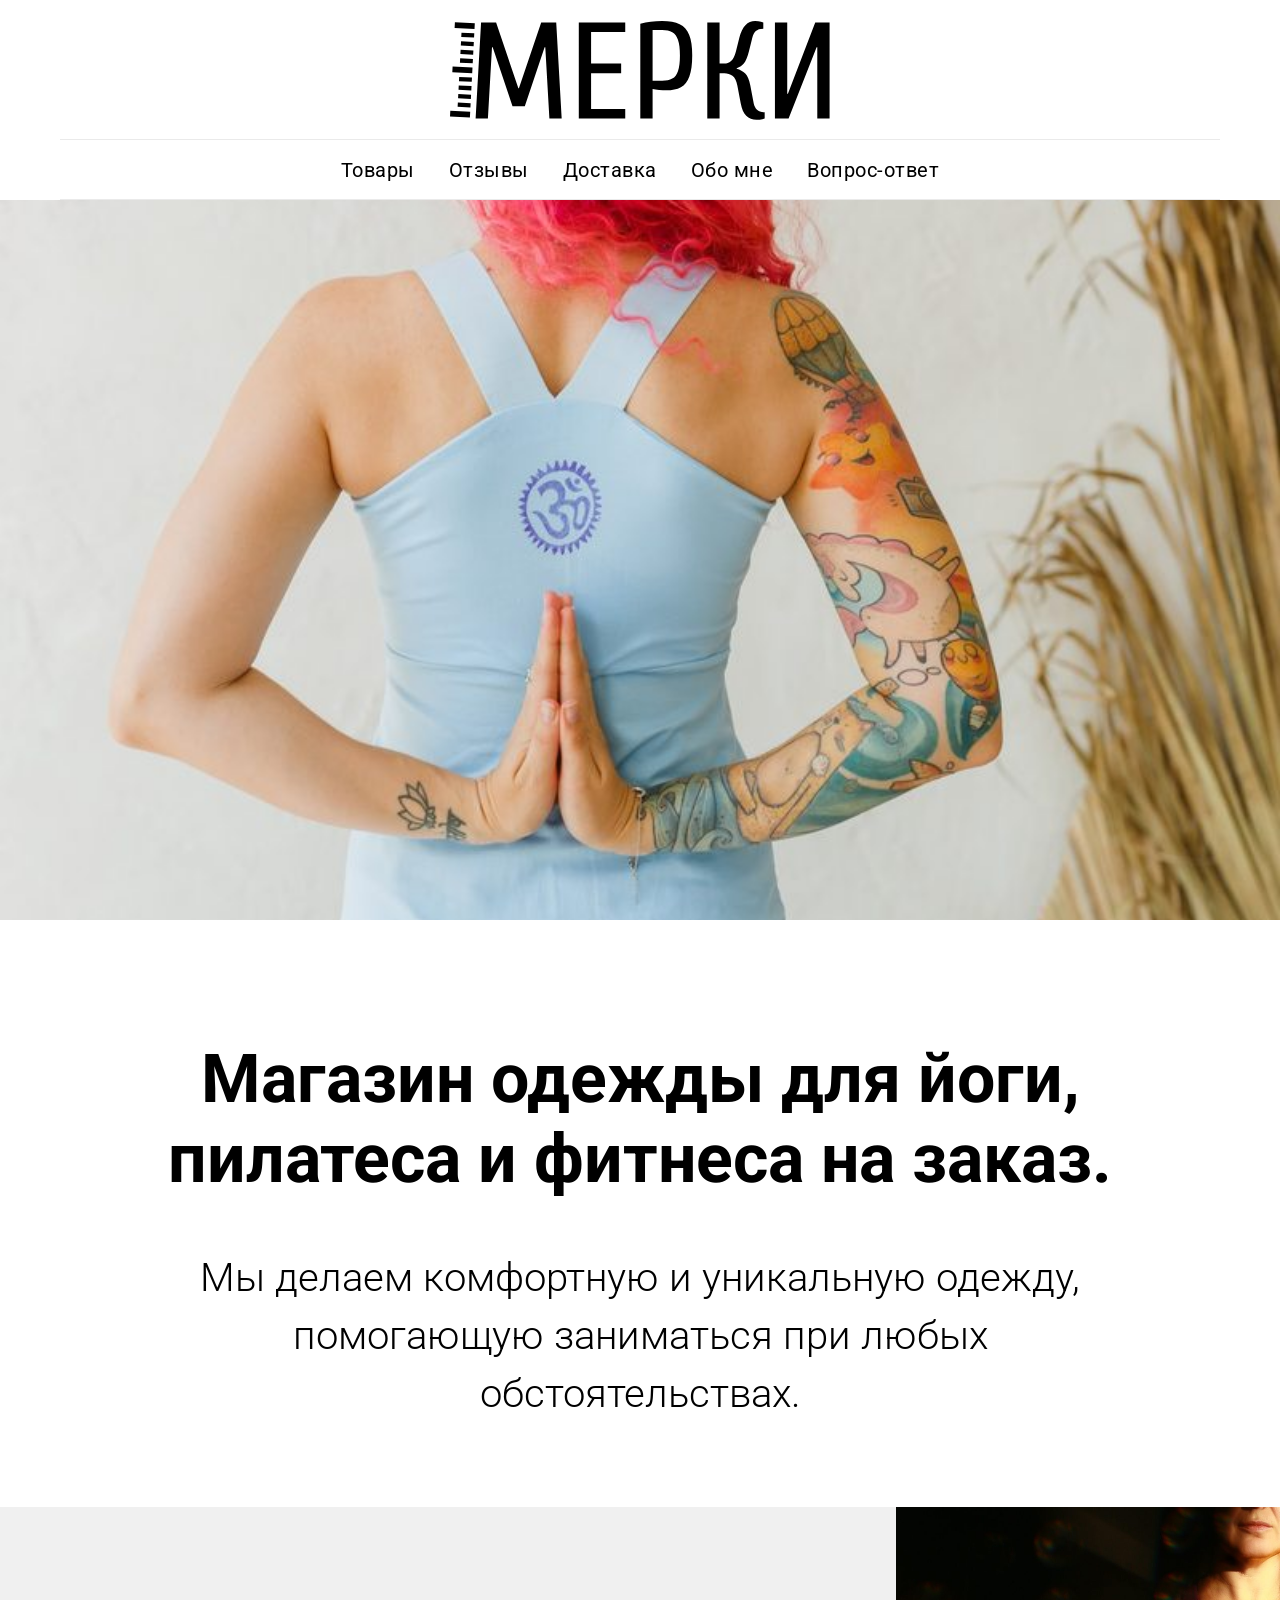
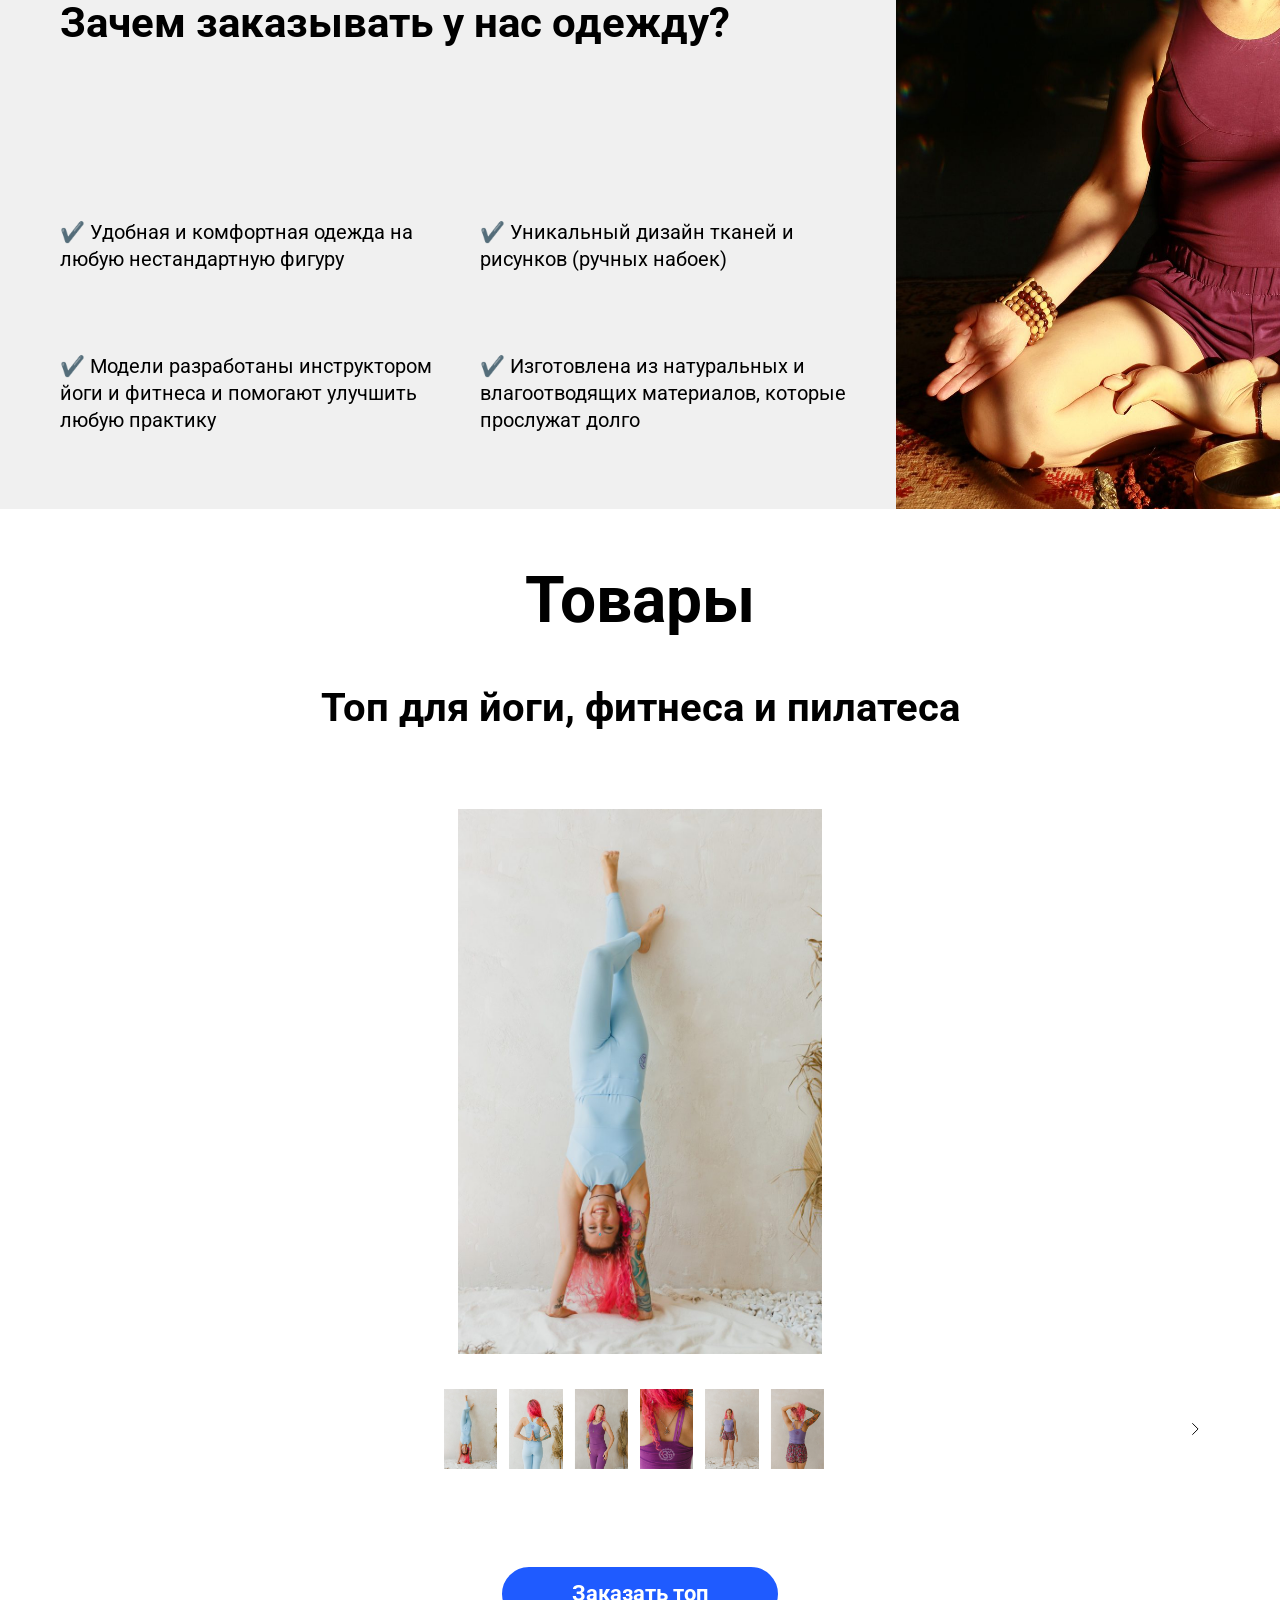
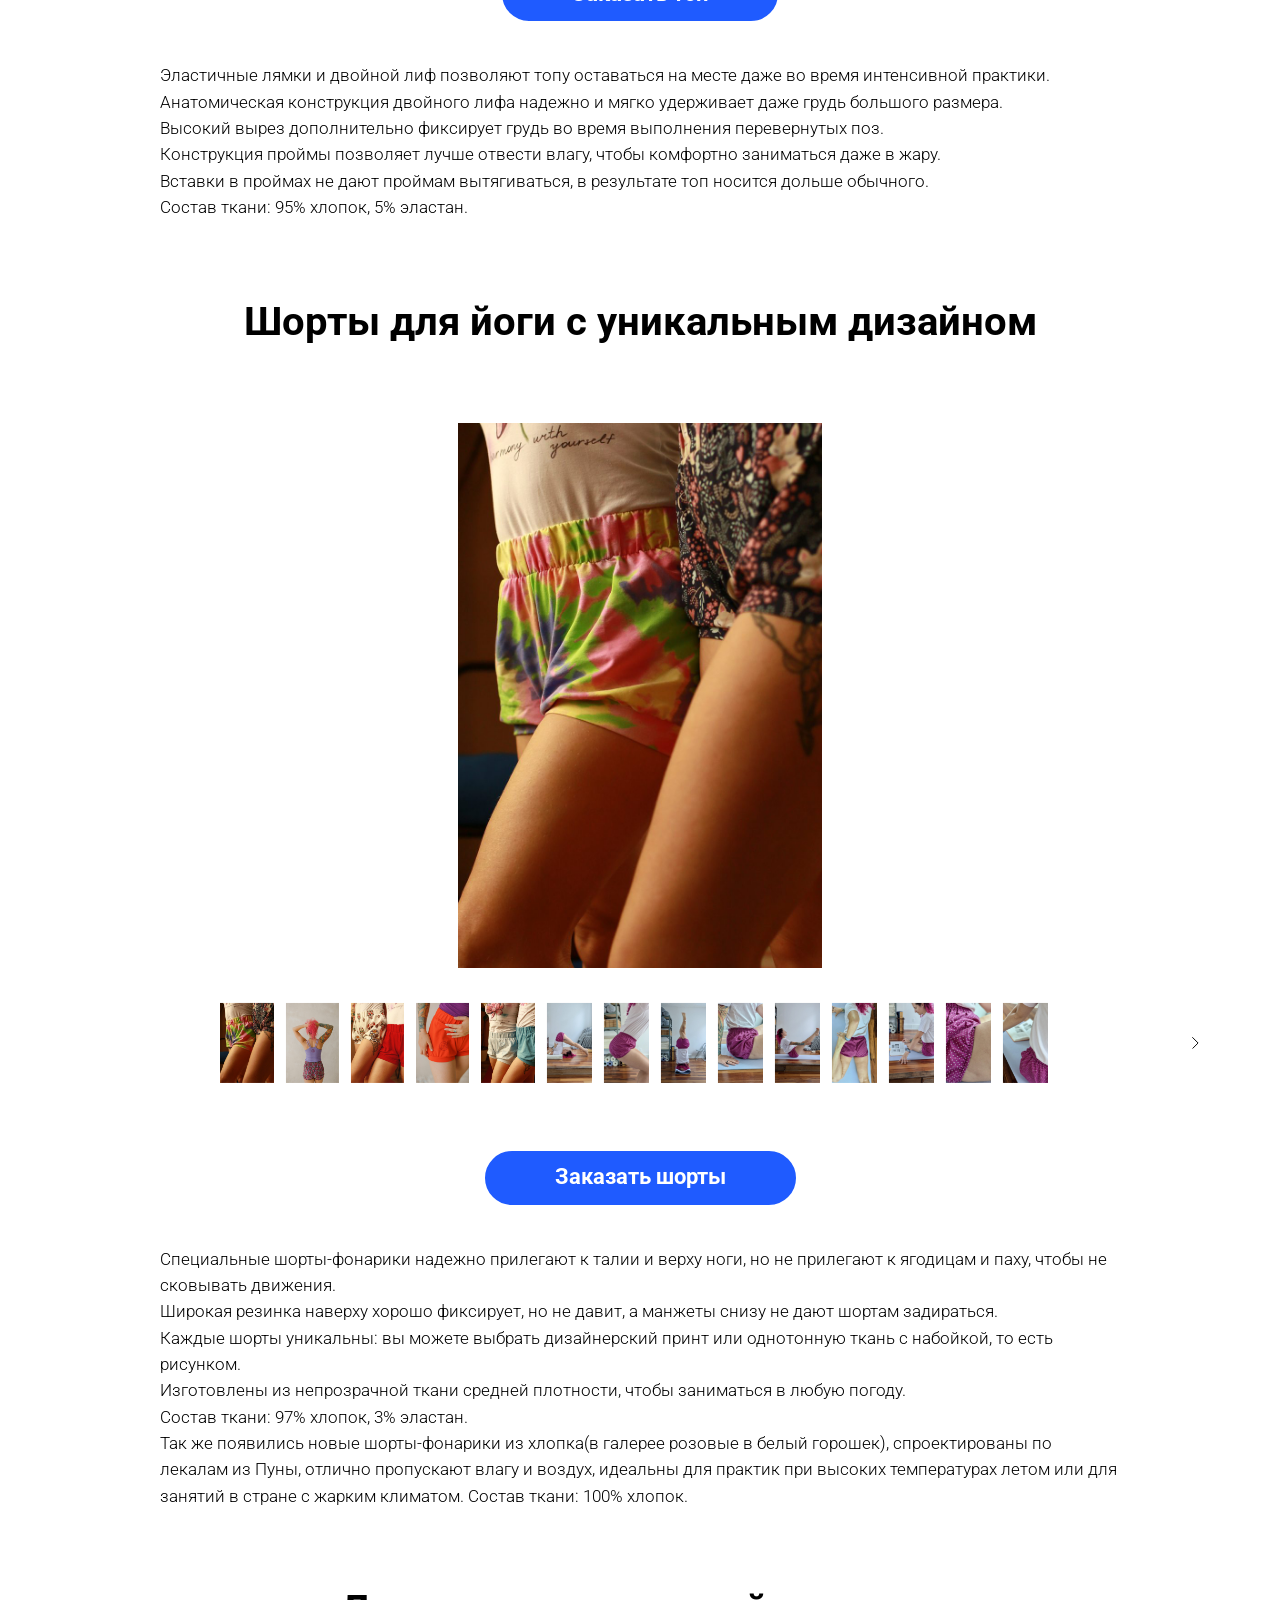
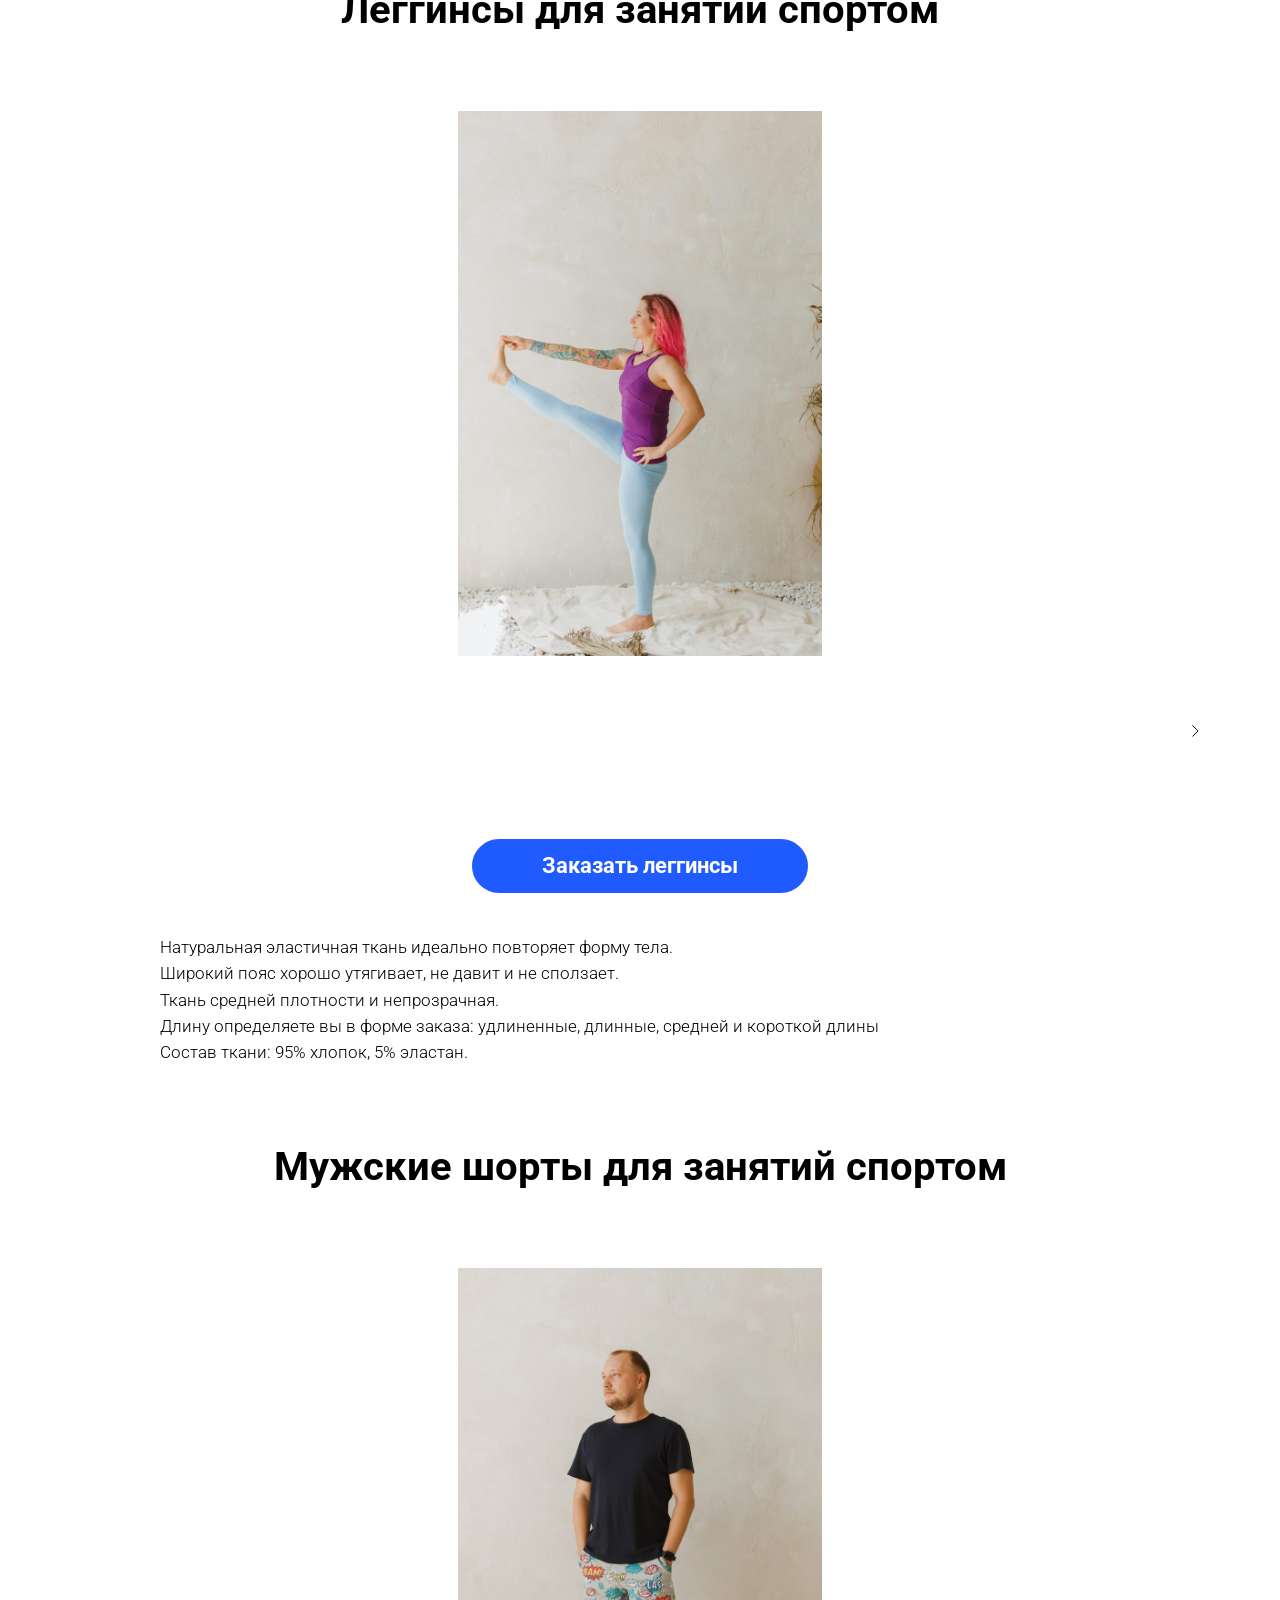
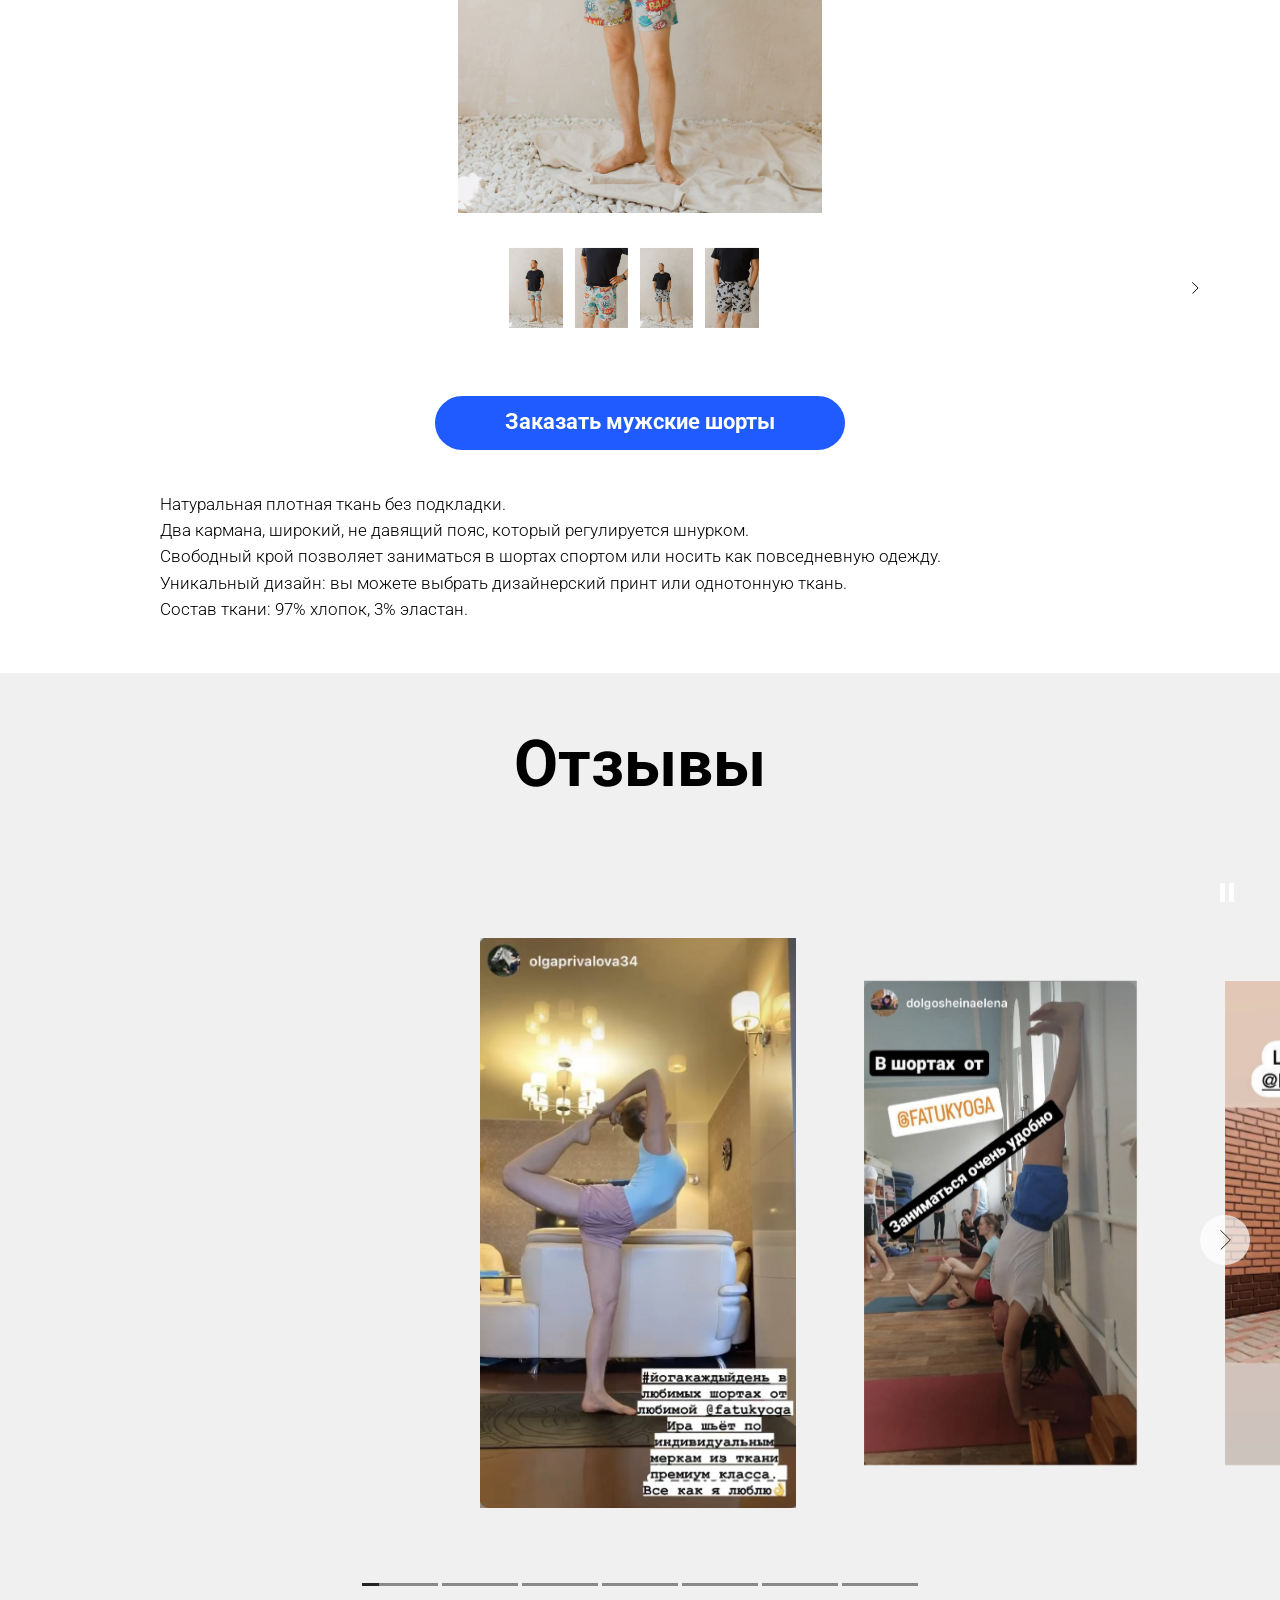
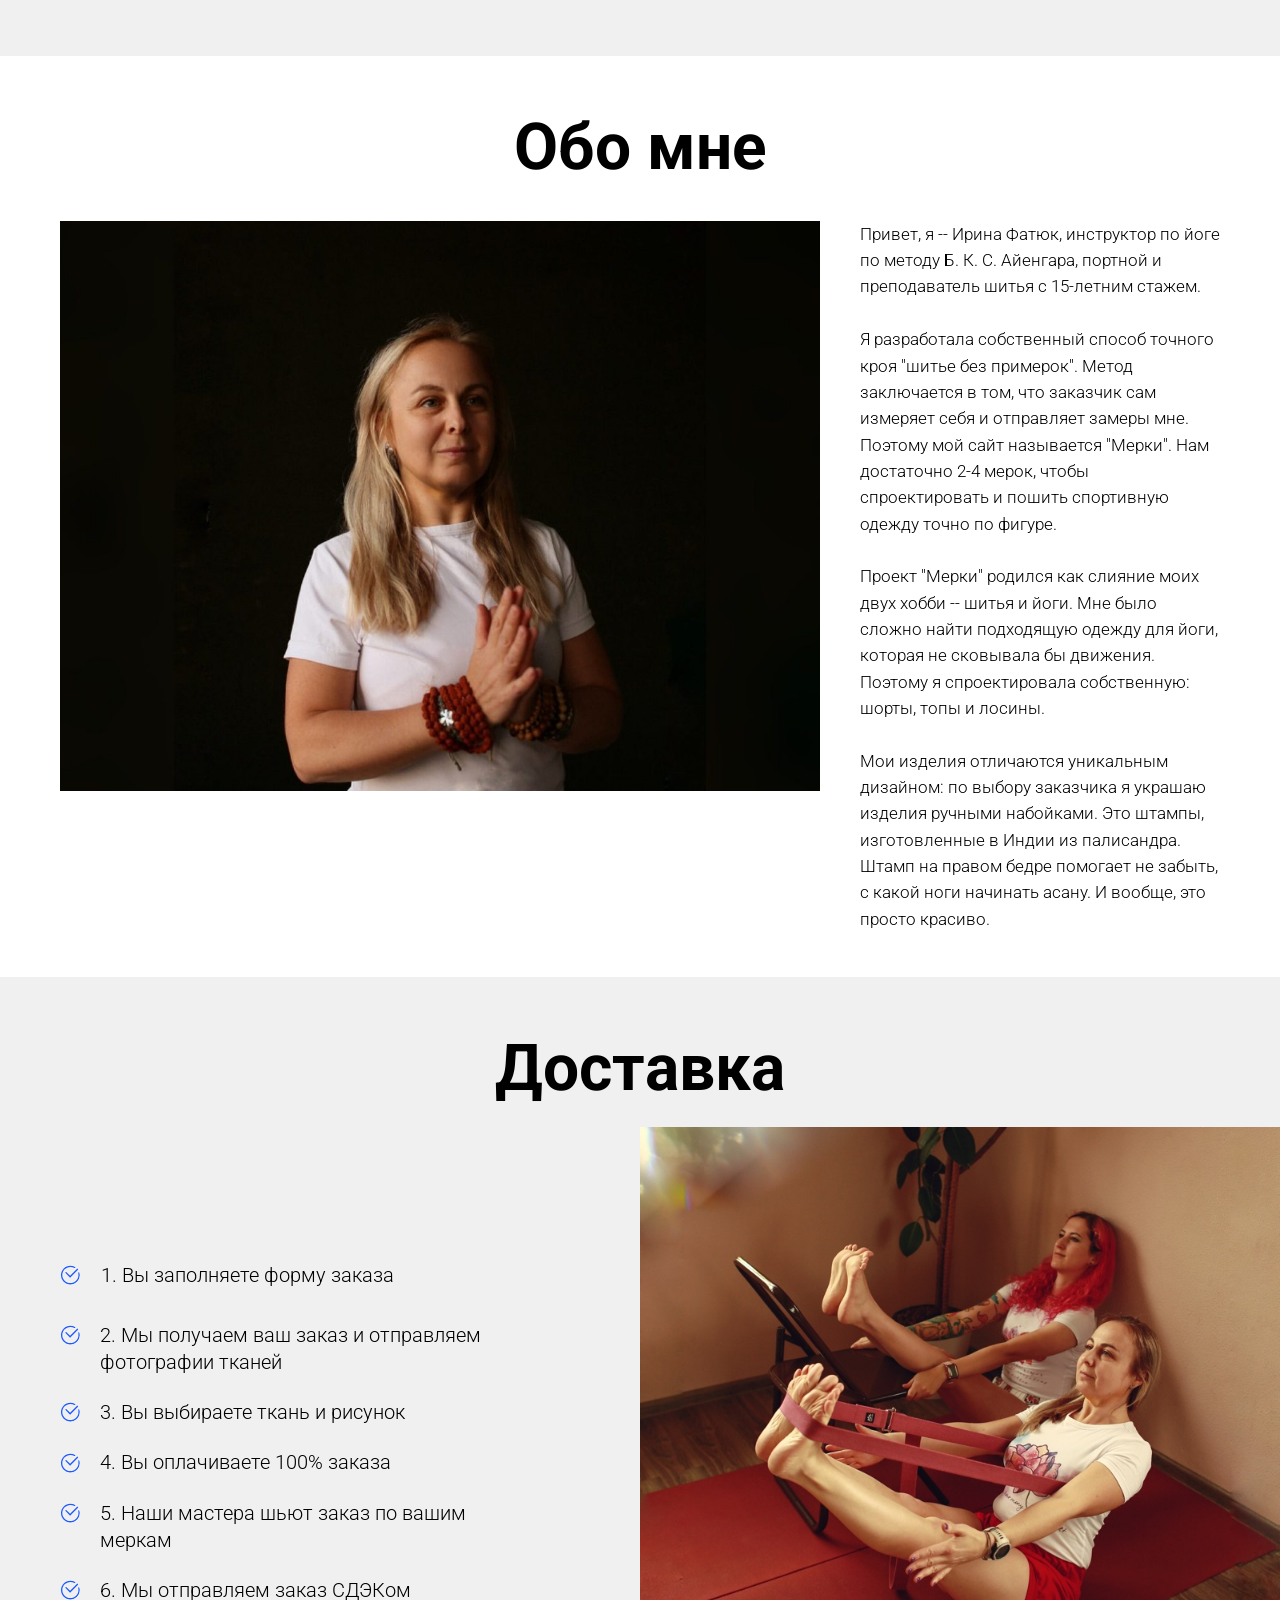
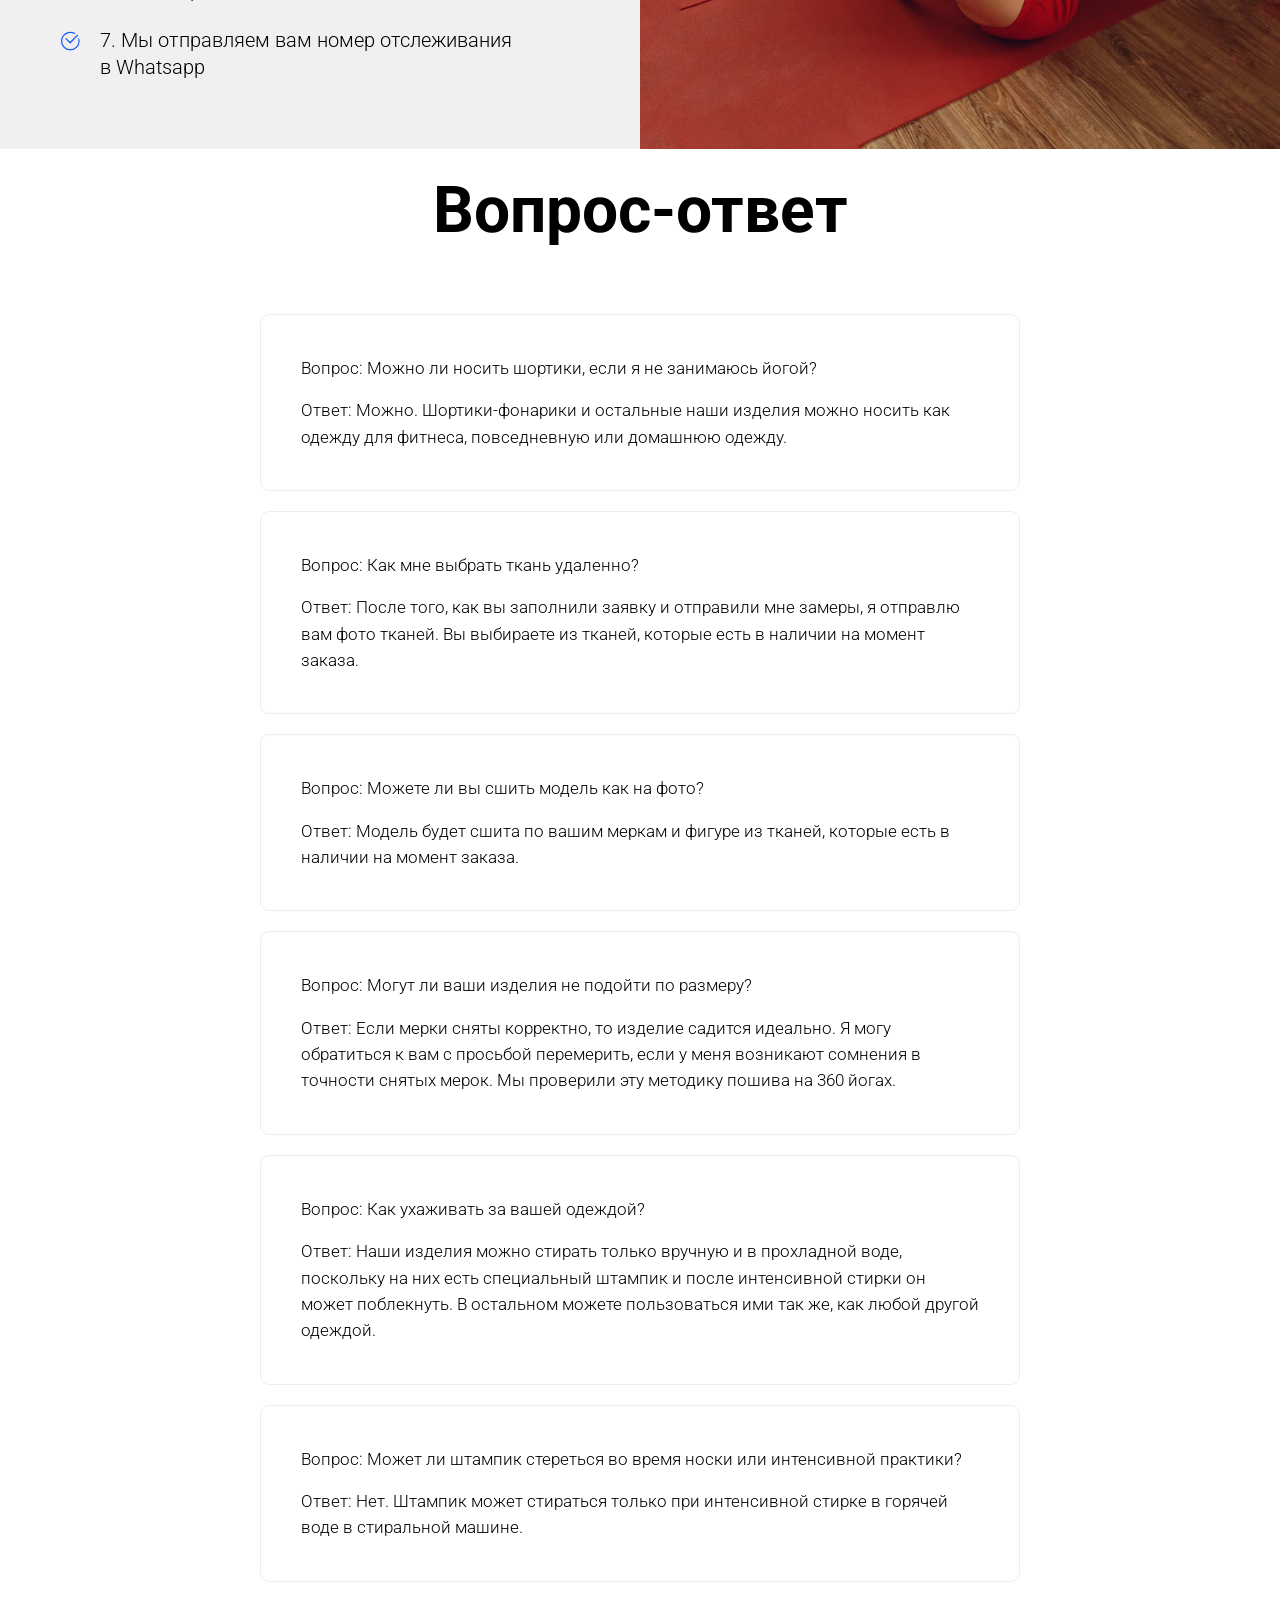
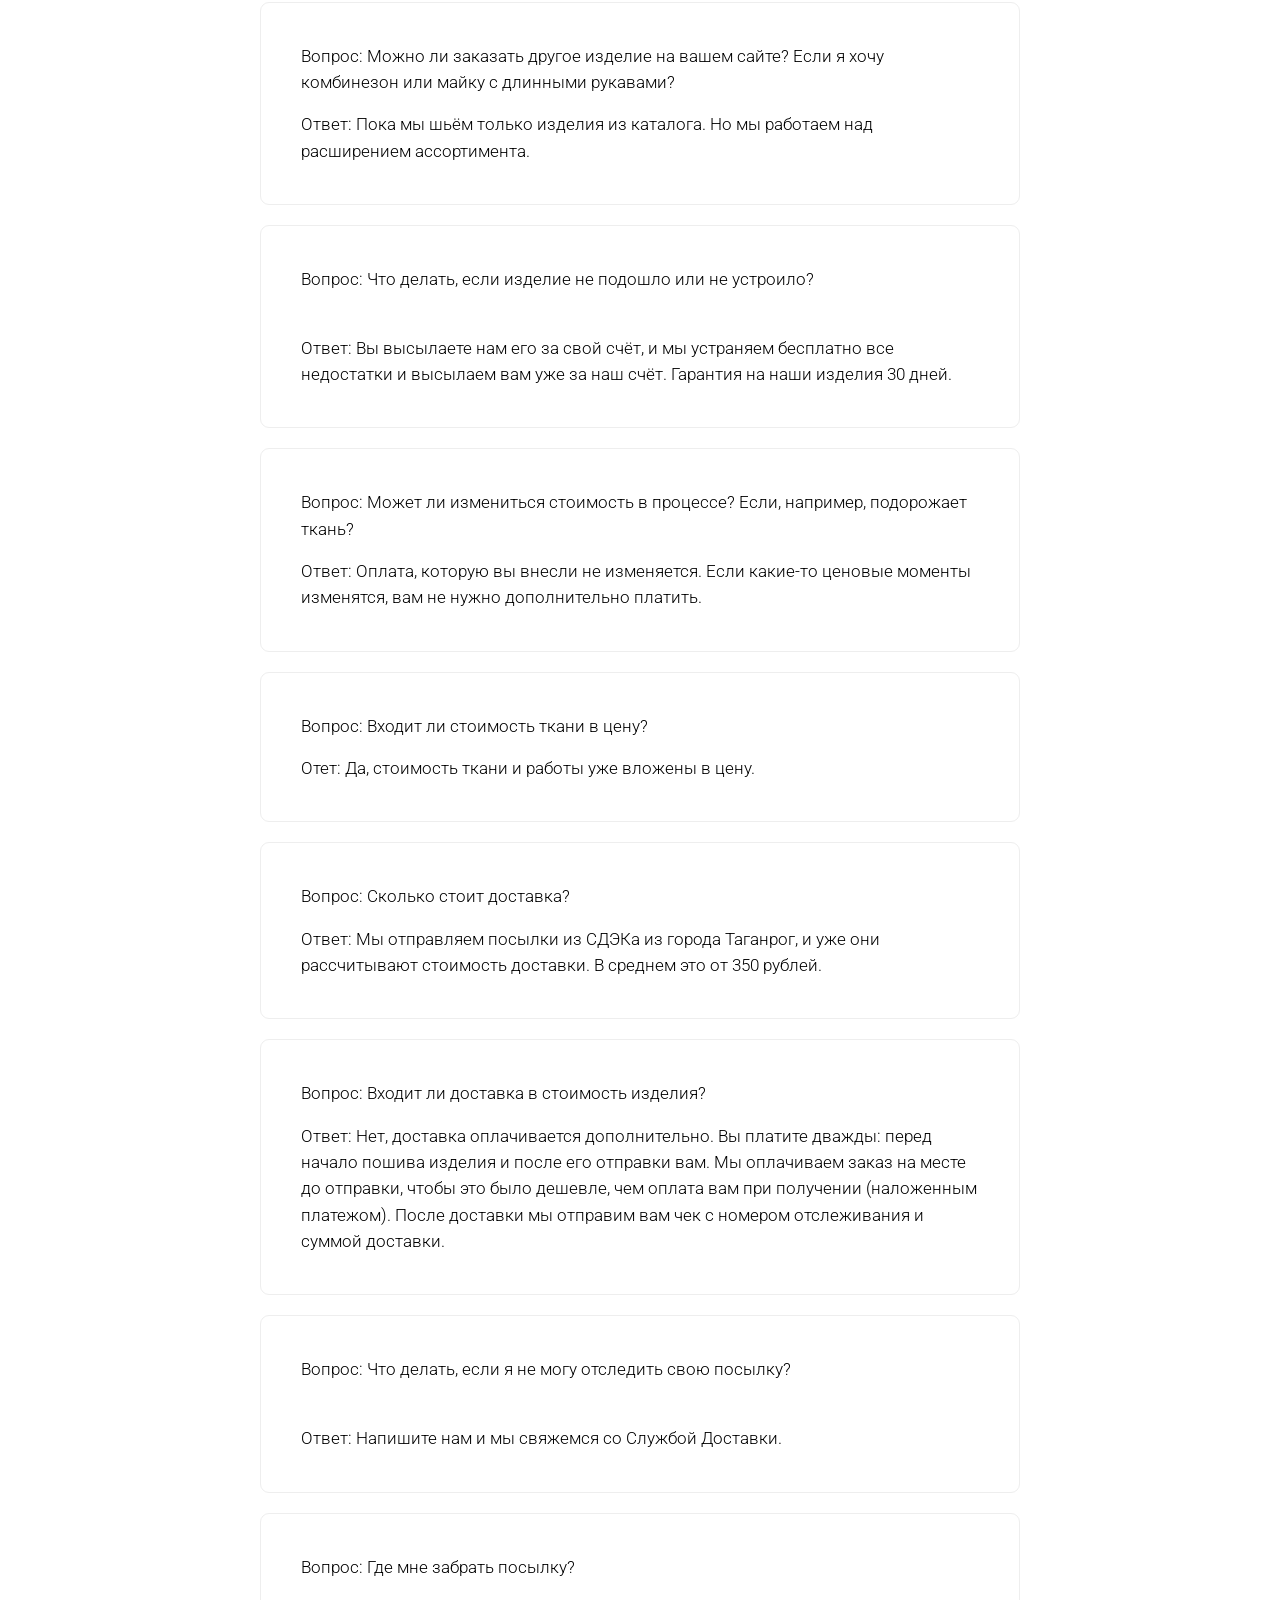
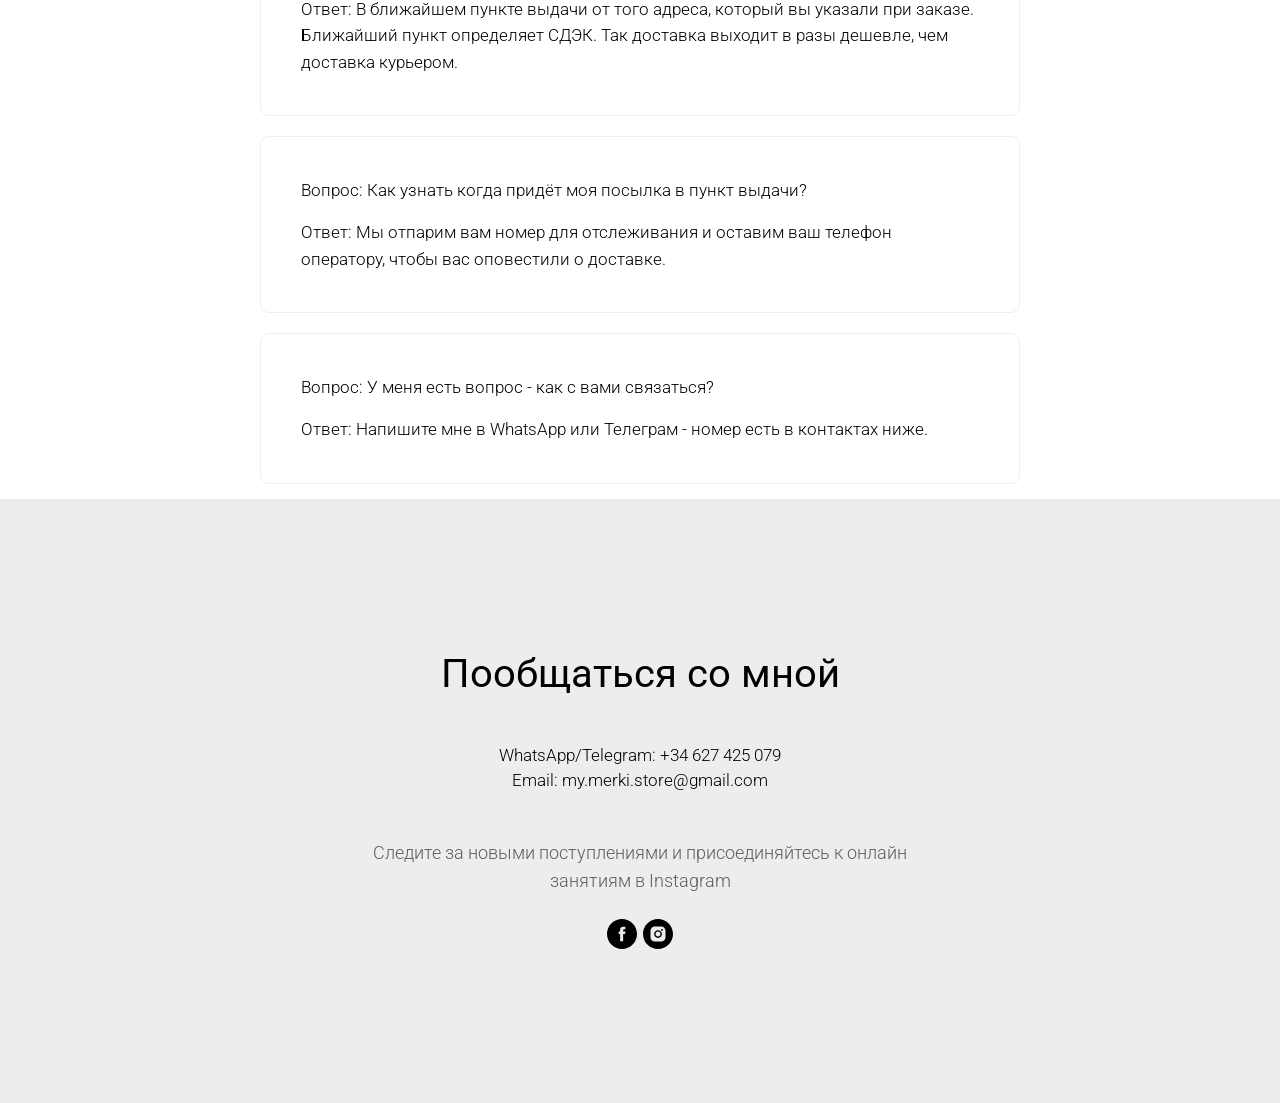
==== commit 004d459f: "Fix links" ====
--- a/index.html
+++ b/index.html
@@ -1,4 +1,4 @@
-<!DOCTYPE html> <html> <head> <meta charset="utf-8" /> <meta http-equiv="Content-Type" content="text/html; charset=utf-8" /> <meta name="viewport" content="width=device-width, initial-scale=1.0" /> <meta name="yandex-verification" content="843548d3dc32b1bb" /> <!--metatextblock--> <title>Мерки - магазин одежды для йоги и фитнеса на заказ</title> <meta name="description" content="С вас мерки, с нас одежда" /> <meta property="og:url" content="https://merki.store" /> <meta property="og:title" content="Мерки - магазин одежды для йоги и фитнеса на заказ" /> <meta property="og:description" content="С вас мерки, с нас одежда" /> <meta property="og:type" content="website" /> <meta property="og:image" content="assets/static/tild3465-3463-4339-b861-616330313837/merki-icon.svg" /> <link rel="canonical" href="index.html"> <!--/metatextblock--> <meta name="format-detection" content="telephone=no" /> <meta http-equiv="x-dns-prefetch-control" content="on">   <link rel="shortcut icon" href="assets/static/tild3535-6436-4561-b766-306431343263/favicon.ico" type="image/x-icon" /> <!-- Assets --> <script src="assets/neo/js/tilda-fallback-1.0.min.js" async charset="utf-8"></script> <link rel="stylesheet" href="assets/static/css/tilda-grid-3.0.min.css" type="text/css" media="all" onerror="this.loaderr='y';"/> <link rel="stylesheet" href="assets/static/ws/project5705588/tilda-blocks-page29366541.min.css" type="text/css" media="all" onerror="this.loaderr='y';" />  <link href="assets/fonts/fonts-9f293647.css" rel="stylesheet"> <link rel="stylesheet" href="assets/static/css/tilda-slds-1.4.min.css" type="text/css" media="print" onload="this.media='all';" onerror="this.loaderr='y';" /> <noscript><link rel="stylesheet" href="assets/static/css/tilda-slds-1.4.min.css" type="text/css" media="all" /></noscript> <link rel="stylesheet" href="assets/static/css/tilda-forms-1.0.min.css" type="text/css" media="all" onerror="this.loaderr='y';" /> <link rel="stylesheet" href="assets/static/css/tilda-zoom-2.0.min.css" type="text/css" media="print" onload="this.media='all';" onerror="this.loaderr='y';" /> <noscript><link rel="stylesheet" href="assets/static/css/tilda-zoom-2.0.min.css" type="text/css" media="all" /></noscript> <script nomodule src="assets/static/js/tilda-polyfill-1.0.min.js" charset="utf-8"></script> <script type="text/javascript">function t_onReady(func) {if(document.readyState!='loading') {func();} else {document.addEventListener('DOMContentLoaded',func);}}
+<!DOCTYPE html> <html> <head> <meta charset="utf-8" /> <meta http-equiv="Content-Type" content="text/html; charset=utf-8" /> <meta name="viewport" content="width=device-width, initial-scale=1.0" /> <meta name="yandex-verification" content="843548d3dc32b1bb" /> <!--metatextblock--> <title>Мерки - магазин одежды для йоги и фитнеса на заказ</title> <meta name="description" content="С вас мерки, с нас одежда" /> <meta property="og:url" content="https://merki.store" /> <meta property="og:title" content="Мерки - магазин одежды для йоги и фитнеса на заказ" /> <meta property="og:description" content="С вас мерки, с нас одежда" /> <meta property="og:type" content="website" /> <meta property="og:image" content="assets/static/tild3465-3463-4339-b861-616330313837/merki-icon.svg" /> <link rel="canonical" href="./"> <!--/metatextblock--> <meta name="format-detection" content="telephone=no" /> <meta http-equiv="x-dns-prefetch-control" content="on">   <link rel="shortcut icon" href="assets/static/tild3535-6436-4561-b766-306431343263/favicon.ico" type="image/x-icon" /> <!-- Assets --> <script src="assets/neo/js/tilda-fallback-1.0.min.js" async charset="utf-8"></script> <link rel="stylesheet" href="assets/static/css/tilda-grid-3.0.min.css" type="text/css" media="all" onerror="this.loaderr='y';"/> <link rel="stylesheet" href="assets/static/ws/project5705588/tilda-blocks-page29366541.min.css" type="text/css" media="all" onerror="this.loaderr='y';" />  <link href="assets/fonts/fonts-9f293647.css" rel="stylesheet"> <link rel="stylesheet" href="assets/static/css/tilda-slds-1.4.min.css" type="text/css" media="print" onload="this.media='all';" onerror="this.loaderr='y';" /> <noscript><link rel="stylesheet" href="assets/static/css/tilda-slds-1.4.min.css" type="text/css" media="all" /></noscript> <link rel="stylesheet" href="assets/static/css/tilda-forms-1.0.min.css" type="text/css" media="all" onerror="this.loaderr='y';" /> <link rel="stylesheet" href="assets/static/css/tilda-zoom-2.0.min.css" type="text/css" media="print" onload="this.media='all';" onerror="this.loaderr='y';" /> <noscript><link rel="stylesheet" href="assets/static/css/tilda-zoom-2.0.min.css" type="text/css" media="all" /></noscript> <script nomodule src="assets/static/js/tilda-polyfill-1.0.min.js" charset="utf-8"></script> <script type="text/javascript">function t_onReady(func) {if(document.readyState!='loading') {func();} else {document.addEventListener('DOMContentLoaded',func);}}
 function t_onFuncLoad(funcName,okFunc,time) {if(typeof window[funcName]==='function') {okFunc();} else {setTimeout(function() {t_onFuncLoad(funcName,okFunc,time);},(time||100));}}function t_throttle(fn,threshhold,scope) {return function() {fn.apply(scope||this,arguments);};}</script> <script src="assets/static/js/jquery-1.10.2.min.js" charset="utf-8" onerror="this.loaderr='y';"></script> <script src="assets/static/js/tilda-scripts-3.0.min.js" charset="utf-8" defer onerror="this.loaderr='y';"></script> <script src="assets/static/ws/project5705588/tilda-blocks-page29366541.min.js" charset="utf-8" async onerror="this.loaderr='y';"></script> <script src="assets/static/js/tilda-lazyload-1.0.min.js" charset="utf-8" async onerror="this.loaderr='y';"></script> <script src="assets/static/js/tilda-menu-1.0.min.js" charset="utf-8" async onerror="this.loaderr='y';"></script> <script src="assets/static/js/tilda-slds-1.4.min.js" charset="utf-8" async onerror="this.loaderr='y';"></script> <script src="assets/static/js/hammer.min.js" charset="utf-8" async onerror="this.loaderr='y';"></script> <script src="assets/static/js/tilda-t994-stories-1.0.min.js" charset="utf-8" async onerror="this.loaderr='y';"></script> <script src="assets/static/js/tilda-paint-icons.min.js" charset="utf-8" async onerror="this.loaderr='y';"></script> <script src="assets/static/js/tilda-zoom-2.0.min.js" charset="utf-8" async onerror="this.loaderr='y';"></script> <script src="assets/static/js/tilda-skiplink-1.0.min.js" charset="utf-8" async onerror="this.loaderr='y';"></script> <script src="assets/static/js/tilda-events-1.0.min.js" charset="utf-8" async onerror="this.loaderr='y';"></script> <!-- nominify begin --><!-- nominify end --><script type="text/javascript">window.dataLayer=window.dataLayer||[];</script> <script type="text/javascript">(function() {if((/bot|google|yandex|baidu|bing|msn|duckduckbot|teoma|slurp|crawler|spider|robot|crawling|facebook/i.test(navigator.userAgent))===false&&typeof(sessionStorage)!='undefined'&&sessionStorage.getItem('visited')!=='y'&&document.visibilityState){var style=document.createElement('style');style.type='text/css';style.innerHTML='@media screen and (min-width: 980px) {.t-records {opacity: 0;}.t-records_animated {-webkit-transition: opacity ease-in-out .2s;-moz-transition: opacity ease-in-out .2s;-o-transition: opacity ease-in-out .2s;transition: opacity ease-in-out .2s;}.t-records.t-records_visible {opacity: 1;}}';document.getElementsByTagName('head')[0].appendChild(style);function t_setvisRecs(){var alr=document.querySelectorAll('.t-records');Array.prototype.forEach.call(alr,function(el) {el.classList.add("t-records_animated");});setTimeout(function() {Array.prototype.forEach.call(alr,function(el) {el.classList.add("t-records_visible");});sessionStorage.setItem("visited","y");},400);}
 document.addEventListener('DOMContentLoaded',t_setvisRecs);}})();</script></head> <body class="t-body" style="margin:0;"> <!--allrecords--> <div id="allrecords" class="t-records" data-hook="blocks-collection-content-node" data-tilda-project-id="5705588" data-tilda-page-id="29366541" data-tilda-formskey="03d7f1d4a1776ae0cc18ccfee5705588" data-tilda-lazy="yes" data-tilda-root-zone="one" data-tilda-project-headcode="yes" data-tilda-project-country="GE"> <div id="rec481768543" class="r t-rec" style=" " data-animationappear="off" data-record-type="462"> <!-- T462 --> <div id="nav481768543marker"></div> <div id="nav481768543" class="t462 t462__positionstatic " style=" " data-bgcolor-hex="" data-bgcolor-rgba="" data-navmarker="nav481768543marker" data-appearoffset="" data-bgopacity-two="" data-menushadow="" data-menushadow-css="" data-bgopacity="1" data-menu-items-align="center" data-menu="yes"> <div class="t462__maincontainer t462__c12collumns"> <div class="t462__topwrapper" style="height:140px;"> <div class="t462__logowrapper"> <div class="t462__logowrapper2"> <div style="display: block;"> <img class="t462__imglogo t462__imglogomobile"
 src="assets/static/tild3433-3735-4539-a335-366366306164/photo.svg"
@@ -137,7 +137,7 @@
 class="t989__arrow t989__arrow-right t-slds__arrow-withbg" style="width: 30px; height: 30px;background-color: rgba(255,255,255,0.70);"
 aria-label="Следующее изображение"> <div class="t-slds__arrow_body t-slds__arrow_body-right" style="width: 7px;"> <svg role="presentation" style="display: block" viewBox="0 0 7.3 13" xmlns="http://www.w3.org/2000/svg" xmlns:xlink="http://www.w3.org/1999/xlink"> <polyline fill="none" stroke="#000000" stroke-linejoin="butt" stroke-linecap="butt" stroke-width="1" points="0.5,0.5 6.5,6.5 0.5,12.5" /> </svg> </div> </button> </li> </ul> </div> </div> </div> </div> </div> <!--/gallery --> </div> </div> <script>t_onReady(function() {t_onFuncLoad('t989_init',function() {t989_init('486822608');});});</script> </div> <div id="rec481967352" class="r t-rec t-rec_pt_15 t-rec_pb_15" style="padding-top:15px;padding-bottom:15px; " data-record-type="191"> <!-- T142 --> <div class="t142"> <a
 class="t-btn t-btnflex t-btnflex_type_button t-btnflex_lg"
-href="order.html"> <span class="t-btnflex__text">Заказать топ</span> <style>#rec481967352 .t-btnflex.t-btnflex_type_button {color:#ffffff;background-color:#1f5bff;border-style:solid !important;border-color:#ffffff !important;--border-width:3px;border-radius:30px;box-shadow:none !important;white-space:normal;transition-duration:0.2s;transition-property:background-color,color,border-color,box-shadow,opacity,transform;transition-timing-function:ease-in-out;}</style> </a> </div> </div> <div id="rec479277394" class="r t-rec t-rec_pt_15 t-rec_pb_45" style="padding-top:15px;padding-bottom:45px; " data-record-type="43"> <!-- T030 --> <div class="t030"> <div class="t-container t-align_left"> <div class="t-col t-col_10 t-prefix_1"> <div class="t030__descr t-descr t-descr_md" field="descr">Эластичные лямки и двойной лиф позволяют топу оставаться на месте даже во время интенсивной практики.<br />Анатомическая конструкция двойного лифа надежно и мягко удерживает даже грудь большого размера.<br />Высокий вырез дополнительно фиксирует грудь во время выполнения перевернутых поз.<br />Конструкция проймы позволяет лучше отвести влагу, чтобы комфортно заниматься даже в жару.<br />Вставки в проймах не дают проймам вытягиваться, в результате топ носится дольше обычного.<br />Состав ткани: 95% хлопок, 5% эластан.</div> </div> </div> </div> <style> #rec479277394 .t030__title{font-weight:600;font-family:'Roboto';}@media screen and (min-width:900px){#rec479277394 .t030__title{font-size:40px;}}#rec479277394 .t030__descr{font-size:17px;font-family:'Roboto';}</style> </div> <div id="rec486833225" class="r t-rec t-rec_pt_15 t-rec_pb_15" style="padding-top:15px;padding-bottom:15px; " data-record-type="65"> <!-- T056 --> <div class="t056"> <div class="t-container t-align_center"> <div class="t-col t-col_10 t-prefix_1"> <div class="t056__title t-name t-name_xl" field="title">Шорты для йоги с уникальным дизайном</div> </div> </div> </div> <style> #rec486833225 .t056__title{font-family:'Roboto';}@media screen and (min-width:900px){#rec486833225 .t056__title{font-size:40px;}}</style> </div> <div id="rec486832929" class="r t-rec t-rec_pt_15 t-rec_pb_15" style="padding-top:15px;padding-bottom:15px; " data-animationappear="off" data-record-type="989"> <!-- t989 --> <!-- @classes: t-descr t-descr_xxs --> <div class="t989"> <div class="t989__col t989__container t989__container_indent"> <div class="t989__gallery-wrapper" style="background-color: #ffffff; "> <!-- gallery --> <div class="t-slds" style="visibility: hidden;"> <div class="t989__gallery-container t-container t-slds__main"> <ul class="t989__mobile-arrows t-slds__arrow_container t-slds__nocycle"> <li class="t-slds__arrow_wrapper t-slds__arrow_wrapper-left" data-slide-direction="left"> <button
+href="order/"> <span class="t-btnflex__text">Заказать топ</span> <style>#rec481967352 .t-btnflex.t-btnflex_type_button {color:#ffffff;background-color:#1f5bff;border-style:solid !important;border-color:#ffffff !important;--border-width:3px;border-radius:30px;box-shadow:none !important;white-space:normal;transition-duration:0.2s;transition-property:background-color,color,border-color,box-shadow,opacity,transform;transition-timing-function:ease-in-out;}</style> </a> </div> </div> <div id="rec479277394" class="r t-rec t-rec_pt_15 t-rec_pb_45" style="padding-top:15px;padding-bottom:45px; " data-record-type="43"> <!-- T030 --> <div class="t030"> <div class="t-container t-align_left"> <div class="t-col t-col_10 t-prefix_1"> <div class="t030__descr t-descr t-descr_md" field="descr">Эластичные лямки и двойной лиф позволяют топу оставаться на месте даже во время интенсивной практики.<br />Анатомическая конструкция двойного лифа надежно и мягко удерживает даже грудь большого размера.<br />Высокий вырез дополнительно фиксирует грудь во время выполнения перевернутых поз.<br />Конструкция проймы позволяет лучше отвести влагу, чтобы комфортно заниматься даже в жару.<br />Вставки в проймах не дают проймам вытягиваться, в результате топ носится дольше обычного.<br />Состав ткани: 95% хлопок, 5% эластан.</div> </div> </div> </div> <style> #rec479277394 .t030__title{font-weight:600;font-family:'Roboto';}@media screen and (min-width:900px){#rec479277394 .t030__title{font-size:40px;}}#rec479277394 .t030__descr{font-size:17px;font-family:'Roboto';}</style> </div> <div id="rec486833225" class="r t-rec t-rec_pt_15 t-rec_pb_15" style="padding-top:15px;padding-bottom:15px; " data-record-type="65"> <!-- T056 --> <div class="t056"> <div class="t-container t-align_center"> <div class="t-col t-col_10 t-prefix_1"> <div class="t056__title t-name t-name_xl" field="title">Шорты для йоги с уникальным дизайном</div> </div> </div> </div> <style> #rec486833225 .t056__title{font-family:'Roboto';}@media screen and (min-width:900px){#rec486833225 .t056__title{font-size:40px;}}</style> </div> <div id="rec486832929" class="r t-rec t-rec_pt_15 t-rec_pb_15" style="padding-top:15px;padding-bottom:15px; " data-animationappear="off" data-record-type="989"> <!-- t989 --> <!-- @classes: t-descr t-descr_xxs --> <div class="t989"> <div class="t989__col t989__container t989__container_indent"> <div class="t989__gallery-wrapper" style="background-color: #ffffff; "> <!-- gallery --> <div class="t-slds" style="visibility: hidden;"> <div class="t989__gallery-container t-container t-slds__main"> <ul class="t989__mobile-arrows t-slds__arrow_container t-slds__nocycle"> <li class="t-slds__arrow_wrapper t-slds__arrow_wrapper-left" data-slide-direction="left"> <button
 type="button"
 class="t-slds__arrow t-slds__arrow-left t-slds__arrow-withbg"
 aria-controls="carousel_486832929"
@@ -273,7 +273,7 @@
 class="t989__arrow t989__arrow-right t-slds__arrow-withbg" style="width: 30px; height: 30px;background-color: rgba(255,255,255,0.70);"
 aria-label="Следующее изображение"> <div class="t-slds__arrow_body t-slds__arrow_body-right" style="width: 7px;"> <svg role="presentation" style="display: block" viewBox="0 0 7.3 13" xmlns="http://www.w3.org/2000/svg" xmlns:xlink="http://www.w3.org/1999/xlink"> <polyline fill="none" stroke="#000000" stroke-linejoin="butt" stroke-linecap="butt" stroke-width="1" points="0.5,0.5 6.5,6.5 0.5,12.5" /> </svg> </div> </button> </li> </ul> </div> </div> </div> </div> </div> <!--/gallery --> </div> </div> <script>t_onReady(function() {t_onFuncLoad('t989_init',function() {t989_init('486832929');});});</script> </div> <div id="rec481968299" class="r t-rec t-rec_pt_15 t-rec_pb_15" style="padding-top:15px;padding-bottom:15px; " data-record-type="191"> <!-- T142 --> <div class="t142"> <a
 class="t-btn t-btnflex t-btnflex_type_button t-btnflex_lg"
-href="order.html"> <span class="t-btnflex__text">Заказать шорты</span> <style>#rec481968299 .t-btnflex.t-btnflex_type_button {color:#ffffff;background-color:#1f5bff;border-style:solid !important;border-color:#ffffff !important;--border-width:3px;border-radius:30px;box-shadow:none !important;white-space:normal;transition-duration:0.2s;transition-property:background-color,color,border-color,box-shadow,opacity,transform;transition-timing-function:ease-in-out;}</style> </a> </div> </div> <div id="rec479307480" class="r t-rec t-rec_pt_15 t-rec_pb_45" style="padding-top:15px;padding-bottom:45px; " data-record-type="43"> <!-- T030 --> <div class="t030"> <div class="t-container t-align_left"> <div class="t-col t-col_10 t-prefix_1"> <div class="t030__descr t-descr t-descr_md" field="descr">Специальные шорты-фонарики надежно прилегают к талии и верху ноги, но не прилегают к ягодицам и паху, чтобы не сковывать движения.<br />Широкая резинка наверху хорошо фиксирует, но не давит, а манжеты снизу не дают шортам задираться.<br />Каждые шорты уникальны: вы можете выбрать дизайнерский принт или однотонную ткань с набойкой, то есть рисунком.<br />Изготовлены из непрозрачной ткани средней плотности, чтобы заниматься в любую погоду.<br />Состав ткани: 97% хлопок, 3% эластан.<br />Так же появились новые шорты-фонарики из хлопка(в галерее розовые в белый горошек), спроектированы по лекалам из Пуны, отлично пропускают влагу и воздух, идеальны для практик при высоких температурах летом или для занятий в стране с жарким климатом. Состав ткани: 100% хлопок.</div> </div> </div> </div> <style> #rec479307480 .t030__title{font-weight:600;font-family:'Roboto';}@media screen and (min-width:900px){#rec479307480 .t030__title{font-size:40px;}}#rec479307480 .t030__descr{font-size:17px;font-family:'Roboto';}</style> </div> <div id="rec486834170" class="r t-rec t-rec_pt_15 t-rec_pb_15" style="padding-top:15px;padding-bottom:15px; " data-record-type="65"> <!-- T056 --> <div class="t056"> <div class="t-container t-align_center"> <div class="t-col t-col_10 t-prefix_1"> <div class="t056__title t-name t-name_xl" field="title">Леггинсы для занятий спортом</div> </div> </div> </div> <style> #rec486834170 .t056__title{font-family:'Roboto';}@media screen and (min-width:900px){#rec486834170 .t056__title{font-size:40px;}}</style> </div> <div id="rec486834304" class="r t-rec t-rec_pt_15 t-rec_pb_15" style="padding-top:15px;padding-bottom:15px; " data-animationappear="off" data-record-type="989"> <!-- t989 --> <!-- @classes: t-descr t-descr_xxs --> <div class="t989"> <div class="t989__col t989__container t989__container_indent"> <div class="t989__gallery-wrapper" style="background-color: #ffffff; "> <!-- gallery --> <div class="t-slds" style="visibility: hidden;"> <div class="t989__gallery-container t-container t-slds__main"> <ul class="t989__mobile-arrows t-slds__arrow_container t-slds__nocycle"> <li class="t-slds__arrow_wrapper t-slds__arrow_wrapper-left" data-slide-direction="left"> <button
+href="order/"> <span class="t-btnflex__text">Заказать шорты</span> <style>#rec481968299 .t-btnflex.t-btnflex_type_button {color:#ffffff;background-color:#1f5bff;border-style:solid !important;border-color:#ffffff !important;--border-width:3px;border-radius:30px;box-shadow:none !important;white-space:normal;transition-duration:0.2s;transition-property:background-color,color,border-color,box-shadow,opacity,transform;transition-timing-function:ease-in-out;}</style> </a> </div> </div> <div id="rec479307480" class="r t-rec t-rec_pt_15 t-rec_pb_45" style="padding-top:15px;padding-bottom:45px; " data-record-type="43"> <!-- T030 --> <div class="t030"> <div class="t-container t-align_left"> <div class="t-col t-col_10 t-prefix_1"> <div class="t030__descr t-descr t-descr_md" field="descr">Специальные шорты-фонарики надежно прилегают к талии и верху ноги, но не прилегают к ягодицам и паху, чтобы не сковывать движения.<br />Широкая резинка наверху хорошо фиксирует, но не давит, а манжеты снизу не дают шортам задираться.<br />Каждые шорты уникальны: вы можете выбрать дизайнерский принт или однотонную ткань с набойкой, то есть рисунком.<br />Изготовлены из непрозрачной ткани средней плотности, чтобы заниматься в любую погоду.<br />Состав ткани: 97% хлопок, 3% эластан.<br />Так же появились новые шорты-фонарики из хлопка(в галерее розовые в белый горошек), спроектированы по лекалам из Пуны, отлично пропускают влагу и воздух, идеальны для практик при высоких температурах летом или для занятий в стране с жарким климатом. Состав ткани: 100% хлопок.</div> </div> </div> </div> <style> #rec479307480 .t030__title{font-weight:600;font-family:'Roboto';}@media screen and (min-width:900px){#rec479307480 .t030__title{font-size:40px;}}#rec479307480 .t030__descr{font-size:17px;font-family:'Roboto';}</style> </div> <div id="rec486834170" class="r t-rec t-rec_pt_15 t-rec_pb_15" style="padding-top:15px;padding-bottom:15px; " data-record-type="65"> <!-- T056 --> <div class="t056"> <div class="t-container t-align_center"> <div class="t-col t-col_10 t-prefix_1"> <div class="t056__title t-name t-name_xl" field="title">Леггинсы для занятий спортом</div> </div> </div> </div> <style> #rec486834170 .t056__title{font-family:'Roboto';}@media screen and (min-width:900px){#rec486834170 .t056__title{font-size:40px;}}</style> </div> <div id="rec486834304" class="r t-rec t-rec_pt_15 t-rec_pb_15" style="padding-top:15px;padding-bottom:15px; " data-animationappear="off" data-record-type="989"> <!-- t989 --> <!-- @classes: t-descr t-descr_xxs --> <div class="t989"> <div class="t989__col t989__container t989__container_indent"> <div class="t989__gallery-wrapper" style="background-color: #ffffff; "> <!-- gallery --> <div class="t-slds" style="visibility: hidden;"> <div class="t989__gallery-container t-container t-slds__main"> <ul class="t989__mobile-arrows t-slds__arrow_container t-slds__nocycle"> <li class="t-slds__arrow_wrapper t-slds__arrow_wrapper-left" data-slide-direction="left"> <button
 type="button"
 class="t-slds__arrow t-slds__arrow-left t-slds__arrow-withbg"
 aria-controls="carousel_486834304"
@@ -353,7 +353,7 @@
 class="t989__arrow t989__arrow-right t-slds__arrow-withbg" style="width: 30px; height: 30px;background-color: rgba(255,255,255,0.70);"
 aria-label="Следующее изображение"> <div class="t-slds__arrow_body t-slds__arrow_body-right" style="width: 7px;"> <svg role="presentation" style="display: block" viewBox="0 0 7.3 13" xmlns="http://www.w3.org/2000/svg" xmlns:xlink="http://www.w3.org/1999/xlink"> <polyline fill="none" stroke="#000000" stroke-linejoin="butt" stroke-linecap="butt" stroke-width="1" points="0.5,0.5 6.5,6.5 0.5,12.5" /> </svg> </div> </button> </li> </ul> </div> </div> </div> </div> </div> <!--/gallery --> </div> </div> <script>t_onReady(function() {t_onFuncLoad('t989_init',function() {t989_init('486834304');});});</script> </div> <div id="rec481968555" class="r t-rec t-rec_pt_15 t-rec_pb_15" style="padding-top:15px;padding-bottom:15px; " data-record-type="191"> <!-- T142 --> <div class="t142"> <a
 class="t-btn t-btnflex t-btnflex_type_button t-btnflex_lg"
-href="order.html"> <span class="t-btnflex__text">Заказать леггинсы</span> <style>#rec481968555 .t-btnflex.t-btnflex_type_button {color:#ffffff;background-color:#1f5bff;border-style:solid !important;border-color:#ffffff !important;--border-width:3px;border-radius:30px;box-shadow:none !important;white-space:normal;transition-duration:0.2s;transition-property:background-color,color,border-color,box-shadow,opacity,transform;transition-timing-function:ease-in-out;}</style> </a> </div> </div> <div id="rec479306807" class="r t-rec t-rec_pt_15 t-rec_pb_45" style="padding-top:15px;padding-bottom:45px; " data-record-type="43"> <!-- T030 --> <div class="t030"> <div class="t-container t-align_left"> <div class="t-col t-col_10 t-prefix_1"> <div class="t030__descr t-descr t-descr_md" field="descr">Натуральная эластичная ткань идеально повторяет форму тела.<br />Широкий пояс хорошо утягивает, не давит и не сползает.<br />Ткань средней плотности и непрозрачная.<br />Длину определяете вы в форме заказа: удлиненные, длинные, средней и короткой длины<br />Состав ткани: 95% хлопок, 5% эластан.</div> </div> </div> </div> <style> #rec479306807 .t030__title{font-weight:600;font-family:'Roboto';}@media screen and (min-width:900px){#rec479306807 .t030__title{font-size:40px;}}#rec479306807 .t030__descr{font-size:17px;font-family:'Roboto';}</style> </div> <div id="rec486836606" class="r t-rec t-rec_pt_15 t-rec_pb_15" style="padding-top:15px;padding-bottom:15px; " data-record-type="65"> <!-- T056 --> <div class="t056"> <div class="t-container t-align_center"> <div class="t-col t-col_10 t-prefix_1"> <div class="t056__title t-name t-name_xl" field="title">Мужские шорты для занятий спортом</div> </div> </div> </div> <style> #rec486836606 .t056__title{font-family:'Roboto';}@media screen and (min-width:900px){#rec486836606 .t056__title{font-size:40px;}}</style> </div> <div id="rec486836831" class="r t-rec t-rec_pt_15 t-rec_pb_15" style="padding-top:15px;padding-bottom:15px; " data-animationappear="off" data-record-type="989"> <!-- t989 --> <!-- @classes: t-descr t-descr_xxs --> <div class="t989"> <div class="t989__col t989__container t989__container_indent"> <div class="t989__gallery-wrapper" style="background-color: #ffffff; "> <!-- gallery --> <div class="t-slds" style="visibility: hidden;"> <div class="t989__gallery-container t-container t-slds__main"> <ul class="t989__mobile-arrows t-slds__arrow_container t-slds__nocycle"> <li class="t-slds__arrow_wrapper t-slds__arrow_wrapper-left" data-slide-direction="left"> <button
+href="order/"> <span class="t-btnflex__text">Заказать леггинсы</span> <style>#rec481968555 .t-btnflex.t-btnflex_type_button {color:#ffffff;background-color:#1f5bff;border-style:solid !important;border-color:#ffffff !important;--border-width:3px;border-radius:30px;box-shadow:none !important;white-space:normal;transition-duration:0.2s;transition-property:background-color,color,border-color,box-shadow,opacity,transform;transition-timing-function:ease-in-out;}</style> </a> </div> </div> <div id="rec479306807" class="r t-rec t-rec_pt_15 t-rec_pb_45" style="padding-top:15px;padding-bottom:45px; " data-record-type="43"> <!-- T030 --> <div class="t030"> <div class="t-container t-align_left"> <div class="t-col t-col_10 t-prefix_1"> <div class="t030__descr t-descr t-descr_md" field="descr">Натуральная эластичная ткань идеально повторяет форму тела.<br />Широкий пояс хорошо утягивает, не давит и не сползает.<br />Ткань средней плотности и непрозрачная.<br />Длину определяете вы в форме заказа: удлиненные, длинные, средней и короткой длины<br />Состав ткани: 95% хлопок, 5% эластан.</div> </div> </div> </div> <style> #rec479306807 .t030__title{font-weight:600;font-family:'Roboto';}@media screen and (min-width:900px){#rec479306807 .t030__title{font-size:40px;}}#rec479306807 .t030__descr{font-size:17px;font-family:'Roboto';}</style> </div> <div id="rec486836606" class="r t-rec t-rec_pt_15 t-rec_pb_15" style="padding-top:15px;padding-bottom:15px; " data-record-type="65"> <!-- T056 --> <div class="t056"> <div class="t-container t-align_center"> <div class="t-col t-col_10 t-prefix_1"> <div class="t056__title t-name t-name_xl" field="title">Мужские шорты для занятий спортом</div> </div> </div> </div> <style> #rec486836606 .t056__title{font-family:'Roboto';}@media screen and (min-width:900px){#rec486836606 .t056__title{font-size:40px;}}</style> </div> <div id="rec486836831" class="r t-rec t-rec_pt_15 t-rec_pb_15" style="padding-top:15px;padding-bottom:15px; " data-animationappear="off" data-record-type="989"> <!-- t989 --> <!-- @classes: t-descr t-descr_xxs --> <div class="t989"> <div class="t989__col t989__container t989__container_indent"> <div class="t989__gallery-wrapper" style="background-color: #ffffff; "> <!-- gallery --> <div class="t-slds" style="visibility: hidden;"> <div class="t989__gallery-container t-container t-slds__main"> <ul class="t989__mobile-arrows t-slds__arrow_container t-slds__nocycle"> <li class="t-slds__arrow_wrapper t-slds__arrow_wrapper-left" data-slide-direction="left"> <button
 type="button"
 class="t-slds__arrow t-slds__arrow-left t-slds__arrow-withbg"
 aria-controls="carousel_486836831"
@@ -419,7 +419,7 @@
 class="t989__arrow t989__arrow-right t-slds__arrow-withbg" style="width: 30px; height: 30px;background-color: rgba(255,255,255,0.70);"
 aria-label="Следующее изображение"> <div class="t-slds__arrow_body t-slds__arrow_body-right" style="width: 7px;"> <svg role="presentation" style="display: block" viewBox="0 0 7.3 13" xmlns="http://www.w3.org/2000/svg" xmlns:xlink="http://www.w3.org/1999/xlink"> <polyline fill="none" stroke="#000000" stroke-linejoin="butt" stroke-linecap="butt" stroke-width="1" points="0.5,0.5 6.5,6.5 0.5,12.5" /> </svg> </div> </button> </li> </ul> </div> </div> </div> </div> </div> <!--/gallery --> </div> </div> <script>t_onReady(function() {t_onFuncLoad('t989_init',function() {t989_init('486836831');});});</script> </div> <div id="rec481968651" class="r t-rec t-rec_pt_15 t-rec_pb_15" style="padding-top:15px;padding-bottom:15px; " data-record-type="191"> <!-- T142 --> <div class="t142"> <a
 class="t-btn t-btnflex t-btnflex_type_button t-btnflex_lg"
-href="order.html"> <span class="t-btnflex__text">Заказать мужские шорты</span> <style>#rec481968651 .t-btnflex.t-btnflex_type_button {color:#ffffff;background-color:#1f5bff;border-style:solid !important;border-color:#ffffff !important;--border-width:3px;border-radius:30px;box-shadow:none !important;white-space:normal;transition-duration:0.2s;transition-property:background-color,color,border-color,box-shadow,opacity,transform;transition-timing-function:ease-in-out;}</style> </a> </div> </div> <div id="rec479307485" class="r t-rec t-rec_pt_15 t-rec_pb_45" style="padding-top:15px;padding-bottom:45px; " data-record-type="43"> <!-- T030 --> <div class="t030"> <div class="t-container t-align_left"> <div class="t-col t-col_10 t-prefix_1"> <div class="t030__descr t-descr t-descr_md" field="descr">Натуральная плотная ткань без подкладки.<br />Два кармана, широкий, не давящий пояс, который регулируется шнурком.<br />Свободный крой позволяет заниматься в шортах спортом или носить как повседневную одежду.<br />Уникальный дизайн: вы можете выбрать дизайнерский принт или однотонную ткань.<br />Состав ткани: 97% хлопок, 3% эластан.</div> </div> </div> </div> <style> #rec479307485 .t030__title{font-weight:600;font-family:'Roboto';}@media screen and (min-width:900px){#rec479307485 .t030__title{font-size:40px;}}#rec479307485 .t030__descr{font-size:17px;font-family:'Roboto';}</style> </div> <div id="rec479307791" class="r t-rec" style=" " data-record-type="215"> <a name="reviews" style="font-size:0;"></a> </div> <div id="rec481748835" class="r t-rec t-rec_pt_45 t-rec_pb_15" style="padding-top:45px;padding-bottom:15px;background-color:#f0f0f0; " data-record-type="30" data-bg-color="#f0f0f0"> <!-- T015 --> <div class="t015"> <div class="t-container t-align_center"> <div class="t-col t-col_10 t-prefix_1"> <div class="t015__title t-title t-title_lg" field="title">Отзывы</div> </div> </div> </div> <style> #rec481748835 .t015__uptitle{text-transform:uppercase;}</style> </div> <div id="rec481746786" class="r t-rec t-rec_pt_15 t-rec_pb_15" style="padding-top:15px;padding-bottom:15px;background-color:#f0f0f0; " data-animationappear="off" data-record-type="994" data-bg-color="#f0f0f0"> <!-- t994 --> <div class="t994"> <div class="t994__container"> <div class="t994__btnwrapper"> <button type="button" class="t994__playbtn"> <svg role="presentation" width="24" height="23" viewBox="0 0 24 23" fill="none" xmlns="http://www.w3.org/2000/svg"> <path d="M9.28347 2.71653L23.3002 11.3002L9.28347 19.8839V11.3002L9.28347 2.71653Z" fill="#fff" /> </svg> </button> <button type="button" class="t994__stopbtn"> <svg role="presentation" width="14" height="19" viewBox="0 0 14 19" fill="none" xmlns="http://www.w3.org/2000/svg"> <rect y="0.0507812" width="4.9" height="18.9" fill="#fff"/> <rect x="9.09961" y="0.0507812" width="4.9" height="18.9" fill="#fff"/> </svg> </button> </div> <div style="width: 0; height: 0; overflow: hidden;"> <div class="t994__height t-width t-width_8" data-auto-correct-mobile-width="false" style="height:570px;"></div> </div> <ul class="t-slds__arrow_container"> <li class="t-slds__arrow_wrapper t-slds__arrow_wrapper-left"> <button class="t994__arrow t994__prev t-slds__arrow-withbg" style="width: 50px; height: 50px;background-color: rgba(255,255,255,0.70);"> <div class="t-slds__arrow_body t-slds__arrow_body-left" style="width: 11px;"> <svg role="presentation" style="display: block" viewBox="0 0 11.3 21" xmlns="http://www.w3.org/2000/svg" xmlns:xlink="http://www.w3.org/1999/xlink"> <polyline fill="none" stroke="#222" stroke-linejoin="butt" stroke-linecap="butt" stroke-width="1" points="0.5,0.5 10.5,10.5 0.5,20.5" /> </svg> </div> </button> </li> <li class="t-slds__arrow_wrapper t-slds__arrow_wrapper-right"> <button class="t994__arrow t994__next t-slds__arrow-withbg" style="width: 50px; height: 50px;background-color: rgba(255,255,255,0.70);"> <div class="t-slds__arrow_body t-slds__arrow_body-right" style="width: 11px;"> <svg role="presentation" style="display: block" viewBox="0 0 11.3 21" xmlns="http://www.w3.org/2000/svg" xmlns:xlink="http://www.w3.org/1999/xlink"> <polyline fill="none" stroke="#222" stroke-linejoin="butt" stroke-linecap="butt" stroke-width="1" points="0.5,0.5 10.5,10.5 0.5,20.5" /> </svg> </div> </button> </li> </ul> <div class="t994__gallery"> <div class="t-container_100"> <div class="t994__wrapper"> <div class="t994__slider t-slds__container"> <div class="t994__width-wrapper"> <ul class="t994__slidecontainer t-slds__items-wrapper"
+href="order/"> <span class="t-btnflex__text">Заказать мужские шорты</span> <style>#rec481968651 .t-btnflex.t-btnflex_type_button {color:#ffffff;background-color:#1f5bff;border-style:solid !important;border-color:#ffffff !important;--border-width:3px;border-radius:30px;box-shadow:none !important;white-space:normal;transition-duration:0.2s;transition-property:background-color,color,border-color,box-shadow,opacity,transform;transition-timing-function:ease-in-out;}</style> </a> </div> </div> <div id="rec479307485" class="r t-rec t-rec_pt_15 t-rec_pb_45" style="padding-top:15px;padding-bottom:45px; " data-record-type="43"> <!-- T030 --> <div class="t030"> <div class="t-container t-align_left"> <div class="t-col t-col_10 t-prefix_1"> <div class="t030__descr t-descr t-descr_md" field="descr">Натуральная плотная ткань без подкладки.<br />Два кармана, широкий, не давящий пояс, который регулируется шнурком.<br />Свободный крой позволяет заниматься в шортах спортом или носить как повседневную одежду.<br />Уникальный дизайн: вы можете выбрать дизайнерский принт или однотонную ткань.<br />Состав ткани: 97% хлопок, 3% эластан.</div> </div> </div> </div> <style> #rec479307485 .t030__title{font-weight:600;font-family:'Roboto';}@media screen and (min-width:900px){#rec479307485 .t030__title{font-size:40px;}}#rec479307485 .t030__descr{font-size:17px;font-family:'Roboto';}</style> </div> <div id="rec479307791" class="r t-rec" style=" " data-record-type="215"> <a name="reviews" style="font-size:0;"></a> </div> <div id="rec481748835" class="r t-rec t-rec_pt_45 t-rec_pb_15" style="padding-top:45px;padding-bottom:15px;background-color:#f0f0f0; " data-record-type="30" data-bg-color="#f0f0f0"> <!-- T015 --> <div class="t015"> <div class="t-container t-align_center"> <div class="t-col t-col_10 t-prefix_1"> <div class="t015__title t-title t-title_lg" field="title">Отзывы</div> </div> </div> </div> <style> #rec481748835 .t015__uptitle{text-transform:uppercase;}</style> </div> <div id="rec481746786" class="r t-rec t-rec_pt_15 t-rec_pb_15" style="padding-top:15px;padding-bottom:15px;background-color:#f0f0f0; " data-animationappear="off" data-record-type="994" data-bg-color="#f0f0f0"> <!-- t994 --> <div class="t994"> <div class="t994__container"> <div class="t994__btnwrapper"> <button type="button" class="t994__playbtn"> <svg role="presentation" width="24" height="23" viewBox="0 0 24 23" fill="none" xmlns="http://www.w3.org/2000/svg"> <path d="M9.28347 2.71653L23.3002 11.3002L9.28347 19.8839V11.3002L9.28347 2.71653Z" fill="#fff" /> </svg> </button> <button type="button" class="t994__stopbtn"> <svg role="presentation" width="14" height="19" viewBox="0 0 14 19" fill="none" xmlns="http://www.w3.org/2000/svg"> <rect y="0.0507812" width="4.9" height="18.9" fill="#fff"/> <rect x="9.09961" y="0.0507812" width="4.9" height="18.9" fill="#fff"/> </svg> </button> </div> <div style="width: 0; height: 0; overflow: hidden;"> <div class="t994__height t-width t-width_8" data-auto-correct-mobile-width="false" style="height:570px;"></div> </div> <ul class="t-slds__arrow_container"> <li class="t-slds__arrow_wrapper t-slds__arrow_wrapper-left"> <button class="t994__arrow t994__prev t-slds__arrow-withbg" style="width: 50px; height: 50px;background-color: rgba(255,255,255,0.70);"> <div class="t-slds__arrow_body t-slds__arrow_body-left" style="width: 11px;"> <svg role="presentation" style="display: block" viewBox="0 0 11.3 21" xmlns="http://www.w3.org/2000/svg" xmlns:xlink="http://www.w3.org/1999/xlink"> <polyline fill="none" stroke="#222" stroke-linejoin="butt" stroke-linecap="butt" stroke-width="1" points="0.5,0.5 10.5,10.5 0.5,20.5" /> </svg> </div> </button> </li> <li class="t-slds__arrow_wrapper t-slds__arrow_wrapper-right"> <button class="t994__arrow t994__next t-slds__arrow-withbg" style="width: 50px; height: 50px;background-color: rgba(255,255,255,0.70);"> <div class="t-slds__arrow_body t-slds__arrow_body-right" style="width: 11px;"> <svg role="presentation" style="display: block" viewBox="0 0 11.3 21" xmlns="http://www.w3.org/2000/svg" xmlns:xlink="http://www.w3.org/1999/xlink"> <polyline fill="none" stroke="#222" stroke-linejoin="butt" stroke-linecap="butt" stroke-width="1" points="0.5,0.5 10.5,10.5 0.5,20.5" /> </svg> </div> </button> </li> </ul> <div class="t994__gallery"> <div class="t-container_100"> <div class="t994__wrapper"> <div class="t994__slider t-slds__container"> <div class="t994__width-wrapper"> <ul class="t994__slidecontainer t-slds__items-wrapper"
 id="carousel_481746786" data-auto-correct-mobile-width="false" data-slide-pos="0" data-slider-paused="yes" data-slide-offset="0" data-slider-with-cycle="false" data-slider-timeout="5000"
 aria-live="off"> <li class="t994__item t-slds__item t-slds__item_active"
 role="group"
